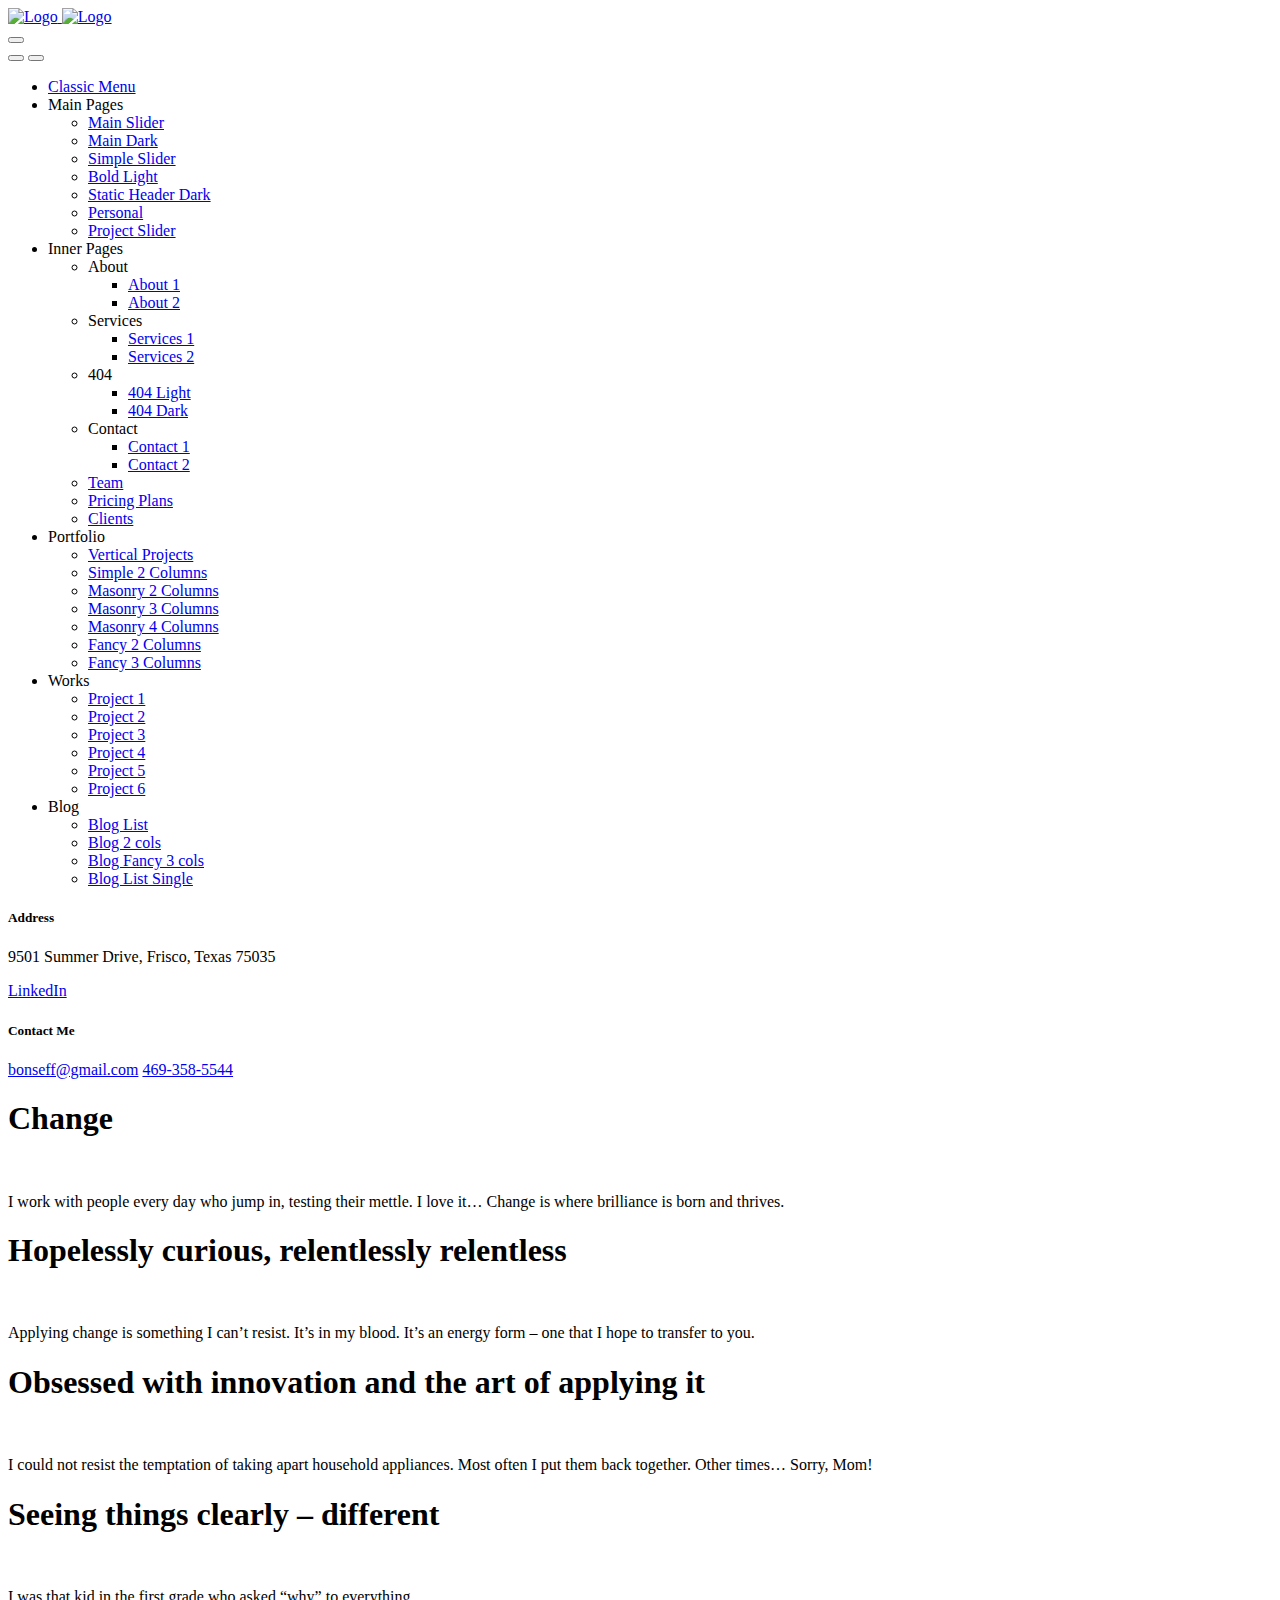
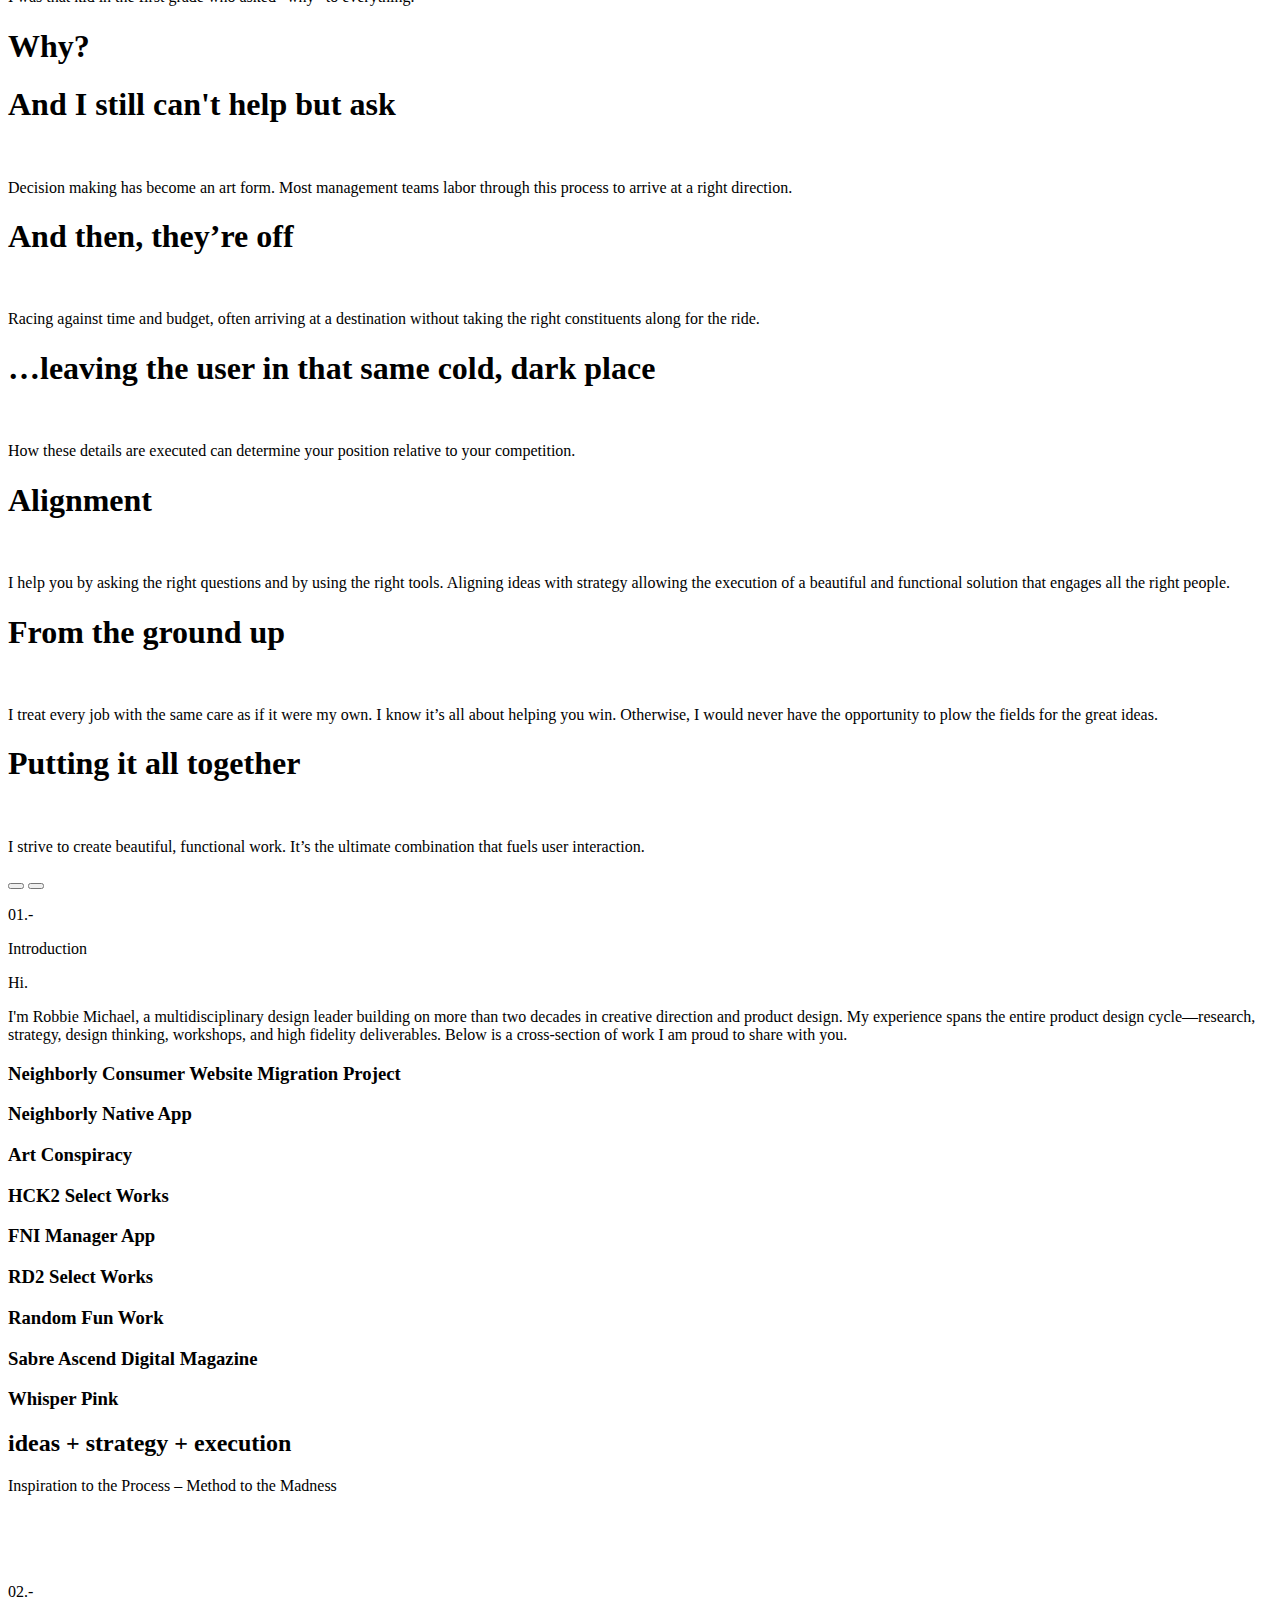
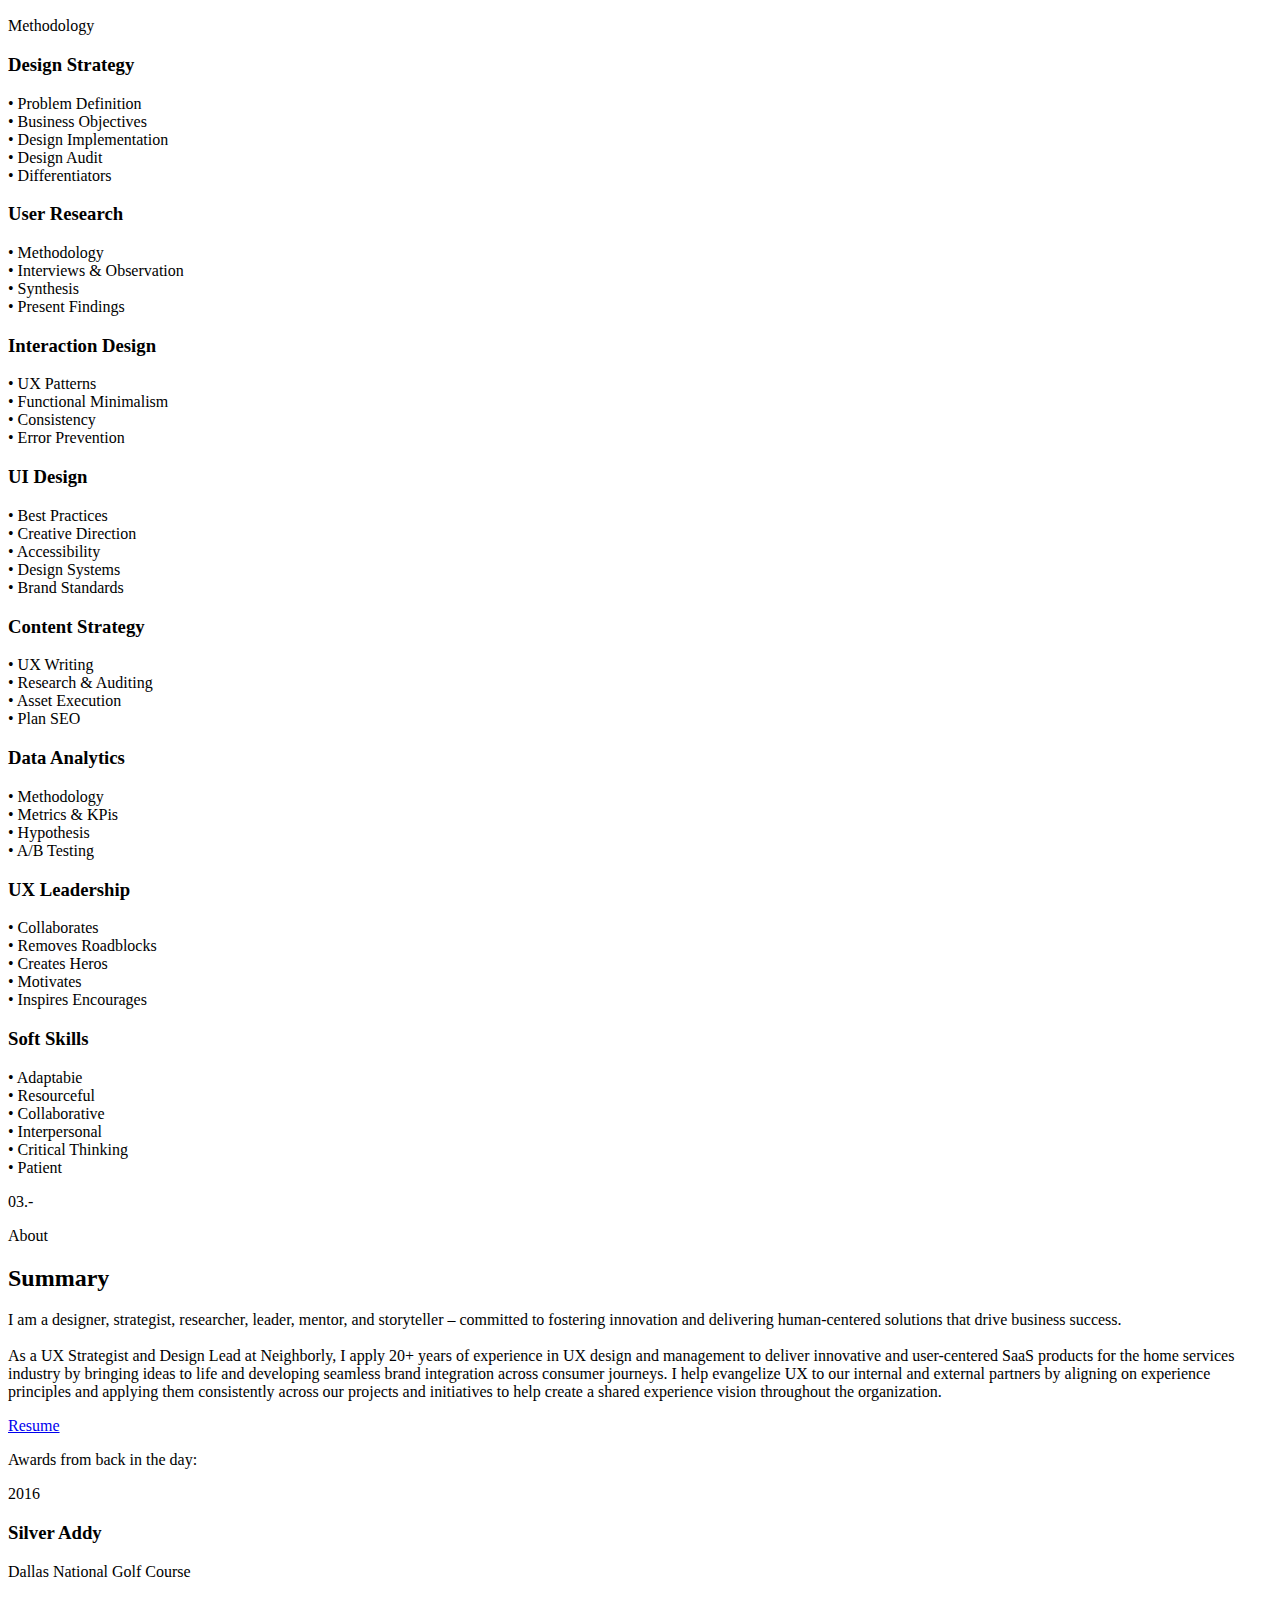
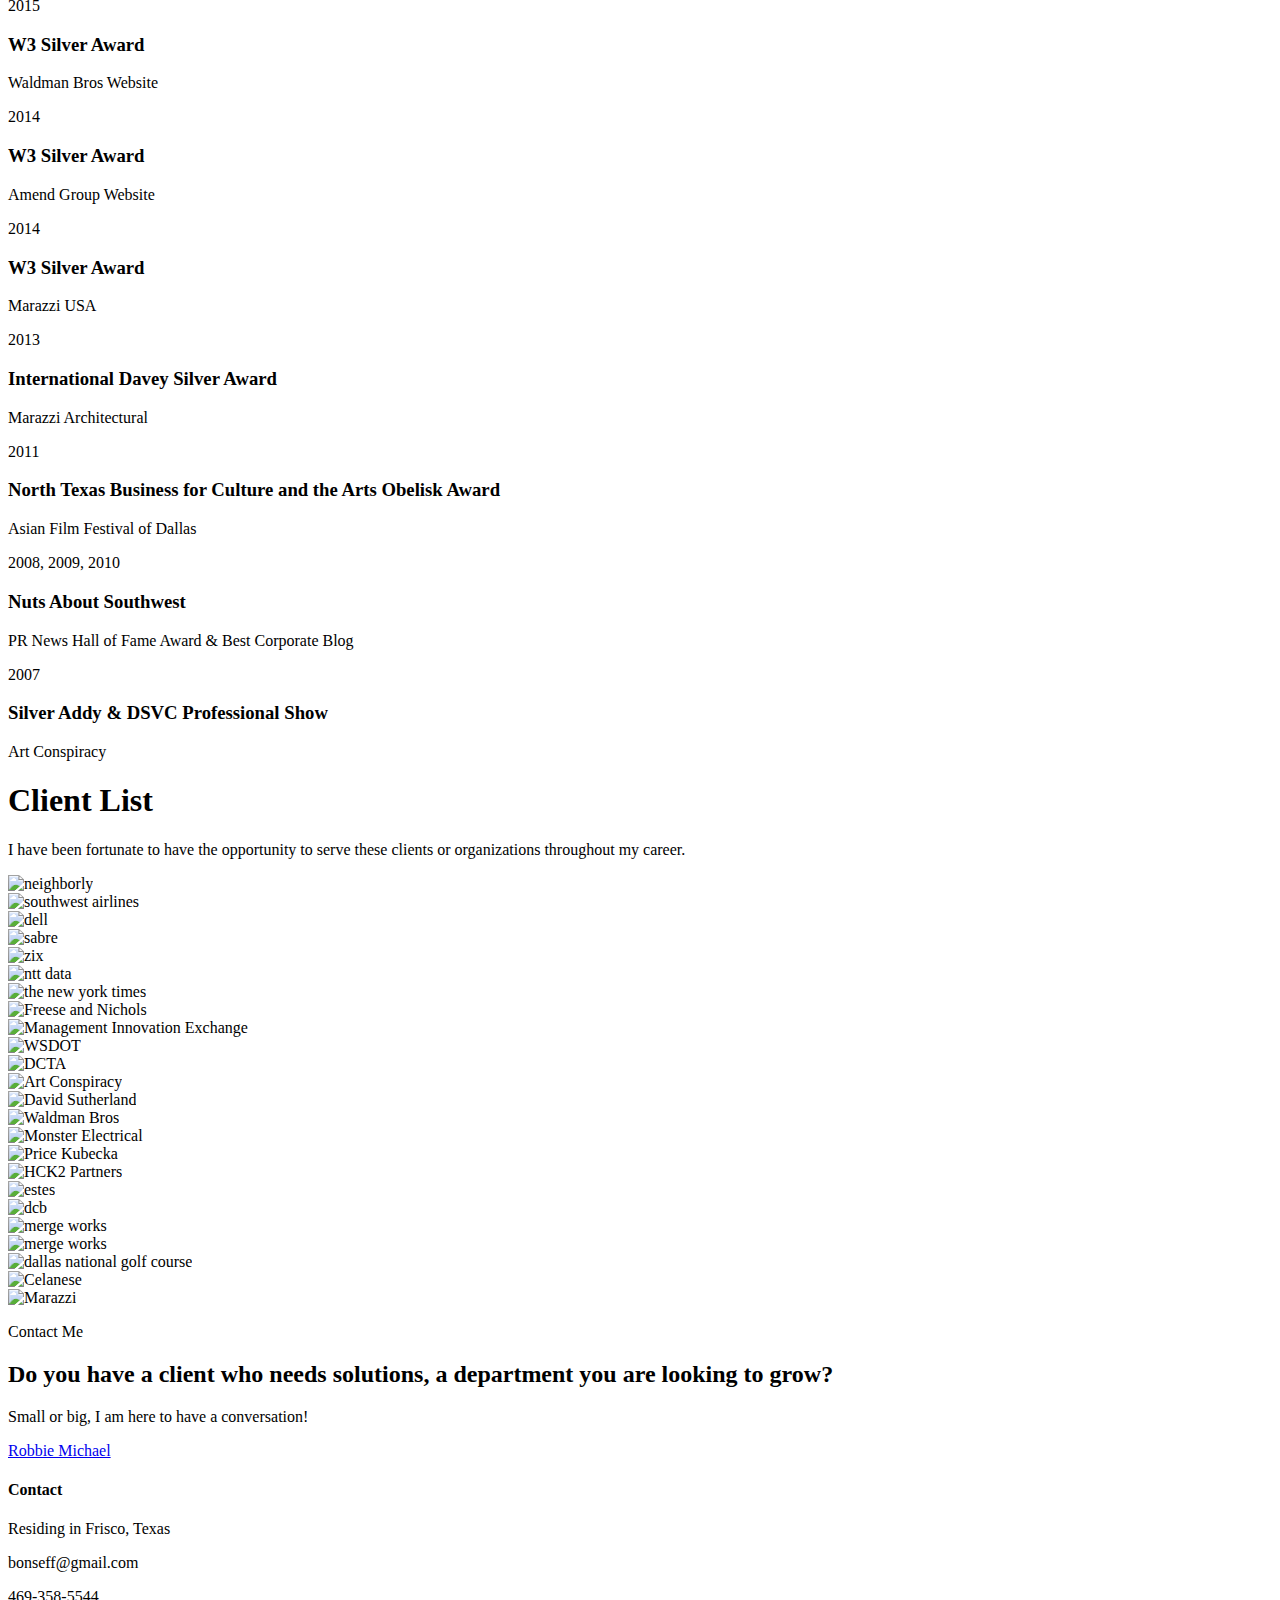
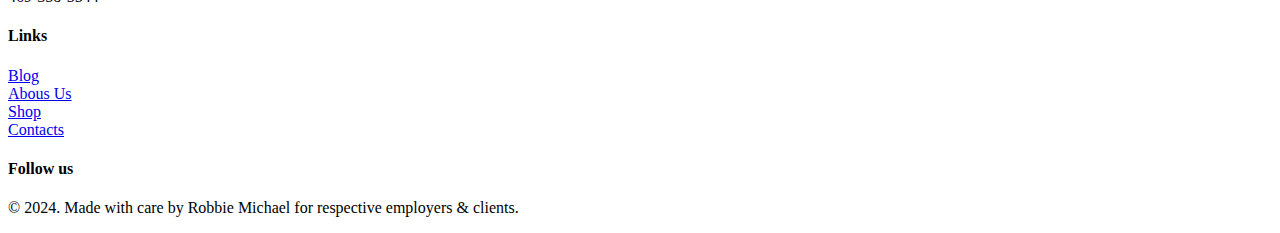
==== index.html @ 091eddf2 "Add files via upload" ====
<!DOCTYPE html>
<html lang="en">

<head>

  <!-- Required meta tags -->
  <meta charset="UTF-8">
  <meta name="viewport" content="width=device-width, initial-scale=1">

  <!-- Google fonts -->
  <link href="https://fonts.googleapis.com/css2?family=Oswald:wght@200;300;400;500;600;700&display=swap" rel="stylesheet">
  <link href="https://fonts.googleapis.com/css2?family=Inter:wght@300;400;500;600;700;800;900&display=swap" rel="stylesheet">

  <!-- Stylesheets -->
  <link rel="stylesheet" href="css/vendors.css">
  <link rel="stylesheet" href="css/main.css">

  <!-- Favicon -->
  <link rel="apple-touch-icon" sizes="57x57" href="img/favicon/apple-icon-57x57.png">
  <link rel="apple-touch-icon" sizes="60x60" href="img/favicon/apple-icon-60x60.png">
  <link rel="apple-touch-icon" sizes="72x72" href="img/favicon/apple-icon-72x72.png">
  <link rel="apple-touch-icon" sizes="76x76" href="img/favicon/apple-icon-76x76.png">
  <link rel="apple-touch-icon" sizes="114x114" href="img/favicon/apple-icon-114x114.png">
  <link rel="apple-touch-icon" sizes="120x120" href="img/favicon/apple-icon-120x120.png">
  <link rel="apple-touch-icon" sizes="144x144" href="img/favicon/apple-icon-144x144.png">
  <link rel="apple-touch-icon" sizes="152x152" href="img/favicon/apple-icon-152x152.png">
  <link rel="apple-touch-icon" sizes="180x180" href="img/favicon/apple-icon-180x180.png">
  <link rel="icon" type="image/png" sizes="192x192" href="img/favicon/android-icon-192x192.png">
  <link rel="icon" type="image/png" sizes="32x32" href="img/favicon/favicon-32x32.png">
  <link rel="icon" type="image/png" sizes="96x96" href="img/favicon/favicon-96x96.png">
  <link rel="icon" type="image/png" sizes="16x16" href="img/favicon/favicon-16x16.png">
  <link rel="manifest" href="img/favicon/manifest.json">
  <meta name="msapplication-TileColor" content="#ffffff">
  <meta name="msapplication-TileImage" content="img/favicon/ms-icon-144x144.png">
  <meta name="theme-color" content="#ffffff">

  <title>Robbie Michael - Design Portfolio</title>
</head>

<body class="preloader-visible" data-barba="wrapper">


  <!-- preloader start -->
  <div class="preloader js-preloader">
    <div class="preloader__bg"></div>

    <div class="preloader__progress">
      <div class="preloader__progress__inner"></div>
    </div>
  </div>
  <!-- preloader end -->


  <!-- cursor start -->
  <div class="cursor js-cursor">
    <div class="cursor__wrapper">
      <div class="cursor__follower js-follower"></div>
      <div class="cursor__label js-label"></div>
      <div class="cursor__icon js-icon"></div>
    </div>
  </div>
  <!-- cursor end -->


  <!-- barba container start -->
  <div class="barba-container" data-barba="container">


    <main class="">


      <!-- header start -->
      <header class="header -dark -sticky-light js-header-light js-header">
        <!-- header__bar start -->
        <div class="header__bar">
          <div class="header__logo js-header-logo">
            <a data-barba href="home-1.html">
              <img class="header__logo__light js-lazy" data-srcset="img/logo/logo-light.png 1x, img/logo/logo-light-x2.png 2x" data-src="img/logo/logo-light.png" alt="Logo">
            </a>
            <a data-barba href="home-1.html">
              <img class="header__logo__dark js-lazy" data-srcset="img/logo/logo-dark.png 1x, img/logo/logo-dark-x2.png 2x" data-src="img/logo/logo-dark.png" alt="Logo">
            </a>
          </div>

          <div class="header__menu js-header-menu">
            <button type="button" class="nav-button-open js-nav-open">
              <i class="icon" data-feather="menu"></i>
            </button>
          </div>
        </div>
        <!-- header__bar end -->


        <!-- nav start -->
        <nav class="nav js-nav">
          <div class="nav__inner js-nav-inner">
            <div class="nav__bg js-nav-bg"></div>

            <div class="nav__container">
              <div class="nav__header">
                <button type="button" class="nav-button-back js-nav-back">
                  <i class="icon" data-feather="arrow-left-circle"></i>
                </button>

                <button type="button" class="nav-btn-close js-nav-close pointer-events-none">
                  <i class="icon" data-feather="x"></i>
                </button>
              </div>

              <div class="nav__content">
                <div class="nav__content__left">
                  <div class="navList__wrap">
                    <ul class="navList js-navList">
                      <li>
                        <a data-barba href="home-1-classic.html">
                          Classic Menu
                        </a>
                      </li>

                      <li class="menu-item-has-children">
                        <a>Main Pages</a>

                        <ul class="subnav-list">
                          <li>
                            <a data-barba href="home-1.html">Main Slider</a>
                          </li>
                          <li>
                            <a data-barba href="home-2.html">Main Dark</a>
                          </li>
                          <li>
                            <a data-barba href="home-3.html">Simple Slider</a>
                          </li>
                          <li>
                            <a data-barba href="home-4.html">Bold Light</a>
                          </li>
                          <li>
                            <a data-barba href="home-5.html">Static Header Dark</a>
                          </li>
                          <li>
                            <a data-barba href="home-6.html">Personal</a>
                          </li>
                          <li>
                            <a data-barba href="projectSlider-1.html">Project Slider</a>
                          </li>
                        </ul>
                      </li>

                      <li class="menu-item-has-children">
                        <a>Inner Pages</a>

                        <ul class="subnav-list">
                          <li class="menu-item-has-children">
                            <a>About</a>

                            <ul class="subnav-list">
                              <li>
                                <a data-barba href="about-1.html">About 1</a>
                              </li>
                              <li>
                                <a data-barba href="about-2.html">About 2</a>
                              </li>
                            </ul>
                          </li>

                          <li class="menu-item-has-children">
                            <a>Services</a>

                            <ul class="subnav-list">
                              <li>
                                <a data-barba href="services-1.html">Services 1</a>
                              </li>
                              <li>
                                <a data-barba href="services-2.html">Services 2</a>
                              </li>
                            </ul>
                          </li>

                          <li class="menu-item-has-children">
                            <a>404</a>

                            <ul class="subnav-list">
                              <li>
                                <a data-barba href="404-light.html">404 Light</a>
                              </li>
                              <li>
                                <a data-barba href="404-dark.html">404 Dark</a>
                              </li>
                            </ul>
                          </li>

                          <li class="menu-item-has-children">
                            <a>Contact</a>

                            <ul class="subnav-list">
                              <li>
                                <a data-barba href="contact-1.html">Contact 1</a>
                              </li>
                              <li>
                                <a data-barba href="contact-2.html">Contact 2</a>
                              </li>
                            </ul>
                          </li>

                          <li>
                            <a data-barba href="team.html">Team</a>
                          </li>
                          <li>
                            <a data-barba href="pricing.html">Pricing Plans</a>
                          </li>
                          <li>
                            <a data-barba href="clients.html">Clients</a>
                          </li>
                        </ul>
                      </li>

                      <li class="menu-item-has-children">
                        <a>Portfolio</a>

                        <ul class="subnav-list">
                          <li>
                            <a data-barba href="vertical-projects.html">Vertical Projects</a>
                          </li>
                          <li>
                            <a data-barba href="grid-simple-2-col.html">Simple 2 Columns</a>
                          </li>
                          <li>
                            <a data-barba href="grid-masonry-2-col.html">Masonry 2 Columns</a>
                          </li>
                          <li>
                            <a data-barba href="grid-masonry-3-col.html">Masonry 3 Columns</a>
                          </li>
                          <li>
                            <a data-barba href="grid-masonry-4-col.html">Masonry 4 Columns</a>
                          </li>
                          <li>
                            <a data-barba href="grid-fancy-2-col.html">Fancy 2 Columns</a>
                          </li>
                          <li>
                            <a data-barba href="grid-fancy-3-col.html">Fancy 3 Columns</a>
                          </li>
                        </ul>
                      </li>

                      <li class="menu-item-has-children">
                        <a>Works</a>

                        <ul class="subnav-list">
                          <li>
                            <a data-barba href="portfolio-single-1.html">Project 1</a>
                          </li>
                          <li>
                            <a data-barba href="portfolio-single-2.html">Project 2</a>
                          </li>
                          <li>
                            <a data-barba href="portfolio-single-3.html">Project 3</a>
                          </li>
                          <li>
                            <a data-barba href="portfolio-single-4.html">Project 4</a>
                          </li>
                          <li>
                            <a data-barba href="portfolio-single-5.html">Project 5</a>
                          </li>
                          <li>
                            <a data-barba href="portfolio-single-6.html">Project 6</a>
                          </li>
                        </ul>
                      </li>

                      <li class="menu-item-has-children">
                        <a>Blog</a>

                        <ul class="subnav-list">
                          <li>
                            <a data-barba href="blog-1.html">Blog List</a>
                          </li>
                          <li>
                            <a data-barba href="blog-2.html">Blog 2 cols</a>
                          </li>
                          <li>
                            <a data-barba href="blog-fancy-3-col.html">Blog Fancy 3 cols</a>
                          </li>
                          <li>
                            <a data-barba href="blog-article.html">Blog List Single</a>
                          </li>
                        </ul>
                      </li>
                    </ul>
                  </div>
                </div>

                <div class="nav__content__right">
                  <div class="nav__info">
                    <div class="nav__info__item js-navInfo-item">
                      <h5 class="text-sm tracking-none fw-500">
                        Address
                      </h5>

                      <div class="nav__info__content text-lg text-white mt-16">
                        <p>
                          9501 Summer Drive, Frisco, Texas 75035
                        </p>
                      </div>
                    </div>

                    <div class="nav__info__item js-navInfo-item">

                      <div class="nav__info__content text-lg text-white mt-16">
                        <a href="https://www.linkedin.com/in/halftonefactory/">LinkedIn</a>
                      </div>
                    </div>

                    <div class="nav__info__item js-navInfo-item">
                      <h5 class="text-sm tracking-none fw-500">
                        Contact Me
                      </h5>

                      <div class="nav__info__content text-lg text-white mt-16">
                        <a href="mailto:bonseff@gmail.com">bonseff@gmail.com</a>
                        <a href="#">469-358-5544</a>
                      </div>
                    </div>
                  </div>
                </div>
              </div>
            </div>
          </div>
        </nav>
        <!-- nav end -->
      </header>
      <!-- header end -->


     

      <!-- section start -->
      <section class="sliderMain -type-1 bg-black js-sliderMain-type-1">
        <!-- swiper-wrapper start -->
        <div class="swiper-wrapper">

          <!-- swiper-slide start -->
          <div class="swiper-slide overflow-hidden">
            <div class="sliderMain__wrap">
              <div class="sliderMain__img -cover-dark z-1 js-image">
                <div data-swiper-parallax-opacity="0" class="bg-image swiper-lazy" data-background="img/projects/horizontal/1.jpg" data-swiper-parallax="750"></div>
              </div>

              <div class="container-fluid">
                <div class="row justify-content-center text-center">
                  <div class="col-sm-10">
                    <div class="sliderMain__content pt-24 z-3">

                      <div class="js-title">
                        <h1 class="sectionHeading__title  fw-800 text-white">
                          Change
                        </h1>
                      </div>
                      <div class="js-subtitle">
                        <br>
                        <p class="sliderMain__subtitle leading-xs text-xs tracking-md uppercase fw-500 text-white mb-55">
                          I work with people every day who jump in, testing their mettle. I love it… Change is where brilliance is born and thrives.
                        </p>
                      </div>
                    </div>
                  </div>
                </div>
              </div>
            </div>
          </div>
          <!-- swiper-slide end -->

        <!-- swiper-slide start -->
        <div class="swiper-slide overflow-hidden">
          <div class="sliderMain__wrap">
            <div class="sliderMain__img -cover-dark z-1 js-image">

              <div data-swiper-parallax-opacity="0" class="bg-image swiper-lazy" data-background="img/projects/horizontal/2.jpg" data-swiper-parallax="750"></div>

            </div>

            <div class="container-fluid">
              <div class="row justify-content-center text-center">
                <div class="col-sm-10">
                  <div class="sliderMain__content pt-24 z-3">
                    <div class="js-title">
                      <h1 class="sectionHeading__title  fw-800 text-white">
                        Hopelessly curious, relentlessly relentless
                      </h1>
                    </div>
                    <div class="js-subtitle">
                      <br>
                      <p class="sliderMain__subtitle leading-xs text-xs tracking-md uppercase fw-500 text-white mb-55">
                        Applying change is something I can’t resist. It’s in my blood. It’s an energy form – one that I hope to transfer to you.                       </p>
                      </p>
                    </div>
                  </div>
                </div>
              </div>
            </div>
          </div>
        </div>
        <!-- swiper-slide end -->

          <!-- swiper-slide start -->
          <div class="swiper-slide overflow-hidden">
            <div class="sliderMain__wrap">
              <div class="sliderMain__img -cover-dark z-1 js-image">

                <div data-swiper-parallax-opacity="0" class="bg-image swiper-lazy" data-background="img/projects/horizontal/3.jpg" data-swiper-parallax="750"></div>
                <source src="#" type="video/mp4" data-src="img/video/video.mp4" />
                </video>

              </div>

              <div class="container-fluid">
                <div class="row justify-content-center text-center">
                  <div class="col-sm-10">
                    <div class="sliderMain__content pt-24 z-3">
                      <div class="js-title">
                        <h1 class="sectionHeading__title  fw-800 text-white">
                          Obsessed with innovation and the art of applying it
                        </h1>
                      </div>
                      <div class="js-subtitle">
                        <br>
                        <p class="sliderMain__subtitle leading-xs text-xs tracking-md uppercase fw-500 text-white mb-55">
                          I could not resist the temptation of taking apart household appliances. Most often I put them back together. Other times… Sorry, Mom!                        </p>
                        </p>
                      </div>
                    </div>
                  </div>
                </div>
              </div>
            </div>
          </div>
          <!-- swiper-slide end -->

          <!-- swiper-slide start -->
          <div class="swiper-slide overflow-hidden">
            <div class="sliderMain__wrap">
              <div class="sliderMain__img -cover-dark z-1 js-image">

                <div data-swiper-parallax-opacity="0" class="bg-image swiper-lazy" data-background="img/projects/horizontal/4.jpg" data-swiper-parallax="750"></div>

              </div>

              <div class="container-fluid">
                <div class="row justify-content-center text-center">
                  <div class="col-sm-10">
                    <div class="sliderMain__content pt-24 z-3">
                      <div class="js-title">
                        <h1 class="sectionHeading__title  fw-800 text-white">
                          Seeing things clearly – different
                        </h1>
                      </div>
                      <div class="js-subtitle">
                        <br>
                        <p class="sliderMain__subtitle leading-xs text-xs tracking-md uppercase fw-500 text-white mb-55">
                          I was that kid in the first grade who asked “why” to everything.
                        </p>
                      </div>
                    </div>
                  </div>
                </div>
              </div>
            </div>
          </div>
          <!-- swiper-slide end -->

          <!-- swiper-slide start -->
          <div class="swiper-slide overflow-hidden">
            <div class="sliderMain__wrap">
              <div class="sliderMain__img -cover-dark z-1 js-image">

                <div data-swiper-parallax-opacity="0" class="bg-image swiper-lazy" data-background="" data-swiper-parallax="750"></div>

              </div>

              <div class="container-fluid">
                <div class="row justify-content-center text-center">
                  <div class="col-sm-10">
                    <div class="sliderMain__content pt-24 z-3">
                      <div class="js-title">
                        <h1 class="sectionHeading__title  fw-800 text-white">
                          Why?
                        </h1>
                      </div>
                    </div>
                  </div>
                </div>
              </div>
            </div>
          </div>
          <!-- swiper-slide end -->

          <!-- swiper-slide start -->
          <div class="swiper-slide overflow-hidden">
            <div class="sliderMain__wrap">
              <div class="sliderMain__img -cover-dark z-1 js-image">

                <div data-swiper-parallax-opacity="0" class="bg-image swiper-lazy" data-background="img/projects/horizontal/5.jpg" data-swiper-parallax="750"></div>

              </div>

              <div class="container-fluid">
                <div class="row justify-content-center text-center">
                  <div class="col-sm-10">
                    <div class="sliderMain__content pt-24 z-3">

                      <div class="js-title">
                        <h1 class="sectionHeading__title  fw-800 text-white">
                          And I still can't help but ask
                        </h1>
                      </div>
                      <div class="js-subtitle">
                        <br>
                        <p class="sliderMain__subtitle leading-xs text-xs tracking-md uppercase fw-500 text-white mb-55">
                          Decision making has become an art form. Most management teams labor through this process to arrive at a right direction.                        </p>
                        </p>
                      </div>
                    </div>
                  </div>
                </div>
              </div>
            </div>
          </div>
          <!-- swiper-slide end -->

        <!-- swiper-slide start -->
        <div class="swiper-slide overflow-hidden">
          <div class="sliderMain__wrap">
            <div class="sliderMain__img -cover-dark z-1 js-image">

              <div data-swiper-parallax-opacity="0" class="bg-image swiper-lazy" data-background="img/projects/horizontal/6.jpg" data-swiper-parallax="750"></div>

            </div>

            <div class="container-fluid">
              <div class="row justify-content-center text-center">
                <div class="col-sm-10">
                  <div class="sliderMain__content pt-24 z-3">
                    <div class="js-title">
                      <h1 class="sectionHeading__title  fw-800 text-white">
                        And then, they’re off
                      </h1>
                    </div>
                    <div class="js-subtitle">
                      <br>
                      <p class="sliderMain__subtitle leading-xs text-xs tracking-md uppercase fw-500 text-white mb-55">
                        Racing against time and budget, often arriving at a destination without taking the right constituents along for the ride.                      
                      </p>
                    </div>
                  </div>
                </div>
              </div>
            </div>
          </div>
        </div>
        <!-- swiper-slide end -->

                <!-- swiper-slide start -->
                <div class="swiper-slide overflow-hidden">
                  <div class="sliderMain__wrap">
                    <div class="sliderMain__img -cover-dark z-1 js-image">
        
                      <div data-swiper-parallax-opacity="0" class="bg-image swiper-lazy" data-background="img/projects/horizontal/7.jpg" data-swiper-parallax="750"></div>
        
                    </div>
        
                    <div class="container-fluid">
                      <div class="row justify-content-center text-center">
                        <div class="col-sm-10">
                          <div class="sliderMain__content pt-24 z-3">
                            <div class="js-title">
                              <h1 class="sectionHeading__title  fw-800 text-white">
                                …leaving the user in that same cold, dark place
                              </h1>
                            </div>
                            <div class="js-subtitle">
                              <br>
                              <p class="sliderMain__subtitle leading-xs text-xs tracking-md uppercase fw-500 text-white mb-55">
                                How these details are executed can determine your position relative to your competition.                     </p>
                              </p>
                            </div>
                          </div>
                        </div>
                      </div>
                    </div>
                  </div>
                </div>
                <!-- swiper-slide end -->

                        <!-- swiper-slide start -->
        <div class="swiper-slide overflow-hidden">
          <div class="sliderMain__wrap">
            <div class="sliderMain__img -cover-dark z-1 js-image">

              <div data-swiper-parallax-opacity="0" class="bg-image swiper-lazy" data-background="img/projects/horizontal/8.jpg" data-swiper-parallax="750"></div>

            </div>

            <div class="container-fluid">
              <div class="row justify-content-center text-center">
                <div class="col-sm-10">
                  <div class="sliderMain__content pt-24 z-3">
                    <div class="js-title">
                      <h1 class="sectionHeading__title  fw-800 text-white">
                        Alignment
                      </h1>
                    </div>
                    <div class="js-subtitle">
                      <br>
                      <p class="sliderMain__subtitle leading-xs text-xs tracking-md uppercase fw-500 text-white mb-55">
                        I help you by asking the right questions and by using the right tools. Aligning ideas with strategy allowing the execution of a beautiful and functional solution that engages all the right people.                      </p>
                      </p>
                    </div>
                  </div>
                </div>
              </div>
            </div>
          </div>
        </div>
        <!-- swiper-slide end -->

                <!-- swiper-slide start -->
                <div class="swiper-slide overflow-hidden">
                  <div class="sliderMain__wrap">
                    <div class="sliderMain__img -cover-dark z-1 js-image">
        
                      <div data-swiper-parallax-opacity="0" class="bg-image swiper-lazy" data-background="img/projects/horizontal/10.jpg" data-swiper-parallax="750"></div>
        
                    </div>
        
                    <div class="container-fluid">
                      <div class="row justify-content-center text-center">
                        <div class="col-sm-10">
                          <div class="sliderMain__content pt-24 z-3">
                            <div class="js-title">
                              <h1 class="sectionHeading__title  fw-800 text-white">
                                From the ground up
                              </h1>
                            </div>
                            <div class="js-subtitle">
                              <br>
                              <p class="sliderMain__subtitle leading-xs text-xs tracking-md uppercase fw-500 text-white mb-55">
                                I treat every job with the same care as if it were my own. I know it’s all about helping you win. Otherwise, I would never have the opportunity to plow the fields for the great ideas.                      </p>
                              </p>
                            </div>
                          </div>
                        </div>
                      </div>
                    </div>
                  </div>
                </div>
                <!-- swiper-slide end -->


                <!-- swiper-slide start -->
                <div class="swiper-slide overflow-hidden">
                  <div class="sliderMain__wrap">
                    <div class="sliderMain__img -cover-dark z-1 js-image">
        
                      <div data-swiper-parallax-opacity="0" class="bg-image swiper-lazy" data-background="img/projects/horizontal/11.jpg" data-swiper-parallax="750"></div>
        
                    </div>
        
                    <div class="container-fluid">
                      <div class="row justify-content-center text-center">
                        <div class="col-sm-10">
                          <div class="sliderMain__content pt-24 z-3">
                            <div class="js-title">
                              <h1 class="sectionHeading__title  fw-800 text-white">
                                Putting it all together
                              </h1>
                            </div>
                            <div class="js-subtitle">
                              <br>
                              <p class="sliderMain__subtitle leading-xs text-xs tracking-md uppercase fw-500 text-white mb-55">
                                I strive to create beautiful, functional work. It’s the ultimate combination that fuels user interaction.
                              </p>
                            </div>
                          </div>
                        </div>
                      </div>
                    </div>
                  </div>
                </div>
                <!-- swiper-slide end -->

        </div>
        <!-- swiper-wrapper end -->

        <!-- ui-element start -->
        <div class="ui-element -bottom-right sm:d-none js-ui js-slider-nav">
          <div class="navButton js-slider-main-nav">
            <button type="button" class="navButton__item button -outline-white js-prev text-white">
              <i class="icon" data-feather="arrow-left"></i>
            </button>

            <button type="button" class="navButton__item button -outline-white js-next text-white ml-20">
              <i class="icon" data-feather="arrow-right"></i>
            </button>
          </div>
        </div>
        <!-- ui-element end -->



        <!-- ui-element start -->
        <div class="ui-element -bottom-right sm:d-none js-ui js-slider-nav">
          <div class="navButton js-slider-main-nav">
 
          </div>
        </div>
        <!-- ui-element end -->
      </section>
      <!-- section end -->


      <!-- section start -->
      <section class="layout-pt-lg layout-pb-lg">
        <!-- container start -->
        <div class="container">
          <!-- row start -->
          <div class="row justify-content-center text-center">
            <div class="col-xl-8 col-lg-10">
              <div class="d-flex justify-content-center text-xs tracking-md">
                <p class="text-accent fw-600 mr-16">01.-</p>
                <p class="uppercase fw-500">Introduction</p>
              </div>

              <p class="text-4xl md:text-2xl leading-lg text-black mt-24">
                Hi.</p>
              <p class="text-xl md:text-2xl leading-lg text-black mt-24">
                I'm Robbie Michael, a multidisciplinary design leader building on more than two decades in creative direction
                and product design. My experience spans the entire product design cycle­—research, strategy, 
                design thinking, workshops, and high fidelity deliverables. Below is a cross-section of work I am proud to share with you.</p>
            </div>
          </div>
          <!-- row end -->
        </div>
        <!-- container end -->
      </section>
      <!-- section end -->




      <!-- section start -->
      <section class="layout-pb-md">
        <div class="masonry -col-4 js-masonry js-masonry-no-filter">
          <div class="masonry__sizer"></div>

          <div class="masonry__item  -big">
            <div class="portfolioCard -type-2 -hover ratio">
              <div class="portfolioCard__img">
                <div data-anim="img-right cover-dark-1 delay-1" class="portfolioCard__img__inner">
                  <div class="bg-image js-lazy" data-bg="img/projects/vertical/nbly.jpg"></div>
                </div>
              </div>

              <div class="portfolioCard__content">
                <h3 class="portfolioCard__title text-2xl fw-600 text-white">Neighborly Consumer Website Migration Project</h3>
              </div>

              <a data-barba href="p1.html" class="portfolioCard__link"></a>
            </div>
          </div>

          <div class="masonry__item  -wide">
            <div class="portfolioCard -type-2 -hover ratio">
              <div class="portfolioCard__img">
                <div data-anim="img-right cover-dark-1 delay-1" class="portfolioCard__img__inner">
                  <div class="bg-image js-lazy" data-bg="img/projects/vertical/nblyapp.jpg"></div>
                </div>
              </div>

              <div class="portfolioCard__content">
                <h3 class="portfolioCard__title text-2xl fw-600 text-white">Neighborly Native App</h3>
              </div>

              <a data-barba href="portfolio-single-1.html" class="portfolioCard__link"></a>
            </div>
          </div>

          <div class="masonry__item  -long">
            <div class="portfolioCard -type-2 -hover ratio">
              <div class="portfolioCard__img">
                <div data-anim="img-right cover-dark-1 delay-1" class="portfolioCard__img__inner">
                  <div class="bg-image js-lazy" data-bg="img/projects/vertical/ac-cover.jpg"></div>
                </div>
              </div>

              <div class="portfolioCard__content">
                <h3 class="portfolioCard__title text-2xl fw-600 text-white">Art Conspiracy</h3>
              </div>

              <a data-barba href="portfolio-single-4.html" class="portfolioCard__link"></a>
            </div>
          </div>


          <div class="masonry__item ">
            <div class="portfolioCard -type-2 -hover ratio">
              <div class="portfolioCard__img">
                <div data-anim="img-right cover-dark-1 delay-1" class="portfolioCard__img__inner">
                  <div class="bg-image js-lazy" data-bg="img/projects/vertical/hck2.jpg"></div>
                </div>
              </div>

              <div class="portfolioCard__content">
                <h3 class="portfolioCard__title text-2xl fw-600 text-white">HCK2 Select Works</h3>
              </div>

              <a data-barba href="portfolio-single-2.html" class="portfolioCard__link"></a>
            </div>
          </div>


          <div class="masonry__item ">
            <div class="portfolioCard -type-2 -hover ratio">
              <div class="portfolioCard__img">
                <div data-anim="img-right cover-dark-1 delay-1" class="portfolioCard__img__inner">
                  <div class="bg-image js-lazy" data-bg="img/projects/vertical/freese.jpg"></div>
                </div>
              </div>

              <div class="portfolioCard__content">
                <h3 class="portfolioCard__title text-2xl fw-600 text-white">FNI Manager App</h3>
              </div>

              <a data-barba href="portfolio-single-3.html" class="portfolioCard__link"></a>
            </div>
          </div>



          <div class="masonry__item ">
            <div class="portfolioCard -type-2 -hover ratio">
              <div class="portfolioCard__img">
                <div data-anim="img-right cover-dark-1 delay-1" class="portfolioCard__img__inner">
                  <div class="bg-image js-lazy" data-bg="img/projects/vertical/rd2.jpg"></div>
                </div>
              </div>

              <div class="portfolioCard__content">
                <h3 class="portfolioCard__title text-2xl fw-600 text-white">RD2 Select Works</h3>
              </div>

              <a data-barba href="portfolio-single-2.html" class="portfolioCard__link"></a>
            </div>
          </div>

          <div class="masonry__item  -long">
            <div class="portfolioCard -type-2 -hover ratio">
              <div class="portfolioCard__img">
                <div data-anim="img-right cover-dark-1 delay-1" class="portfolioCard__img__inner">
                  <div class="bg-image js-lazy" data-bg="img/projects/vertical/gunner.jpg"></div>
                </div>
              </div>

              <div class="portfolioCard__content">
                <h3 class="portfolioCard__title text-2xl fw-600 text-white">Random Fun Work</h3>
              </div>

              <a data-barba href="portfolio-single-1.html" class="portfolioCard__link"></a>
            </div>
          </div>

          <div class="masonry__item  -wide">
            <div class="portfolioCard -type-2 -hover ratio">
              <div class="portfolioCard__img">
                <div data-anim="img-right cover-dark-1 delay-1" class="portfolioCard__img__inner">
                  <div class="bg-image js-lazy" data-bg="img/projects/vertical/sabre1.jpg"></div>
                </div>
              </div>

              <div class="portfolioCard__content">
                <h3 class="portfolioCard__title text-2xl fw-600 text-white">Sabre Ascend Digital Magazine</h3>
              </div>

              <a data-barba href="portfolio-single-1.html" class="portfolioCard__link"></a>
            </div>
          </div>

          <div class="masonry__item ">
            <div class="portfolioCard -type-2 -hover ratio">
              <div class="portfolioCard__img">
                <div data-anim="img-right cover-dark-1 delay-1" class="portfolioCard__img__inner">
                  <div class="bg-image js-lazy" data-bg="img/projects/square/5.jpg"></div>
                </div>
              </div>

              <div class="portfolioCard__content">
                <h3 class="portfolioCard__title text-2xl fw-600 text-white">Whisper Pink</h3>
              </div>

              <a data-barba href="portfolio-single-5.html" class="portfolioCard__link"></a>
            </div>
          </div>


        </div>
      </section>
      <!-- section end -->



      <!-- section start -->
      <section data-parallax="0.7" class="layout-pt-sm layout-pb-2xl">
        <div data-parallax-target class="overlay-black-md bg-image js-lazy" data-bg="img/backgrounds/method.jpg"></div>

        <!-- container start -->
        <div class="container z-5">
          <!-- row start -->
          <div class="row justify-content-center text-center">
            <div class="col-12">

              <h2 class="text-5xl sm:text-5xl xs:text-4xl leading-sm fw-700 text-white">
                ideas + strategy + execution
              </h2>

              <p class="text-xl md:text-lg text-white mt-16">
                Inspiration to the Process – Method to the Madness
                <br><br><br><br><br>
              </p>
            </div>
          </div>
          <!-- row end -->
        </div>
        <!-- container end -->
      </section>
      <!-- section end -->


      <!-- section start -->
      <section class="layout-pt-xs">
        <!-- container start -->
        <div class="container">
          <!-- row start -->
          <div class="row justify-content-center text-center">
            <div class="col-xl-8 col-lg-10">
              <div class="d-flex justify-content-center text-xs tracking-md">
                <p class="text-accent fw-600 mr-16">02.-</p>
                <p class="uppercase fw-500">Methodology</p>
              </div>
            </div>
          </div>
          <!-- row end -->
        </div>
        <!-- container end -->
      </section>
      <!-- section end -->


      <!-- section start -->
      <section class="layout-pt-xs layout-pb-lg">
        <!-- container start -->
        <div class="container">
          <!-- row start -->
          <div class="row justify-content-between">


            <div class="col-lg-12">
              <!-- row start -->
              <div class="row x-gap-42 y-gap-42 md:mt-48">

                <div class="col-md-3">
                  <h3 class="text-2xl fw-500 mt-32">
                    Design Strategy
                  </h3>
                  <p class="mt-12">
                    • Problem Definition<br>
                    • Business Objectives<br>
                    • Design Implementation<br>
                    • Design Audit<br>
                    • Differentiators</p>
                </div>

                <div class="col-md-3">
                  <h3 class="text-2xl fw-500 mt-32">
                    User Research
                  </h3>
                  <p class="mt-12">
                    • Methodology<br>
                    • Interviews & Observation<br>
                    • Synthesis <br>
                    • Present Findings</p>
                </div>

                <div class="col-md-3">
                  <h3 class="text-2xl fw-500 mt-32">
                    Interaction Design 
                  </h3>
                  <p class="mt-12">
                    • UX Patterns<br>
                    • Functional Minimalism<br>
                    • Consistency<br>
                    • Error Prevention</p>
                </div>

                <div class="col-md-3">
                  <h3 class="text-2xl fw-500 mt-32">
                    UI Design
                  </h3>
                  <p class="mt-12">
                    • Best Practices<br>
                    • Creative Direction<br>
                    • Accessibility<br>
                    • Design Systems<br>
                    • Brand Standards</p>
                </div>

                <div class="col-md-3">
                  <h3 class="text-2xl fw-500 mt-32">
                    Content Strategy
                  </h3>
                  <p class="mt-12">
                    • UX Writing<br>
                    • Research & Auditing<br>
                    • Asset Execution<br>
                    • Plan SEO</p>
                </div>

                <div class="col-md-3">
                  <h3 class="text-2xl fw-500 mt-32">
                    Data Analytics
                  </h3>
                  <p class="mt-12">
                    • Methodology<br>
                    • Metrics & KPis<br>
                    • Hypothesis<br>
                    • A/B Testing</p>
                </div>

                <div class="col-md-3">
                  <h3 class="text-2xl fw-500 mt-32">
                    UX Leadership
                  </h3>
                  <p class="mt-12">
                    • Collaborates<br>
                    • Removes Roadblocks<br>
                    • Creates Heros<br>
                    • Motivates<br>
                    • Inspires Encourages</p>
                </div>

                <div class="col-md-3">
                  <h3 class="text-2xl fw-500 mt-32">
                    Soft Skills 
                  </h3>
                  <p class="mt-12">
                    • Adaptabie<br>
                    • Resourceful<br>
                    • Collaborative<br>
                    • Interpersonal<br>
                    • Critical Thinking<br>
                    • Patient</p>
                </div>

              </div>
              <!-- row end -->
            </div>

          </div>
          <!-- row end -->
        </div>
        <!-- container end -->
      </section>
      <!-- section end -->


      <!-- section start -->
      <section class="layout-pt-lg layout-pb-lg bg-dark-1">
        <!-- container start -->
        <div class="container">
          <!-- row start -->
          <div data-anim-wrap class="row align-items-center">

            <div class="col-lg-3 z-1">
              <div data-anim-child="img-right cover-dark-2 delay-2">
                <div class="ratio ratio-3:4" data-parallax="0.7">
                  <div data-parallax-target class="bg-image js-lazy" data-bg="img/bio3.png"></div>
                </div>
              </div>
            </div>


            <div class="col-lg-8 offset-lg-1 col-md-9 md:mt-48 z-2">
              <div class="sectionHeading -md pt-16">

                <div class="d-flex justify-content-left text-xs tracking-md">
                  <p class="text-accent fw-600 mr-16">03.-</p>
                  <p class="uppercase fw-500 text-light">About</p>
                </div>

                <div data-anim-child="slide-up delay-10">
                  <h2 class="page-404-title text-white mt-40 md:mt-24">
                    Summary
                  </h2>
                </div>
                <div data-anim-child="slide-up delay-11">
                  <p class="text-light mt-32 md:mt-20">
                    I am a designer, strategist, researcher, leader, mentor, and storyteller – committed to 
                    fostering innovation and delivering human-centered solutions that drive business success.
                    <br><br>
                    As a UX Strategist and Design Lead at Neighborly, I apply 20+ years of experience in UX 
                    design and management to deliver innovative and user-centered SaaS products for the home 
                    services industry by bringing ideas to life and developing seamless brand integration across 
                    consumer journeys. I help evangelize UX to our internal and external partners by aligning on 
                    experience principles and applying them consistently across our projects and initiatives to 
                    help create a shared experience vision throughout the organization.</p>
                  <a class="page-404-btn button -md -outline-white text-white mt-32 md:mt-20" data-barba href="img/Robbie-Michael-Resume.pdf">
                    Resume
                  </a>
                </div>
                <div data-anim-child="slide-up delay-12">
                </div>
              </div>
            </div>

          </div>
          <!-- row end -->
        </div>
        <!-- container end -->
      </section>
      <!-- section end -->



     <!-- section start -->
     <section class="layout-pt-lg layout-pb-lg">
      <!-- container start -->
      <div data-anim-wrap class="container">

        <!-- row start -->
        <div class="row">
          <div class="col-xl-12 col-lg-12 col-md-10">
            <div data-anim-child="slide-up" class="sectionHeading -md">
              <p class="text-4xl md:text-2xl leading-lg text-black mt-24">
                Awards from back in the day:
              </p>
            </div>
          </div>
        </div>
        <!-- row end -->


        <!-- row start -->
        <div class="row x-gap-60 y-gap-60 layout-pt-md">

          <div class="col-lg-3 col-sm-6">
            <div data-anim-child="slide-up delay-3" class="award">
              <div class="award__content">
                <p class="text-lg text-accent number fw-500">
                  2016
                </p>
                <h3 class="award__title text-2xl fw-500 mt-16">
                  Silver Addy
                </h3>
                <p class="award__text mt-8">
                  Dallas National Golf Course
                </p>
              </div>
            </div>
          </div>

          <div class="col-lg-3 col-sm-6">
            <div data-anim-child="slide-up delay-4" class="award">
              <div class="award__content">
                <p class="text-lg text-accent number fw-500">
                  2015
                </p>
                <h3 class="award__title text-2xl fw-500 mt-16">
                  W3 Silver Award
                </h3>
                <p class="award__text mt-8">
                  Waldman Bros Website
                </p>
              </div>
            </div>
          </div>

          <div class="col-lg-3 col-sm-6">
            <div data-anim-child="slide-up delay-5" class="award">
              <div class="award__content">
                <p class="text-lg text-accent number fw-500">
                  2014
                </p>
                <h3 class="award__title text-2xl fw-500 mt-16">
                  W3 Silver Award
                </h3>
                <p class="award__text mt-8">
                  Amend Group Website
                </p>
              </div>
            </div>
          </div>

          <div class="col-lg-3 col-sm-6">
            <div data-anim-child="slide-up delay-6" class="award">
              <div class="award__content">
                <p class="text-lg text-accent number fw-500">
                  2014
                </p>
                <h3 class="award__title text-2xl fw-500 mt-16">
                  W3 Silver Award
                </h3>
                <p class="award__text mt-8">
                  Marazzi USA
                </p>
              </div>
            </div>
          </div>

          <div class="col-lg-3 col-sm-6">
            <div data-anim-child="slide-up delay-7" class="award">
              <div class="award__content">
                <p class="text-lg text-accent number fw-500">
                  2013
                </p>
                <h3 class="award__title text-2xl fw-500 mt-16">
                  International Davey Silver Award
                </h3>
                <p class="award__text mt-8">
                  Marazzi Architectural
                </p>
              </div>
            </div>
          </div>

          <div class="col-lg-3 col-sm-6">
            <div data-anim-child="slide-up delay-8" class="award">
              <div class="award__content">
                <p class="text-lg text-accent number fw-500">
                  2011
                </p>
                <h3 class="award__title text-2xl fw-500 mt-16">
                  North Texas Business for Culture and the Arts Obelisk Award
                </h3>
                <p class="award__text mt-8">
                  Asian Film Festival of Dallas
                </p>
              </div>
            </div>
          </div>

          <div class="col-lg-3 col-sm-6">
            <div data-anim-child="slide-up delay-7" class="award">
              <div class="award__content">
                <p class="text-lg text-accent number fw-500">
                  2008, 2009, 2010
                </p>
                <h3 class="award__title text-2xl fw-500 mt-16">
                  Nuts About Southwest
                </h3>
                <p class="award__text mt-8">
                  PR News Hall of Fame Award & Best Corporate Blog
                </p>
              </div>
            </div>
          </div>

          <div class="col-lg-3 col-sm-6">
            <div data-anim-child="slide-up delay-8" class="award">
              <div class="award__content">
                <p class="text-lg text-accent number fw-500">
                  2007
                </p>
                <h3 class="award__title text-2xl fw-500 mt-16">
                  Silver Addy & DSVC Professional Show
                </h3>
                <p class="award__text mt-8">
                  Art Conspiracy
                </p>
              </div>
            </div>
          </div>

        </div>
        <!-- row end -->

      </div>
      <!-- container end -->
    </section>
    <!-- section end -->



      <!-- section start -->
      <section class="layout-pt-md layout-pb-md bg-dark-1">

        <!-- container start -->
        <div class="container">
          <!-- row start -->
          <div class="row x-gap-32 y-gap-32">

            <div class="col-xl-12 col-md-8">
              <div class="page-404-content">
                <h1 class="page-404-title text-white">
                  Client List
                </h1>
                <p class="page-404-text leading-4xl text-light mt-24 md:mt-16">
                  I have been fortunate to have the opportunity to serve these clients or organizations throughout my career.
                </p>
              </div>
            </div>


            <div class="col-lg-2 col-sm-6">
              <div data-anim="slide-up delay-1" class="clientsItem -hover -light ratio ratio-3:2 border-light rounded-4">
                <div class="clientsItem__img">
                  <img class="col-10" src="img/clients/dark/neighborly.png" alt="neighborly">
                </div>
              </div>
            </div>

            <div class="col-lg-2 col-sm-6">
              <div data-anim="slide-up delay-1" class="clientsItem -hover -light ratio ratio-3:2 border-light rounded-4">
                <div class="clientsItem__img">
                  <img class="col-10" src="img/clients/dark/southwest.png" alt="southwest airlines">
                </div>
              </div>
            </div>

            <div class="col-lg-2 col-sm-6">
              <div data-anim="slide-up delay-1" class="clientsItem -hover -light ratio ratio-3:2 border-light rounded-4">
                <div class="clientsItem__img">
                  <img class="col-10" src="img/clients/dark/dell.png" alt="dell">
                </div>
              </div>
            </div>

            <div class="col-lg-2 col-sm-6">
              <div data-anim="slide-up delay-1" class="clientsItem -hover -light ratio ratio-3:2 border-light rounded-4">
                <div class="clientsItem__img">
                  <img class="col-10" src="img/clients/dark/sabre.png" alt="sabre">
                </div>
              </div>
            </div>

            <div class="col-lg-2 col-sm-6">
              <div data-anim="slide-up delay-1" class="clientsItem -hover -light ratio ratio-3:2 border-light rounded-4">
                <div class="clientsItem__img">
                  <img class="col-10" src="img/clients/dark/zix.png" alt="zix">
                </div>
              </div>
            </div>

            <div class="col-lg-2 col-sm-6">
              <div data-anim="slide-up delay-1" class="clientsItem -hover -light ratio ratio-3:2 border-light rounded-4">
                <div class="clientsItem__img">
                  <img class="col-10" src="img/clients/dark/ntt.png" alt="ntt data">
                </div>
              </div>
            </div>

            <div class="col-lg-2 col-sm-6">
              <div data-anim="slide-up delay-1" class="clientsItem -hover -light ratio ratio-3:2 border-light rounded-4">
                <div class="clientsItem__img">
                  <img class="col-10" src="img/clients/dark/nyt.png" alt="the new york times">
                </div>
              </div>
            </div>

            <div class="col-lg-2 col-sm-6">
              <div data-anim="slide-up delay-1" class="clientsItem -hover -light ratio ratio-3:2 border-light rounded-4">
                <div class="clientsItem__img">
                  <img class="col-10" src="img/clients/dark/freese.png" alt="Freese and Nichols">
                </div>
              </div>
            </div>


            <div class="col-lg-2 col-sm-6">
              <div data-anim="slide-up delay-1" class="clientsItem -hover -light ratio ratio-3:2 border-light rounded-4">
                <div class="clientsItem__img">
                  <img class="col-10" src="img/clients/dark/mix.png" alt="Management Innovation Exchange">
                </div>
              </div>
            </div>

            <div class="col-lg-2 col-sm-6">
              <div data-anim="slide-up delay-1" class="clientsItem -hover -light ratio ratio-3:2 border-light rounded-4">
                <div class="clientsItem__img">
                  <img class="col-10" src="img/clients/dark/wsdot.png" alt="WSDOT">
                </div>
              </div>
            </div>

            <div class="col-lg-2 col-sm-6">
              <div data-anim="slide-up delay-1" class="clientsItem -hover -light ratio ratio-3:2 border-light rounded-4">
                <div class="clientsItem__img">
                  <img class="col-10" src="img/clients/dark/dcta.png" alt="DCTA">
                </div>
              </div>
            </div>

            <div class="col-lg-2 col-sm-6">
              <div data-anim="slide-up delay-1" class="clientsItem -hover -light ratio ratio-3:2 border-light rounded-4">
                <div class="clientsItem__img">
                  <img class="col-10" src="img/clients/dark/ac.png" alt="Art Conspiracy">
                </div>
              </div>
            </div>

            <div class="col-lg-2 col-sm-6">
              <div data-anim="slide-up delay-1" class="clientsItem -hover -light ratio ratio-3:2 border-light rounded-4">
                <div class="clientsItem__img">
                  <img class="col-10" src="img/clients/dark/sutherland.png" alt="David Sutherland">
                </div>
              </div>
            </div>

            <div class="col-lg-2 col-sm-6">
              <div data-anim="slide-up delay-1" class="clientsItem -hover -light ratio ratio-3:2 border-light rounded-4">
                <div class="clientsItem__img">
                  <img class="col-10" src="img/clients/dark/waldman.png" alt="Waldman Bros">
                </div>
              </div>
            </div>

            <div class="col-lg-2 col-sm-6">
              <div data-anim="slide-up delay-1" class="clientsItem -hover -light ratio ratio-3:2 border-light rounded-4">
                <div class="clientsItem__img">
                  <img class="col-10" src="img/clients/dark/monster.png" alt="Monster Electrical">
                </div>
              </div>
            </div>

            <div class="col-lg-2 col-sm-6">
              <div data-anim="slide-up delay-1" class="clientsItem -hover -light ratio ratio-3:2 border-light rounded-4">
                <div class="clientsItem__img">
                  <img class="col-10" src="img/clients/dark/pk.png" alt="Price Kubecka">
                </div>
              </div>
            </div>

            <div class="col-lg-2 col-sm-6">
              <div data-anim="slide-up delay-1" class="clientsItem -hover -light ratio ratio-3:2 border-light rounded-4">
                <div class="clientsItem__img">
                  <img class="col-10" src="img/clients/dark/hck2.png" alt="HCK2 Partners">
                </div>
              </div>
            </div>

            <div class="col-lg-2 col-sm-6">
              <div data-anim="slide-up delay-1" class="clientsItem -hover -light ratio ratio-3:2 border-light rounded-4">
                <div class="clientsItem__img">
                  <img class="col-10" src="img/clients/dark/estes.png" alt="estes">
                </div>
              </div>
            </div>

            <div class="col-lg-2 col-sm-6">
              <div data-anim="slide-up delay-1" class="clientsItem -hover -light ratio ratio-3:2 border-light rounded-4">
                <div class="clientsItem__img">
                  <img class="col-10" src="img/clients/dark/dcb.png" alt="dcb">
                </div>
              </div>
            </div>

            <div class="col-lg-2 col-sm-6">
              <div data-anim="slide-up delay-1" class="clientsItem -hover -light ratio ratio-3:2 border-light rounded-4">
                <div class="clientsItem__img">
                  <img class="col-10" src="img/clients/dark/merge.png" alt="merge works">
                </div>
              </div>
            </div>

            <div class="col-lg-2 col-sm-6">
              <div data-anim="slide-up delay-1" class="clientsItem -hover -light ratio ratio-3:2 border-light rounded-4">
                <div class="clientsItem__img">
                  <img class="col-10" src="img/clients/dark/merge.png" alt="merge works">
                </div>
              </div>
            </div>

            <div class="col-lg-2 col-sm-6">
              <div data-anim="slide-up delay-1" class="clientsItem -hover -light ratio ratio-3:2 border-light rounded-4">
                <div class="clientsItem__img">
                  <img class="col-10" src="img/clients/dark/dn.png" alt="dallas national golf course">
                </div>
              </div>
            </div>

            <div class="col-lg-2 col-sm-6">
              <div data-anim="slide-up delay-1" class="clientsItem -hover -light ratio ratio-3:2 border-light rounded-4">
                <div class="clientsItem__img">
                  <img class="col-10" src="img/clients/dark/celanese.png" alt="Celanese">
                </div>
              </div>
            </div>

            <div class="col-lg-2 col-sm-6">
              <div data-anim="slide-up delay-1" class="clientsItem -hover -light ratio ratio-3:2 border-light rounded-4">
                <div class="clientsItem__img">
                  <img class="col-10" src="img/clients/dark/marazzi.png" alt="Marazzi">
                </div>
              </div>
            </div>


          </div>
          <!-- row end -->
        </div>
        <!-- container end -->
      </section>
      <!-- section end -->




      <!-- section start -->
      <section data-parallax="0.7" class="layout-pt-lg layout-pb-lg">
        <div data-parallax-target class="overlay-black-md bg-image js-lazy" data-bg="img/backgrounds/2.jpg"></div>

        <!-- container start -->
        <div class="container z-5">
          <!-- row start -->
          <div class="row justify-content-center text-center">
            <div class="col-12">
              <p class="text-sm uppercase tracking-lg text-white mb-20">
                Contact Me
              </p>

              <h2 class="text-5xl sm:text-5xl xs:text-4xl leading-sm fw-700 text-white">
                Do you have a client who needs solutions, a department you are looking to grow?
              </h2>

              <p class="text-xl md:text-lg text-white mt-16">
                Small or big, I am here to have a conversation!
              </p>
            </div>
          </div>
          <!-- row end -->
        </div>
        <!-- container end -->
      </section>
      <!-- section end -->


      <!-- footer start -->
      <footer class="footer -type-1 bg-dark-1">
        <!-- container start -->
        <div class="container">

          <div class="footer__top">
            <!-- row start -->
            <div class="row y-gap-48 justify-content-between">
              <div class="col-lg-auto col-sm-12">
                <a href="index.html" class="footer__logo text-white">
                  Robbie Michael
                </a>
              </div>

              <div class="col-lg-3 col-sm-6">
                <h4 class="text-xl fw-500 text-white">
                  Contact
                </h4>

                <div class="footer__content text-base text-light mt-16 sm:mt-12">
                  <p>Residing in Frisco, Texas</p>
                  <p class="mt-8">bonseff@gmail.com</p>
                  <p class="mt-8">469-358-5544</p>
                </div>
              </div>

              <div class="col-lg-auto col-sm-4">
                <h4 class="text-xl fw-500 text-white">
                  Links
                </h4>

                <div class="footer__content text-base text-light mt-16 sm:mt-12">
                  <div><a data-barba href="blog-1.html" class="button -underline">Blog</a></div>
                  <div><a data-barba href="about-1.html" class="button -underline mt-4">Abous Us</a></div>
                  <div><a data-barba href="#" class="button -underline mt-4">Shop</a></div>
                  <div><a data-barba href="contact-1.html" class="button -underline mt-4">Contacts</a></div>
                </div>
              </div>

              <div class="col-lg-auto col-auto">
                <h4 class="text-xl fw-500 text-white">
                  Follow us
                </h4>

                <div class="social -bordered mt-16 sm:mt-12">
                  <a class="social__item text-white border-light" href="#">
                    <i class="fa fa-twitter"></i>
                  </a>
                  <a class="social__item text-white border-light" href="#">
                    <i class="fa fa-instagram"></i>
                  </a>
                  <a class="social__item text-white border-light" href="#">
                    <i class="fa fa-youtube-play"></i>
                  </a>
                  <a class="social__item text-white border-light" href="#">
                    <i class="fa fa-linkedin"></i>
                  </a>
                </div>
              </div>
            </div>
            <!-- row end -->
          </div>


          <div class="footer__bottom -light">
            <!-- row start -->
            <div class="row">
              <div class="col">
                <div class="footer__copyright">
                  <p class="text-light">
                    © 2024. Made with care by Robbie Michael for respective employers & clients.
                  </p>
                </div>
              </div>
            </div>
            <!-- row end -->
          </div>

        </div>
        <!-- container end -->
      </footer>
      <!-- footer end -->


    </main>

  </div>
  <!-- barba container end -->


  <!-- JavaScript -->
  <script src="js/vendors.js"></script>
  <script src="js/main.js"></script>

</body>

</html>
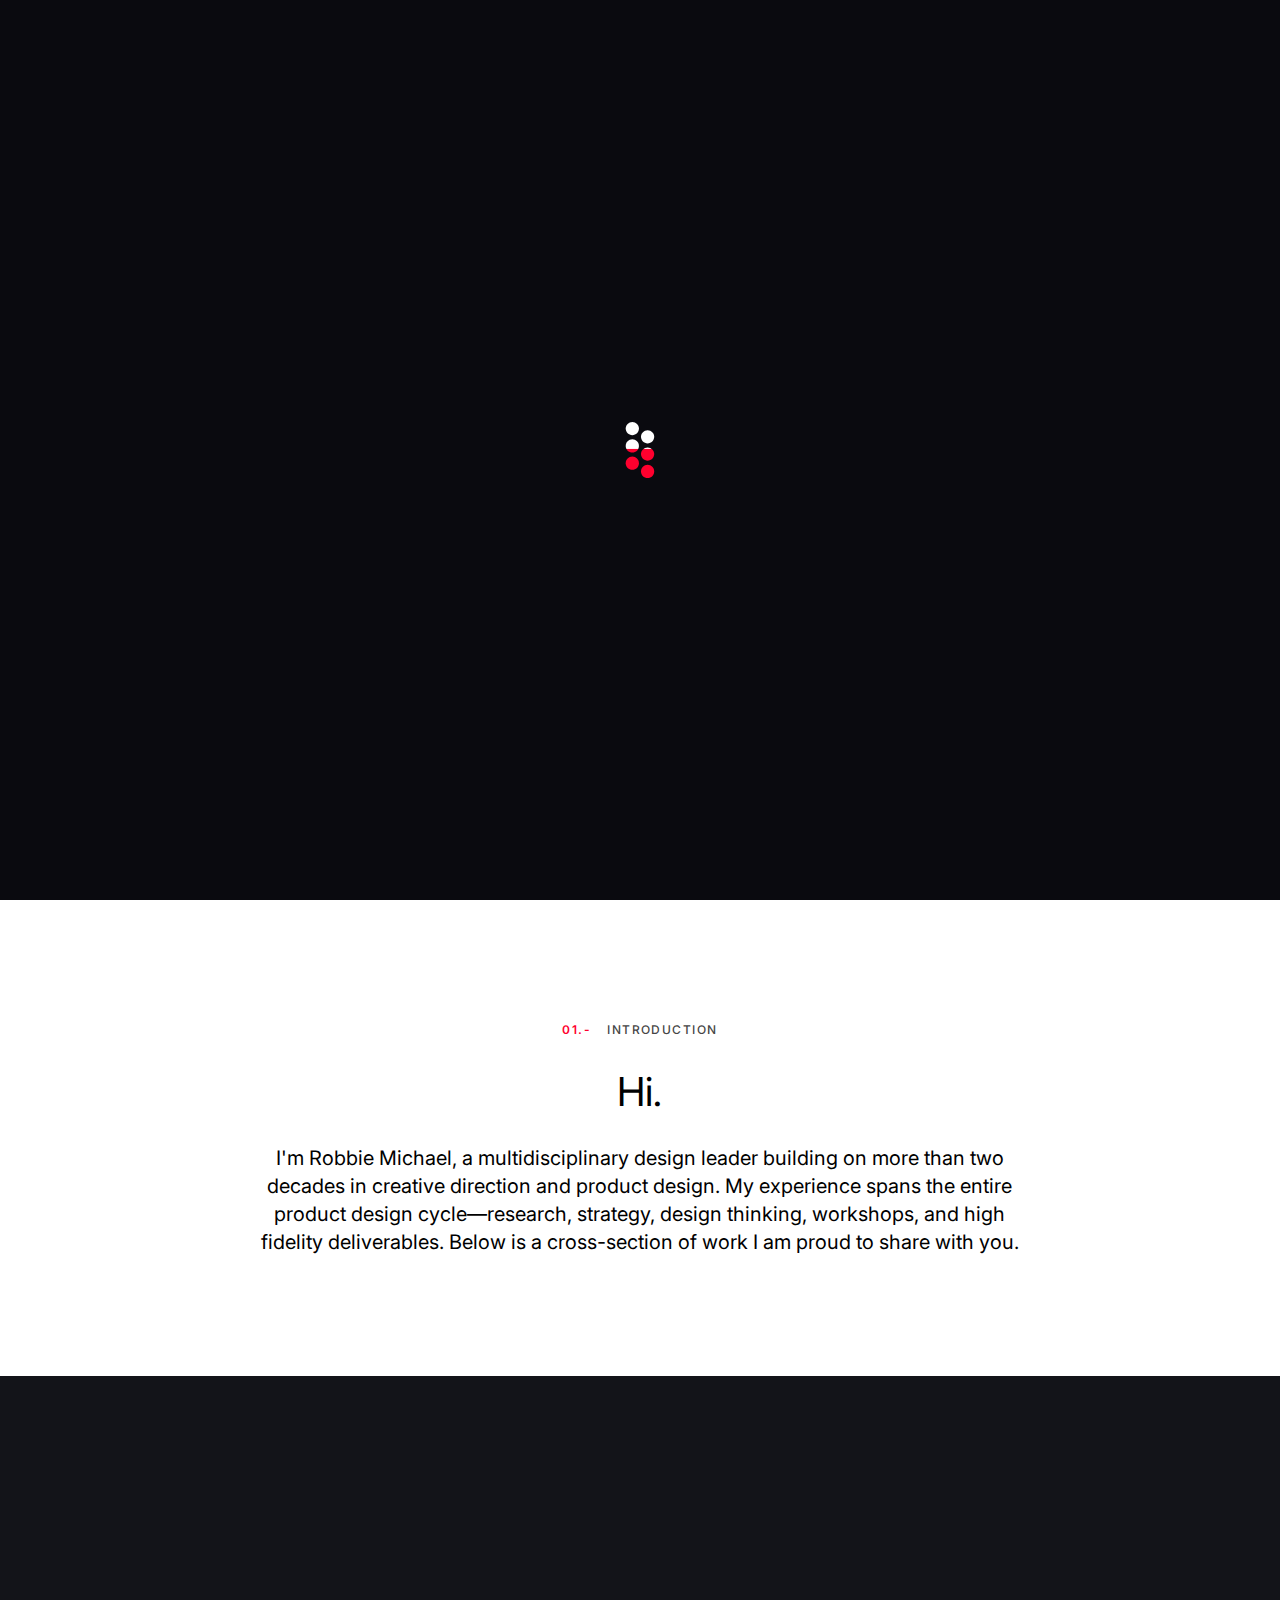
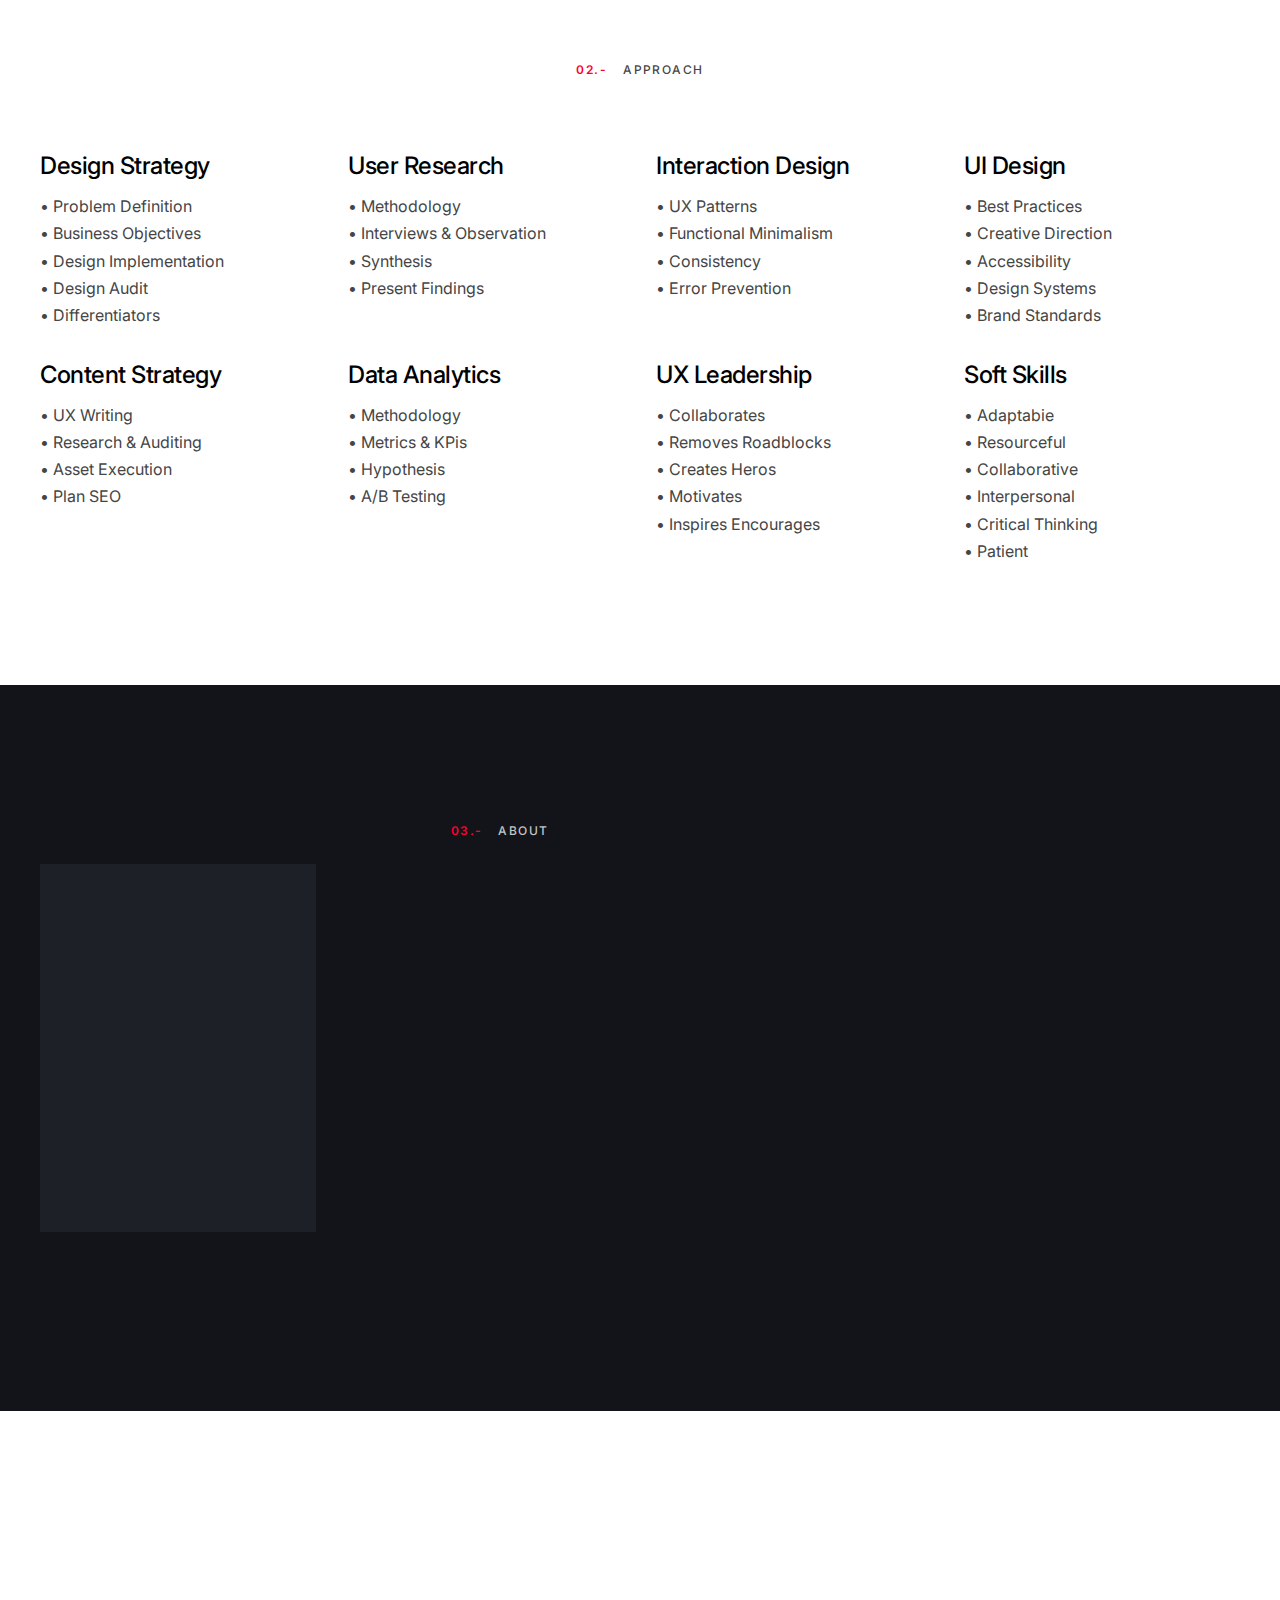
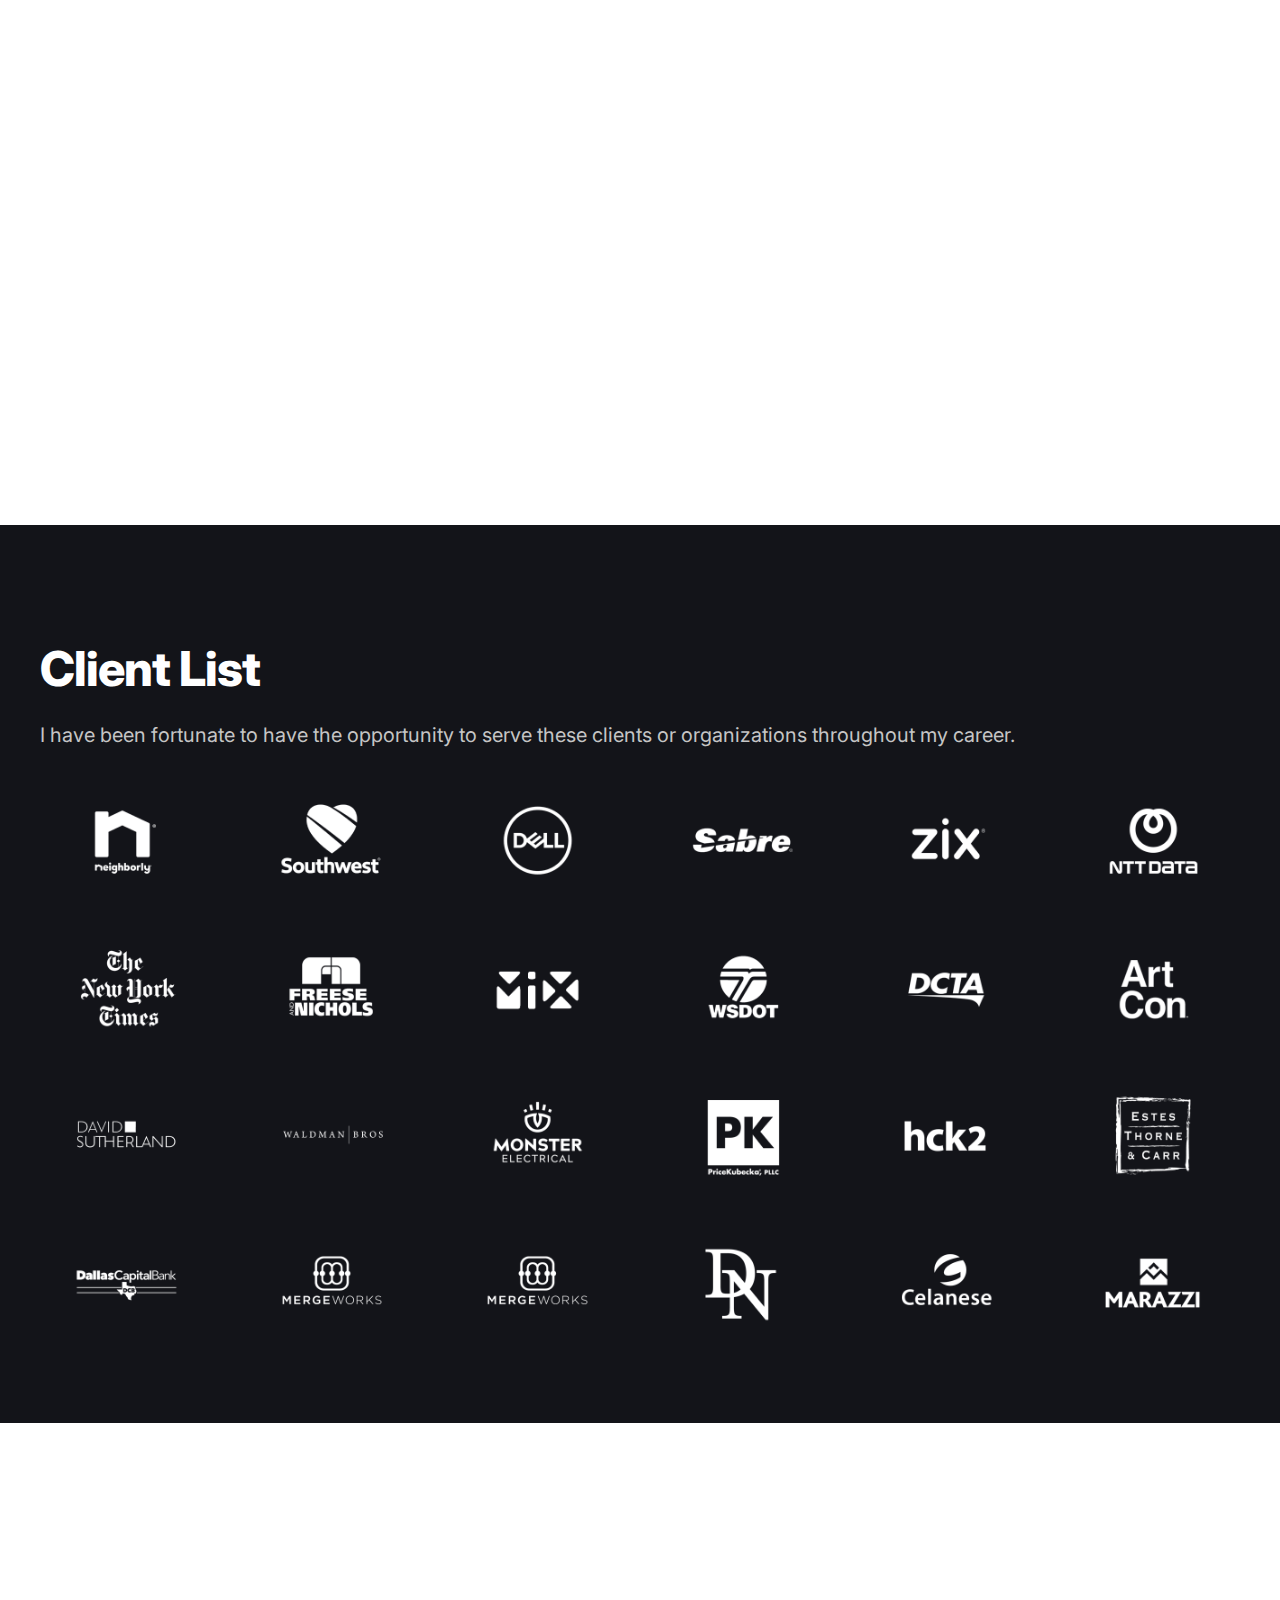
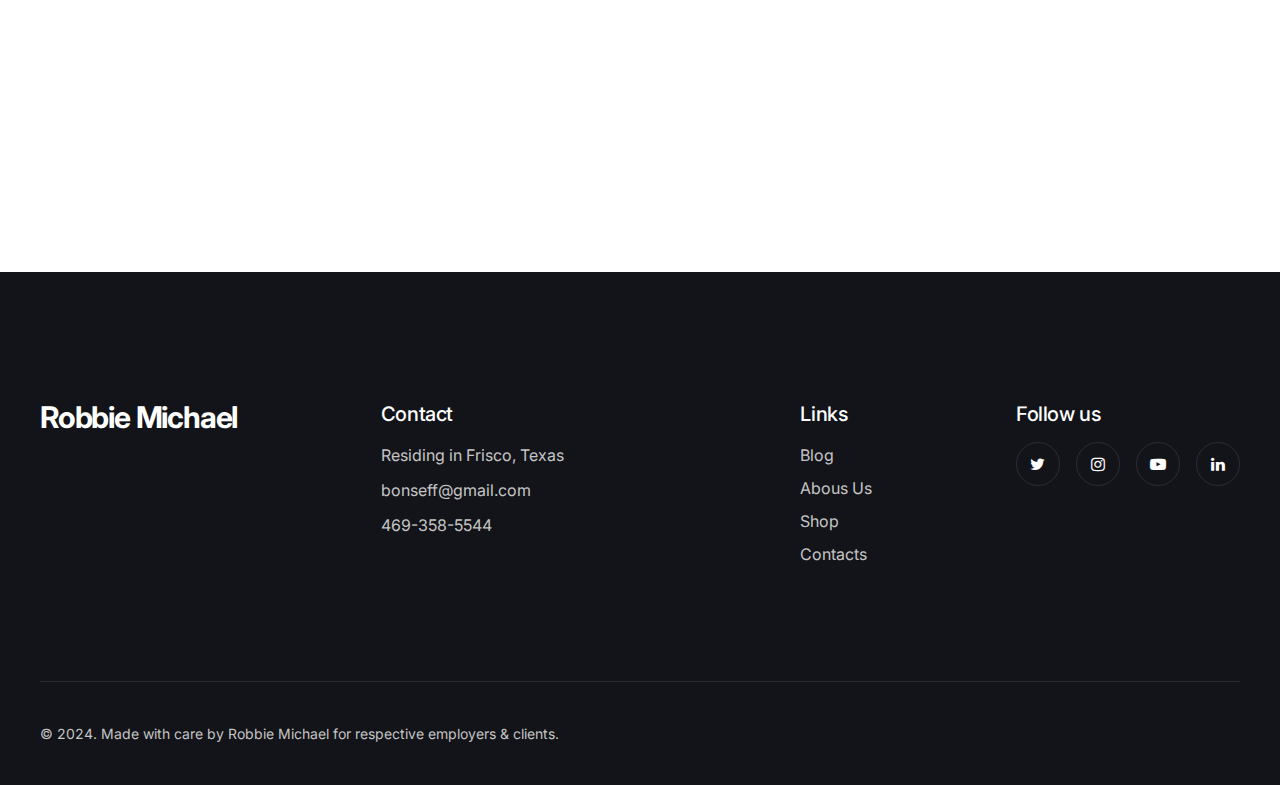
==== commit 1c0024c8: "Add files via upload" ====
--- a/index.html
+++ b/index.html
@@ -778,7 +778,7 @@
                 <h3 class="portfolioCard__title text-2xl fw-600 text-white">Neighborly Native App</h3>
               </div>
 
-              <a data-barba href="portfolio-single-1.html" class="portfolioCard__link"></a>
+              <a data-barba href="p2.html" class="portfolioCard__link"></a>
             </div>
           </div>
 
@@ -794,7 +794,7 @@
                 <h3 class="portfolioCard__title text-2xl fw-600 text-white">Art Conspiracy</h3>
               </div>
 
-              <a data-barba href="portfolio-single-4.html" class="portfolioCard__link"></a>
+              <a data-barba href="p5.html" class="portfolioCard__link"></a>
             </div>
           </div>
 
@@ -811,7 +811,7 @@
                 <h3 class="portfolioCard__title text-2xl fw-600 text-white">HCK2 Select Works</h3>
               </div>
 
-              <a data-barba href="portfolio-single-2.html" class="portfolioCard__link"></a>
+              <a data-barba href="p3.html" class="portfolioCard__link"></a>
             </div>
           </div>
 
@@ -846,7 +846,7 @@
                 <h3 class="portfolioCard__title text-2xl fw-600 text-white">RD2 Select Works</h3>
               </div>
 
-              <a data-barba href="portfolio-single-2.html" class="portfolioCard__link"></a>
+              <a data-barba href="p4.html" class="portfolioCard__link"></a>
             </div>
           </div>
 
@@ -941,7 +941,7 @@
             <div class="col-xl-8 col-lg-10">
               <div class="d-flex justify-content-center text-xs tracking-md">
                 <p class="text-accent fw-600 mr-16">02.-</p>
-                <p class="uppercase fw-500">Methodology</p>
+                <p class="uppercase fw-500">Approach</p>
               </div>
             </div>
           </div>
@@ -1307,7 +1307,7 @@
 
 
             <div class="col-lg-2 col-sm-6">
-              <div data-anim="slide-up delay-1" class="clientsItem -hover -light ratio ratio-3:2 border-light rounded-4">
+              <div class="clientsItem - ratio ratio-3:2 rounded-4">
                 <div class="clientsItem__img">
                   <img class="col-10" src="img/clients/dark/neighborly.png" alt="neighborly">
                 </div>
@@ -1315,7 +1315,7 @@
             </div>
 
             <div class="col-lg-2 col-sm-6">
-              <div data-anim="slide-up delay-1" class="clientsItem -hover -light ratio ratio-3:2 border-light rounded-4">
+              <div class="clientsItem - ratio ratio-3:2 rounded-4">
                 <div class="clientsItem__img">
                   <img class="col-10" src="img/clients/dark/southwest.png" alt="southwest airlines">
                 </div>
@@ -1323,7 +1323,7 @@
             </div>
 
             <div class="col-lg-2 col-sm-6">
-              <div data-anim="slide-up delay-1" class="clientsItem -hover -light ratio ratio-3:2 border-light rounded-4">
+              <div class="clientsItem - ratio ratio-3:2 rounded-4">
                 <div class="clientsItem__img">
                   <img class="col-10" src="img/clients/dark/dell.png" alt="dell">
                 </div>
@@ -1331,7 +1331,7 @@
             </div>
 
             <div class="col-lg-2 col-sm-6">
-              <div data-anim="slide-up delay-1" class="clientsItem -hover -light ratio ratio-3:2 border-light rounded-4">
+              <div class="clientsItem - ratio ratio-3:2 rounded-4">
                 <div class="clientsItem__img">
                   <img class="col-10" src="img/clients/dark/sabre.png" alt="sabre">
                 </div>
@@ -1339,7 +1339,7 @@
             </div>
 
             <div class="col-lg-2 col-sm-6">
-              <div data-anim="slide-up delay-1" class="clientsItem -hover -light ratio ratio-3:2 border-light rounded-4">
+              <div class="clientsItem - ratio ratio-3:2 rounded-4">
                 <div class="clientsItem__img">
                   <img class="col-10" src="img/clients/dark/zix.png" alt="zix">
                 </div>
@@ -1347,7 +1347,7 @@
             </div>
 
             <div class="col-lg-2 col-sm-6">
-              <div data-anim="slide-up delay-1" class="clientsItem -hover -light ratio ratio-3:2 border-light rounded-4">
+              <div class="clientsItem - ratio ratio-3:2 rounded-4">
                 <div class="clientsItem__img">
                   <img class="col-10" src="img/clients/dark/ntt.png" alt="ntt data">
                 </div>
@@ -1355,7 +1355,7 @@
             </div>
 
             <div class="col-lg-2 col-sm-6">
-              <div data-anim="slide-up delay-1" class="clientsItem -hover -light ratio ratio-3:2 border-light rounded-4">
+              <div class="clientsItem - ratio ratio-3:2 rounded-4">
                 <div class="clientsItem__img">
                   <img class="col-10" src="img/clients/dark/nyt.png" alt="the new york times">
                 </div>
@@ -1363,7 +1363,7 @@
             </div>
 
             <div class="col-lg-2 col-sm-6">
-              <div data-anim="slide-up delay-1" class="clientsItem -hover -light ratio ratio-3:2 border-light rounded-4">
+              <div class="clientsItem - ratio ratio-3:2 rounded-4">
                 <div class="clientsItem__img">
                   <img class="col-10" src="img/clients/dark/freese.png" alt="Freese and Nichols">
                 </div>
@@ -1372,7 +1372,7 @@
 
 
             <div class="col-lg-2 col-sm-6">
-              <div data-anim="slide-up delay-1" class="clientsItem -hover -light ratio ratio-3:2 border-light rounded-4">
+              <div class="clientsItem - ratio ratio-3:2 rounded-4">
                 <div class="clientsItem__img">
                   <img class="col-10" src="img/clients/dark/mix.png" alt="Management Innovation Exchange">
                 </div>
@@ -1380,7 +1380,7 @@
             </div>
 
             <div class="col-lg-2 col-sm-6">
-              <div data-anim="slide-up delay-1" class="clientsItem -hover -light ratio ratio-3:2 border-light rounded-4">
+              <div class="clientsItem - ratio ratio-3:2 rounded-4">
                 <div class="clientsItem__img">
                   <img class="col-10" src="img/clients/dark/wsdot.png" alt="WSDOT">
                 </div>
@@ -1388,7 +1388,7 @@
             </div>
 
             <div class="col-lg-2 col-sm-6">
-              <div data-anim="slide-up delay-1" class="clientsItem -hover -light ratio ratio-3:2 border-light rounded-4">
+              <div class="clientsItem - ratio ratio-3:2 rounded-4">
                 <div class="clientsItem__img">
                   <img class="col-10" src="img/clients/dark/dcta.png" alt="DCTA">
                 </div>
@@ -1396,7 +1396,7 @@
             </div>
 
             <div class="col-lg-2 col-sm-6">
-              <div data-anim="slide-up delay-1" class="clientsItem -hover -light ratio ratio-3:2 border-light rounded-4">
+              <div class="clientsItem - ratio ratio-3:2 rounded-4">
                 <div class="clientsItem__img">
                   <img class="col-10" src="img/clients/dark/ac.png" alt="Art Conspiracy">
                 </div>
@@ -1404,7 +1404,7 @@
             </div>
 
             <div class="col-lg-2 col-sm-6">
-              <div data-anim="slide-up delay-1" class="clientsItem -hover -light ratio ratio-3:2 border-light rounded-4">
+              <div class="clientsItem - ratio ratio-3:2 rounded-4">
                 <div class="clientsItem__img">
                   <img class="col-10" src="img/clients/dark/sutherland.png" alt="David Sutherland">
                 </div>
@@ -1412,7 +1412,7 @@
             </div>
 
             <div class="col-lg-2 col-sm-6">
-              <div data-anim="slide-up delay-1" class="clientsItem -hover -light ratio ratio-3:2 border-light rounded-4">
+              <div class="clientsItem - ratio ratio-3:2 rounded-4">
                 <div class="clientsItem__img">
                   <img class="col-10" src="img/clients/dark/waldman.png" alt="Waldman Bros">
                 </div>
@@ -1420,7 +1420,7 @@
             </div>
 
             <div class="col-lg-2 col-sm-6">
-              <div data-anim="slide-up delay-1" class="clientsItem -hover -light ratio ratio-3:2 border-light rounded-4">
+              <div class="clientsItem - ratio ratio-3:2 rounded-4">
                 <div class="clientsItem__img">
                   <img class="col-10" src="img/clients/dark/monster.png" alt="Monster Electrical">
                 </div>
@@ -1428,7 +1428,7 @@
             </div>
 
             <div class="col-lg-2 col-sm-6">
-              <div data-anim="slide-up delay-1" class="clientsItem -hover -light ratio ratio-3:2 border-light rounded-4">
+              <div class="clientsItem - ratio ratio-3:2 rounded-4">
                 <div class="clientsItem__img">
                   <img class="col-10" src="img/clients/dark/pk.png" alt="Price Kubecka">
                 </div>
@@ -1436,7 +1436,7 @@
             </div>
 
             <div class="col-lg-2 col-sm-6">
-              <div data-anim="slide-up delay-1" class="clientsItem -hover -light ratio ratio-3:2 border-light rounded-4">
+              <div class="clientsItem - ratio ratio-3:2 rounded-4">
                 <div class="clientsItem__img">
                   <img class="col-10" src="img/clients/dark/hck2.png" alt="HCK2 Partners">
                 </div>
@@ -1444,7 +1444,7 @@
             </div>
 
             <div class="col-lg-2 col-sm-6">
-              <div data-anim="slide-up delay-1" class="clientsItem -hover -light ratio ratio-3:2 border-light rounded-4">
+              <div class="clientsItem - ratio ratio-3:2 rounded-4">
                 <div class="clientsItem__img">
                   <img class="col-10" src="img/clients/dark/estes.png" alt="estes">
                 </div>
@@ -1452,7 +1452,7 @@
             </div>
 
             <div class="col-lg-2 col-sm-6">
-              <div data-anim="slide-up delay-1" class="clientsItem -hover -light ratio ratio-3:2 border-light rounded-4">
+              <div class="clientsItem - ratio ratio-3:2 rounded-4">
                 <div class="clientsItem__img">
                   <img class="col-10" src="img/clients/dark/dcb.png" alt="dcb">
                 </div>
@@ -1460,7 +1460,7 @@
             </div>
 
             <div class="col-lg-2 col-sm-6">
-              <div data-anim="slide-up delay-1" class="clientsItem -hover -light ratio ratio-3:2 border-light rounded-4">
+              <div class="clientsItem - ratio ratio-3:2 rounded-4">
                 <div class="clientsItem__img">
                   <img class="col-10" src="img/clients/dark/merge.png" alt="merge works">
                 </div>
@@ -1468,7 +1468,7 @@
             </div>
 
             <div class="col-lg-2 col-sm-6">
-              <div data-anim="slide-up delay-1" class="clientsItem -hover -light ratio ratio-3:2 border-light rounded-4">
+              <div class="clientsItem - ratio ratio-3:2 rounded-4">
                 <div class="clientsItem__img">
                   <img class="col-10" src="img/clients/dark/merge.png" alt="merge works">
                 </div>
@@ -1476,7 +1476,7 @@
             </div>
 
             <div class="col-lg-2 col-sm-6">
-              <div data-anim="slide-up delay-1" class="clientsItem -hover -light ratio ratio-3:2 border-light rounded-4">
+              <div class="clientsItem - ratio ratio-3:2 rounded-4">
                 <div class="clientsItem__img">
                   <img class="col-10" src="img/clients/dark/dn.png" alt="dallas national golf course">
                 </div>
@@ -1484,7 +1484,7 @@
             </div>
 
             <div class="col-lg-2 col-sm-6">
-              <div data-anim="slide-up delay-1" class="clientsItem -hover -light ratio ratio-3:2 border-light rounded-4">
+              <div class="clientsItem - ratio ratio-3:2 rounded-4">
                 <div class="clientsItem__img">
                   <img class="col-10" src="img/clients/dark/celanese.png" alt="Celanese">
                 </div>
@@ -1492,7 +1492,7 @@
             </div>
 
             <div class="col-lg-2 col-sm-6">
-              <div data-anim="slide-up delay-1" class="clientsItem -hover -light ratio ratio-3:2 border-light rounded-4">
+              <div class="clientsItem - ratio ratio-3:2 rounded-4">
                 <div class="clientsItem__img">
                   <img class="col-10" src="img/clients/dark/marazzi.png" alt="Marazzi">
                 </div>
@@ -1506,8 +1506,6 @@
         <!-- container end -->
       </section>
       <!-- section end -->
-
-
 
 
       <!-- section start -->
--- a/css/vendors.css
+++ b/css/vendors.css
@@ -0,0 +1,51 @@
+*,:after,:before{box-sizing:border-box}html{font-family:sans-serif;line-height:1.15;-webkit-text-size-adjust:100%;-webkit-tap-highlight-color:rgba(0,0,0,0)}article,aside,figcaption,figure,footer,header,hgroup,main,nav,section{display:block}body{margin:0;font-family:-apple-system,BlinkMacSystemFont,Segoe UI,Roboto,Helvetica Neue,Arial,Noto Sans,sans-serif,Apple Color Emoji,Segoe UI Emoji,Segoe UI Symbol,Noto Color Emoji;font-size:1rem;font-weight:400;line-height:1.5;color:#212529;text-align:left;background-color:#fff}[tabindex="-1"]:focus:not(:focus-visible){outline:0!important}hr{box-sizing:content-box;height:0;overflow:visible}h1,h2,h3,h4,h5,h6{margin-top:0;margin-bottom:.5rem}p{margin-top:0;margin-bottom:1rem}abbr[data-original-title],abbr[title]{text-decoration:underline;-webkit-text-decoration:underline dotted;text-decoration:underline dotted;cursor:help;border-bottom:0;-webkit-text-decoration-skip-ink:none;text-decoration-skip-ink:none}address{font-style:normal;line-height:inherit}address,dl,ol,ul{margin-bottom:1rem}dl,ol,ul{margin-top:0}ol ol,ol ul,ul ol,ul ul{margin-bottom:0}dt{font-weight:700}dd{margin-bottom:.5rem;margin-left:0}blockquote{margin:0 0 1rem}b,strong{font-weight:bolder}small{font-size:80%}sub,sup{position:relative;font-size:75%;line-height:0;vertical-align:baseline}sub{bottom:-.25em}sup{top:-.5em}a{color:#007bff;text-decoration:none;background-color:transparent}a:hover{color:#0056b3;text-decoration:underline}a:not([href]),a:not([href]):hover{color:inherit;text-decoration:none}code,kbd,pre,samp{font-family:SFMono-Regular,Menlo,Monaco,Consolas,Liberation Mono,Courier New,monospace;font-size:1em}pre{margin-top:0;margin-bottom:1rem;overflow:auto;-ms-overflow-style:scrollbar}figure{margin:0 0 1rem}img{border-style:none}img,svg{vertical-align:middle}svg{overflow:hidden}table{border-collapse:collapse}caption{padding-top:.75rem;padding-bottom:.75rem;color:#6c757d;text-align:left;caption-side:bottom}th{text-align:inherit}label{display:inline-block;margin-bottom:.5rem}button{border-radius:0}button:focus{outline:1px dotted;outline:5px auto -webkit-focus-ring-color}button,input,optgroup,select,textarea{margin:0;font-family:inherit;font-size:inherit;line-height:inherit}button,input{overflow:visible}button,select{text-transform:none}[role=button]{cursor:pointer}select{word-wrap:normal}[type=button],[type=reset],[type=submit],button{-webkit-appearance:button}[type=button]:not(:disabled),[type=reset]:not(:disabled),[type=submit]:not(:disabled),button:not(:disabled){cursor:pointer}[type=button]::-moz-focus-inner,[type=reset]::-moz-focus-inner,[type=submit]::-moz-focus-inner,button::-moz-focus-inner{padding:0;border-style:none}input[type=checkbox],input[type=radio]{box-sizing:border-box;padding:0}textarea{overflow:auto;resize:vertical}fieldset{min-width:0;padding:0;margin:0;border:0}legend{display:block;width:100%;max-width:100%;padding:0;margin-bottom:.5rem;font-size:1.5rem;line-height:inherit;color:inherit;white-space:normal}progress{vertical-align:baseline}[type=number]::-webkit-inner-spin-button,[type=number]::-webkit-outer-spin-button{height:auto}[type=search]{outline-offset:-2px;-webkit-appearance:none}[type=search]::-webkit-search-decoration{-webkit-appearance:none}::-webkit-file-upload-button{font:inherit;-webkit-appearance:button}output{display:inline-block}summary{display:list-item;cursor:pointer}template{display:none}[hidden]{display:none!important}.container{width:100%;padding-right:16px;padding-left:16px;margin-right:auto;margin-left:auto}@media (min-width:576px){.container{max-width:540px}}@media (min-width:768px){.container{max-width:720px}}@media (min-width:992px){.container{max-width:960px}}@media (min-width:1260px){.container{max-width:1232px}}.container-fluid,.container-lg,.container-md,.container-sm,.container-xl{width:100%;padding-right:16px;padding-left:16px;margin-right:auto;margin-left:auto}@media (min-width:576px){.container,.container-sm{max-width:540px}}@media (min-width:768px){.container,.container-md,.container-sm{max-width:720px}}@media (min-width:992px){.container,.container-lg,.container-md,.container-sm{max-width:960px}}@media (min-width:1260px){.container,.container-lg,.container-md,.container-sm,.container-xl{max-width:1232px}}.row{display:flex;flex-wrap:wrap;margin-right:-16px;margin-left:-16px}.no-gutters{margin-right:0;margin-left:0}.no-gutters>.col,.no-gutters>[class*=col-]{padding-right:0;padding-left:0}.col,.col-1,.col-2,.col-3,.col-4,.col-5,.col-6,.col-7,.col-8,.col-9,.col-10,.col-11,.col-12,.col-auto,.col-lg,.col-lg-1,.col-lg-2,.col-lg-3,.col-lg-4,.col-lg-5,.col-lg-6,.col-lg-7,.col-lg-8,.col-lg-9,.col-lg-10,.col-lg-11,.col-lg-12,.col-lg-auto,.col-md,.col-md-1,.col-md-2,.col-md-3,.col-md-4,.col-md-5,.col-md-6,.col-md-7,.col-md-8,.col-md-9,.col-md-10,.col-md-11,.col-md-12,.col-md-auto,.col-sm,.col-sm-1,.col-sm-2,.col-sm-3,.col-sm-4,.col-sm-5,.col-sm-6,.col-sm-7,.col-sm-8,.col-sm-9,.col-sm-10,.col-sm-11,.col-sm-12,.col-sm-auto,.col-xl,.col-xl-1,.col-xl-2,.col-xl-3,.col-xl-4,.col-xl-5,.col-xl-6,.col-xl-7,.col-xl-8,.col-xl-9,.col-xl-10,.col-xl-11,.col-xl-12,.col-xl-auto{position:relative;width:100%;padding-right:16px;padding-left:16px}.col{flex-basis:0;flex-grow:1;min-width:0;max-width:100%}.row-cols-1>*{flex:0 0 100%;max-width:100%}.row-cols-2>*{flex:0 0 50%;max-width:50%}.row-cols-3>*{flex:0 0 33.33333%;max-width:33.33333%}.row-cols-4>*{flex:0 0 25%;max-width:25%}.row-cols-5>*{flex:0 0 20%;max-width:20%}.row-cols-6>*{flex:0 0 16.66667%;max-width:16.66667%}.col-auto{flex:0 0 auto;width:auto;max-width:100%}.col-1{flex:0 0 8.33333%;max-width:8.33333%}.col-2{flex:0 0 16.66667%;max-width:16.66667%}.col-3{flex:0 0 25%;max-width:25%}.col-4{flex:0 0 33.33333%;max-width:33.33333%}.col-5{flex:0 0 41.66667%;max-width:41.66667%}.col-6{flex:0 0 50%;max-width:50%}.col-7{flex:0 0 58.33333%;max-width:58.33333%}.col-8{flex:0 0 66.66667%;max-width:66.66667%}.col-9{flex:0 0 75%;max-width:75%}.col-10{flex:0 0 83.33333%;max-width:83.33333%}.col-11{flex:0 0 91.66667%;max-width:91.66667%}.col-12{flex:0 0 100%;max-width:100%}.order-first{order:-1}.order-last{order:13}.order-0{order:0}.order-1{order:1}.order-2{order:2}.order-3{order:3}.order-4{order:4}.order-5{order:5}.order-6{order:6}.order-7{order:7}.order-8{order:8}.order-9{order:9}.order-10{order:10}.order-11{order:11}.order-12{order:12}.offset-1{margin-left:8.33333%}.offset-2{margin-left:16.66667%}.offset-3{margin-left:25%}.offset-4{margin-left:33.33333%}.offset-5{margin-left:41.66667%}.offset-6{margin-left:50%}.offset-7{margin-left:58.33333%}.offset-8{margin-left:66.66667%}.offset-9{margin-left:75%}.offset-10{margin-left:83.33333%}.offset-11{margin-left:91.66667%}@media (min-width:576px){.col-sm{flex-basis:0;flex-grow:1;min-width:0;max-width:100%}.row-cols-sm-1>*{flex:0 0 100%;max-width:100%}.row-cols-sm-2>*{flex:0 0 50%;max-width:50%}.row-cols-sm-3>*{flex:0 0 33.33333%;max-width:33.33333%}.row-cols-sm-4>*{flex:0 0 25%;max-width:25%}.row-cols-sm-5>*{flex:0 0 20%;max-width:20%}.row-cols-sm-6>*{flex:0 0 16.66667%;max-width:16.66667%}.col-sm-auto{flex:0 0 auto;width:auto;max-width:100%}.col-sm-1{flex:0 0 8.33333%;max-width:8.33333%}.col-sm-2{flex:0 0 16.66667%;max-width:16.66667%}.col-sm-3{flex:0 0 25%;max-width:25%}.col-sm-4{flex:0 0 33.33333%;max-width:33.33333%}.col-sm-5{flex:0 0 41.66667%;max-width:41.66667%}.col-sm-6{flex:0 0 50%;max-width:50%}.col-sm-7{flex:0 0 58.33333%;max-width:58.33333%}.col-sm-8{flex:0 0 66.66667%;max-width:66.66667%}.col-sm-9{flex:0 0 75%;max-width:75%}.col-sm-10{flex:0 0 83.33333%;max-width:83.33333%}.col-sm-11{flex:0 0 91.66667%;max-width:91.66667%}.col-sm-12{flex:0 0 100%;max-width:100%}.order-sm-first{order:-1}.order-sm-last{order:13}.order-sm-0{order:0}.order-sm-1{order:1}.order-sm-2{order:2}.order-sm-3{order:3}.order-sm-4{order:4}.order-sm-5{order:5}.order-sm-6{order:6}.order-sm-7{order:7}.order-sm-8{order:8}.order-sm-9{order:9}.order-sm-10{order:10}.order-sm-11{order:11}.order-sm-12{order:12}.offset-sm-0{margin-left:0}.offset-sm-1{margin-left:8.33333%}.offset-sm-2{margin-left:16.66667%}.offset-sm-3{margin-left:25%}.offset-sm-4{margin-left:33.33333%}.offset-sm-5{margin-left:41.66667%}.offset-sm-6{margin-left:50%}.offset-sm-7{margin-left:58.33333%}.offset-sm-8{margin-left:66.66667%}.offset-sm-9{margin-left:75%}.offset-sm-10{margin-left:83.33333%}.offset-sm-11{margin-left:91.66667%}}@media (min-width:768px){.col-md{flex-basis:0;flex-grow:1;min-width:0;max-width:100%}.row-cols-md-1>*{flex:0 0 100%;max-width:100%}.row-cols-md-2>*{flex:0 0 50%;max-width:50%}.row-cols-md-3>*{flex:0 0 33.33333%;max-width:33.33333%}.row-cols-md-4>*{flex:0 0 25%;max-width:25%}.row-cols-md-5>*{flex:0 0 20%;max-width:20%}.row-cols-md-6>*{flex:0 0 16.66667%;max-width:16.66667%}.col-md-auto{flex:0 0 auto;width:auto;max-width:100%}.col-md-1{flex:0 0 8.33333%;max-width:8.33333%}.col-md-2{flex:0 0 16.66667%;max-width:16.66667%}.col-md-3{flex:0 0 25%;max-width:25%}.col-md-4{flex:0 0 33.33333%;max-width:33.33333%}.col-md-5{flex:0 0 41.66667%;max-width:41.66667%}.col-md-6{flex:0 0 50%;max-width:50%}.col-md-7{flex:0 0 58.33333%;max-width:58.33333%}.col-md-8{flex:0 0 66.66667%;max-width:66.66667%}.col-md-9{flex:0 0 75%;max-width:75%}.col-md-10{flex:0 0 83.33333%;max-width:83.33333%}.col-md-11{flex:0 0 91.66667%;max-width:91.66667%}.col-md-12{flex:0 0 100%;max-width:100%}.order-md-first{order:-1}.order-md-last{order:13}.order-md-0{order:0}.order-md-1{order:1}.order-md-2{order:2}.order-md-3{order:3}.order-md-4{order:4}.order-md-5{order:5}.order-md-6{order:6}.order-md-7{order:7}.order-md-8{order:8}.order-md-9{order:9}.order-md-10{order:10}.order-md-11{order:11}.order-md-12{order:12}.offset-md-0{margin-left:0}.offset-md-1{margin-left:8.33333%}.offset-md-2{margin-left:16.66667%}.offset-md-3{margin-left:25%}.offset-md-4{margin-left:33.33333%}.offset-md-5{margin-left:41.66667%}.offset-md-6{margin-left:50%}.offset-md-7{margin-left:58.33333%}.offset-md-8{margin-left:66.66667%}.offset-md-9{margin-left:75%}.offset-md-10{margin-left:83.33333%}.offset-md-11{margin-left:91.66667%}}@media (min-width:992px){.col-lg{flex-basis:0;flex-grow:1;min-width:0;max-width:100%}.row-cols-lg-1>*{flex:0 0 100%;max-width:100%}.row-cols-lg-2>*{flex:0 0 50%;max-width:50%}.row-cols-lg-3>*{flex:0 0 33.33333%;max-width:33.33333%}.row-cols-lg-4>*{flex:0 0 25%;max-width:25%}.row-cols-lg-5>*{flex:0 0 20%;max-width:20%}.row-cols-lg-6>*{flex:0 0 16.66667%;max-width:16.66667%}.col-lg-auto{flex:0 0 auto;width:auto;max-width:100%}.col-lg-1{flex:0 0 8.33333%;max-width:8.33333%}.col-lg-2{flex:0 0 16.66667%;max-width:16.66667%}.col-lg-3{flex:0 0 25%;max-width:25%}.col-lg-4{flex:0 0 33.33333%;max-width:33.33333%}.col-lg-5{flex:0 0 41.66667%;max-width:41.66667%}.col-lg-6{flex:0 0 50%;max-width:50%}.col-lg-7{flex:0 0 58.33333%;max-width:58.33333%}.col-lg-8{flex:0 0 66.66667%;max-width:66.66667%}.col-lg-9{flex:0 0 75%;max-width:75%}.col-lg-10{flex:0 0 83.33333%;max-width:83.33333%}.col-lg-11{flex:0 0 91.66667%;max-width:91.66667%}.col-lg-12{flex:0 0 100%;max-width:100%}.order-lg-first{order:-1}.order-lg-last{order:13}.order-lg-0{order:0}.order-lg-1{order:1}.order-lg-2{order:2}.order-lg-3{order:3}.order-lg-4{order:4}.order-lg-5{order:5}.order-lg-6{order:6}.order-lg-7{order:7}.order-lg-8{order:8}.order-lg-9{order:9}.order-lg-10{order:10}.order-lg-11{order:11}.order-lg-12{order:12}.offset-lg-0{margin-left:0}.offset-lg-1{margin-left:8.33333%}.offset-lg-2{margin-left:16.66667%}.offset-lg-3{margin-left:25%}.offset-lg-4{margin-left:33.33333%}.offset-lg-5{margin-left:41.66667%}.offset-lg-6{margin-left:50%}.offset-lg-7{margin-left:58.33333%}.offset-lg-8{margin-left:66.66667%}.offset-lg-9{margin-left:75%}.offset-lg-10{margin-left:83.33333%}.offset-lg-11{margin-left:91.66667%}}@media (min-width:1260px){.col-xl{flex-basis:0;flex-grow:1;min-width:0;max-width:100%}.row-cols-xl-1>*{flex:0 0 100%;max-width:100%}.row-cols-xl-2>*{flex:0 0 50%;max-width:50%}.row-cols-xl-3>*{flex:0 0 33.33333%;max-width:33.33333%}.row-cols-xl-4>*{flex:0 0 25%;max-width:25%}.row-cols-xl-5>*{flex:0 0 20%;max-width:20%}.row-cols-xl-6>*{flex:0 0 16.66667%;max-width:16.66667%}.col-xl-auto{flex:0 0 auto;width:auto;max-width:100%}.col-xl-1{flex:0 0 8.33333%;max-width:8.33333%}.col-xl-2{flex:0 0 16.66667%;max-width:16.66667%}.col-xl-3{flex:0 0 25%;max-width:25%}.col-xl-4{flex:0 0 33.33333%;max-width:33.33333%}.col-xl-5{flex:0 0 41.66667%;max-width:41.66667%}.col-xl-6{flex:0 0 50%;max-width:50%}.col-xl-7{flex:0 0 58.33333%;max-width:58.33333%}.col-xl-8{flex:0 0 66.66667%;max-width:66.66667%}.col-xl-9{flex:0 0 75%;max-width:75%}.col-xl-10{flex:0 0 83.33333%;max-width:83.33333%}.col-xl-11{flex:0 0 91.66667%;max-width:91.66667%}.col-xl-12{flex:0 0 100%;max-width:100%}.order-xl-first{order:-1}.order-xl-last{order:13}.order-xl-0{order:0}.order-xl-1{order:1}.order-xl-2{order:2}.order-xl-3{order:3}.order-xl-4{order:4}.order-xl-5{order:5}.order-xl-6{order:6}.order-xl-7{order:7}.order-xl-8{order:8}.order-xl-9{order:9}.order-xl-10{order:10}.order-xl-11{order:11}.order-xl-12{order:12}.offset-xl-0{margin-left:0}.offset-xl-1{margin-left:8.33333%}.offset-xl-2{margin-left:16.66667%}.offset-xl-3{margin-left:25%}.offset-xl-4{margin-left:33.33333%}.offset-xl-5{margin-left:41.66667%}.offset-xl-6{margin-left:50%}.offset-xl-7{margin-left:58.33333%}.offset-xl-8{margin-left:66.66667%}.offset-xl-9{margin-left:75%}.offset-xl-10{margin-left:83.33333%}.offset-xl-11{margin-left:91.66667%}}
+/*!
+ *  Font Awesome 4.7.0 by @davegandy - http://fontawesome.io - @fontawesome
+ *  License - http://fontawesome.io/license (Font: SIL OFL 1.1, CSS: MIT License)
+ */@font-face{font-family:'FontAwesome';src:url('../fonts/fontawesome-webfont.eot?v=4.7.0');src:url('../fonts/fontawesome-webfont.eot?#iefix&v=4.7.0') format('embedded-opentype'),url('../fonts/fontawesome-webfont.woff2?v=4.7.0') format('woff2'),url('../fonts/fontawesome-webfont.woff?v=4.7.0') format('woff'),url('../fonts/fontawesome-webfont.ttf?v=4.7.0') format('truetype'),url('../fonts/fontawesome-webfont.svg?v=4.7.0#fontawesomeregular') format('svg');font-weight:normal;font-style:normal}.fa{display:inline-block;font:normal normal normal 14px/1 FontAwesome;font-size:inherit;text-rendering:auto;-webkit-font-smoothing:antialiased;-moz-osx-font-smoothing:grayscale}.fa-lg{font-size:1.33333333em;line-height:.75em;vertical-align:-15%}.fa-2x{font-size:2em}.fa-3x{font-size:3em}.fa-4x{font-size:4em}.fa-5x{font-size:5em}.fa-fw{width:1.28571429em;text-align:center}.fa-ul{padding-left:0;margin-left:2.14285714em;list-style-type:none}.fa-ul>li{position:relative}.fa-li{position:absolute;left:-2.14285714em;width:2.14285714em;top:.14285714em;text-align:center}.fa-li.fa-lg{left:-1.85714286em}.fa-border{padding:.2em .25em .15em;border:solid .08em #eee;border-radius:.1em}.fa-pull-left{float:left}.fa-pull-right{float:right}.fa.fa-pull-left{margin-right:.3em}.fa.fa-pull-right{margin-left:.3em}.pull-right{float:right}.pull-left{float:left}.fa.pull-left{margin-right:.3em}.fa.pull-right{margin-left:.3em}.fa-spin{-webkit-animation:fa-spin 2s infinite linear;animation:fa-spin 2s infinite linear}.fa-pulse{-webkit-animation:fa-spin 1s infinite steps(8);animation:fa-spin 1s infinite steps(8)}@-webkit-keyframes fa-spin{0%{-webkit-transform:rotate(0deg);transform:rotate(0deg)}100%{-webkit-transform:rotate(359deg);transform:rotate(359deg)}}@keyframes fa-spin{0%{-webkit-transform:rotate(0deg);transform:rotate(0deg)}100%{-webkit-transform:rotate(359deg);transform:rotate(359deg)}}.fa-rotate-90{-ms-filter:"progid:DXImageTransform.Microsoft.BasicImage(rotation=1)";-webkit-transform:rotate(90deg);-ms-transform:rotate(90deg);transform:rotate(90deg)}.fa-rotate-180{-ms-filter:"progid:DXImageTransform.Microsoft.BasicImage(rotation=2)";-webkit-transform:rotate(180deg);-ms-transform:rotate(180deg);transform:rotate(180deg)}.fa-rotate-270{-ms-filter:"progid:DXImageTransform.Microsoft.BasicImage(rotation=3)";-webkit-transform:rotate(270deg);-ms-transform:rotate(270deg);transform:rotate(270deg)}.fa-flip-horizontal{-ms-filter:"progid:DXImageTransform.Microsoft.BasicImage(rotation=0, mirror=1)";-webkit-transform:scale(-1, 1);-ms-transform:scale(-1, 1);transform:scale(-1, 1)}.fa-flip-vertical{-ms-filter:"progid:DXImageTransform.Microsoft.BasicImage(rotation=2, mirror=1)";-webkit-transform:scale(1, -1);-ms-transform:scale(1, -1);transform:scale(1, -1)}:root .fa-rotate-90,:root .fa-rotate-180,:root .fa-rotate-270,:root .fa-flip-horizontal,:root .fa-flip-vertical{filter:none}.fa-stack{position:relative;display:inline-block;width:2em;height:2em;line-height:2em;vertical-align:middle}.fa-stack-1x,.fa-stack-2x{position:absolute;left:0;width:100%;text-align:center}.fa-stack-1x{line-height:inherit}.fa-stack-2x{font-size:2em}.fa-inverse{color:#fff}.fa-glass:before{content:"\f000"}.fa-music:before{content:"\f001"}.fa-search:before{content:"\f002"}.fa-envelope-o:before{content:"\f003"}.fa-heart:before{content:"\f004"}.fa-star:before{content:"\f005"}.fa-star-o:before{content:"\f006"}.fa-user:before{content:"\f007"}.fa-film:before{content:"\f008"}.fa-th-large:before{content:"\f009"}.fa-th:before{content:"\f00a"}.fa-th-list:before{content:"\f00b"}.fa-check:before{content:"\f00c"}.fa-remove:before,.fa-close:before,.fa-times:before{content:"\f00d"}.fa-search-plus:before{content:"\f00e"}.fa-search-minus:before{content:"\f010"}.fa-power-off:before{content:"\f011"}.fa-signal:before{content:"\f012"}.fa-gear:before,.fa-cog:before{content:"\f013"}.fa-trash-o:before{content:"\f014"}.fa-home:before{content:"\f015"}.fa-file-o:before{content:"\f016"}.fa-clock-o:before{content:"\f017"}.fa-road:before{content:"\f018"}.fa-download:before{content:"\f019"}.fa-arrow-circle-o-down:before{content:"\f01a"}.fa-arrow-circle-o-up:before{content:"\f01b"}.fa-inbox:before{content:"\f01c"}.fa-play-circle-o:before{content:"\f01d"}.fa-rotate-right:before,.fa-repeat:before{content:"\f01e"}.fa-refresh:before{content:"\f021"}.fa-list-alt:before{content:"\f022"}.fa-lock:before{content:"\f023"}.fa-flag:before{content:"\f024"}.fa-headphones:before{content:"\f025"}.fa-volume-off:before{content:"\f026"}.fa-volume-down:before{content:"\f027"}.fa-volume-up:before{content:"\f028"}.fa-qrcode:before{content:"\f029"}.fa-barcode:before{content:"\f02a"}.fa-tag:before{content:"\f02b"}.fa-tags:before{content:"\f02c"}.fa-book:before{content:"\f02d"}.fa-bookmark:before{content:"\f02e"}.fa-print:before{content:"\f02f"}.fa-camera:before{content:"\f030"}.fa-font:before{content:"\f031"}.fa-bold:before{content:"\f032"}.fa-italic:before{content:"\f033"}.fa-text-height:before{content:"\f034"}.fa-text-width:before{content:"\f035"}.fa-align-left:before{content:"\f036"}.fa-align-center:before{content:"\f037"}.fa-align-right:before{content:"\f038"}.fa-align-justify:before{content:"\f039"}.fa-list:before{content:"\f03a"}.fa-dedent:before,.fa-outdent:before{content:"\f03b"}.fa-indent:before{content:"\f03c"}.fa-video-camera:before{content:"\f03d"}.fa-photo:before,.fa-image:before,.fa-picture-o:before{content:"\f03e"}.fa-pencil:before{content:"\f040"}.fa-map-marker:before{content:"\f041"}.fa-adjust:before{content:"\f042"}.fa-tint:before{content:"\f043"}.fa-edit:before,.fa-pencil-square-o:before{content:"\f044"}.fa-share-square-o:before{content:"\f045"}.fa-check-square-o:before{content:"\f046"}.fa-arrows:before{content:"\f047"}.fa-step-backward:before{content:"\f048"}.fa-fast-backward:before{content:"\f049"}.fa-backward:before{content:"\f04a"}.fa-play:before{content:"\f04b"}.fa-pause:before{content:"\f04c"}.fa-stop:before{content:"\f04d"}.fa-forward:before{content:"\f04e"}.fa-fast-forward:before{content:"\f050"}.fa-step-forward:before{content:"\f051"}.fa-eject:before{content:"\f052"}.fa-chevron-left:before{content:"\f053"}.fa-chevron-right:before{content:"\f054"}.fa-plus-circle:before{content:"\f055"}.fa-minus-circle:before{content:"\f056"}.fa-times-circle:before{content:"\f057"}.fa-check-circle:before{content:"\f058"}.fa-question-circle:before{content:"\f059"}.fa-info-circle:before{content:"\f05a"}.fa-crosshairs:before{content:"\f05b"}.fa-times-circle-o:before{content:"\f05c"}.fa-check-circle-o:before{content:"\f05d"}.fa-ban:before{content:"\f05e"}.fa-arrow-left:before{content:"\f060"}.fa-arrow-right:before{content:"\f061"}.fa-arrow-up:before{content:"\f062"}.fa-arrow-down:before{content:"\f063"}.fa-mail-forward:before,.fa-share:before{content:"\f064"}.fa-expand:before{content:"\f065"}.fa-compress:before{content:"\f066"}.fa-plus:before{content:"\f067"}.fa-minus:before{content:"\f068"}.fa-asterisk:before{content:"\f069"}.fa-exclamation-circle:before{content:"\f06a"}.fa-gift:before{content:"\f06b"}.fa-leaf:before{content:"\f06c"}.fa-fire:before{content:"\f06d"}.fa-eye:before{content:"\f06e"}.fa-eye-slash:before{content:"\f070"}.fa-warning:before,.fa-exclamation-triangle:before{content:"\f071"}.fa-plane:before{content:"\f072"}.fa-calendar:before{content:"\f073"}.fa-random:before{content:"\f074"}.fa-comment:before{content:"\f075"}.fa-magnet:before{content:"\f076"}.fa-chevron-up:before{content:"\f077"}.fa-chevron-down:before{content:"\f078"}.fa-retweet:before{content:"\f079"}.fa-shopping-cart:before{content:"\f07a"}.fa-folder:before{content:"\f07b"}.fa-folder-open:before{content:"\f07c"}.fa-arrows-v:before{content:"\f07d"}.fa-arrows-h:before{content:"\f07e"}.fa-bar-chart-o:before,.fa-bar-chart:before{content:"\f080"}.fa-twitter-square:before{content:"\f081"}.fa-facebook-square:before{content:"\f082"}.fa-camera-retro:before{content:"\f083"}.fa-key:before{content:"\f084"}.fa-gears:before,.fa-cogs:before{content:"\f085"}.fa-comments:before{content:"\f086"}.fa-thumbs-o-up:before{content:"\f087"}.fa-thumbs-o-down:before{content:"\f088"}.fa-star-half:before{content:"\f089"}.fa-heart-o:before{content:"\f08a"}.fa-sign-out:before{content:"\f08b"}.fa-linkedin-square:before{content:"\f08c"}.fa-thumb-tack:before{content:"\f08d"}.fa-external-link:before{content:"\f08e"}.fa-sign-in:before{content:"\f090"}.fa-trophy:before{content:"\f091"}.fa-github-square:before{content:"\f092"}.fa-upload:before{content:"\f093"}.fa-lemon-o:before{content:"\f094"}.fa-phone:before{content:"\f095"}.fa-square-o:before{content:"\f096"}.fa-bookmark-o:before{content:"\f097"}.fa-phone-square:before{content:"\f098"}.fa-twitter:before{content:"\f099"}.fa-facebook-f:before,.fa-facebook:before{content:"\f09a"}.fa-github:before{content:"\f09b"}.fa-unlock:before{content:"\f09c"}.fa-credit-card:before{content:"\f09d"}.fa-feed:before,.fa-rss:before{content:"\f09e"}.fa-hdd-o:before{content:"\f0a0"}.fa-bullhorn:before{content:"\f0a1"}.fa-bell:before{content:"\f0f3"}.fa-certificate:before{content:"\f0a3"}.fa-hand-o-right:before{content:"\f0a4"}.fa-hand-o-left:before{content:"\f0a5"}.fa-hand-o-up:before{content:"\f0a6"}.fa-hand-o-down:before{content:"\f0a7"}.fa-arrow-circle-left:before{content:"\f0a8"}.fa-arrow-circle-right:before{content:"\f0a9"}.fa-arrow-circle-up:before{content:"\f0aa"}.fa-arrow-circle-down:before{content:"\f0ab"}.fa-globe:before{content:"\f0ac"}.fa-wrench:before{content:"\f0ad"}.fa-tasks:before{content:"\f0ae"}.fa-filter:before{content:"\f0b0"}.fa-briefcase:before{content:"\f0b1"}.fa-arrows-alt:before{content:"\f0b2"}.fa-group:before,.fa-users:before{content:"\f0c0"}.fa-chain:before,.fa-link:before{content:"\f0c1"}.fa-cloud:before{content:"\f0c2"}.fa-flask:before{content:"\f0c3"}.fa-cut:before,.fa-scissors:before{content:"\f0c4"}.fa-copy:before,.fa-files-o:before{content:"\f0c5"}.fa-paperclip:before{content:"\f0c6"}.fa-save:before,.fa-floppy-o:before{content:"\f0c7"}.fa-square:before{content:"\f0c8"}.fa-navicon:before,.fa-reorder:before,.fa-bars:before{content:"\f0c9"}.fa-list-ul:before{content:"\f0ca"}.fa-list-ol:before{content:"\f0cb"}.fa-strikethrough:before{content:"\f0cc"}.fa-underline:before{content:"\f0cd"}.fa-table:before{content:"\f0ce"}.fa-magic:before{content:"\f0d0"}.fa-truck:before{content:"\f0d1"}.fa-pinterest:before{content:"\f0d2"}.fa-pinterest-square:before{content:"\f0d3"}.fa-google-plus-square:before{content:"\f0d4"}.fa-google-plus:before{content:"\f0d5"}.fa-money:before{content:"\f0d6"}.fa-caret-down:before{content:"\f0d7"}.fa-caret-up:before{content:"\f0d8"}.fa-caret-left:before{content:"\f0d9"}.fa-caret-right:before{content:"\f0da"}.fa-columns:before{content:"\f0db"}.fa-unsorted:before,.fa-sort:before{content:"\f0dc"}.fa-sort-down:before,.fa-sort-desc:before{content:"\f0dd"}.fa-sort-up:before,.fa-sort-asc:before{content:"\f0de"}.fa-envelope:before{content:"\f0e0"}.fa-linkedin:before{content:"\f0e1"}.fa-rotate-left:before,.fa-undo:before{content:"\f0e2"}.fa-legal:before,.fa-gavel:before{content:"\f0e3"}.fa-dashboard:before,.fa-tachometer:before{content:"\f0e4"}.fa-comment-o:before{content:"\f0e5"}.fa-comments-o:before{content:"\f0e6"}.fa-flash:before,.fa-bolt:before{content:"\f0e7"}.fa-sitemap:before{content:"\f0e8"}.fa-umbrella:before{content:"\f0e9"}.fa-paste:before,.fa-clipboard:before{content:"\f0ea"}.fa-lightbulb-o:before{content:"\f0eb"}.fa-exchange:before{content:"\f0ec"}.fa-cloud-download:before{content:"\f0ed"}.fa-cloud-upload:before{content:"\f0ee"}.fa-user-md:before{content:"\f0f0"}.fa-stethoscope:before{content:"\f0f1"}.fa-suitcase:before{content:"\f0f2"}.fa-bell-o:before{content:"\f0a2"}.fa-coffee:before{content:"\f0f4"}.fa-cutlery:before{content:"\f0f5"}.fa-file-text-o:before{content:"\f0f6"}.fa-building-o:before{content:"\f0f7"}.fa-hospital-o:before{content:"\f0f8"}.fa-ambulance:before{content:"\f0f9"}.fa-medkit:before{content:"\f0fa"}.fa-fighter-jet:before{content:"\f0fb"}.fa-beer:before{content:"\f0fc"}.fa-h-square:before{content:"\f0fd"}.fa-plus-square:before{content:"\f0fe"}.fa-angle-double-left:before{content:"\f100"}.fa-angle-double-right:before{content:"\f101"}.fa-angle-double-up:before{content:"\f102"}.fa-angle-double-down:before{content:"\f103"}.fa-angle-left:before{content:"\f104"}.fa-angle-right:before{content:"\f105"}.fa-angle-up:before{content:"\f106"}.fa-angle-down:before{content:"\f107"}.fa-desktop:before{content:"\f108"}.fa-laptop:before{content:"\f109"}.fa-tablet:before{content:"\f10a"}.fa-mobile-phone:before,.fa-mobile:before{content:"\f10b"}.fa-circle-o:before{content:"\f10c"}.fa-quote-left:before{content:"\f10d"}.fa-quote-right:before{content:"\f10e"}.fa-spinner:before{content:"\f110"}.fa-circle:before{content:"\f111"}.fa-mail-reply:before,.fa-reply:before{content:"\f112"}.fa-github-alt:before{content:"\f113"}.fa-folder-o:before{content:"\f114"}.fa-folder-open-o:before{content:"\f115"}.fa-smile-o:before{content:"\f118"}.fa-frown-o:before{content:"\f119"}.fa-meh-o:before{content:"\f11a"}.fa-gamepad:before{content:"\f11b"}.fa-keyboard-o:before{content:"\f11c"}.fa-flag-o:before{content:"\f11d"}.fa-flag-checkered:before{content:"\f11e"}.fa-terminal:before{content:"\f120"}.fa-code:before{content:"\f121"}.fa-mail-reply-all:before,.fa-reply-all:before{content:"\f122"}.fa-star-half-empty:before,.fa-star-half-full:before,.fa-star-half-o:before{content:"\f123"}.fa-location-arrow:before{content:"\f124"}.fa-crop:before{content:"\f125"}.fa-code-fork:before{content:"\f126"}.fa-unlink:before,.fa-chain-broken:before{content:"\f127"}.fa-question:before{content:"\f128"}.fa-info:before{content:"\f129"}.fa-exclamation:before{content:"\f12a"}.fa-superscript:before{content:"\f12b"}.fa-subscript:before{content:"\f12c"}.fa-eraser:before{content:"\f12d"}.fa-puzzle-piece:before{content:"\f12e"}.fa-microphone:before{content:"\f130"}.fa-microphone-slash:before{content:"\f131"}.fa-shield:before{content:"\f132"}.fa-calendar-o:before{content:"\f133"}.fa-fire-extinguisher:before{content:"\f134"}.fa-rocket:before{content:"\f135"}.fa-maxcdn:before{content:"\f136"}.fa-chevron-circle-left:before{content:"\f137"}.fa-chevron-circle-right:before{content:"\f138"}.fa-chevron-circle-up:before{content:"\f139"}.fa-chevron-circle-down:before{content:"\f13a"}.fa-html5:before{content:"\f13b"}.fa-css3:before{content:"\f13c"}.fa-anchor:before{content:"\f13d"}.fa-unlock-alt:before{content:"\f13e"}.fa-bullseye:before{content:"\f140"}.fa-ellipsis-h:before{content:"\f141"}.fa-ellipsis-v:before{content:"\f142"}.fa-rss-square:before{content:"\f143"}.fa-play-circle:before{content:"\f144"}.fa-ticket:before{content:"\f145"}.fa-minus-square:before{content:"\f146"}.fa-minus-square-o:before{content:"\f147"}.fa-level-up:before{content:"\f148"}.fa-level-down:before{content:"\f149"}.fa-check-square:before{content:"\f14a"}.fa-pencil-square:before{content:"\f14b"}.fa-external-link-square:before{content:"\f14c"}.fa-share-square:before{content:"\f14d"}.fa-compass:before{content:"\f14e"}.fa-toggle-down:before,.fa-caret-square-o-down:before{content:"\f150"}.fa-toggle-up:before,.fa-caret-square-o-up:before{content:"\f151"}.fa-toggle-right:before,.fa-caret-square-o-right:before{content:"\f152"}.fa-euro:before,.fa-eur:before{content:"\f153"}.fa-gbp:before{content:"\f154"}.fa-dollar:before,.fa-usd:before{content:"\f155"}.fa-rupee:before,.fa-inr:before{content:"\f156"}.fa-cny:before,.fa-rmb:before,.fa-yen:before,.fa-jpy:before{content:"\f157"}.fa-ruble:before,.fa-rouble:before,.fa-rub:before{content:"\f158"}.fa-won:before,.fa-krw:before{content:"\f159"}.fa-bitcoin:before,.fa-btc:before{content:"\f15a"}.fa-file:before{content:"\f15b"}.fa-file-text:before{content:"\f15c"}.fa-sort-alpha-asc:before{content:"\f15d"}.fa-sort-alpha-desc:before{content:"\f15e"}.fa-sort-amount-asc:before{content:"\f160"}.fa-sort-amount-desc:before{content:"\f161"}.fa-sort-numeric-asc:before{content:"\f162"}.fa-sort-numeric-desc:before{content:"\f163"}.fa-thumbs-up:before{content:"\f164"}.fa-thumbs-down:before{content:"\f165"}.fa-youtube-square:before{content:"\f166"}.fa-youtube:before{content:"\f167"}.fa-xing:before{content:"\f168"}.fa-xing-square:before{content:"\f169"}.fa-youtube-play:before{content:"\f16a"}.fa-dropbox:before{content:"\f16b"}.fa-stack-overflow:before{content:"\f16c"}.fa-instagram:before{content:"\f16d"}.fa-flickr:before{content:"\f16e"}.fa-adn:before{content:"\f170"}.fa-bitbucket:before{content:"\f171"}.fa-bitbucket-square:before{content:"\f172"}.fa-tumblr:before{content:"\f173"}.fa-tumblr-square:before{content:"\f174"}.fa-long-arrow-down:before{content:"\f175"}.fa-long-arrow-up:before{content:"\f176"}.fa-long-arrow-left:before{content:"\f177"}.fa-long-arrow-right:before{content:"\f178"}.fa-apple:before{content:"\f179"}.fa-windows:before{content:"\f17a"}.fa-android:before{content:"\f17b"}.fa-linux:before{content:"\f17c"}.fa-dribbble:before{content:"\f17d"}.fa-skype:before{content:"\f17e"}.fa-foursquare:before{content:"\f180"}.fa-trello:before{content:"\f181"}.fa-female:before{content:"\f182"}.fa-male:before{content:"\f183"}.fa-gittip:before,.fa-gratipay:before{content:"\f184"}.fa-sun-o:before{content:"\f185"}.fa-moon-o:before{content:"\f186"}.fa-archive:before{content:"\f187"}.fa-bug:before{content:"\f188"}.fa-vk:before{content:"\f189"}.fa-weibo:before{content:"\f18a"}.fa-renren:before{content:"\f18b"}.fa-pagelines:before{content:"\f18c"}.fa-stack-exchange:before{content:"\f18d"}.fa-arrow-circle-o-right:before{content:"\f18e"}.fa-arrow-circle-o-left:before{content:"\f190"}.fa-toggle-left:before,.fa-caret-square-o-left:before{content:"\f191"}.fa-dot-circle-o:before{content:"\f192"}.fa-wheelchair:before{content:"\f193"}.fa-vimeo-square:before{content:"\f194"}.fa-turkish-lira:before,.fa-try:before{content:"\f195"}.fa-plus-square-o:before{content:"\f196"}.fa-space-shuttle:before{content:"\f197"}.fa-slack:before{content:"\f198"}.fa-envelope-square:before{content:"\f199"}.fa-wordpress:before{content:"\f19a"}.fa-openid:before{content:"\f19b"}.fa-institution:before,.fa-bank:before,.fa-university:before{content:"\f19c"}.fa-mortar-board:before,.fa-graduation-cap:before{content:"\f19d"}.fa-yahoo:before{content:"\f19e"}.fa-google:before{content:"\f1a0"}.fa-reddit:before{content:"\f1a1"}.fa-reddit-square:before{content:"\f1a2"}.fa-stumbleupon-circle:before{content:"\f1a3"}.fa-stumbleupon:before{content:"\f1a4"}.fa-delicious:before{content:"\f1a5"}.fa-digg:before{content:"\f1a6"}.fa-pied-piper-pp:before{content:"\f1a7"}.fa-pied-piper-alt:before{content:"\f1a8"}.fa-drupal:before{content:"\f1a9"}.fa-joomla:before{content:"\f1aa"}.fa-language:before{content:"\f1ab"}.fa-fax:before{content:"\f1ac"}.fa-building:before{content:"\f1ad"}.fa-child:before{content:"\f1ae"}.fa-paw:before{content:"\f1b0"}.fa-spoon:before{content:"\f1b1"}.fa-cube:before{content:"\f1b2"}.fa-cubes:before{content:"\f1b3"}.fa-behance:before{content:"\f1b4"}.fa-behance-square:before{content:"\f1b5"}.fa-steam:before{content:"\f1b6"}.fa-steam-square:before{content:"\f1b7"}.fa-recycle:before{content:"\f1b8"}.fa-automobile:before,.fa-car:before{content:"\f1b9"}.fa-cab:before,.fa-taxi:before{content:"\f1ba"}.fa-tree:before{content:"\f1bb"}.fa-spotify:before{content:"\f1bc"}.fa-deviantart:before{content:"\f1bd"}.fa-soundcloud:before{content:"\f1be"}.fa-database:before{content:"\f1c0"}.fa-file-pdf-o:before{content:"\f1c1"}.fa-file-word-o:before{content:"\f1c2"}.fa-file-excel-o:before{content:"\f1c3"}.fa-file-powerpoint-o:before{content:"\f1c4"}.fa-file-photo-o:before,.fa-file-picture-o:before,.fa-file-image-o:before{content:"\f1c5"}.fa-file-zip-o:before,.fa-file-archive-o:before{content:"\f1c6"}.fa-file-sound-o:before,.fa-file-audio-o:before{content:"\f1c7"}.fa-file-movie-o:before,.fa-file-video-o:before{content:"\f1c8"}.fa-file-code-o:before{content:"\f1c9"}.fa-vine:before{content:"\f1ca"}.fa-codepen:before{content:"\f1cb"}.fa-jsfiddle:before{content:"\f1cc"}.fa-life-bouy:before,.fa-life-buoy:before,.fa-life-saver:before,.fa-support:before,.fa-life-ring:before{content:"\f1cd"}.fa-circle-o-notch:before{content:"\f1ce"}.fa-ra:before,.fa-resistance:before,.fa-rebel:before{content:"\f1d0"}.fa-ge:before,.fa-empire:before{content:"\f1d1"}.fa-git-square:before{content:"\f1d2"}.fa-git:before{content:"\f1d3"}.fa-y-combinator-square:before,.fa-yc-square:before,.fa-hacker-news:before{content:"\f1d4"}.fa-tencent-weibo:before{content:"\f1d5"}.fa-qq:before{content:"\f1d6"}.fa-wechat:before,.fa-weixin:before{content:"\f1d7"}.fa-send:before,.fa-paper-plane:before{content:"\f1d8"}.fa-send-o:before,.fa-paper-plane-o:before{content:"\f1d9"}.fa-history:before{content:"\f1da"}.fa-circle-thin:before{content:"\f1db"}.fa-header:before{content:"\f1dc"}.fa-paragraph:before{content:"\f1dd"}.fa-sliders:before{content:"\f1de"}.fa-share-alt:before{content:"\f1e0"}.fa-share-alt-square:before{content:"\f1e1"}.fa-bomb:before{content:"\f1e2"}.fa-soccer-ball-o:before,.fa-futbol-o:before{content:"\f1e3"}.fa-tty:before{content:"\f1e4"}.fa-binoculars:before{content:"\f1e5"}.fa-plug:before{content:"\f1e6"}.fa-slideshare:before{content:"\f1e7"}.fa-twitch:before{content:"\f1e8"}.fa-yelp:before{content:"\f1e9"}.fa-newspaper-o:before{content:"\f1ea"}.fa-wifi:before{content:"\f1eb"}.fa-calculator:before{content:"\f1ec"}.fa-paypal:before{content:"\f1ed"}.fa-google-wallet:before{content:"\f1ee"}.fa-cc-visa:before{content:"\f1f0"}.fa-cc-mastercard:before{content:"\f1f1"}.fa-cc-discover:before{content:"\f1f2"}.fa-cc-amex:before{content:"\f1f3"}.fa-cc-paypal:before{content:"\f1f4"}.fa-cc-stripe:before{content:"\f1f5"}.fa-bell-slash:before{content:"\f1f6"}.fa-bell-slash-o:before{content:"\f1f7"}.fa-trash:before{content:"\f1f8"}.fa-copyright:before{content:"\f1f9"}.fa-at:before{content:"\f1fa"}.fa-eyedropper:before{content:"\f1fb"}.fa-paint-brush:before{content:"\f1fc"}.fa-birthday-cake:before{content:"\f1fd"}.fa-area-chart:before{content:"\f1fe"}.fa-pie-chart:before{content:"\f200"}.fa-line-chart:before{content:"\f201"}.fa-lastfm:before{content:"\f202"}.fa-lastfm-square:before{content:"\f203"}.fa-toggle-off:before{content:"\f204"}.fa-toggle-on:before{content:"\f205"}.fa-bicycle:before{content:"\f206"}.fa-bus:before{content:"\f207"}.fa-ioxhost:before{content:"\f208"}.fa-angellist:before{content:"\f209"}.fa-cc:before{content:"\f20a"}.fa-shekel:before,.fa-sheqel:before,.fa-ils:before{content:"\f20b"}.fa-meanpath:before{content:"\f20c"}.fa-buysellads:before{content:"\f20d"}.fa-connectdevelop:before{content:"\f20e"}.fa-dashcube:before{content:"\f210"}.fa-forumbee:before{content:"\f211"}.fa-leanpub:before{content:"\f212"}.fa-sellsy:before{content:"\f213"}.fa-shirtsinbulk:before{content:"\f214"}.fa-simplybuilt:before{content:"\f215"}.fa-skyatlas:before{content:"\f216"}.fa-cart-plus:before{content:"\f217"}.fa-cart-arrow-down:before{content:"\f218"}.fa-diamond:before{content:"\f219"}.fa-ship:before{content:"\f21a"}.fa-user-secret:before{content:"\f21b"}.fa-motorcycle:before{content:"\f21c"}.fa-street-view:before{content:"\f21d"}.fa-heartbeat:before{content:"\f21e"}.fa-venus:before{content:"\f221"}.fa-mars:before{content:"\f222"}.fa-mercury:before{content:"\f223"}.fa-intersex:before,.fa-transgender:before{content:"\f224"}.fa-transgender-alt:before{content:"\f225"}.fa-venus-double:before{content:"\f226"}.fa-mars-double:before{content:"\f227"}.fa-venus-mars:before{content:"\f228"}.fa-mars-stroke:before{content:"\f229"}.fa-mars-stroke-v:before{content:"\f22a"}.fa-mars-stroke-h:before{content:"\f22b"}.fa-neuter:before{content:"\f22c"}.fa-genderless:before{content:"\f22d"}.fa-facebook-official:before{content:"\f230"}.fa-pinterest-p:before{content:"\f231"}.fa-whatsapp:before{content:"\f232"}.fa-server:before{content:"\f233"}.fa-user-plus:before{content:"\f234"}.fa-user-times:before{content:"\f235"}.fa-hotel:before,.fa-bed:before{content:"\f236"}.fa-viacoin:before{content:"\f237"}.fa-train:before{content:"\f238"}.fa-subway:before{content:"\f239"}.fa-medium:before{content:"\f23a"}.fa-yc:before,.fa-y-combinator:before{content:"\f23b"}.fa-optin-monster:before{content:"\f23c"}.fa-opencart:before{content:"\f23d"}.fa-expeditedssl:before{content:"\f23e"}.fa-battery-4:before,.fa-battery:before,.fa-battery-full:before{content:"\f240"}.fa-battery-3:before,.fa-battery-three-quarters:before{content:"\f241"}.fa-battery-2:before,.fa-battery-half:before{content:"\f242"}.fa-battery-1:before,.fa-battery-quarter:before{content:"\f243"}.fa-battery-0:before,.fa-battery-empty:before{content:"\f244"}.fa-mouse-pointer:before{content:"\f245"}.fa-i-cursor:before{content:"\f246"}.fa-object-group:before{content:"\f247"}.fa-object-ungroup:before{content:"\f248"}.fa-sticky-note:before{content:"\f249"}.fa-sticky-note-o:before{content:"\f24a"}.fa-cc-jcb:before{content:"\f24b"}.fa-cc-diners-club:before{content:"\f24c"}.fa-clone:before{content:"\f24d"}.fa-balance-scale:before{content:"\f24e"}.fa-hourglass-o:before{content:"\f250"}.fa-hourglass-1:before,.fa-hourglass-start:before{content:"\f251"}.fa-hourglass-2:before,.fa-hourglass-half:before{content:"\f252"}.fa-hourglass-3:before,.fa-hourglass-end:before{content:"\f253"}.fa-hourglass:before{content:"\f254"}.fa-hand-grab-o:before,.fa-hand-rock-o:before{content:"\f255"}.fa-hand-stop-o:before,.fa-hand-paper-o:before{content:"\f256"}.fa-hand-scissors-o:before{content:"\f257"}.fa-hand-lizard-o:before{content:"\f258"}.fa-hand-spock-o:before{content:"\f259"}.fa-hand-pointer-o:before{content:"\f25a"}.fa-hand-peace-o:before{content:"\f25b"}.fa-trademark:before{content:"\f25c"}.fa-registered:before{content:"\f25d"}.fa-creative-commons:before{content:"\f25e"}.fa-gg:before{content:"\f260"}.fa-gg-circle:before{content:"\f261"}.fa-tripadvisor:before{content:"\f262"}.fa-odnoklassniki:before{content:"\f263"}.fa-odnoklassniki-square:before{content:"\f264"}.fa-get-pocket:before{content:"\f265"}.fa-wikipedia-w:before{content:"\f266"}.fa-safari:before{content:"\f267"}.fa-chrome:before{content:"\f268"}.fa-firefox:before{content:"\f269"}.fa-opera:before{content:"\f26a"}.fa-internet-explorer:before{content:"\f26b"}.fa-tv:before,.fa-television:before{content:"\f26c"}.fa-contao:before{content:"\f26d"}.fa-500px:before{content:"\f26e"}.fa-amazon:before{content:"\f270"}.fa-calendar-plus-o:before{content:"\f271"}.fa-calendar-minus-o:before{content:"\f272"}.fa-calendar-times-o:before{content:"\f273"}.fa-calendar-check-o:before{content:"\f274"}.fa-industry:before{content:"\f275"}.fa-map-pin:before{content:"\f276"}.fa-map-signs:before{content:"\f277"}.fa-map-o:before{content:"\f278"}.fa-map:before{content:"\f279"}.fa-commenting:before{content:"\f27a"}.fa-commenting-o:before{content:"\f27b"}.fa-houzz:before{content:"\f27c"}.fa-vimeo:before{content:"\f27d"}.fa-black-tie:before{content:"\f27e"}.fa-fonticons:before{content:"\f280"}.fa-reddit-alien:before{content:"\f281"}.fa-edge:before{content:"\f282"}.fa-credit-card-alt:before{content:"\f283"}.fa-codiepie:before{content:"\f284"}.fa-modx:before{content:"\f285"}.fa-fort-awesome:before{content:"\f286"}.fa-usb:before{content:"\f287"}.fa-product-hunt:before{content:"\f288"}.fa-mixcloud:before{content:"\f289"}.fa-scribd:before{content:"\f28a"}.fa-pause-circle:before{content:"\f28b"}.fa-pause-circle-o:before{content:"\f28c"}.fa-stop-circle:before{content:"\f28d"}.fa-stop-circle-o:before{content:"\f28e"}.fa-shopping-bag:before{content:"\f290"}.fa-shopping-basket:before{content:"\f291"}.fa-hashtag:before{content:"\f292"}.fa-bluetooth:before{content:"\f293"}.fa-bluetooth-b:before{content:"\f294"}.fa-percent:before{content:"\f295"}.fa-gitlab:before{content:"\f296"}.fa-wpbeginner:before{content:"\f297"}.fa-wpforms:before{content:"\f298"}.fa-envira:before{content:"\f299"}.fa-universal-access:before{content:"\f29a"}.fa-wheelchair-alt:before{content:"\f29b"}.fa-question-circle-o:before{content:"\f29c"}.fa-blind:before{content:"\f29d"}.fa-audio-description:before{content:"\f29e"}.fa-volume-control-phone:before{content:"\f2a0"}.fa-braille:before{content:"\f2a1"}.fa-assistive-listening-systems:before{content:"\f2a2"}.fa-asl-interpreting:before,.fa-american-sign-language-interpreting:before{content:"\f2a3"}.fa-deafness:before,.fa-hard-of-hearing:before,.fa-deaf:before{content:"\f2a4"}.fa-glide:before{content:"\f2a5"}.fa-glide-g:before{content:"\f2a6"}.fa-signing:before,.fa-sign-language:before{content:"\f2a7"}.fa-low-vision:before{content:"\f2a8"}.fa-viadeo:before{content:"\f2a9"}.fa-viadeo-square:before{content:"\f2aa"}.fa-snapchat:before{content:"\f2ab"}.fa-snapchat-ghost:before{content:"\f2ac"}.fa-snapchat-square:before{content:"\f2ad"}.fa-pied-piper:before{content:"\f2ae"}.fa-first-order:before{content:"\f2b0"}.fa-yoast:before{content:"\f2b1"}.fa-themeisle:before{content:"\f2b2"}.fa-google-plus-circle:before,.fa-google-plus-official:before{content:"\f2b3"}.fa-fa:before,.fa-font-awesome:before{content:"\f2b4"}.fa-handshake-o:before{content:"\f2b5"}.fa-envelope-open:before{content:"\f2b6"}.fa-envelope-open-o:before{content:"\f2b7"}.fa-linode:before{content:"\f2b8"}.fa-address-book:before{content:"\f2b9"}.fa-address-book-o:before{content:"\f2ba"}.fa-vcard:before,.fa-address-card:before{content:"\f2bb"}.fa-vcard-o:before,.fa-address-card-o:before{content:"\f2bc"}.fa-user-circle:before{content:"\f2bd"}.fa-user-circle-o:before{content:"\f2be"}.fa-user-o:before{content:"\f2c0"}.fa-id-badge:before{content:"\f2c1"}.fa-drivers-license:before,.fa-id-card:before{content:"\f2c2"}.fa-drivers-license-o:before,.fa-id-card-o:before{content:"\f2c3"}.fa-quora:before{content:"\f2c4"}.fa-free-code-camp:before{content:"\f2c5"}.fa-telegram:before{content:"\f2c6"}.fa-thermometer-4:before,.fa-thermometer:before,.fa-thermometer-full:before{content:"\f2c7"}.fa-thermometer-3:before,.fa-thermometer-three-quarters:before{content:"\f2c8"}.fa-thermometer-2:before,.fa-thermometer-half:before{content:"\f2c9"}.fa-thermometer-1:before,.fa-thermometer-quarter:before{content:"\f2ca"}.fa-thermometer-0:before,.fa-thermometer-empty:before{content:"\f2cb"}.fa-shower:before{content:"\f2cc"}.fa-bathtub:before,.fa-s15:before,.fa-bath:before{content:"\f2cd"}.fa-podcast:before{content:"\f2ce"}.fa-window-maximize:before{content:"\f2d0"}.fa-window-minimize:before{content:"\f2d1"}.fa-window-restore:before{content:"\f2d2"}.fa-times-rectangle:before,.fa-window-close:before{content:"\f2d3"}.fa-times-rectangle-o:before,.fa-window-close-o:before{content:"\f2d4"}.fa-bandcamp:before{content:"\f2d5"}.fa-grav:before{content:"\f2d6"}.fa-etsy:before{content:"\f2d7"}.fa-imdb:before{content:"\f2d8"}.fa-ravelry:before{content:"\f2d9"}.fa-eercast:before{content:"\f2da"}.fa-microchip:before{content:"\f2db"}.fa-snowflake-o:before{content:"\f2dc"}.fa-superpowers:before{content:"\f2dd"}.fa-wpexplorer:before{content:"\f2de"}.fa-meetup:before{content:"\f2e0"}.sr-only{position:absolute;width:1px;height:1px;padding:0;margin:-1px;overflow:hidden;clip:rect(0, 0, 0, 0);border:0}.sr-only-focusable:active,.sr-only-focusable:focus{position:static;width:auto;height:auto;margin:0;overflow:visible;clip:auto}
+
+.glightbox-container{width:100%;height:100%;position:fixed;top:0;left:0;z-index:999999!important;overflow:hidden;-ms-touch-action:none;touch-action:none;-webkit-text-size-adjust:100%;-webkit-backface-visibility:hidden;outline:0;overflow:hidden}.glightbox-container.inactive{display:none}.glightbox-container .gcontainer{position:relative;width:100%;height:100%;z-index:9999;overflow:hidden}.glightbox-container .gslider{-webkit-transition:-webkit-transform .4s ease;transition:-webkit-transform .4s ease;transition:transform .4s ease;transition:transform .4s ease,-webkit-transform .4s ease;height:100%;left:0;top:0;width:100%;position:relative;overflow:hidden;display:-webkit-box!important;display:-ms-flexbox!important;display:flex!important;-webkit-box-pack:center;-ms-flex-pack:center;justify-content:center;-webkit-box-align:center;-ms-flex-align:center;align-items:center;-webkit-transform:translate3d(0,0,0);transform:translate3d(0,0,0)}.glightbox-container .gslide{width:100%;position:absolute;opacity:1;-webkit-user-select:none;-moz-user-select:none;-ms-user-select:none;user-select:none;display:-webkit-box;display:-ms-flexbox;display:flex;-webkit-box-align:center;-ms-flex-align:center;align-items:center;-webkit-box-pack:center;-ms-flex-pack:center;justify-content:center;opacity:0}.glightbox-container .gslide.current{opacity:1;z-index:99999;position:relative}.glightbox-container .gslide.prev{opacity:1;z-index:9999}.glightbox-container .gslide-inner-content{width:100%}.glightbox-container .ginner-container{position:relative;width:100%;display:-webkit-box;display:-ms-flexbox;display:flex;-webkit-box-pack:center;-ms-flex-pack:center;justify-content:center;-webkit-box-orient:vertical;-webkit-box-direction:normal;-ms-flex-direction:column;flex-direction:column;max-width:100%;margin:auto;height:100vh}.glightbox-container .ginner-container.gvideo-container{width:100%}.glightbox-container .ginner-container.desc-bottom,.glightbox-container .ginner-container.desc-top{-webkit-box-orient:vertical;-webkit-box-direction:normal;-ms-flex-direction:column;flex-direction:column}.glightbox-container .ginner-container.desc-left,.glightbox-container .ginner-container.desc-right{max-width:100%!important}.gslide iframe,.gslide video{outline:0!important;border:none;min-height:165px;-webkit-overflow-scrolling:touch;-ms-touch-action:auto;touch-action:auto}.gslide-image{-webkit-box-align:center;-ms-flex-align:center;align-items:center}.gslide-image img{max-height:100vh;display:block;max-width:100%;margin:0;padding:0;float:none;outline:0;border:none;-webkit-user-select:none;-moz-user-select:none;-ms-user-select:none;user-select:none;max-width:100vw;width:auto;height:auto;-o-object-fit:cover;object-fit:cover;-ms-touch-action:none;touch-action:none;margin:auto;min-width:200px}.desc-bottom .gslide-image img,.desc-top .gslide-image img{width:auto}.desc-left .gslide-image img,.desc-right .gslide-image img{width:auto;max-width:100%}.gslide-image img.zoomable{position:relative}.gslide-image img.dragging{cursor:-webkit-grabbing!important;cursor:grabbing!important;-webkit-transition:none;transition:none}.gslide-video{width:100%;max-width:100%;position:relative;width:100vh;max-width:100vh;width:100%!important}.gslide-video .gvideo-wrapper{width:100%;margin:auto}.gslide-video::before{content:'';display:block;position:absolute;width:100%;height:100%;background:rgba(255,0,0,.34);display:none}.gslide-video.playing::before{display:none}.gslide-video.fullscreen{max-width:100%!important;min-width:100%;height:75vh}.gslide-video.fullscreen video{max-width:100%!important;width:100%!important}.gslide-inline{background:#fff;text-align:left;max-height:calc(100vh - 40px);overflow:auto;max-width:100%}.gslide-inline .ginlined-content{padding:20px;width:100%}.gslide-inline .dragging{cursor:-webkit-grabbing!important;cursor:grabbing!important;-webkit-transition:none;transition:none}.ginlined-content{overflow:auto;display:block!important;opacity:1}.gslide-external{display:-webkit-box;display:-ms-flexbox;display:flex;width:100%;min-width:100%;background:#fff;padding:0;overflow:auto;max-height:75vh;height:100%}.gslide-media{display:block;display:-webkit-inline-box;display:-ms-inline-flexbox;display:inline-flex;display:-webkit-box;display:-ms-flexbox;display:flex;width:auto}.zoomed .gslide-media{-webkit-box-shadow:none!important;box-shadow:none!important}.desc-bottom .gslide-media,.desc-top .gslide-media{margin:0 auto;-webkit-box-orient:vertical;-webkit-box-direction:normal;-ms-flex-direction:column;flex-direction:column}.gslide-description{position:relative;-webkit-box-flex:1;-ms-flex:1 0 100%;flex:1 0 100%}.gslide-description.description-left,.gslide-description.description-right{max-width:100%}.gslide-description.description-bottom,.gslide-description.description-top{margin:0 auto;width:100%}.gslide-description p{margin-bottom:12px}.gslide-description p:last-child{margin-bottom:0}.zoomed .gslide-description{display:none}.glightbox-mobile .glightbox-container .gslide-description{height:auto!important;width:100%;background:0 0;position:absolute;bottom:15px;padding:19px 11px;max-width:100vw!important;-webkit-box-ordinal-group:3!important;-ms-flex-order:2!important;order:2!important;max-height:78vh;overflow:auto!important;background:-webkit-gradient(linear,left top,left bottom,from(rgba(0,0,0,0)),to(rgba(0,0,0,.75)));background:linear-gradient(to bottom,rgba(0,0,0,0) 0,rgba(0,0,0,.75) 100%);-webkit-transition:opacity .3s linear;transition:opacity .3s linear;padding-bottom:50px}.glightbox-mobile .glightbox-container .gslide-title{color:#fff;font-size:1em}.glightbox-mobile .glightbox-container .gslide-desc{color:#a1a1a1}.glightbox-mobile .glightbox-container .gslide-desc a{color:#fff;font-weight:700}.glightbox-mobile .glightbox-container .gslide-desc *{color:inherit}.glightbox-mobile .glightbox-container .gslide-desc string{color:#fff}.glightbox-mobile .glightbox-container .gslide-desc .desc-more{color:#fff;opacity:.4}.gdesc-open .gslide-media{-webkit-transition:opacity .5s ease;transition:opacity .5s ease;opacity:.4}.gdesc-open .gdesc-inner{padding-bottom:30px}.gdesc-closed .gslide-media{-webkit-transition:opacity .5s ease;transition:opacity .5s ease;opacity:1}.greset{-webkit-transition:all .3s ease;transition:all .3s ease}.gabsolute{position:absolute}.grelative{position:relative}.glightbox-desc{display:none!important}.glightbox-open{overflow:hidden}.gloader{height:25px;width:25px;-webkit-animation:lightboxLoader .8s infinite linear;animation:lightboxLoader .8s infinite linear;border:2px solid #fff;border-right-color:transparent;border-radius:50%;position:absolute;display:block;z-index:9999;left:0;right:0;margin:0 auto;top:47%}.goverlay{width:100%;height:100%;position:fixed;top:0;left:0;background:#000;will-change:opacity}.glightbox-mobile .goverlay{background:#000}.gclose,.gnext,.gprev{background-repeat:no-repeat;z-index:99999;cursor:pointer;width:26px;height:44px;display:block;background-position:0 0;border:none}.gclose svg,.gnext svg,.gprev svg{display:block;width:100%;height:auto}.gclose.disabled,.gnext.disabled,.gprev.disabled{opacity:.1}.gclose .garrow,.gnext .garrow,.gprev .garrow{stroke:#fff}iframe.wait-autoplay{opacity:0}.glightbox-closing .gclose,.glightbox-closing .gnext,.glightbox-closing .gprev{opacity:0!important}.glightbox-clean .gslide-description,.glightbox-modern .gslide-description{background:#fff}.glightbox-clean .gdesc-inner,.glightbox-modern .gdesc-inner{padding:22px 20px}.glightbox-clean .gslide-title,.glightbox-modern .gslide-title{font-size:1em;font-weight:400;font-family:arial;color:#000;margin-bottom:19px;line-height:1.4em}.glightbox-clean .gslide-desc,.glightbox-modern .gslide-desc{font-size:.86em;margin-bottom:0;font-family:arial;line-height:1.4em}.glightbox-clean .gslide-video,.glightbox-modern .gslide-video{background:#000}.glightbox-clean .gclose,.glightbox-clean .gnext,.glightbox-clean .gprev,.glightbox-modern .gclose,.glightbox-modern .gnext,.glightbox-modern .gprev{background-color:rgba(0,0,0,.12)}.glightbox-clean .gclose:hover,.glightbox-clean .gnext:hover,.glightbox-clean .gprev:hover,.glightbox-modern .gclose:hover,.glightbox-modern .gnext:hover,.glightbox-modern .gprev:hover{background-color:rgba(0,0,0,.2)}.glightbox-clean .gclose path,.glightbox-clean .gnext path,.glightbox-clean .gprev path,.glightbox-modern .gclose path,.glightbox-modern .gnext path,.glightbox-modern .gprev path{fill:#fff}.glightbox-clean button:focus:not(.focused):not(.disabled),.glightbox-modern button:focus:not(.focused):not(.disabled){outline:0}.glightbox-clean .gprev,.glightbox-modern .gprev{position:absolute;top:-100%;left:30px;width:40px;height:56px}.glightbox-clean .gnext,.glightbox-modern .gnext{position:absolute;top:-100%;right:30px;width:40px;height:56px}.glightbox-clean .gclose,.glightbox-modern .gclose{width:35px;height:35px;top:15px;right:10px;position:absolute;opacity:.7;background-position:-59px 2px}.glightbox-clean .gclose svg,.glightbox-modern .gclose svg{width:20px}.glightbox-clean .gclose:hover,.glightbox-modern .gclose:hover{opacity:1}.gfadeIn{-webkit-animation:gfadeIn .5s ease;animation:gfadeIn .5s ease}.gfadeOut{-webkit-animation:gfadeOut .5s ease;animation:gfadeOut .5s ease}.gslideOutLeft{-webkit-animation:gslideOutLeft .3s ease;animation:gslideOutLeft .3s ease}.gslideInLeft{-webkit-animation:gslideInLeft .3s ease;animation:gslideInLeft .3s ease}.gslideOutRight{-webkit-animation:gslideOutRight .3s ease;animation:gslideOutRight .3s ease}.gslideInRight{-webkit-animation:gslideInRight .3s ease;animation:gslideInRight .3s ease}.gzoomIn{-webkit-animation:gzoomIn .5s ease;animation:gzoomIn .5s ease}.gzoomOut{-webkit-animation:gzoomOut .5s ease;animation:gzoomOut .5s ease}@-webkit-keyframes lightboxLoader{0%{-webkit-transform:rotate(0);transform:rotate(0)}100%{-webkit-transform:rotate(360deg);transform:rotate(360deg)}}@keyframes lightboxLoader{0%{-webkit-transform:rotate(0);transform:rotate(0)}100%{-webkit-transform:rotate(360deg);transform:rotate(360deg)}}@-webkit-keyframes gfadeIn{from{opacity:0}to{opacity:1}}@keyframes gfadeIn{from{opacity:0}to{opacity:1}}@-webkit-keyframes gfadeOut{from{opacity:1}to{opacity:0}}@keyframes gfadeOut{from{opacity:1}to{opacity:0}}@-webkit-keyframes gslideInLeft{from{opacity:0;-webkit-transform:translate3d(-60%,0,0);transform:translate3d(-60%,0,0)}to{visibility:visible;-webkit-transform:translate3d(0,0,0);transform:translate3d(0,0,0);opacity:1}}@keyframes gslideInLeft{from{opacity:0;-webkit-transform:translate3d(-60%,0,0);transform:translate3d(-60%,0,0)}to{visibility:visible;-webkit-transform:translate3d(0,0,0);transform:translate3d(0,0,0);opacity:1}}@-webkit-keyframes gslideOutLeft{from{opacity:1;visibility:visible;-webkit-transform:translate3d(0,0,0);transform:translate3d(0,0,0)}to{-webkit-transform:translate3d(-60%,0,0);transform:translate3d(-60%,0,0);opacity:0;visibility:hidden}}@keyframes gslideOutLeft{from{opacity:1;visibility:visible;-webkit-transform:translate3d(0,0,0);transform:translate3d(0,0,0)}to{-webkit-transform:translate3d(-60%,0,0);transform:translate3d(-60%,0,0);opacity:0;visibility:hidden}}@-webkit-keyframes gslideInRight{from{opacity:0;visibility:visible;-webkit-transform:translate3d(60%,0,0);transform:translate3d(60%,0,0)}to{-webkit-transform:translate3d(0,0,0);transform:translate3d(0,0,0);opacity:1}}@keyframes gslideInRight{from{opacity:0;visibility:visible;-webkit-transform:translate3d(60%,0,0);transform:translate3d(60%,0,0)}to{-webkit-transform:translate3d(0,0,0);transform:translate3d(0,0,0);opacity:1}}@-webkit-keyframes gslideOutRight{from{opacity:1;visibility:visible;-webkit-transform:translate3d(0,0,0);transform:translate3d(0,0,0)}to{-webkit-transform:translate3d(60%,0,0);transform:translate3d(60%,0,0);opacity:0}}@keyframes gslideOutRight{from{opacity:1;visibility:visible;-webkit-transform:translate3d(0,0,0);transform:translate3d(0,0,0)}to{-webkit-transform:translate3d(60%,0,0);transform:translate3d(60%,0,0);opacity:0}}@-webkit-keyframes gzoomIn{from{opacity:0;-webkit-transform:scale3d(.3,.3,.3);transform:scale3d(.3,.3,.3)}to{opacity:1}}@keyframes gzoomIn{from{opacity:0;-webkit-transform:scale3d(.3,.3,.3);transform:scale3d(.3,.3,.3)}to{opacity:1}}@-webkit-keyframes gzoomOut{from{opacity:1}50%{opacity:0;-webkit-transform:scale3d(.3,.3,.3);transform:scale3d(.3,.3,.3)}to{opacity:0}}@keyframes gzoomOut{from{opacity:1}50%{opacity:0;-webkit-transform:scale3d(.3,.3,.3);transform:scale3d(.3,.3,.3)}to{opacity:0}}@media (min-width:769px){.glightbox-container .ginner-container{width:auto;height:auto;-webkit-box-orient:horizontal;-webkit-box-direction:normal;-ms-flex-direction:row;flex-direction:row}.glightbox-container .ginner-container.desc-top .gslide-description{-webkit-box-ordinal-group:1;-ms-flex-order:0;order:0}.glightbox-container .ginner-container.desc-top .gslide-image,.glightbox-container .ginner-container.desc-top .gslide-image img{-webkit-box-ordinal-group:2;-ms-flex-order:1;order:1}.glightbox-container .ginner-container.desc-left .gslide-description{-webkit-box-ordinal-group:1;-ms-flex-order:0;order:0}.glightbox-container .ginner-container.desc-left .gslide-image{-webkit-box-ordinal-group:2;-ms-flex-order:1;order:1}.gslide-image img{max-height:97vh;max-width:calc(100% - 20px);max-width:100%}.gslide-image img.zoomable{cursor:-webkit-zoom-in;cursor:zoom-in}.zoomed .gslide-image img.zoomable{cursor:-webkit-grab;cursor:grab}.gslide-inline{max-height:95vh}.gslide-external{max-height:100vh}.gslide-description.description-left,.gslide-description.description-right{max-width:275px}.glightbox-open{height:auto}.goverlay{background:rgba(0,0,0,.92)}.glightbox-clean .gslide-media,.glightbox-modern .gslide-media{-webkit-box-shadow:1px 2px 9px 0 rgba(0,0,0,.65);box-shadow:1px 2px 9px 0 rgba(0,0,0,.65)}.glightbox-clean .description-left .gdesc-inner,.glightbox-clean .description-right .gdesc-inner,.glightbox-modern .description-left .gdesc-inner,.glightbox-modern .description-right .gdesc-inner{position:absolute;height:100%;overflow-y:auto}.glightbox-clean .gprev,.glightbox-modern .gprev{top:45%}.glightbox-clean .gnext,.glightbox-modern .gnext{top:45%}}@media (min-width:992px){.glightbox-clean .gclose,.glightbox-modern .gclose{right:20px}}@media screen and (max-height:420px){.goverlay{background:#000}}
+@font-face {
+  font-family: 'icomoon';
+  src:  url('../fonts/icomoon.eot?ipuuib');
+  src:  url('../fonts/icomoon.eot?ipuuib#iefix') format('embedded-opentype'),
+    url('../fonts/icomoon.ttf?ipuuib') format('truetype'),
+    url('../fonts/icomoon.woff?ipuuib') format('woff'),
+    url('../fonts/icomoon.svg?ipuuib#icomoon') format('svg');
+  font-weight: normal;
+  font-style: normal;
+  font-display: block;
+}
+
+[class^="icon-"], [class*=" icon-"] {
+  /* use !important to prevent issues with browser extensions that change fonts */
+  font-family: 'icomoon' !important;
+  speak: none;
+  font-style: normal;
+  font-weight: normal;
+  font-variant: normal;
+  text-transform: none;
+  line-height: 1;
+
+  /* Better Font Rendering =========== */
+  -webkit-font-smoothing: antialiased;
+  -moz-osx-font-smoothing: grayscale;
+}
+
+.icon-chevron:before {
+  content: "\e900";
+  color: inherit
+}
+
+/**
+ * Swiper 4.5.0
+ * Most modern mobile touch slider and framework with hardware accelerated transitions
+ * http://www.idangero.us/swiper/
+ *
+ * Copyright 2014-2019 Vladimir Kharlampidi
+ *
+ * Released under the MIT License
+ *
+ * Released on: February 22, 2019
+ */
+.swiper-container{margin:0 auto;position:relative;overflow:hidden;list-style:none;padding:0;z-index:1}.swiper-container-no-flexbox .swiper-slide{float:left}.swiper-container-vertical>.swiper-wrapper{-webkit-box-orient:vertical;-webkit-box-direction:normal;-webkit-flex-direction:column;-ms-flex-direction:column;flex-direction:column}.swiper-wrapper{position:relative;width:100%;height:100%;z-index:1;display:-webkit-box;display:-webkit-flex;display:-ms-flexbox;display:flex;-webkit-transition-property:-webkit-transform;transition-property:-webkit-transform;-o-transition-property:transform;transition-property:transform;transition-property:transform,-webkit-transform;-webkit-box-sizing:content-box;box-sizing:content-box}.swiper-container-android .swiper-slide,.swiper-wrapper{-webkit-transform:translate3d(0,0,0);transform:translate3d(0,0,0)}.swiper-container-multirow>.swiper-wrapper{-webkit-flex-wrap:wrap;-ms-flex-wrap:wrap;flex-wrap:wrap}.swiper-container-free-mode>.swiper-wrapper{-webkit-transition-timing-function:ease-out;-o-transition-timing-function:ease-out;transition-timing-function:ease-out;margin:0 auto}.swiper-slide{-webkit-flex-shrink:0;-ms-flex-negative:0;flex-shrink:0;width:100%;height:100%;position:relative;-webkit-transition-property:-webkit-transform;transition-property:-webkit-transform;-o-transition-property:transform;transition-property:transform;transition-property:transform,-webkit-transform}.swiper-slide-invisible-blank{visibility:hidden}.swiper-container-autoheight,.swiper-container-autoheight .swiper-slide{height:auto}.swiper-container-autoheight .swiper-wrapper{-webkit-box-align:start;-webkit-align-items:flex-start;-ms-flex-align:start;align-items:flex-start;-webkit-transition-property:height,-webkit-transform;transition-property:height,-webkit-transform;-o-transition-property:transform,height;transition-property:transform,height;transition-property:transform,height,-webkit-transform}.swiper-container-3d{-webkit-perspective:1200px;perspective:1200px}.swiper-container-3d .swiper-cube-shadow,.swiper-container-3d .swiper-slide,.swiper-container-3d .swiper-slide-shadow-bottom,.swiper-container-3d .swiper-slide-shadow-left,.swiper-container-3d .swiper-slide-shadow-right,.swiper-container-3d .swiper-slide-shadow-top,.swiper-container-3d .swiper-wrapper{-webkit-transform-style:preserve-3d;transform-style:preserve-3d}.swiper-container-3d .swiper-slide-shadow-bottom,.swiper-container-3d .swiper-slide-shadow-left,.swiper-container-3d .swiper-slide-shadow-right,.swiper-container-3d .swiper-slide-shadow-top{position:absolute;left:0;top:0;width:100%;height:100%;pointer-events:none;z-index:10}.swiper-container-3d .swiper-slide-shadow-left{background-image:-webkit-gradient(linear,right top,left top,from(rgba(0,0,0,.5)),to(rgba(0,0,0,0)));background-image:-webkit-linear-gradient(right,rgba(0,0,0,.5),rgba(0,0,0,0));background-image:-o-linear-gradient(right,rgba(0,0,0,.5),rgba(0,0,0,0));background-image:linear-gradient(to left,rgba(0,0,0,.5),rgba(0,0,0,0))}.swiper-container-3d .swiper-slide-shadow-right{background-image:-webkit-gradient(linear,left top,right top,from(rgba(0,0,0,.5)),to(rgba(0,0,0,0)));background-image:-webkit-linear-gradient(left,rgba(0,0,0,.5),rgba(0,0,0,0));background-image:-o-linear-gradient(left,rgba(0,0,0,.5),rgba(0,0,0,0));background-image:linear-gradient(to right,rgba(0,0,0,.5),rgba(0,0,0,0))}.swiper-container-3d .swiper-slide-shadow-top{background-image:-webkit-gradient(linear,left bottom,left top,from(rgba(0,0,0,.5)),to(rgba(0,0,0,0)));background-image:-webkit-linear-gradient(bottom,rgba(0,0,0,.5),rgba(0,0,0,0));background-image:-o-linear-gradient(bottom,rgba(0,0,0,.5),rgba(0,0,0,0));background-image:linear-gradient(to top,rgba(0,0,0,.5),rgba(0,0,0,0))}.swiper-container-3d .swiper-slide-shadow-bottom{background-image:-webkit-gradient(linear,left top,left bottom,from(rgba(0,0,0,.5)),to(rgba(0,0,0,0)));background-image:-webkit-linear-gradient(top,rgba(0,0,0,.5),rgba(0,0,0,0));background-image:-o-linear-gradient(top,rgba(0,0,0,.5),rgba(0,0,0,0));background-image:linear-gradient(to bottom,rgba(0,0,0,.5),rgba(0,0,0,0))}.swiper-container-wp8-horizontal,.swiper-container-wp8-horizontal>.swiper-wrapper{-ms-touch-action:pan-y;touch-action:pan-y}.swiper-container-wp8-vertical,.swiper-container-wp8-vertical>.swiper-wrapper{-ms-touch-action:pan-x;touch-action:pan-x}.swiper-button-next,.swiper-button-prev{position:absolute;top:50%;width:27px;height:44px;margin-top:-22px;z-index:10;cursor:pointer;background-size:27px 44px;background-position:center;background-repeat:no-repeat}.swiper-button-next.swiper-button-disabled,.swiper-button-prev.swiper-button-disabled{opacity:.35;cursor:auto;pointer-events:none}.swiper-button-prev,.swiper-container-rtl .swiper-button-next{background-image:url("data:image/svg+xml;charset=utf-8,%3Csvg%20xmlns%3D'http%3A%2F%2Fwww.w3.org%2F2000%2Fsvg'%20viewBox%3D'0%200%2027%2044'%3E%3Cpath%20d%3D'M0%2C22L22%2C0l2.1%2C2.1L4.2%2C22l19.9%2C19.9L22%2C44L0%2C22L0%2C22L0%2C22z'%20fill%3D'%23007aff'%2F%3E%3C%2Fsvg%3E");left:10px;right:auto}.swiper-button-next,.swiper-container-rtl .swiper-button-prev{background-image:url("data:image/svg+xml;charset=utf-8,%3Csvg%20xmlns%3D'http%3A%2F%2Fwww.w3.org%2F2000%2Fsvg'%20viewBox%3D'0%200%2027%2044'%3E%3Cpath%20d%3D'M27%2C22L27%2C22L5%2C44l-2.1-2.1L22.8%2C22L2.9%2C2.1L5%2C0L27%2C22L27%2C22z'%20fill%3D'%23007aff'%2F%3E%3C%2Fsvg%3E");right:10px;left:auto}.swiper-button-prev.swiper-button-white,.swiper-container-rtl .swiper-button-next.swiper-button-white{background-image:url("data:image/svg+xml;charset=utf-8,%3Csvg%20xmlns%3D'http%3A%2F%2Fwww.w3.org%2F2000%2Fsvg'%20viewBox%3D'0%200%2027%2044'%3E%3Cpath%20d%3D'M0%2C22L22%2C0l2.1%2C2.1L4.2%2C22l19.9%2C19.9L22%2C44L0%2C22L0%2C22L0%2C22z'%20fill%3D'%23ffffff'%2F%3E%3C%2Fsvg%3E")}.swiper-button-next.swiper-button-white,.swiper-container-rtl .swiper-button-prev.swiper-button-white{background-image:url("data:image/svg+xml;charset=utf-8,%3Csvg%20xmlns%3D'http%3A%2F%2Fwww.w3.org%2F2000%2Fsvg'%20viewBox%3D'0%200%2027%2044'%3E%3Cpath%20d%3D'M27%2C22L27%2C22L5%2C44l-2.1-2.1L22.8%2C22L2.9%2C2.1L5%2C0L27%2C22L27%2C22z'%20fill%3D'%23ffffff'%2F%3E%3C%2Fsvg%3E")}.swiper-button-prev.swiper-button-black,.swiper-container-rtl .swiper-button-next.swiper-button-black{background-image:url("data:image/svg+xml;charset=utf-8,%3Csvg%20xmlns%3D'http%3A%2F%2Fwww.w3.org%2F2000%2Fsvg'%20viewBox%3D'0%200%2027%2044'%3E%3Cpath%20d%3D'M0%2C22L22%2C0l2.1%2C2.1L4.2%2C22l19.9%2C19.9L22%2C44L0%2C22L0%2C22L0%2C22z'%20fill%3D'%23000000'%2F%3E%3C%2Fsvg%3E")}.swiper-button-next.swiper-button-black,.swiper-container-rtl .swiper-button-prev.swiper-button-black{background-image:url("data:image/svg+xml;charset=utf-8,%3Csvg%20xmlns%3D'http%3A%2F%2Fwww.w3.org%2F2000%2Fsvg'%20viewBox%3D'0%200%2027%2044'%3E%3Cpath%20d%3D'M27%2C22L27%2C22L5%2C44l-2.1-2.1L22.8%2C22L2.9%2C2.1L5%2C0L27%2C22L27%2C22z'%20fill%3D'%23000000'%2F%3E%3C%2Fsvg%3E")}.swiper-button-lock{display:none}.swiper-pagination{position:absolute;text-align:center;-webkit-transition:.3s opacity;-o-transition:.3s opacity;transition:.3s opacity;-webkit-transform:translate3d(0,0,0);transform:translate3d(0,0,0);z-index:10}.swiper-pagination.swiper-pagination-hidden{opacity:0}.swiper-container-horizontal>.swiper-pagination-bullets,.swiper-pagination-custom,.swiper-pagination-fraction{bottom:10px;left:0;width:100%}.swiper-pagination-bullets-dynamic{overflow:hidden;font-size:0}.swiper-pagination-bullets-dynamic .swiper-pagination-bullet{-webkit-transform:scale(.33);-ms-transform:scale(.33);transform:scale(.33);position:relative}.swiper-pagination-bullets-dynamic .swiper-pagination-bullet-active{-webkit-transform:scale(1);-ms-transform:scale(1);transform:scale(1)}.swiper-pagination-bullets-dynamic .swiper-pagination-bullet-active-main{-webkit-transform:scale(1);-ms-transform:scale(1);transform:scale(1)}.swiper-pagination-bullets-dynamic .swiper-pagination-bullet-active-prev{-webkit-transform:scale(.66);-ms-transform:scale(.66);transform:scale(.66)}.swiper-pagination-bullets-dynamic .swiper-pagination-bullet-active-prev-prev{-webkit-transform:scale(.33);-ms-transform:scale(.33);transform:scale(.33)}.swiper-pagination-bullets-dynamic .swiper-pagination-bullet-active-next{-webkit-transform:scale(.66);-ms-transform:scale(.66);transform:scale(.66)}.swiper-pagination-bullets-dynamic .swiper-pagination-bullet-active-next-next{-webkit-transform:scale(.33);-ms-transform:scale(.33);transform:scale(.33)}.swiper-pagination-bullet{width:8px;height:8px;display:inline-block;border-radius:100%;background:#000;opacity:.2}button.swiper-pagination-bullet{border:none;margin:0;padding:0;-webkit-box-shadow:none;box-shadow:none;-webkit-appearance:none;-moz-appearance:none;appearance:none}.swiper-pagination-clickable .swiper-pagination-bullet{cursor:pointer}.swiper-pagination-bullet-active{opacity:1;background:#007aff}.swiper-container-vertical>.swiper-pagination-bullets{right:10px;top:50%;-webkit-transform:translate3d(0,-50%,0);transform:translate3d(0,-50%,0)}.swiper-container-vertical>.swiper-pagination-bullets .swiper-pagination-bullet{margin:6px 0;display:block}.swiper-container-vertical>.swiper-pagination-bullets.swiper-pagination-bullets-dynamic{top:50%;-webkit-transform:translateY(-50%);-ms-transform:translateY(-50%);transform:translateY(-50%);width:8px}.swiper-container-vertical>.swiper-pagination-bullets.swiper-pagination-bullets-dynamic .swiper-pagination-bullet{display:inline-block;-webkit-transition:.2s top,.2s -webkit-transform;transition:.2s top,.2s -webkit-transform;-o-transition:.2s transform,.2s top;transition:.2s transform,.2s top;transition:.2s transform,.2s top,.2s -webkit-transform}.swiper-container-horizontal>.swiper-pagination-bullets .swiper-pagination-bullet{margin:0 4px}.swiper-container-horizontal>.swiper-pagination-bullets.swiper-pagination-bullets-dynamic{left:50%;-webkit-transform:translateX(-50%);-ms-transform:translateX(-50%);transform:translateX(-50%);white-space:nowrap}.swiper-container-horizontal>.swiper-pagination-bullets.swiper-pagination-bullets-dynamic .swiper-pagination-bullet{-webkit-transition:.2s left,.2s -webkit-transform;transition:.2s left,.2s -webkit-transform;-o-transition:.2s transform,.2s left;transition:.2s transform,.2s left;transition:.2s transform,.2s left,.2s -webkit-transform}.swiper-container-horizontal.swiper-container-rtl>.swiper-pagination-bullets-dynamic .swiper-pagination-bullet{-webkit-transition:.2s right,.2s -webkit-transform;transition:.2s right,.2s -webkit-transform;-o-transition:.2s transform,.2s right;transition:.2s transform,.2s right;transition:.2s transform,.2s right,.2s -webkit-transform}.swiper-pagination-progressbar{background:rgba(0,0,0,.25);position:absolute}.swiper-pagination-progressbar .swiper-pagination-progressbar-fill{background:#007aff;position:absolute;left:0;top:0;width:100%;height:100%;-webkit-transform:scale(0);-ms-transform:scale(0);transform:scale(0);-webkit-transform-origin:left top;-ms-transform-origin:left top;transform-origin:left top}.swiper-container-rtl .swiper-pagination-progressbar .swiper-pagination-progressbar-fill{-webkit-transform-origin:right top;-ms-transform-origin:right top;transform-origin:right top}.swiper-container-horizontal>.swiper-pagination-progressbar,.swiper-container-vertical>.swiper-pagination-progressbar.swiper-pagination-progressbar-opposite{width:100%;height:4px;left:0;top:0}.swiper-container-horizontal>.swiper-pagination-progressbar.swiper-pagination-progressbar-opposite,.swiper-container-vertical>.swiper-pagination-progressbar{width:4px;height:100%;left:0;top:0}.swiper-pagination-white .swiper-pagination-bullet-active{background:#fff}.swiper-pagination-progressbar.swiper-pagination-white{background:rgba(255,255,255,.25)}.swiper-pagination-progressbar.swiper-pagination-white .swiper-pagination-progressbar-fill{background:#fff}.swiper-pagination-black .swiper-pagination-bullet-active{background:#000}.swiper-pagination-progressbar.swiper-pagination-black{background:rgba(0,0,0,.25)}.swiper-pagination-progressbar.swiper-pagination-black .swiper-pagination-progressbar-fill{background:#000}.swiper-pagination-lock{display:none}.swiper-scrollbar{border-radius:10px;position:relative;-ms-touch-action:none;background:rgba(0,0,0,.1)}.swiper-container-horizontal>.swiper-scrollbar{position:absolute;left:1%;bottom:3px;z-index:50;height:5px;width:98%}.swiper-container-vertical>.swiper-scrollbar{position:absolute;right:3px;top:1%;z-index:50;width:5px;height:98%}.swiper-scrollbar-drag{height:100%;width:100%;position:relative;background:rgba(0,0,0,.5);border-radius:10px;left:0;top:0}.swiper-scrollbar-cursor-drag{cursor:move}.swiper-scrollbar-lock{display:none}.swiper-zoom-container{width:100%;height:100%;display:-webkit-box;display:-webkit-flex;display:-ms-flexbox;display:flex;-webkit-box-pack:center;-webkit-justify-content:center;-ms-flex-pack:center;justify-content:center;-webkit-box-align:center;-webkit-align-items:center;-ms-flex-align:center;align-items:center;text-align:center}.swiper-zoom-container>canvas,.swiper-zoom-container>img,.swiper-zoom-container>svg{max-width:100%;max-height:100%;-o-object-fit:contain;object-fit:contain}.swiper-slide-zoomed{cursor:move}.swiper-lazy-preloader{width:42px;height:42px;position:absolute;left:50%;top:50%;margin-left:-21px;margin-top:-21px;z-index:10;-webkit-transform-origin:50%;-ms-transform-origin:50%;transform-origin:50%;-webkit-animation:swiper-preloader-spin 1s steps(12,end) infinite;animation:swiper-preloader-spin 1s steps(12,end) infinite}.swiper-lazy-preloader:after{display:block;content:'';width:100%;height:100%;background-image:url("data:image/svg+xml;charset=utf-8,%3Csvg%20viewBox%3D'0%200%20120%20120'%20xmlns%3D'http%3A%2F%2Fwww.w3.org%2F2000%2Fsvg'%20xmlns%3Axlink%3D'http%3A%2F%2Fwww.w3.org%2F1999%2Fxlink'%3E%3Cdefs%3E%3Cline%20id%3D'l'%20x1%3D'60'%20x2%3D'60'%20y1%3D'7'%20y2%3D'27'%20stroke%3D'%236c6c6c'%20stroke-width%3D'11'%20stroke-linecap%3D'round'%2F%3E%3C%2Fdefs%3E%3Cg%3E%3Cuse%20xlink%3Ahref%3D'%23l'%20opacity%3D'.27'%2F%3E%3Cuse%20xlink%3Ahref%3D'%23l'%20opacity%3D'.27'%20transform%3D'rotate(30%2060%2C60)'%2F%3E%3Cuse%20xlink%3Ahref%3D'%23l'%20opacity%3D'.27'%20transform%3D'rotate(60%2060%2C60)'%2F%3E%3Cuse%20xlink%3Ahref%3D'%23l'%20opacity%3D'.27'%20transform%3D'rotate(90%2060%2C60)'%2F%3E%3Cuse%20xlink%3Ahref%3D'%23l'%20opacity%3D'.27'%20transform%3D'rotate(120%2060%2C60)'%2F%3E%3Cuse%20xlink%3Ahref%3D'%23l'%20opacity%3D'.27'%20transform%3D'rotate(150%2060%2C60)'%2F%3E%3Cuse%20xlink%3Ahref%3D'%23l'%20opacity%3D'.37'%20transform%3D'rotate(180%2060%2C60)'%2F%3E%3Cuse%20xlink%3Ahref%3D'%23l'%20opacity%3D'.46'%20transform%3D'rotate(210%2060%2C60)'%2F%3E%3Cuse%20xlink%3Ahref%3D'%23l'%20opacity%3D'.56'%20transform%3D'rotate(240%2060%2C60)'%2F%3E%3Cuse%20xlink%3Ahref%3D'%23l'%20opacity%3D'.66'%20transform%3D'rotate(270%2060%2C60)'%2F%3E%3Cuse%20xlink%3Ahref%3D'%23l'%20opacity%3D'.75'%20transform%3D'rotate(300%2060%2C60)'%2F%3E%3Cuse%20xlink%3Ahref%3D'%23l'%20opacity%3D'.85'%20transform%3D'rotate(330%2060%2C60)'%2F%3E%3C%2Fg%3E%3C%2Fsvg%3E");background-position:50%;background-size:100%;background-repeat:no-repeat}.swiper-lazy-preloader-white:after{background-image:url("data:image/svg+xml;charset=utf-8,%3Csvg%20viewBox%3D'0%200%20120%20120'%20xmlns%3D'http%3A%2F%2Fwww.w3.org%2F2000%2Fsvg'%20xmlns%3Axlink%3D'http%3A%2F%2Fwww.w3.org%2F1999%2Fxlink'%3E%3Cdefs%3E%3Cline%20id%3D'l'%20x1%3D'60'%20x2%3D'60'%20y1%3D'7'%20y2%3D'27'%20stroke%3D'%23fff'%20stroke-width%3D'11'%20stroke-linecap%3D'round'%2F%3E%3C%2Fdefs%3E%3Cg%3E%3Cuse%20xlink%3Ahref%3D'%23l'%20opacity%3D'.27'%2F%3E%3Cuse%20xlink%3Ahref%3D'%23l'%20opacity%3D'.27'%20transform%3D'rotate(30%2060%2C60)'%2F%3E%3Cuse%20xlink%3Ahref%3D'%23l'%20opacity%3D'.27'%20transform%3D'rotate(60%2060%2C60)'%2F%3E%3Cuse%20xlink%3Ahref%3D'%23l'%20opacity%3D'.27'%20transform%3D'rotate(90%2060%2C60)'%2F%3E%3Cuse%20xlink%3Ahref%3D'%23l'%20opacity%3D'.27'%20transform%3D'rotate(120%2060%2C60)'%2F%3E%3Cuse%20xlink%3Ahref%3D'%23l'%20opacity%3D'.27'%20transform%3D'rotate(150%2060%2C60)'%2F%3E%3Cuse%20xlink%3Ahref%3D'%23l'%20opacity%3D'.37'%20transform%3D'rotate(180%2060%2C60)'%2F%3E%3Cuse%20xlink%3Ahref%3D'%23l'%20opacity%3D'.46'%20transform%3D'rotate(210%2060%2C60)'%2F%3E%3Cuse%20xlink%3Ahref%3D'%23l'%20opacity%3D'.56'%20transform%3D'rotate(240%2060%2C60)'%2F%3E%3Cuse%20xlink%3Ahref%3D'%23l'%20opacity%3D'.66'%20transform%3D'rotate(270%2060%2C60)'%2F%3E%3Cuse%20xlink%3Ahref%3D'%23l'%20opacity%3D'.75'%20transform%3D'rotate(300%2060%2C60)'%2F%3E%3Cuse%20xlink%3Ahref%3D'%23l'%20opacity%3D'.85'%20transform%3D'rotate(330%2060%2C60)'%2F%3E%3C%2Fg%3E%3C%2Fsvg%3E")}@-webkit-keyframes swiper-preloader-spin{100%{-webkit-transform:rotate(360deg);transform:rotate(360deg)}}@keyframes swiper-preloader-spin{100%{-webkit-transform:rotate(360deg);transform:rotate(360deg)}}.swiper-container .swiper-notification{position:absolute;left:0;top:0;pointer-events:none;opacity:0;z-index:-1000}.swiper-container-fade.swiper-container-free-mode .swiper-slide{-webkit-transition-timing-function:ease-out;-o-transition-timing-function:ease-out;transition-timing-function:ease-out}.swiper-container-fade .swiper-slide{pointer-events:none;-webkit-transition-property:opacity;-o-transition-property:opacity;transition-property:opacity}.swiper-container-fade .swiper-slide .swiper-slide{pointer-events:none}.swiper-container-fade .swiper-slide-active,.swiper-container-fade .swiper-slide-active .swiper-slide-active{pointer-events:auto}.swiper-container-cube{overflow:visible}.swiper-container-cube .swiper-slide{pointer-events:none;-webkit-backface-visibility:hidden;backface-visibility:hidden;z-index:1;visibility:hidden;-webkit-transform-origin:0 0;-ms-transform-origin:0 0;transform-origin:0 0;width:100%;height:100%}.swiper-container-cube .swiper-slide .swiper-slide{pointer-events:none}.swiper-container-cube.swiper-container-rtl .swiper-slide{-webkit-transform-origin:100% 0;-ms-transform-origin:100% 0;transform-origin:100% 0}.swiper-container-cube .swiper-slide-active,.swiper-container-cube .swiper-slide-active .swiper-slide-active{pointer-events:auto}.swiper-container-cube .swiper-slide-active,.swiper-container-cube .swiper-slide-next,.swiper-container-cube .swiper-slide-next+.swiper-slide,.swiper-container-cube .swiper-slide-prev{pointer-events:auto;visibility:visible}.swiper-container-cube .swiper-slide-shadow-bottom,.swiper-container-cube .swiper-slide-shadow-left,.swiper-container-cube .swiper-slide-shadow-right,.swiper-container-cube .swiper-slide-shadow-top{z-index:0;-webkit-backface-visibility:hidden;backface-visibility:hidden}.swiper-container-cube .swiper-cube-shadow{position:absolute;left:0;bottom:0;width:100%;height:100%;background:#000;opacity:.6;-webkit-filter:blur(50px);filter:blur(50px);z-index:0}.swiper-container-flip{overflow:visible}.swiper-container-flip .swiper-slide{pointer-events:none;-webkit-backface-visibility:hidden;backface-visibility:hidden;z-index:1}.swiper-container-flip .swiper-slide .swiper-slide{pointer-events:none}.swiper-container-flip .swiper-slide-active,.swiper-container-flip .swiper-slide-active .swiper-slide-active{pointer-events:auto}.swiper-container-flip .swiper-slide-shadow-bottom,.swiper-container-flip .swiper-slide-shadow-left,.swiper-container-flip .swiper-slide-shadow-right,.swiper-container-flip .swiper-slide-shadow-top{z-index:0;-webkit-backface-visibility:hidden;backface-visibility:hidden}.swiper-container-coverflow .swiper-wrapper{-ms-perspective:1200px}--- a/css/main.css
+++ b/css/main.css
@@ -0,0 +1,12402 @@
+/* ------------------------------------------------------------------
+
+  01. Variables
+  02. Reveal animations
+  03. Base
+  04. Buttons
+  05. Forms
+  06. Typography
+  07. 404
+  08. Footers
+  09. Blog masthead
+  10. Blog content
+  11. Blog pagination
+  12. Blog comments
+  13. Blog respond form
+  14. Blog sidebar
+  15. Blog sidebar widgets
+  16. Header, menus
+  17. Nav button
+  18. Testimonials
+  19. Video
+  20. Back button
+  21. Breadcrumbs
+  22. Social
+  23. Contact
+  24. Section heading
+  25. Parallax
+  26. Preloader
+  27. UI elements
+  28. Pagination
+  29. Cursor
+  30. Main slider type-1
+  31. Main slider type-2
+  32. Main slider type-3
+  33. Masthead base
+  34. Masthead single portfolio project
+  35. Masthead type-1
+  36. Masthead type-2
+  37. Masthead type-3
+  38. Masthead type-4
+  39. Card
+  40. Price card
+  41. Award
+  42. Charts
+  43. Clients
+  44. Blog card
+  45. Team
+  46. Counter
+  47. Portfolio
+  48. Masonry
+  49. Portfolio projects navigation
+  50. Portfolio single project
+  51. Utilities
+
+-------------------------------------------------------------------- */
+.ratio {
+  position: relative;
+  display: block;
+  overflow: hidden;
+}
+
+.ratio::before {
+  display: block;
+  width: 100%;
+  content: "";
+}
+
+.ratio-1\:1::before {
+  padding-bottom: 100%;
+}
+
+.ratio-2\:1::before {
+  padding-bottom: 50%;
+}
+
+.ratio-2\:3::before {
+  padding-bottom: 150%;
+}
+
+.ratio-3\:2::before {
+  padding-bottom: 66.66667%;
+}
+
+.ratio-3\:4::before {
+  padding-bottom: 133.33333%;
+}
+
+.ratio-4\:3::before {
+  padding-bottom: 75%;
+}
+
+.ratio-16\:9::before {
+  padding-bottom: 56.25%;
+}
+
+/*--------------------------------------------------
+	01. Variables
+---------------------------------------------------*/
+:root {
+  --text-xs:   0.75rem;
+  --text-sm:   0.875rem;
+  --text-base: 1rem;
+  --text-lg:   1.125rem;
+  --text-xl:   1.25rem;
+  --text-2xl:  1.5rem;
+  --text-3xl:  2rem;
+  --text-4xl:  2.5rem;
+  --text-5xl:  3rem;
+  --text-6xl:  3.75rem;
+}
+
+:root {
+  --preloader-image: url('../img/general/loader.svg');
+}
+
+:root {
+  --accent-color: #FF002E;
+  --bg-light-1: #f5f6f8;
+  --bg-light-2: #F1F6F9;
+  --bg-dark-1: #131419;
+  --bg-dark-2: #1E2027;
+  --bg-dark-3: #0D0D12;
+  --bg-dark-4: #0A0A0F;
+  --font-light: rgb(197, 197, 197);
+  --font-dark: #454545;
+}
+
+:root {
+  --font-primary: "Inter", sans-serif;
+  --font-secondary: "Manrope", sans-serif;
+}
+
+/*--------------------------------------------------
+	02. Reveal animations
+---------------------------------------------------*/
+[data-anim-wrap] {
+  pointer-events: none;
+}
+
+[data-anim-wrap].animated {
+  pointer-events: auto;
+}
+
+[data-anim*='cover-white']::after,
+[data-anim-child*='cover-white']::after {
+  background-color: white;
+}
+
+[data-anim*='cover-black']::after,
+[data-anim-child*='cover-black']::after {
+  background-color: black;
+}
+
+[data-anim*='cover-light-1']::after,
+[data-anim-child*='cover-light-1']::after {
+  background-color: var(--bg-light-1);
+}
+
+[data-anim*='cover-light-2']::after,
+[data-anim-child*='cover-light-2']::after {
+  background-color: var(--bg-light-2);
+}
+
+[data-anim*='cover-dark-1']::after,
+[data-anim-child*='cover-dark-1']::after {
+  background-color: var(--bg-dark-1);
+}
+
+[data-anim*='cover-dark-2']::after,
+[data-anim-child*='cover-dark-2']::after {
+  background-color: var(--bg-dark-2);
+}
+
+[data-anim*='cover-accent']::after,
+[data-anim-child*='cover-accent']::after {
+  background-color: var(--accent-color);
+}
+
+@-webkit-keyframes reveal {
+  100% {
+    opacity: 1;
+  }
+}
+
+@keyframes reveal {
+  100% {
+    opacity: 1;
+  }
+}
+
+[data-anim^='img-fade'],
+[data-anim-child^='img-fade'] {
+  overflow: hidden;
+  display: block;
+  position: relative;
+}
+
+[data-anim^='img-fade'] > *,
+[data-anim-child^='img-fade'] > * {
+  pointer-events: none;
+  opacity: 0;
+  transform: scale(1.5);
+  transition-property: opacity, transform;
+  transition-duration: 1s;
+  transition-timing-function: cubic-bezier(0.77, 0, 0.175, 1);
+}
+
+[data-anim^='img-fade'].is-in-view > *,
+[data-anim-child^='img-fade'].is-in-view > * {
+  pointer-events: auto;
+  opacity: 1;
+  transform: translate3d(0, 0, 0);
+}
+
+[data-anim^='img-right'],
+[data-anim-child^='img-right'] {
+  overflow: hidden;
+  display: block;
+  position: relative;
+}
+
+[data-anim^='img-right']::after,
+[data-anim-child^='img-right']::after {
+  content: "";
+  position: absolute;
+  top: -0.0625rem;
+  left: -0.0625rem;
+  right: 0;
+  z-index: 20;
+  height: calc(100% + 0.125rem);
+  width: calc(100% + 0.125rem);
+  transform-origin: right;
+  -webkit-animation-duration: 0.8s;
+          animation-duration: 0.8s;
+  -webkit-animation-timing-function: cubic-bezier(0.77, 0, 0.175, 1);
+          animation-timing-function: cubic-bezier(0.77, 0, 0.175, 1);
+  -webkit-animation-fill-mode: both;
+          animation-fill-mode: both;
+}
+
+[data-anim^='img-right'] > *,
+[data-anim-child^='img-right'] > * {
+  transform-origin: center;
+  -webkit-animation-duration: 0.8s;
+          animation-duration: 0.8s;
+  -webkit-animation-timing-function: cubic-bezier(0.77, 0, 0.175, 1);
+          animation-timing-function: cubic-bezier(0.77, 0, 0.175, 1);
+  -webkit-animation-fill-mode: both;
+          animation-fill-mode: both;
+}
+
+[data-anim^='img-right'].is-in-view::after,
+[data-anim-child^='img-right'].is-in-view::after {
+  -webkit-animation-name: imgRight;
+          animation-name: imgRight;
+}
+
+[data-anim^='img-right'].is-in-view > *,
+[data-anim-child^='img-right'].is-in-view > * {
+  -webkit-animation-name: imgReveal;
+          animation-name: imgReveal;
+}
+
+@-webkit-keyframes imgRight {
+  0% {
+    transform: scaleX(1);
+  }
+  100% {
+    transform: scaleX(0);
+  }
+}
+
+@keyframes imgRight {
+  0% {
+    transform: scaleX(1);
+  }
+  100% {
+    transform: scaleX(0);
+  }
+}
+
+@-webkit-keyframes imgReveal {
+  0% {
+    transform: scale(1.4);
+  }
+  100% {
+    transform: scale(1.01);
+  }
+}
+
+@keyframes imgReveal {
+  0% {
+    transform: scale(1.4);
+  }
+  100% {
+    transform: scale(1.01);
+  }
+}
+
+[data-anim^='slide-'],
+[data-anim-child^='slide-'] {
+  opacity: 0;
+  transition-property: opacity, transform;
+  pointer-events: none;
+  transition-duration: 1.2s;
+  transition-timing-function: cubic-bezier(0.165, 0.84, 0.44, 1);
+}
+
+[data-anim^='slide-'].is-in-view,
+[data-anim-child^='slide-'].is-in-view {
+  opacity: 1;
+  transform: translate3d(0, 0, 0);
+  pointer-events: auto;
+}
+
+[data-anim^='slide-up'],
+[data-anim-child^='slide-up'] {
+  transform: translate3d(0, 2.125rem, 0);
+}
+
+[data-anim^='slide-down'],
+[data-anim-child^='slide-down'] {
+  transform: translate3d(0, -2.125rem, 0);
+}
+
+[data-anim^='slide-right'],
+[data-anim-child^='slide-right'] {
+  transform: translate3d(-2.125rem, 0, 0);
+}
+
+[data-anim^='slide-left'],
+[data-anim-child^='slide-left'] {
+  transform: translate3d(2.125rem, 0, 0);
+}
+
+[data-anim^='fade'],
+[data-anim-child^='fade'] {
+  opacity: 0;
+  transition-property: opacity;
+  pointer-events: none;
+  transition-duration: 0.8s;
+  transition-timing-function: cubic-bezier(0.645, 0.045, 0.355, 1);
+}
+
+[data-anim^='fade'].is-in-view,
+[data-anim-child^='fade'].is-in-view {
+  opacity: 1;
+  pointer-events: auto;
+}
+
+[data-anim*="delay-1"],
+[data-anim-child*="delay-1"] {
+  transition-delay: 0.1s;
+  -webkit-animation-delay: 0.1s;
+          animation-delay: 0.1s;
+}
+
+[data-anim*="delay-1"]::after,
+[data-anim-child*="delay-1"]::after {
+  -webkit-animation-delay: 0.1s;
+          animation-delay: 0.1s;
+}
+
+[data-anim*="delay-1"] > *,
+[data-anim-child*="delay-1"] > * {
+  -webkit-animation-delay: 0.1s;
+          animation-delay: 0.1s;
+}
+
+[data-anim*="delay-2"],
+[data-anim-child*="delay-2"] {
+  transition-delay: 0.2s;
+  -webkit-animation-delay: 0.2s;
+          animation-delay: 0.2s;
+}
+
+[data-anim*="delay-2"]::after,
+[data-anim-child*="delay-2"]::after {
+  -webkit-animation-delay: 0.2s;
+          animation-delay: 0.2s;
+}
+
+[data-anim*="delay-2"] > *,
+[data-anim-child*="delay-2"] > * {
+  -webkit-animation-delay: 0.2s;
+          animation-delay: 0.2s;
+}
+
+[data-anim*="delay-3"],
+[data-anim-child*="delay-3"] {
+  transition-delay: 0.3s;
+  -webkit-animation-delay: 0.3s;
+          animation-delay: 0.3s;
+}
+
+[data-anim*="delay-3"]::after,
+[data-anim-child*="delay-3"]::after {
+  -webkit-animation-delay: 0.3s;
+          animation-delay: 0.3s;
+}
+
+[data-anim*="delay-3"] > *,
+[data-anim-child*="delay-3"] > * {
+  -webkit-animation-delay: 0.3s;
+          animation-delay: 0.3s;
+}
+
+[data-anim*="delay-4"],
+[data-anim-child*="delay-4"] {
+  transition-delay: 0.4s;
+  -webkit-animation-delay: 0.4s;
+          animation-delay: 0.4s;
+}
+
+[data-anim*="delay-4"]::after,
+[data-anim-child*="delay-4"]::after {
+  -webkit-animation-delay: 0.4s;
+          animation-delay: 0.4s;
+}
+
+[data-anim*="delay-4"] > *,
+[data-anim-child*="delay-4"] > * {
+  -webkit-animation-delay: 0.4s;
+          animation-delay: 0.4s;
+}
+
+[data-anim*="delay-5"],
+[data-anim-child*="delay-5"] {
+  transition-delay: 0.5s;
+  -webkit-animation-delay: 0.5s;
+          animation-delay: 0.5s;
+}
+
+[data-anim*="delay-5"]::after,
+[data-anim-child*="delay-5"]::after {
+  -webkit-animation-delay: 0.5s;
+          animation-delay: 0.5s;
+}
+
+[data-anim*="delay-5"] > *,
+[data-anim-child*="delay-5"] > * {
+  -webkit-animation-delay: 0.5s;
+          animation-delay: 0.5s;
+}
+
+[data-anim*="delay-6"],
+[data-anim-child*="delay-6"] {
+  transition-delay: 0.6s;
+  -webkit-animation-delay: 0.6s;
+          animation-delay: 0.6s;
+}
+
+[data-anim*="delay-6"]::after,
+[data-anim-child*="delay-6"]::after {
+  -webkit-animation-delay: 0.6s;
+          animation-delay: 0.6s;
+}
+
+[data-anim*="delay-6"] > *,
+[data-anim-child*="delay-6"] > * {
+  -webkit-animation-delay: 0.6s;
+          animation-delay: 0.6s;
+}
+
+[data-anim*="delay-7"],
+[data-anim-child*="delay-7"] {
+  transition-delay: 0.7s;
+  -webkit-animation-delay: 0.7s;
+          animation-delay: 0.7s;
+}
+
+[data-anim*="delay-7"]::after,
+[data-anim-child*="delay-7"]::after {
+  -webkit-animation-delay: 0.7s;
+          animation-delay: 0.7s;
+}
+
+[data-anim*="delay-7"] > *,
+[data-anim-child*="delay-7"] > * {
+  -webkit-animation-delay: 0.7s;
+          animation-delay: 0.7s;
+}
+
+[data-anim*="delay-8"],
+[data-anim-child*="delay-8"] {
+  transition-delay: 0.8s;
+  -webkit-animation-delay: 0.8s;
+          animation-delay: 0.8s;
+}
+
+[data-anim*="delay-8"]::after,
+[data-anim-child*="delay-8"]::after {
+  -webkit-animation-delay: 0.8s;
+          animation-delay: 0.8s;
+}
+
+[data-anim*="delay-8"] > *,
+[data-anim-child*="delay-8"] > * {
+  -webkit-animation-delay: 0.8s;
+          animation-delay: 0.8s;
+}
+
+[data-anim*="delay-9"],
+[data-anim-child*="delay-9"] {
+  transition-delay: 0.9s;
+  -webkit-animation-delay: 0.9s;
+          animation-delay: 0.9s;
+}
+
+[data-anim*="delay-9"]::after,
+[data-anim-child*="delay-9"]::after {
+  -webkit-animation-delay: 0.9s;
+          animation-delay: 0.9s;
+}
+
+[data-anim*="delay-9"] > *,
+[data-anim-child*="delay-9"] > * {
+  -webkit-animation-delay: 0.9s;
+          animation-delay: 0.9s;
+}
+
+[data-anim*="delay-10"],
+[data-anim-child*="delay-10"] {
+  transition-delay: 1s;
+  -webkit-animation-delay: 1s;
+          animation-delay: 1s;
+}
+
+[data-anim*="delay-10"]::after,
+[data-anim-child*="delay-10"]::after {
+  -webkit-animation-delay: 1s;
+          animation-delay: 1s;
+}
+
+[data-anim*="delay-10"] > *,
+[data-anim-child*="delay-10"] > * {
+  -webkit-animation-delay: 1s;
+          animation-delay: 1s;
+}
+
+[data-anim*="delay-11"],
+[data-anim-child*="delay-11"] {
+  transition-delay: 1.1s;
+  -webkit-animation-delay: 1.1s;
+          animation-delay: 1.1s;
+}
+
+[data-anim*="delay-11"]::after,
+[data-anim-child*="delay-11"]::after {
+  -webkit-animation-delay: 1.1s;
+          animation-delay: 1.1s;
+}
+
+[data-anim*="delay-11"] > *,
+[data-anim-child*="delay-11"] > * {
+  -webkit-animation-delay: 1.1s;
+          animation-delay: 1.1s;
+}
+
+[data-anim*="delay-12"],
+[data-anim-child*="delay-12"] {
+  transition-delay: 1.2s;
+  -webkit-animation-delay: 1.2s;
+          animation-delay: 1.2s;
+}
+
+[data-anim*="delay-12"]::after,
+[data-anim-child*="delay-12"]::after {
+  -webkit-animation-delay: 1.2s;
+          animation-delay: 1.2s;
+}
+
+[data-anim*="delay-12"] > *,
+[data-anim-child*="delay-12"] > * {
+  -webkit-animation-delay: 1.2s;
+          animation-delay: 1.2s;
+}
+
+[data-anim*="delay-13"],
+[data-anim-child*="delay-13"] {
+  transition-delay: 1.3s;
+  -webkit-animation-delay: 1.3s;
+          animation-delay: 1.3s;
+}
+
+[data-anim*="delay-13"]::after,
+[data-anim-child*="delay-13"]::after {
+  -webkit-animation-delay: 1.3s;
+          animation-delay: 1.3s;
+}
+
+[data-anim*="delay-13"] > *,
+[data-anim-child*="delay-13"] > * {
+  -webkit-animation-delay: 1.3s;
+          animation-delay: 1.3s;
+}
+
+[data-anim*="delay-14"],
+[data-anim-child*="delay-14"] {
+  transition-delay: 1.4s;
+  -webkit-animation-delay: 1.4s;
+          animation-delay: 1.4s;
+}
+
+[data-anim*="delay-14"]::after,
+[data-anim-child*="delay-14"]::after {
+  -webkit-animation-delay: 1.4s;
+          animation-delay: 1.4s;
+}
+
+[data-anim*="delay-14"] > *,
+[data-anim-child*="delay-14"] > * {
+  -webkit-animation-delay: 1.4s;
+          animation-delay: 1.4s;
+}
+
+[data-anim*="delay-15"],
+[data-anim-child*="delay-15"] {
+  transition-delay: 1.5s;
+  -webkit-animation-delay: 1.5s;
+          animation-delay: 1.5s;
+}
+
+[data-anim*="delay-15"]::after,
+[data-anim-child*="delay-15"]::after {
+  -webkit-animation-delay: 1.5s;
+          animation-delay: 1.5s;
+}
+
+[data-anim*="delay-15"] > *,
+[data-anim-child*="delay-15"] > * {
+  -webkit-animation-delay: 1.5s;
+          animation-delay: 1.5s;
+}
+
+[data-anim*="delay-16"],
+[data-anim-child*="delay-16"] {
+  transition-delay: 1.6s;
+  -webkit-animation-delay: 1.6s;
+          animation-delay: 1.6s;
+}
+
+[data-anim*="delay-16"]::after,
+[data-anim-child*="delay-16"]::after {
+  -webkit-animation-delay: 1.6s;
+          animation-delay: 1.6s;
+}
+
+[data-anim*="delay-16"] > *,
+[data-anim-child*="delay-16"] > * {
+  -webkit-animation-delay: 1.6s;
+          animation-delay: 1.6s;
+}
+
+[data-anim*="delay-17"],
+[data-anim-child*="delay-17"] {
+  transition-delay: 1.7s;
+  -webkit-animation-delay: 1.7s;
+          animation-delay: 1.7s;
+}
+
+[data-anim*="delay-17"]::after,
+[data-anim-child*="delay-17"]::after {
+  -webkit-animation-delay: 1.7s;
+          animation-delay: 1.7s;
+}
+
+[data-anim*="delay-17"] > *,
+[data-anim-child*="delay-17"] > * {
+  -webkit-animation-delay: 1.7s;
+          animation-delay: 1.7s;
+}
+
+[data-anim*="delay-18"],
+[data-anim-child*="delay-18"] {
+  transition-delay: 1.8s;
+  -webkit-animation-delay: 1.8s;
+          animation-delay: 1.8s;
+}
+
+[data-anim*="delay-18"]::after,
+[data-anim-child*="delay-18"]::after {
+  -webkit-animation-delay: 1.8s;
+          animation-delay: 1.8s;
+}
+
+[data-anim*="delay-18"] > *,
+[data-anim-child*="delay-18"] > * {
+  -webkit-animation-delay: 1.8s;
+          animation-delay: 1.8s;
+}
+
+[data-anim*="delay-19"],
+[data-anim-child*="delay-19"] {
+  transition-delay: 1.9s;
+  -webkit-animation-delay: 1.9s;
+          animation-delay: 1.9s;
+}
+
+[data-anim*="delay-19"]::after,
+[data-anim-child*="delay-19"]::after {
+  -webkit-animation-delay: 1.9s;
+          animation-delay: 1.9s;
+}
+
+[data-anim*="delay-19"] > *,
+[data-anim-child*="delay-19"] > * {
+  -webkit-animation-delay: 1.9s;
+          animation-delay: 1.9s;
+}
+
+[data-anim*="delay-20"],
+[data-anim-child*="delay-20"] {
+  transition-delay: 2s;
+  -webkit-animation-delay: 2s;
+          animation-delay: 2s;
+}
+
+[data-anim*="delay-20"]::after,
+[data-anim-child*="delay-20"]::after {
+  -webkit-animation-delay: 2s;
+          animation-delay: 2s;
+}
+
+[data-anim*="delay-20"] > *,
+[data-anim-child*="delay-20"] > * {
+  -webkit-animation-delay: 2s;
+          animation-delay: 2s;
+}
+
+/*--------------------------------------------------
+	03. Base
+---------------------------------------------------*/
+html {
+  -webkit-font-smoothing: antialiased;
+  -moz-osx-font-smoothing: grayscale;
+  min-height: 100%;
+  font-family: var(--font-primary);
+  color: var(--font-dark);
+  line-height: 1;
+  font-size: 16px;
+}
+
+@media (min-width: 1600px) {
+  html {
+    font-size: 1vw;
+  }
+}
+
+@media (min-width: 1800px) {
+  html {
+    font-size: 0.92vw;
+  }
+}
+
+body {
+  font-family: var(--font-primary);
+  overflow-x: hidden;
+  background-color: white;
+  color: var(--font-dark);
+  line-height: 1.7;
+  width: 100%;
+  max-width: 100%;
+  padding: 0;
+  font-size: var(--text-base);
+}
+
+@media (min-width: 1260px) {
+  .container {
+    max-width: 77rem;
+  }
+}
+
+@media (max-width: 575px) {
+  .container {
+    padding-right: 1.5rem;
+    padding-left: 1.5rem;
+  }
+}
+
+::-moz-selection {
+  color: white;
+  background-color: var(--accent-color);
+  text-shadow: none;
+}
+
+::selection {
+  color: white;
+  background-color: var(--accent-color);
+  text-shadow: none;
+}
+
+main {
+  overflow-x: hidden;
+}
+
+section {
+  overflow: hidden;
+  position: relative;
+}
+
+a {
+  color: inherit;
+  font-size: inherit;
+  line-height: inherit;
+  font-weight: inherit;
+  transition: color 200ms ease-in-out;
+}
+
+a:hover {
+  text-decoration: none;
+  color: var(--accent-color);
+}
+
+ul, li {
+  list-style: none;
+  margin: 0;
+  padding: 0;
+}
+
+h1, h2, h3, h4, h5, h6 {
+  margin: 0;
+}
+
+p {
+  margin: 0;
+}
+
+button:focus {
+  outline: 0;
+}
+
+/*--------------------------------------------------
+	04. Buttons
+---------------------------------------------------*/
+button {
+  padding: unset;
+  margin: unset;
+  border: unset;
+  border-radius: unset;
+  background-color: unset;
+}
+
+.button {
+  display: inline-block;
+  border: 0;
+  transition: background-color 300ms cubic-bezier(0.165, 0.84, 0.44, 1), color 300ms cubic-bezier(0.165, 0.84, 0.44, 1), border 300ms cubic-bezier(0.165, 0.84, 0.44, 1);
+}
+
+.button.-sm {
+  min-width: 7.5rem;
+  padding: 0.9375rem 1.6875rem;
+  font-size: 0.875rem;
+  line-height: 1;
+  font-weight: 500;
+  text-transform: capitalize;
+  letter-spacing: 0.03em;
+}
+
+.button.-md {
+  min-width: 8.25rem;
+  padding: 1.125rem 1.875rem;
+  font-size: 0.9375rem;
+  line-height: 1;
+  font-weight: 500;
+  text-transform: capitalize;
+  letter-spacing: 0.03em;
+}
+
+@media (max-width: 767px) {
+  .button.-md {
+    padding: 0.9375rem 1.5rem;
+    font-size: 0.875rem;
+  }
+}
+
+.button.-lg {
+  min-width: 8.75rem;
+  padding: 1.125rem 2rem;
+  font-size: 1rem;
+  line-height: 1;
+  font-weight: 500;
+  text-transform: capitalize;
+  letter-spacing: 0.03em;
+}
+
+@media (max-width: 767px) {
+  .button.-lg {
+    padding: 1.125rem 2rem;
+    font-size: 0.875rem;
+  }
+}
+
+.button.-outline-white,
+.button.-outline-black,
+.button.-white,
+.button.-black {
+  text-align: center;
+  border-radius: 3.75rem;
+}
+
+@media (max-width: 767px) {
+  .button.-outline-white,
+  .button.-outline-black,
+  .button.-white,
+  .button.-black {
+    min-width: 7.75rem;
+  }
+}
+
+.button.-white {
+  background-color: white;
+  border: 0.0625rem solid white;
+}
+
+.button.-white:hover {
+  background-color: transparent;
+  color: white;
+}
+
+.button.-black {
+  background-color: #121212;
+  border: 0.0625rem solid #121212;
+}
+
+.button.-black:hover {
+  background-color: transparent;
+  color: #121212;
+}
+
+.button.-outline-black {
+  background-color: transparent;
+  border: 0.0625rem solid #121212;
+}
+
+.button.-outline-black:hover {
+  background-color: #121212;
+  color: white;
+}
+
+.button.-outline-white {
+  background-color: transparent;
+  border: 0.0625rem solid #ffffff;
+}
+
+.button.-outline-white:hover {
+  background-color: white;
+  color: black;
+}
+
+.button.-underline {
+  position: relative;
+  padding-bottom: 0.125rem;
+  transition: color 300ms cubic-bezier(0.165, 0.84, 0.44, 1);
+}
+
+.button.-underline::before {
+  content: "";
+  position: absolute;
+  bottom: 0;
+  left: 0;
+  width: 100%;
+  height: 0.125rem;
+  background-color: currentColor;
+  transition: transform 300ms cubic-bezier(0.77, 0, 0.175, 1);
+  transform-origin: left;
+  transform: scaleX(0);
+}
+
+.button.-underline:hover::before {
+  transform: scaleX(1);
+}
+
+.button.-icon .icon {
+  transition: transform 0.3s cubic-bezier(0.165, 0.84, 0.44, 1);
+}
+
+.button.-icon:hover .icon {
+  transform: translateX(0.375rem);
+}
+
+/*--------------------------------------------------
+	05. Forms
+---------------------------------------------------*/
+form label,
+form p {
+  font-size: 0.9375rem;
+  line-height: 1;
+  color: black;
+}
+
+form input[type="text"],
+form input[type="search"],
+form textarea,
+form input[type="email"] {
+  border: 0;
+  font-size: 1.1875rem;
+  line-height: 1.5;
+  font-weight: 500;
+  width: 100%;
+  padding: 14px 0;
+  background-color: transparent;
+  border-bottom: 1px solid rgba(0, 0, 0, 0.2);
+  transition: border 0.4s cubic-bezier(0.77, 0, 0.175, 1);
+}
+
+@media (max-width: 767px) {
+  form input[type="text"],
+  form input[type="search"],
+  form textarea,
+  form input[type="email"] {
+    font-size: 1.0625rem;
+  }
+}
+
+form input[type="text"]:focus,
+form input[type="search"]:focus,
+form textarea:focus,
+form input[type="email"]:focus {
+  outline: none;
+  border-bottom: 1px solid black;
+}
+
+form ::-webkit-input-placeholder {
+  font-weight: 400;
+}
+
+form ::-moz-placeholder {
+  font-weight: 400;
+}
+
+form :-ms-input-placeholder {
+  font-weight: 400;
+}
+
+form ::-ms-input-placeholder {
+  font-weight: 400;
+}
+
+form ::placeholder {
+  font-weight: 400;
+}
+
+form.-light label,
+form.-light p {
+  color: white;
+}
+
+form.-light input[type="text"],
+form.-light input[type="search"],
+form.-light textarea,
+form.-light input[type="email"] {
+  color: white;
+  border-bottom: 1px solid rgba(255, 255, 255, 0.6);
+}
+
+form.-light ::-webkit-input-placeholder {
+  color: rgba(255, 255, 255, 0.7);
+}
+
+form.-light ::-moz-placeholder {
+  color: rgba(255, 255, 255, 0.7);
+}
+
+form.-light :-ms-input-placeholder {
+  color: rgba(255, 255, 255, 0.7);
+}
+
+form.-light ::-ms-input-placeholder {
+  color: rgba(255, 255, 255, 0.7);
+}
+
+form.-light ::placeholder {
+  color: rgba(255, 255, 255, 0.7);
+}
+
+/*--------------------------------------------------
+	06. Typography
+---------------------------------------------------*/
+h1, h2, h3, h4, h5, h6 {
+  line-height: 1.2;
+  letter-spacing: -0.02em;
+  font-weight: 600;
+  color: black;
+}
+
+h1 {
+  font-size: var(--text-6xl);
+}
+
+h2 {
+  font-size: var(--text-5xl);
+}
+
+h3 {
+  font-size: var(--text-4xl);
+}
+
+h4 {
+  font-size: var(--text-3xl);
+}
+
+h5 {
+  font-size: var(--text-2xl);
+}
+
+h6 {
+  font-size: var(--text-xl);
+}
+
+.text-xs {
+  font-size: var(--text-xs);
+}
+
+.text-sm {
+  font-size: var(--text-sm);
+}
+
+.text-base {
+  font-size: var(--text-base);
+}
+
+.text-lg {
+  font-size: var(--text-lg);
+}
+
+.text-xl {
+  font-size: var(--text-xl);
+}
+
+.text-2xl {
+  font-size: var(--text-2xl);
+}
+
+.text-3xl {
+  font-size: var(--text-3xl);
+}
+
+.text-4xl {
+  font-size: var(--text-4xl);
+}
+
+.text-5xl {
+  font-size: var(--text-5xl);
+}
+
+.text-6xl {
+  font-size: var(--text-6xl);
+}
+
+@media (max-width: 1229px) {
+  .lg\:text-xs {
+    font-size: var(--text-xs);
+  }
+  .lg\:text-sm {
+    font-size: var(--text-sm);
+  }
+  .lg\:text-base {
+    font-size: var(--text-base);
+  }
+  .lg\:text-lg {
+    font-size: var(--text-lg);
+  }
+  .lg\:text-xl {
+    font-size: var(--text-xl);
+  }
+  .lg\:text-2xl {
+    font-size: var(--text-2xl);
+  }
+  .lg\:text-3xl {
+    font-size: var(--text-3xl);
+  }
+  .lg\:text-4xl {
+    font-size: var(--text-4xl);
+  }
+  .lg\:text-5xl {
+    font-size: var(--text-5xl);
+  }
+  .lg\:text-6xl {
+    font-size: var(--text-6xl);
+  }
+}
+
+@media (max-width: 991px) {
+  .md\:text-xs {
+    font-size: var(--text-xs);
+  }
+  .md\:text-sm {
+    font-size: var(--text-sm);
+  }
+  .md\:text-base {
+    font-size: var(--text-base);
+  }
+  .md\:text-lg {
+    font-size: var(--text-lg);
+  }
+  .md\:text-xl {
+    font-size: var(--text-xl);
+  }
+  .md\:text-2xl {
+    font-size: var(--text-2xl);
+  }
+  .md\:text-3xl {
+    font-size: var(--text-3xl);
+  }
+  .md\:text-4xl {
+    font-size: var(--text-4xl);
+  }
+  .md\:text-5xl {
+    font-size: var(--text-5xl);
+  }
+  .md\:text-6xl {
+    font-size: var(--text-6xl);
+  }
+}
+
+@media (max-width: 767px) {
+  .sm\:text-xs {
+    font-size: var(--text-xs);
+  }
+  .sm\:text-sm {
+    font-size: var(--text-sm);
+  }
+  .sm\:text-base {
+    font-size: var(--text-base);
+  }
+  .sm\:text-lg {
+    font-size: var(--text-lg);
+  }
+  .sm\:text-xl {
+    font-size: var(--text-xl);
+  }
+  .sm\:text-2xl {
+    font-size: var(--text-2xl);
+  }
+  .sm\:text-3xl {
+    font-size: var(--text-3xl);
+  }
+  .sm\:text-4xl {
+    font-size: var(--text-4xl);
+  }
+  .sm\:text-5xl {
+    font-size: var(--text-5xl);
+  }
+  .sm\:text-6xl {
+    font-size: var(--text-6xl);
+  }
+}
+
+@media (max-width: 575px) {
+  .xs\:text-xs {
+    font-size: var(--text-xs);
+  }
+  .xs\:text-sm {
+    font-size: var(--text-sm);
+  }
+  .xs\:text-base {
+    font-size: var(--text-base);
+  }
+  .xs\:text-lg {
+    font-size: var(--text-lg);
+  }
+  .xs\:text-xl {
+    font-size: var(--text-xl);
+  }
+  .xs\:text-2xl {
+    font-size: var(--text-2xl);
+  }
+  .xs\:text-3xl {
+    font-size: var(--text-3xl);
+  }
+  .xs\:text-4xl {
+    font-size: var(--text-4xl);
+  }
+  .xs\:text-5xl {
+    font-size: var(--text-5xl);
+  }
+  .xs\:text-6xl {
+    font-size: var(--text-6xl);
+  }
+}
+
+.leading-xs {
+  line-height: 1.5 !important;
+}
+
+.leading-sm {
+  line-height: 1.2 !important;
+}
+
+.leading-md {
+  line-height: 1.3 !important;
+}
+
+.leading-lg {
+  line-height: 1.4 !important;
+}
+
+.leading-xl {
+  line-height: 1.5 !important;
+}
+
+.leading-2xl {
+  line-height: 1.6 !important;
+}
+
+.leading-3xl {
+  line-height: 1.7 !important;
+}
+
+.leading-4xl {
+  line-height: 1.8 !important;
+}
+
+.leading-5xl {
+  line-height: 1.9 !important;
+}
+
+.leading-6xl {
+  line-height: 2 !important;
+}
+
+.tracking-none {
+  letter-spacing: 0 !important;
+}
+
+.tracking-sm {
+  letter-spacing: 0.08em !important;
+}
+
+.tracking-md {
+  letter-spacing: 0.12em !important;
+}
+
+.tracking-lg {
+  letter-spacing: 0.16em !important;
+}
+
+.number {
+  font-family: var(--font-secondary);
+  line-height: 1;
+  letter-spacing: -0.02em;
+}
+
+.number.-left {
+  margin-left: -0.25rem;
+}
+
+.number.-sm {
+  font-size: 3.75rem;
+}
+
+.number.-md {
+  font-size: 4.6875rem;
+}
+
+.number.-lg {
+  font-size: 5.625rem;
+}
+
+@media (max-width: 991px) {
+  .number.-sm {
+    font-size: 3.75rem;
+  }
+  .number.-md {
+    font-size: 4.375rem;
+  }
+  .number.-lg {
+    font-size: 5.25rem;
+  }
+}
+
+@media (max-width: 767px) {
+  .number.-sm {
+    font-size: 3.5rem;
+  }
+  .number.-md {
+    font-size: 4rem;
+  }
+  .number.-lg {
+    font-size: 4.875rem;
+  }
+}
+
+/*--------------------------------------------------
+	07. 404
+---------------------------------------------------*/
+/*--------------------------------------------------
+	36. 404 page
+---------------------------------------------------*/
+.page-404 {
+  width: 100%;
+  height: 100vh;
+  display: flex;
+  justify-content: center;
+  align-items: center;
+}
+
+.page-404-content {
+  padding-top: 2.5rem;
+}
+
+.page-404-bg {
+  position: absolute;
+  left: -0.25rem;
+  left: -0.4vw;
+  z-index: 0;
+  color: rgba(0, 0, 0, 0.02);
+  font-weight: 700;
+  line-height: 1;
+  letter-spacing: -0.03em;
+  font-size: 50vw;
+}
+
+@media (max-width: 767px) {
+  .page-404-bg {
+    font-size: 56vw;
+    color: rgba(0, 0, 0, 0.03);
+    -webkit-writing-mode: vertical-rl;
+        -ms-writing-mode: tb-rl;
+            writing-mode: vertical-rl;
+  }
+}
+
+.page-404-bg.-light {
+  color: rgba(255, 255, 255, 0.02);
+}
+
+.page-404-title {
+  font-weight: 800;
+  font-size: 3rem;
+  line-height: 1;
+}
+
+@media (max-width: 991px) {
+  .page-404-title {
+    font-size: 2.375rem;
+  }
+}
+
+@media (max-width: 767px) {
+  .page-404-title {
+    font-size: 2rem;
+  }
+}
+
+.page-404-text {
+  font-size: 1.25rem;
+  line-height: 1.6;
+}
+
+@media (max-width: 991px) {
+  .page-404-text {
+    font-size: 1.0625rem;
+  }
+}
+
+@media (max-width: 767px) {
+  .page-404-text {
+    font-size: 1rem;
+  }
+}
+
+/*--------------------------------------------------
+	08. Footers
+---------------------------------------------------*/
+/*--------------------------------------------------
+	12. Footer
+---------------------------------------------------*/
+.footer.-type-1 .footer__top {
+  padding-top: 8.125rem;
+  padding-bottom: 6.875rem;
+}
+
+@media (max-width: 991px) {
+  .footer.-type-1 .footer__top {
+    padding: 5rem 0;
+  }
+}
+
+.footer.-type-1 .footer__title h2 {
+  font-size: 2.875rem;
+  font-weight: 600;
+  line-height: 1.3;
+}
+
+@media (max-width: 991px) {
+  .footer.-type-1 .footer__title h2 {
+    font-size: 2.5rem;
+  }
+}
+
+@media (max-width: 767px) {
+  .footer.-type-1 .footer__title h2 {
+    font-size: 2.25rem;
+  }
+}
+
+@media (max-width: 575px) {
+  .footer.-type-1 .footer__title h2 {
+    font-size: 1.75rem;
+  }
+}
+
+.footer.-type-1 .footer__content a, .footer.-type-1 .footer__content p {
+  font-size: inherit;
+  line-height: inherit;
+}
+
+.footer.-type-1 .footer__bottom {
+  border-top: 1px solid rgba(0, 0, 0, 0.1);
+  padding: 2.5rem 0;
+}
+
+@media (max-width: 991px) {
+  .footer.-type-1 .footer__bottom {
+    padding: 2.5rem 0;
+  }
+}
+
+.footer.-type-1 .footer__bottom.-light {
+  border-top: 1px solid rgba(255, 255, 255, 0.1);
+}
+
+.footer.-type-1 .footer__logo {
+  display: flex;
+  align-items: center;
+  z-index: 10;
+  font-size: 1.875rem;
+  line-height: 1;
+  font-weight: 700;
+  letter-spacing: -0.04em;
+}
+
+.footer.-type-1 .footer__logo:hover {
+  color: initial;
+}
+
+.footer.-type-1 .footer__logo img {
+  height: 44%;
+}
+
+.footer.-type-1 .footer__copyright p {
+  font-size: 0.875rem;
+}
+
+/*--------------------------------------------------
+	12. Footer
+---------------------------------------------------*/
+.footer.-type-2 {
+  overflow: hidden;
+  position: relative;
+  z-index: 1;
+  padding-top: 7.5rem;
+  padding-bottom: 6.25rem;
+}
+
+@media (max-width: 991px) {
+  .footer.-type-2 {
+    padding-top: 6.25rem;
+    padding-bottom: 5rem;
+  }
+}
+
+@media (max-width: 767px) {
+  .footer.-type-2 {
+    padding-top: 5rem;
+    padding-bottom: 3.75rem;
+  }
+}
+
+.footer.-type-2 .footer__social {
+  display: flex;
+  flex-wrap: wrap;
+}
+
+.footer.-type-2 .footer__social a {
+  line-height: 1;
+  font-size: 1.375rem;
+  margin-right: 2.5rem;
+  margin-top: 0.75rem;
+}
+
+@media (max-width: 767px) {
+  .footer.-type-2 .footer__social a {
+    font-size: 1.125rem;
+    margin-right: 1.25rem;
+    width: 100%;
+  }
+}
+
+.footer.-type-2 .footer__social a:last-child {
+  margin-right: 0;
+}
+
+.footer.-type-2 .footer__text {
+  margin-top: 5rem;
+}
+
+@media (max-width: 991px) {
+  .footer.-type-2 .footer__text {
+    margin-top: 3.75rem;
+  }
+}
+
+@media (max-width: 767px) {
+  .footer.-type-2 .footer__text {
+    margin-top: 3rem;
+  }
+}
+
+.footer.-type-2 .footer__link {
+  word-wrap: break-word;
+}
+
+@media (max-width: 575px) {
+  .footer.-type-2 .footer__link {
+    font-size: 7vw;
+  }
+}
+
+.footer.-type-2 .footer__copyright {
+  color: rgba(0, 0, 0, 0.6);
+  margin-top: 6.25rem;
+}
+
+@media (max-width: 991px) {
+  .footer.-type-2 .footer__copyright {
+    margin-top: 5rem;
+  }
+}
+
+@media (max-width: 767px) {
+  .footer.-type-2 .footer__copyright {
+    margin-top: 3rem;
+  }
+}
+
+.footer.-type-2 .footer__shapes {
+  position: absolute;
+  top: 0;
+  left: 0;
+  z-index: -1;
+  width: 100%;
+  height: 100%;
+}
+
+.footer.-type-2 .footer__shapes *:first-child {
+  position: absolute;
+  top: 8.0625rem;
+  right: -21.625rem;
+  width: 46.875rem;
+  height: 46.875rem;
+  border-radius: 100%;
+  background-color: #141318;
+  background-color: #FFF;
+  box-shadow: 0px 4px 60px rgba(13, 22, 52, 0.08);
+}
+
+.footer.-type-2 .footer__shapes *:last-child {
+  position: absolute;
+  top: 24.875rem;
+  right: -8.5rem;
+  width: 50.625rem;
+  height: 50.625rem;
+  border-radius: 100%;
+  background-color: #FFFFFF;
+  box-shadow: 0px 4px 60px rgba(13, 22, 52, 0.08);
+}
+
+/*--------------------------------------------------
+	09. Blog masthead
+---------------------------------------------------*/
+/*--------------------------------------------------
+	Blog header
+---------------------------------------------------*/
+.masthead.-blog a {
+  font-weight: inherit;
+  word-wrap: break-word;
+  line-height: inherit;
+  font-size: inherit;
+  color: inherit;
+  transition: color 0.2s ease;
+}
+
+.masthead.-blog a:hover {
+  color: var(--accent-color);
+}
+
+.masthead.-blog .masthead__img {
+  position: absolute;
+  top: 0;
+  bottom: 0;
+  left: 0;
+  right: 0;
+  z-index: 0;
+}
+
+.masthead.-blog .masthead__content {
+  position: relative;
+  z-index: 1;
+  padding-top: 17.5rem;
+  padding-bottom: 12.5rem;
+}
+
+@media (max-width: 991px) {
+  .masthead.-blog .masthead__content {
+    padding-top: 15rem;
+    padding-bottom: 7.5rem;
+  }
+}
+
+@media (max-width: 767px) {
+  .masthead.-blog .masthead__content {
+    padding-top: 12.5rem;
+    padding-bottom: 6.25rem;
+  }
+}
+
+@media (max-width: 575px) {
+  .masthead.-blog .masthead__content {
+    padding-top: 11.25rem;
+    padding-bottom: 5rem;
+  }
+}
+
+.masthead.-blog .masthead__title {
+  font-size: 4.25rem;
+}
+
+@media (max-width: 1229px) {
+  .masthead.-blog .masthead__title {
+    font-size: 3.875rem;
+  }
+}
+
+@media (max-width: 991px) {
+  .masthead.-blog .masthead__title {
+    font-size: 3.5rem;
+  }
+}
+
+@media (max-width: 767px) {
+  .masthead.-blog .masthead__title {
+    font-size: 3rem;
+  }
+}
+
+@media (max-width: 575px) {
+  .masthead.-blog .masthead__title {
+    font-size: 2.25rem;
+  }
+}
+
+.masthead.-blog .masthead__line {
+  width: 2.125rem;
+  height: 0.0625rem;
+}
+
+/*--------------------------------------------------
+	10. Blog content
+---------------------------------------------------*/
+/*--------------------------------------------------
+	Blog content
+---------------------------------------------------*/
+.blogPost__img {
+  width: 100%;
+}
+
+.blogPost__img img {
+  -o-object-fit: cover;
+     object-fit: cover;
+}
+
+.blogPost__img.-hover {
+  overflow: hidden !important;
+}
+
+.blogPost__img.-hover > * {
+  transition: transform 0.6s cubic-bezier(0.77, 0, 0.175, 1);
+}
+
+.blogPost__img.-hover:hover > * {
+  transform: scale(1.1);
+}
+
+.blogPost {
+  margin-bottom: 4.375rem;
+}
+
+.blogPost:last-child {
+  margin-bottom: 0rem;
+}
+
+.blogPost__title {
+  word-wrap: break-word;
+}
+
+.blogPost a {
+  font-weight: inherit;
+  word-wrap: break-word;
+  line-height: inherit;
+  font-size: inherit;
+  color: inherit;
+  transition: color 0.2s ease;
+}
+
+.blogPost a:hover {
+  color: var(--accent-color);
+}
+
+.blogPost.-single .blogPost__content h1, .blogPost.-single .blogPost__content h2, .blogPost.-single .blogPost__content h3, .blogPost.-single .blogPost__content h4, .blogPost.-single .blogPost__content h5, .blogPost.-single .blogPost__content h6 {
+  margin-top: 2rem;
+  margin-bottom: 1rem;
+}
+
+.blogPost.-single .blogPost__content h1 {
+  font-size: 2.375rem;
+  font-weight: 600;
+}
+
+.blogPost.-single .blogPost__content h2 {
+  font-size: 2.125rem;
+  font-weight: 600;
+}
+
+.blogPost.-single .blogPost__content h3 {
+  font-size: 1.875rem;
+  font-weight: 600;
+}
+
+.blogPost.-single .blogPost__content h4 {
+  font-size: 1.625rem;
+  font-weight: 700;
+}
+
+.blogPost.-single .blogPost__content h5 {
+  font-size: 1.5rem;
+  font-weight: 700;
+}
+
+.blogPost.-single .blogPost__content h6 {
+  font-size: 1.375rem;
+  font-weight: 700;
+}
+
+.blogPost.-single .blogPost__content img {
+  display: block;
+  max-width: 100%;
+  height: auto;
+}
+
+.blogPost.-single .blogPost__content > p img,
+.blogPost.-single .blogPost__content > img {
+  margin: 3.125rem 0;
+}
+
+.blogPost.-single .blogPost__content > figure {
+  max-width: 100%;
+  margin: 2.5rem 0;
+}
+
+.blogPost.-single .blogPost__content > figure figcaption {
+  margin-top: 0.375rem;
+}
+
+.blogPost.-single .blogPost__content p, .blogPost.-single .blogPost__content li, .blogPost.-single .blogPost__content figcaption, .blogPost.-single .blogPost__content cite {
+  font-size: 1.125rem;
+  line-height: 1.7;
+  letter-spacing: 0.01em;
+  color: #313131;
+}
+
+.blogPost.-single .blogPost__content p {
+  margin-bottom: 1rem;
+}
+
+.blogPost.-single .blogPost__content a {
+  text-decoration: underline;
+}
+
+.blogPost.-single .blogPost__content .has-small-font-size {
+  font-size: 0.8125rem;
+}
+
+.blogPost.-single .blogPost__content .has-large-font-size {
+  font-size: 2.25rem;
+}
+
+.blogPost.-single .blogPost__content ul, .blogPost.-single .blogPost__content ol {
+  padding: 0;
+  margin: 0.75rem 0;
+}
+
+.blogPost.-single .blogPost__content > ul, .blogPost.-single .blogPost__content > ol {
+  margin: 1.25rem 0;
+}
+
+.blogPost.-single .blogPost__content ol {
+  padding-left: 1.25rem;
+}
+
+.blogPost.-single .blogPost__content ol > li {
+  list-style: decimal;
+}
+
+.blogPost.-single .blogPost__content li {
+  padding: 0.375rem 0;
+}
+
+.blogPost.-single .blogPost__content li ul, .blogPost.-single .blogPost__content li ol {
+  margin: 0;
+  margin-left: 1.25rem;
+}
+
+.blogPost.-single .blogPost__content .wp-block-latest-comments {
+  padding-left: 0;
+  list-style: none;
+}
+
+.blogPost.-single .blogPost__content .wp-block-latest-comments > li {
+  list-style: none;
+}
+
+.blogPost.-single .blogPost__content pre, .blogPost.-single .blogPost__content code {
+  margin: 2.5rem 0;
+}
+
+.blogPost.-single .blogPost__content table {
+  width: 100%;
+  margin: 2.5rem 0;
+}
+
+.blogPost.-single {
+  margin-bottom: 0;
+}
+
+.blogPost.tags {
+  margin-bottom: 0;
+  margin-top: 3.75rem;
+  font-size: 1rem;
+}
+
+.blogPost.tags .tags__item {
+  display: inline-block;
+  font-size: inherit;
+  letter-spacing: -0.01em;
+  font-weight: 500;
+  background-color: rgba(0, 0, 0, 0.06);
+  border-radius: 0.25rem;
+  padding: 0.25rem 0.625rem;
+  margin-top: 0.1875rem;
+  margin-bottom: 0.1875rem;
+  transition: color 0.3s cubic-bezier(0.215, 0.61, 0.355, 1), background-color 0.3s cubic-bezier(0.215, 0.61, 0.355, 1);
+}
+
+.blogPost.tags .tags__item:hover {
+  color: white;
+  background-color: var(--accent-color);
+}
+
+/*--------------------------------------------------
+	11. Blog pagination
+---------------------------------------------------*/
+/*--------------------------------------------------
+	Blog pagination
+---------------------------------------------------*/
+.blogPost-pagination {
+  display: flex;
+  justify-content: center;
+  padding-top: 1.25rem;
+}
+
+.blogPost-pagination__wrap > * {
+  font-weight: 500;
+  font-size: 1.5rem;
+  padding: 0.625rem;
+  line-height: 1;
+  color: var(--accent-color);
+  margin-right: 1.25rem;
+}
+
+.blogPost-pagination__wrap > *:last-child {
+  margin-right: 0;
+}
+
+.blogPost-pagination__wrap a:hover {
+  color: black;
+}
+
+.blogPost-pagination__wrap a.is-active {
+  color: black;
+}
+
+/*--------------------------------------------------
+	12. Blog comments
+---------------------------------------------------*/
+/*--------------------------------------------------
+	Blog comments
+---------------------------------------------------*/
+.blogPost.comments {
+  margin-bottom: 0;
+  margin-top: 3.75rem;
+}
+
+.blogPost.comments .blogPost__content .comments__list li {
+  list-style: none;
+}
+
+.blogPost.comments .blogPost__content .comments__list > li:first-child > .comments-item-inner {
+  border-top: none;
+}
+
+.blogPost.comments .blogPost__content .comments__list > li:first-child {
+  border-top: none;
+}
+
+.blogPost.comments .blogPost__content .comments__list .trackback a,
+.blogPost.comments .blogPost__content .comments__list .pingback a {
+  line-height: 1.5rem;
+  text-decoration: none !important;
+}
+
+.blogPost.comments .blogPost__content .comments__list {
+  margin: 0;
+  margin-top: 3rem;
+}
+
+.blogPost.comments .blogPost__content .comments__list > li {
+  padding-bottom: 3rem;
+  margin-bottom: 3rem;
+}
+
+.blogPost.comments .blogPost__content .comments__list > li:not(:last-child) {
+  border-bottom: 1px solid rgba(0, 0, 0, 0.2);
+}
+
+.blogPost.comments .blogPost__content .comments__item-inner {
+  display: flex;
+}
+
+.blogPost.comments .blogPost__content .comments__item .children {
+  padding: 0;
+  margin: 0;
+  padding-left: 5%;
+  padding-top: 3rem;
+}
+
+.blogPost.comments .blogPost__content .comments__body {
+  width: 100%;
+}
+
+.blogPost.comments .blogPost__content .comments__img {
+  flex: 0 0 auto;
+  width: 80px;
+  height: 80px;
+  max-width: 5rem;
+  margin-right: 1.375rem;
+}
+
+@media (max-width: 767px) {
+  .blogPost.comments .blogPost__content .comments__img {
+    width: 48px;
+    height: 48px;
+    max-width: 3rem;
+    margin-right: 1rem;
+  }
+}
+
+.blogPost.comments .blogPost__content .comments__header {
+  display: flex;
+  flex-flow: row wrap;
+  justify-content: space-between;
+}
+
+@media (max-width: 767px) {
+  .blogPost.comments .blogPost__content .comments__header {
+    flex-flow: column;
+  }
+}
+
+.blogPost.comments .blogPost__content .comments__header h4 {
+  font-size: 1.25rem;
+  line-height: 1.3;
+  font-weight: 600;
+}
+
+.blogPost.comments .blogPost__content .comments__header p {
+  display: block;
+  font-size: 0.875rem;
+  line-height: 1.3;
+  font-weight: 400;
+  color: rgba(0, 0, 0, 0.7);
+}
+
+.blogPost.comments .blogPost__content .comments__text p {
+  margin: 0;
+  margin-top: 0.625rem;
+  font-size: 1rem;
+  letter-spacing: 0.01em;
+  color: #313131;
+}
+
+.blogPost.comments .blogPost__content .comments__text a {
+  text-decoration: underline;
+}
+
+.blogPost.comments .blogPost__content .comments__text ul, .blogPost.comments .blogPost__content .comments__text ul li {
+  list-style: disc inside !important;
+}
+
+.blogPost.comments .blogPost__content .comments__text ol, .blogPost.comments .blogPost__content .comments__text ol li {
+  list-style: decimal inside !important;
+}
+
+.blogPost.comments .blogPost__content .comments__reply a {
+  margin-top: 0.75rem;
+  font-weight: 500;
+  font-size: 0.875rem;
+  letter-spacing: 0.04em;
+  line-height: 1.3;
+  color: black;
+}
+
+/*--------------------------------------------------
+	13. Blog respond form
+---------------------------------------------------*/
+/*--------------------------------------------------
+	Respond form
+---------------------------------------------------*/
+.respondForm {
+  margin-top: 1.875rem;
+}
+
+.respondForm h3 {
+  color: black;
+  font-size: 2rem;
+  line-height: 1.2;
+  font-weight: 600;
+  margin: 0;
+  margin-bottom: 0.5rem;
+}
+
+.respondForm h3 small a {
+  text-transform: uppercase;
+  letter-spacing: 0.06em;
+  font-size: 0.9375rem;
+  color: var(--accent-color);
+  margin-left: 0.5rem;
+}
+
+.respondForm__notes {
+  color: var(--font-dark);
+  font-size: 1rem;
+}
+
+.respondForm .logged-in-as {
+  display: flex;
+  margin-bottom: 0.75rem;
+}
+
+.respondForm .logged-in-as a {
+  padding-right: 1rem;
+}
+
+.respondForm form p {
+  font-size: 0.9375rem;
+  line-height: 1;
+}
+
+/*--------------------------------------------------
+	14. Blog sidebar
+---------------------------------------------------*/
+/*--------------------------------------------------
+	blogSidebar
+---------------------------------------------------*/
+.blogSidebar {
+  padding-left: 6.875rem;
+}
+
+@media (max-width: 991px) {
+  .blogSidebar {
+    padding-left: 0;
+    margin-top: 5rem;
+  }
+}
+
+.blogSidebar .widget {
+  margin-bottom: 2.5rem;
+}
+
+.blogSidebar .widget:last-child {
+  margin-bottom: 0;
+}
+
+.blogSidebar .widget-title {
+  font-size: 1.375rem;
+  font-weight: 600;
+  margin-bottom: 1.25rem;
+}
+
+.blogSidebar p, .blogSidebar li, .blogSidebar span {
+  font-size: 1rem;
+  line-height: 1.6;
+  color: black;
+}
+
+.blogSidebar ul ul, .blogSidebar ul ol, .blogSidebar ol ul, .blogSidebar ol ol {
+  padding-left: 0.5rem;
+  margin-top: 0.5rem;
+}
+
+.blogSidebar li {
+  margin-bottom: 0.5rem;
+}
+
+.blogSidebar li:last-child {
+  margin-bottom: 0;
+}
+
+.blogSidebar a {
+  font-weight: inherit;
+  word-wrap: break-word;
+  line-height: inherit;
+  font-size: inherit;
+  color: inherit;
+  transition: color 0.2s ease;
+}
+
+.blogSidebar a:hover {
+  color: var(--accent-color);
+}
+
+.blogSidebar p {
+  margin: 0.75rem 0;
+}
+
+.blogSidebar img {
+  display: block;
+  max-width: 100%;
+  height: auto;
+}
+
+.blogSidebar select {
+  width: 100%;
+}
+
+/*--------------------------------------------------
+	15. Blog sidebar widgets
+---------------------------------------------------*/
+/*--------------------------------------------------
+	Widgets
+---------------------------------------------------*/
+.blogSidebar .widget_search .search__wrap {
+  position: relative;
+  width: 100%;
+}
+
+.blogSidebar .widget_search input[type="search"] {
+  background-color: #F5F5F5;
+  padding: 1rem;
+  padding-right: 3.5rem;
+  font-size: 1.0625rem;
+}
+
+.blogSidebar .widget_search .search__button {
+  position: absolute;
+  top: 0;
+  right: 0;
+  display: flex;
+  justify-content: center;
+  align-items: center;
+  width: 3.5rem;
+  height: 100%;
+  transition: color 0.2s cubic-bezier(0.215, 0.61, 0.355, 1), background-color 0.2s cubic-bezier(0.215, 0.61, 0.355, 1);
+}
+
+.blogSidebar .widget_search .search__button:hover {
+  color: var(--accent-color);
+  background-color: rgba(0, 0, 0, 0.08);
+}
+
+.blogSidebar .widget_search .search__button .icon {
+  width: 1.5rem;
+  height: 1.5rem;
+  stroke-width: 1.75;
+}
+
+.blogSidebar .widget_recent_comments li {
+  margin-bottom: 1.25rem;
+}
+
+.blogSidebar .widget_recent_comments li:last-child {
+  padding-bottom: 0;
+}
+
+.blogSidebar .widget_recent_comments .comment-author-link {
+  display: inline-block;
+  margin-bottom: 0.125rem;
+}
+
+.blogSidebar .widget_recent_entries li {
+  margin-bottom: 1.25rem;
+}
+
+.blogSidebar .widget_recent_entries li:last-child {
+  padding-bottom: 0;
+}
+
+.blogSidebar .widget_recent_entries span {
+  display: block;
+  margin-bottom: 0.125rem;
+}
+
+.blogSidebar .widget_tag_cloud .tagcloud {
+  display: flex;
+  flex-wrap: wrap;
+}
+
+.blogSidebar .widget_tag_cloud .tagcloud a {
+  font-size: 0.9375rem;
+  font-weight: 500;
+  letter-spacing: -0.01em;
+  padding: 0.375rem 0.625rem;
+  background-color: rgba(0, 0, 0, 0.06);
+  border-radius: 0.25rem;
+  transition: color 0.3s cubic-bezier(0.215, 0.61, 0.355, 1), background-color 0.3s cubic-bezier(0.215, 0.61, 0.355, 1);
+}
+
+.blogSidebar .widget_tag_cloud .tagcloud a:hover {
+  color: white;
+  background-color: var(--accent-color);
+}
+
+.blogSidebar .widget_tag_cloud .tagcloud a {
+  margin-right: 0.5rem;
+  margin-bottom: 0.5rem;
+}
+
+/*--------------------------------------------------
+	16. Header, menus
+---------------------------------------------------*/
+/*--------------------------------------------------
+	06. Header
+---------------------------------------------------*/
+.header {
+  position: absolute;
+  top: 0;
+  left: 0;
+  right: 0;
+  z-index: 2000;
+  height: 6rem;
+}
+
+.header__bar {
+  position: absolute;
+  z-index: -1;
+  display: flex;
+  align-items: center;
+  justify-content: space-between;
+  width: 100%;
+  height: 100%;
+  padding: 0 3rem;
+}
+
+@media (max-width: 767px) {
+  .header {
+    height: 3.75rem;
+  }
+  .header__bar {
+    padding: 0 1.5rem;
+  }
+}
+
+.header__logo {
+  position: relative;
+  z-index: 1;
+  font-weight: 600;
+  font-size: 1.625rem;
+  line-height: 1;
+  letter-spacing: -0.02em;
+}
+
+.header__logo a {
+  height: 100%;
+}
+
+.header__logo div,
+.header__logo img {
+  position: absolute;
+  top: 0;
+  left: 0;
+  width: 100%;
+  height: auto;
+  -o-object-fit: contain;
+     object-fit: contain;
+  -o-object-fit: cover;
+     object-fit: cover;
+  transition: opacity 0.4s cubic-bezier(0.165, 0.84, 0.44, 1) 0.05s;
+  opacity: 0;
+}
+
+@media (min-width: 992px) {
+  .header.-classic .header__menu__wrap {
+    display: none !important;
+  }
+}
+
+@media (max-width: 991px) {
+  .header.-classic .navClassic-wrap {
+    display: none;
+  }
+}
+
+.header .header__logo__dark {
+  position: relative;
+  opacity: 1;
+}
+
+.header .header__logo a {
+  color: black;
+}
+
+.header .navClassic-list > li {
+  color: black;
+}
+
+.header .menu-header-list li a {
+  color: black;
+}
+
+.header .header__menu .icon {
+  color: black;
+}
+
+.header.-dark .header__logo__light {
+  position: relative;
+  opacity: 1;
+}
+
+.header.-dark .header__logo__dark {
+  position: absolute;
+  opacity: 0;
+}
+
+.header.-dark .header__logo a {
+  color: white;
+}
+
+.header.-dark .navClassic-list > li {
+  color: white;
+}
+
+.header.-dark .menu-header-list li a {
+  color: white;
+}
+
+.header.-dark .header__menu .icon {
+  color: white;
+}
+
+.header.-sticky-initial.-sticky-light .header__bar,
+.header.is-sticky.-sticky-light .header__bar {
+  background-color: #fff;
+  box-shadow: 0 0.25rem 1rem rgba(0, 0, 0, 0.08);
+  opacity: 0.98;
+}
+
+.header.-sticky-initial.-sticky-light .header__logo__light,
+.header.is-sticky.-sticky-light .header__logo__light {
+  position: absolute;
+  opacity: 0;
+}
+
+.header.-sticky-initial.-sticky-light .header__logo__dark,
+.header.is-sticky.-sticky-light .header__logo__dark {
+  position: relative;
+  opacity: 1;
+}
+
+.header.-sticky-initial.-sticky-light .header__logo a,
+.header.is-sticky.-sticky-light .header__logo a {
+  color: black;
+}
+
+.header.-sticky-initial.-sticky-light .navClassic-list > li,
+.header.is-sticky.-sticky-light .navClassic-list > li {
+  color: black;
+}
+
+.header.-sticky-initial.-sticky-light .menu-header-list li a,
+.header.is-sticky.-sticky-light .menu-header-list li a {
+  color: black;
+}
+
+.header.-sticky-initial.-sticky-light .header__menu .icon,
+.header.is-sticky.-sticky-light .header__menu .icon {
+  color: black;
+}
+
+.header.-sticky-initial.-sticky-light .header__bar {
+  box-shadow: none;
+}
+
+.header.-sticky-initial.-sticky-light.is-sticky .header__bar {
+  box-shadow: 0 0.25rem 1rem rgba(0, 0, 0, 0.08);
+}
+
+.header.-sticky-initial.-sticky-dark .header__bar,
+.header.is-sticky.-sticky-dark .header__bar {
+  background-color: var(--bg-dark-4);
+  opacity: 0.99;
+}
+
+.header.-sticky-initial.-sticky-dark .header__logo__light,
+.header.is-sticky.-sticky-dark .header__logo__light {
+  position: relative;
+  opacity: 1;
+}
+
+.header.-sticky-initial.-sticky-dark .header__logo__dark,
+.header.is-sticky.-sticky-dark .header__logo__dark {
+  position: absolute;
+  opacity: 0;
+}
+
+.header.-sticky-initial.-sticky-dark .header__logo a,
+.header.is-sticky.-sticky-dark .header__logo a {
+  color: white;
+}
+
+.header.-sticky-initial.-sticky-dark .navClassic-list > li,
+.header.is-sticky.-sticky-dark .navClassic-list > li {
+  color: white;
+}
+
+.header.-sticky-initial.-sticky-dark .menu-header-list li a,
+.header.is-sticky.-sticky-dark .menu-header-list li a {
+  color: white;
+}
+
+.header.-sticky-initial.-sticky-dark .header__menu .icon,
+.header.is-sticky.-sticky-dark .header__menu .icon {
+  color: white;
+}
+
+.header__menu .nav-button-open {
+  cursor: pointer;
+}
+
+.header__menu .nav-button-open .icon {
+  width: 2.25rem;
+  height: 2.25rem;
+  stroke-width: 1.25;
+}
+
+.header__menu .nav-button-open:hover .icon {
+  color: var(--accent-color) !important;
+}
+
+.header {
+  will-change: height, transform, background-color;
+  transition: height 0.4s cubic-bezier(0.77, 0, 0.175, 1) 0.05s, transform 0.3s cubic-bezier(0.39, 0.575, 0.565, 1);
+}
+
+.header .header__bar {
+  transition: box-shadow 0.4s cubic-bezier(0.77, 0, 0.175, 1) 0.05s, background-color 0.4s cubic-bezier(0.77, 0, 0.175, 1) 0.05s;
+}
+
+.header .header__logo a {
+  transition: color 0.4s cubic-bezier(0.77, 0, 0.175, 1) 0.05s;
+}
+
+.header .header__menu .icon {
+  transition: color 0.4s cubic-bezier(0.77, 0, 0.175, 1) 0.05s;
+}
+
+.header.is-pinned {
+  transform: translateY(0);
+}
+
+.header.is-unpinned {
+  transform: translateY(-100%);
+}
+
+.header.is-sticky {
+  position: fixed;
+  height: 4.25rem;
+}
+
+/*--------------------------------------------------
+	15.2. Navigation background
+---------------------------------------------------*/
+.nav__inner {
+  overflow-y: auto;
+  position: fixed;
+  top: 0;
+  left: 0;
+  z-index: 10;
+  width: 100%;
+  height: 100vh;
+  opacity: 0;
+  pointer-events: none;
+}
+
+.nav__inner.is-active {
+  opacity: 1;
+  pointer-events: auto;
+}
+
+.nav__bg {
+  position: fixed;
+  top: 0;
+  left: 0;
+  z-index: 0;
+  width: 100vw;
+  height: 100vh;
+  background-color: var(--bg-dark-3);
+  box-shadow: 0 0 1.875rem 0 rgba(0, 0, 0, 0.12);
+  transform-origin: bottom;
+}
+
+.nav__container {
+  position: relative;
+  z-index: 1;
+  width: 100%;
+  height: 100%;
+  padding-top: 5rem;
+  padding-left: 7.5rem;
+  padding-right: 7.5rem;
+}
+
+@media (max-width: 1200px) {
+  .nav__container {
+    padding-left: 6.25rem;
+    padding-right: 6.25rem;
+  }
+}
+
+@media (max-width: 991px) {
+  .nav__container {
+    padding-top: 2.5rem;
+    padding-left: 3.75rem;
+    padding-right: 3.75rem;
+  }
+}
+
+@media (max-width: 767px) {
+  .nav__container {
+    padding-top: 1.5rem;
+    padding-left: 1.5rem;
+    padding-right: 1.5rem;
+  }
+}
+
+.nav__header {
+  display: flex;
+  justify-content: space-between;
+  width: 100%;
+}
+
+.nav .nav-button-back .icon,
+.nav .nav-btn-close .icon {
+  color: white;
+  width: 4rem;
+  height: 4rem;
+  stroke-width: 0.5;
+}
+
+@media (max-width: 991px) {
+  .nav .nav-button-back .icon,
+  .nav .nav-btn-close .icon {
+    width: 3.5rem;
+    height: 3.5rem;
+  }
+}
+
+@media (max-width: 767px) {
+  .nav .nav-button-back .icon,
+  .nav .nav-btn-close .icon {
+    width: 3rem;
+    height: 3rem;
+  }
+}
+
+.nav__content {
+  display: flex;
+  flex-wrap: wrap;
+  justify-content: space-between;
+  width: 100%;
+  padding-top: 6.25rem;
+  padding-right: 12vw;
+}
+
+.nav__content__left {
+  position: relative;
+  flex: 0 0 70%;
+  max-width: 70%;
+}
+
+.nav__content__right {
+  position: relative;
+  flex: 0 0 21%;
+  max-width: 21%;
+}
+
+@media (max-width: 1280px) {
+  .nav__content {
+    padding-right: 0;
+  }
+  .nav__content__left {
+    flex: 0 0 70%;
+    max-width: 70%;
+  }
+  .nav__content__right {
+    flex: 0 0 30%;
+    max-width: 30%;
+  }
+}
+
+@media (max-width: 767px) {
+  .nav__content {
+    padding-top: 3.75rem;
+  }
+  .nav__content__left {
+    flex: 0 0 60%;
+    max-width: 60%;
+  }
+  .nav__content__right {
+    flex: 0 0 32%;
+    max-width: 32%;
+  }
+}
+
+@media (max-width: 575px) {
+  .nav__content__left {
+    flex: 0 0 100%;
+    max-width: 100%;
+  }
+}
+
+.nav__info__item {
+  overflow: hidden;
+  margin-top: 3rem;
+}
+
+.nav__info__item:first-child {
+  margin-top: 0;
+}
+
+.nav__info__item h5 {
+  font-size: 0.875rem;
+  color: rgba(255, 255, 255, 0.6);
+}
+
+.nav__info__item a, .nav__info__item p {
+  display: block;
+  font-size: 1.125rem;
+}
+
+@media (max-width: 991px) {
+  .nav__info__item a, .nav__info__item p {
+    font-size: 1rem;
+  }
+}
+
+.nav__info__content > * {
+  margin-top: 0.25rem;
+}
+
+.nav__info__content > *:last-child {
+  margin-top: 0;
+}
+
+@media (max-width: 991px) {
+  .nav__info__item {
+    margin-top: 2rem;
+  }
+}
+
+@media (max-width: 575px) {
+  .nav__info {
+    display: none;
+  }
+}
+
+/*--------------------------------------------------
+	15.3. Navigation list
+---------------------------------------------------*/
+.navList__wrap ul {
+  pointer-events: none;
+}
+
+.navList__wrap ul.is-visible {
+  pointer-events: auto !important;
+}
+
+.navList__wrap li {
+  overflow: hidden;
+}
+
+.navList__wrap a {
+  transition: color 0.3s cubic-bezier(0.165, 0.84, 0.44, 1);
+}
+
+.navList__wrap a:hover {
+  color: var(--accent-color);
+}
+
+.navList__wrap a:not([href]):not([tabindex]):hover {
+  color: var(--accent-color);
+}
+
+.navList {
+  margin-top: -0.5rem;
+  pointer-events: none;
+}
+
+.navList li a {
+  cursor: pointer;
+  display: inline-block;
+  color: white;
+  padding: 8px 0;
+  font-size: 3.25rem;
+  line-height: 1.2;
+  font-weight: 500;
+}
+
+@media (max-width: 991px) {
+  .navList li a {
+    font-size: 2.75rem;
+  }
+}
+
+@media (max-width: 575px) {
+  .navList li a {
+    font-size: 2.5rem;
+  }
+}
+
+.subnav-list {
+  position: absolute;
+  top: -0.5rem;
+}
+
+.subnav-list li a {
+  transform: translateY(100%);
+  font-size: 2.75rem;
+}
+
+@media (max-width: 991px) {
+  .subnav-list li a {
+    font-size: 2.25rem;
+  }
+}
+
+@media (max-width: 575px) {
+  .subnav-list li a {
+    font-size: 2rem;
+  }
+}
+
+.navList .menu-item-has-children > a::after {
+  display: inline-block;
+  vertical-align: middle;
+  font-family: 'icomoon' !important;
+  font-style: normal;
+  font-weight: normal;
+  font-size: 0.875rem;
+  color: rgba(255, 255, 255, 0.4);
+  transition: color 0.3s cubic-bezier(0.165, 0.84, 0.44, 1), transform 0.3s cubic-bezier(0.165, 0.84, 0.44, 1);
+}
+
+.navList .menu-item-has-children > a::after {
+  content: "\e900";
+  margin-left: 1.25rem;
+}
+
+.navList .menu-item-has-children > a:hover::after {
+  color: var(--accent-color);
+  transform: translateX(10px);
+}
+
+@media (min-width: 1600px) {
+  .nav__container {
+    padding-top: 5rem;
+    padding-left: 7.5rem;
+    padding-right: 7.5rem;
+  }
+  .nav-button-back .icon,
+  .nav-btn-close .icon {
+    width: 4.05vw !important;
+    height: 4.05vw !important;
+  }
+  .nav__content {
+    padding-top: 5rem;
+  }
+  .navList li a {
+    padding: 0.5rem 0;
+  }
+  .navList li a {
+    font-size: 3.4vw;
+  }
+  .subnav-list li a {
+    font-size: 2.84vw;
+  }
+  .navList .menu-item-has-children > a::after {
+    font-size: 0.9vw;
+  }
+  .navList .menu-item-has-children > a::after {
+    margin-left: 1.3vw;
+  }
+  .navList .menu-item-has-children > a:hover::after {
+    transform: translateX(0.6vw);
+  }
+  .nav__info__item {
+    margin-top: 3.05vw;
+  }
+  .nav__info__item h5 {
+    font-size: 0.9vw;
+  }
+  .nav__info__content a, .nav__info__content p {
+    font-size: 1.125rem;
+    font-size: 1.12vw;
+  }
+}
+
+/*--------------------------------------------------
+	40. Navigation base
+---------------------------------------------------*/
+.navClassic-wrap {
+  height: 100%;
+}
+
+.navClassic-wrap a {
+  cursor: pointer;
+  font-size: inherit;
+  line-height: inherit;
+  color: inherit;
+}
+
+.navClassic-list {
+  display: flex;
+  height: 100%;
+}
+
+.navClassic-list > li {
+  cursor: pointer;
+  position: relative;
+  display: flex;
+  align-items: center;
+  height: 100%;
+  padding: 0 1.25rem;
+}
+
+.navClassic-list > li:hover {
+  color: var(--accent-color);
+}
+
+.navClassic-list .tippy-box {
+  border-radius: 0.25rem;
+  min-width: 11.25rem;
+  padding: 0.625rem 0;
+}
+
+.navClassic-list .tippy-box[data-placement^="right"] > .tippy-arrow, .navClassic-list .tippy-box[data-placement^="left"] > .tippy-arrow {
+  color: transparent;
+}
+
+.navClassic-list .tippy-box[data-placement^="right"] > .tippy-arrow::before, .navClassic-list .tippy-box[data-placement^="left"] > .tippy-arrow::before {
+  border-bottom-color: transparent;
+}
+
+.navClassic-list .tippy-box .tippy-content {
+  display: block;
+  position: relative;
+  white-space: nowrap;
+  padding: 0;
+}
+
+.navClassic-list .tippy-box .tippy-content a {
+  display: block;
+  padding: 0.625rem 2rem;
+  width: 100%;
+  font-size: 1rem;
+  transition: color 0.2s cubic-bezier(0.215, 0.61, 0.355, 1), background-color 0.2s cubic-bezier(0.215, 0.61, 0.355, 1);
+}
+
+.navClassic-list .subnav-list {
+  position: relative;
+  top: unset;
+}
+
+.navClassic-list .subnav-list a {
+  transform: none;
+}
+
+.tippy-box[data-theme~='dark'] {
+  background-color: #111111;
+  box-shadow: 0 0.25rem 0.9375rem 0 rgba(0, 0, 0, 0.2);
+}
+
+.tippy-box[data-theme~='dark'] > .tippy-arrow::before {
+  border-bottom-color: rgba(255, 255, 255, 0.1);
+}
+
+.tippy-box[data-theme~='dark'] a {
+  color: white;
+}
+
+.tippy-box[data-theme~='dark'] a:hover {
+  color: var(--accent-color);
+  background-color: rgba(255, 255, 255, 0.04);
+}
+
+.tippy-box[data-theme~='light'] {
+  background-color: #ffffff;
+  box-shadow: 0 0.25rem 0.9375rem 0 rgba(0, 0, 0, 0.1);
+}
+
+.tippy-box[data-theme~='light'] > .tippy-arrow::before {
+  border-bottom-color: white;
+}
+
+.tippy-box[data-theme~='light'] a {
+  color: black;
+}
+
+.tippy-box[data-theme~='light'] a:hover {
+  color: var(--accent-color);
+  background-color: rgba(0, 0, 0, 0.03);
+}
+
+.tippy-box[data-animation='shift'][data-state='hidden'] {
+  opacity: 0;
+  transform: translateY(1.25rem);
+}
+
+/*--------------------------------------------------
+	17. Nav button
+---------------------------------------------------*/
+.navButton {
+  display: flex;
+}
+
+.navButton__item {
+  display: flex;
+  justify-content: center;
+  align-items: center;
+  width: 3.75rem;
+  height: 3.75rem;
+  border-radius: 100%;
+  min-width: unset !important;
+  transition: background-color 0.3s cubic-bezier(0.165, 0.84, 0.44, 1), color 0.3s cubic-bezier(0.165, 0.84, 0.44, 1), border 0.3s cubic-bezier(0.165, 0.84, 0.44, 1);
+}
+
+.navButton .icon {
+  width: 2rem;
+  height: 2rem;
+  stroke-width: 1;
+}
+
+.navButton.-sm .navButton__item {
+  width: 3.25rem;
+  height: 3.25rem;
+}
+
+.navButton.-sm .navButton__item .icon {
+  width: 1.75rem;
+  height: 1.75rem;
+}
+
+.navButton.-md .navButton__item {
+  width: 3.75rem;
+  height: 3.75rem;
+}
+
+.navButton.-md .navButton__item .icon {
+  width: 2rem;
+  height: 2rem;
+}
+
+.navButton.-lg .navButton__item {
+  width: 4.25rem;
+  height: 4.25rem;
+}
+
+.navButton.-lg .navButton__item .icon {
+  width: 2.25rem;
+  height: 2.25rem;
+}
+
+/*--------------------------------------------------
+	18. Testimonials
+---------------------------------------------------*/
+.testimonials-slider .testimonials {
+  transition: transform 0.8s cubic-bezier(0.165, 0.84, 0.44, 1), opacity 0.8s cubic-bezier(0.165, 0.84, 0.44, 1), background-color 0.8s cubic-bezier(0.165, 0.84, 0.44, 1), border-color 0.8s cubic-bezier(0.165, 0.84, 0.44, 1), box-shadow 0.8s cubic-bezier(0.165, 0.84, 0.44, 1);
+}
+
+.testimonials-slider .testimonials .testimonials__comment,
+.testimonials-slider .testimonials .testimonials__author {
+  transition: color 0.8s cubic-bezier(0.165, 0.84, 0.44, 1);
+}
+
+.testimonials-slider .testimonials {
+  border: none;
+  box-shadow: 0px 1.25rem 3.125rem rgba(63, 76, 96, 0.07);
+}
+
+.testimonials-slider .swiper-slide-active .testimonials {
+  background-color: var(--bg-dark-1);
+}
+
+.testimonials-slider .swiper-slide-active .testimonials .testimonials__comment {
+  color: white;
+}
+
+.testimonials-slider .swiper-slide-active .testimonials .testimonials__author h6 {
+  color: var(--font-light);
+}
+
+.testimonials-slider .swiper-slide-active .testimonials .testimonials__author h6 .text-black {
+  color: white;
+}
+
+.testimonials {
+  position: relative;
+  height: 100%;
+}
+
+/*--------------------------------------------------
+	19. Video
+---------------------------------------------------*/
+.sectionVideo {
+  position: relative;
+  z-index: unset !important;
+}
+
+.sectionVideo__btn {
+  cursor: pointer;
+  position: absolute;
+  top: 50%;
+  left: 50%;
+  transform: translateX(-50%) translateY(-50%);
+  display: flex;
+  justify-content: center;
+  align-items: center;
+  width: 4.5rem;
+  height: 4.5rem;
+  border: 0;
+  border-radius: 100%;
+}
+
+.sectionVideo__btn::after {
+  content: '';
+  position: absolute;
+  width: 100%;
+  height: 100%;
+  border-radius: 100%;
+  background-color: white;
+}
+
+.sectionVideo__btn__inner {
+  display: flex;
+  justify-content: center;
+  align-items: center;
+  width: 100%;
+  height: 100%;
+}
+
+.sectionVideo__btn i {
+  position: relative;
+  z-index: 2;
+}
+
+.sectionVideo__btn::after {
+  -webkit-animation: video_btn_pulse 2.4s infinite;
+          animation: video_btn_pulse 2.4s infinite;
+  -webkit-animation-timing-function: cubic-bezier(0.215, 0.61, 0.355, 1);
+          animation-timing-function: cubic-bezier(0.215, 0.61, 0.355, 1);
+}
+
+@-webkit-keyframes video_btn_pulse {
+  0% {
+    opacity: 0.6;
+    transform: scale(1);
+  }
+  75% {
+    opacity: 0;
+    transform: scale(1.4);
+  }
+  100% {
+    opacity: 0;
+    transform: scale(1.4);
+  }
+}
+
+@keyframes video_btn_pulse {
+  0% {
+    opacity: 0.6;
+    transform: scale(1);
+  }
+  75% {
+    opacity: 0;
+    transform: scale(1.4);
+  }
+  100% {
+    opacity: 0;
+    transform: scale(1.4);
+  }
+}
+
+/*--------------------------------------------------
+	20. Back button
+---------------------------------------------------*/
+.backButton {
+  pointer-events: none;
+  opacity: 0;
+  transform: scale(0.8);
+  transition: transform 0.55s cubic-bezier(0.215, 0.61, 0.355, 1), opacity 0.55s cubic-bezier(0.215, 0.61, 0.355, 1);
+}
+
+.backButton.is-visible {
+  pointer-events: auto;
+  opacity: 1;
+  transform: scale(1);
+}
+
+.backButton {
+  cursor: pointer;
+  position: fixed;
+  bottom: 3rem;
+  right: 3rem;
+  z-index: 200;
+  display: flex;
+  align-items: center;
+  justify-content: center;
+  width: 5rem;
+  height: 5rem;
+}
+
+@media (max-width: 767px) {
+  .backButton {
+    bottom: 1.5rem;
+    right: 1.5rem;
+  }
+}
+
+@media (max-width: 575px) {
+  .backButton {
+    width: 68px;
+    height: 68px;
+  }
+}
+
+.backButton__bg {
+  position: absolute;
+  z-index: -1;
+  background-color: black;
+  border-radius: 100%;
+  width: 100%;
+  height: 100%;
+}
+
+.backButton__icon__wrap {
+  display: flex;
+  align-items: center;
+  justify-content: center;
+  width: 100%;
+  height: 100%;
+}
+
+.backButton__button {
+  color: white;
+  stroke-width: 0.75;
+  max-height: 100%;
+  width: 3.5rem;
+  height: 3.5rem;
+}
+
+@media (max-width: 767px) {
+  .backButton__button {
+    width: 52px;
+    height: 52px;
+  }
+}
+
+@media (max-width: 575px) {
+  .backButton__button {
+    width: 44px;
+    height: 44px;
+  }
+}
+
+.backButton .backButton__bg {
+  transition: transform 0.55s cubic-bezier(0.215, 0.61, 0.355, 1), opacity 0.55s cubic-bezier(0.215, 0.61, 0.355, 1);
+}
+
+.backButton:hover .backButton__bg {
+  transform: scale(1.1);
+}
+
+/*--------------------------------------------------
+	21. Breadcrumbs
+---------------------------------------------------*/
+.breadcrumbs a {
+  font-size: inherit;
+  line-height: inherit;
+  color: inherit;
+}
+
+.breadcrumbs {
+  display: flex;
+}
+
+.breadcrumbs-item {
+  display: flex;
+  font-size: 1rem;
+  color: inherit;
+  line-height: 1.4;
+}
+
+.breadcrumbs-item::before {
+  content: "/";
+  color: inherit;
+  font-weight: 400;
+  padding: 0 0.3125rem;
+}
+
+.breadcrumbs-item:first-child::before {
+  display: none;
+}
+
+.breadcrumbs .active {
+  font-weight: 700;
+}
+
+/*--------------------------------------------------
+	22. Social
+---------------------------------------------------*/
+.social {
+  display: flex;
+  z-index: 100;
+}
+
+.social.-bordered .social__item {
+  border-radius: 100%;
+  width: 2.75rem;
+  height: 2.75rem;
+  display: flex;
+  justify-content: center;
+  align-items: center;
+}
+
+.social__item {
+  position: relative;
+  font-size: 1rem;
+  transition: color 0.35s cubic-bezier(0.165, 0.84, 0.44, 1);
+  margin-right: 1rem;
+}
+
+.social__item:hover {
+  color: var(--accent-color);
+}
+
+.social__item:last-child {
+  margin-right: 0;
+}
+
+/*--------------------------------------------------
+	23. Contact
+---------------------------------------------------*/
+.contact-form.-type-1 label {
+  width: 100%;
+  margin: 0;
+  padding: 0;
+}
+
+.contact-form.-type-1 label .form__error {
+  display: none;
+  color: red;
+  font-size: 1rem;
+  margin-top: 0.375rem;
+}
+
+.contact-form.-type-1 label .form__error.is-active {
+  display: block;
+}
+
+.contact-form.-type-1 .ajax-form-alert {
+  display: none;
+}
+
+.contact-form.-type-1 .ajax-form-alert.is-active {
+  display: block;
+}
+
+.contact-form.-type-1 .ajax-form-alert.is-error .ajax-form-alert__content {
+  background-color: rgba(255, 0, 0, 0.25);
+}
+
+.contact-form.-type-1 .ajax-form-alert.is-success .ajax-form-alert__content {
+  background-color: rgba(0, 128, 0, 0.2);
+}
+
+.contact-form.-type-1 .ajax-form-alert__content {
+  display: inline-block;
+  color: black;
+  padding: 0.625rem 1rem;
+  border-radius: 0.25rem;
+}
+
+.contact-form.-type-1 .ajax-form-alert__content a {
+  font-weight: 600;
+}
+
+.contact-form.-type-1 .ajax-form-alert__content a:hover {
+  color: black;
+  text-decoration: underline;
+}
+
+.contact-form.-type-1 input.-error,
+.contact-form.-type-1 textarea.-error {
+  border-color: red !important;
+}
+
+/*--------------------------------------------------
+	24. Section heading
+---------------------------------------------------*/
+.sectionHeading__subtitle {
+  font-size: 0.875rem;
+  margin-bottom: 1.5rem;
+  letter-spacing: 0.25em;
+  text-transform: uppercase;
+  color: black;
+}
+
+.sectionHeading__subtitle.-light {
+  color: white;
+}
+
+.sectionHeading.-sm .sectionHeading__title {
+  line-height: 1.3;
+  font-weight: 700;
+  letter-spacing: 0;
+  font-size: 2.5rem;
+}
+
+@media (max-width: 991px) {
+  .sectionHeading.-sm .sectionHeading__title {
+    font-size: 2.375rem;
+  }
+}
+
+@media (max-width: 767px) {
+  .sectionHeading.-sm .sectionHeading__title {
+    font-size: 1.75rem;
+  }
+}
+
+.sectionHeading.-md .sectionHeading__title {
+  line-height: 1.1;
+  font-weight: 700;
+  font-size: 3.5rem;
+}
+
+@media (max-width: 991px) {
+  .sectionHeading.-md .sectionHeading__title {
+    font-size: 3.25rem;
+  }
+}
+
+@media (max-width: 767px) {
+  .sectionHeading.-md .sectionHeading__title {
+    font-size: 3rem;
+  }
+}
+
+@media (max-width: 575px) {
+  .sectionHeading.-md .sectionHeading__title {
+    font-size: 2.75rem;
+  }
+}
+
+.sectionHeading.-lg .sectionHeading__title {
+  line-height: 1.1;
+  font-weight: 700;
+  font-size: 4.25rem;
+}
+
+@media (max-width: 991px) {
+  .sectionHeading.-lg .sectionHeading__title {
+    font-size: 3.5rem;
+  }
+}
+
+@media (max-width: 767px) {
+  .sectionHeading.-lg .sectionHeading__title {
+    font-size: 3.125rem;
+  }
+}
+
+@media (max-width: 575px) {
+  .sectionHeading.-lg .sectionHeading__title {
+    font-size: 3rem;
+  }
+}
+
+.sectionHeading.-xl .sectionHeading__title {
+  line-height: 1.2;
+  font-weight: 700;
+  font-size: 5.625rem;
+}
+
+@media (max-width: 1229px) {
+  .sectionHeading.-xl .sectionHeading__title {
+    font-size: 4.75rem;
+  }
+}
+
+@media (max-width: 991px) {
+  .sectionHeading.-xl .sectionHeading__title {
+    font-size: 3.5rem;
+  }
+}
+
+@media (max-width: 575px) {
+  .sectionHeading.-xl .sectionHeading__title {
+    font-size: 3rem;
+  }
+}
+
+/*--------------------------------------------------
+	25. Parallax
+---------------------------------------------------*/
+[data-parallax] {
+  position: relative;
+  z-index: 0;
+}
+
+[data-parallax] > div {
+  display: flex;
+  justify-content: center;
+  align-items: center;
+}
+
+[data-parallax] [data-parallax-target] {
+  position: absolute;
+  -o-object-fit: cover;
+     object-fit: cover;
+  width: 100%;
+  height: 100%;
+  z-index: -1;
+}
+
+/*--------------------------------------------------
+	26. Preloader
+---------------------------------------------------*/
+body.preloader-visible .preloader__bg {
+  transform: scaleY(1);
+}
+
+body.preloader-visible .preloader__progress {
+  opacity: 1;
+}
+
+.preloader {
+  overflow: hidden;
+  position: fixed;
+  top: 0;
+  left: 0;
+  width: 100%;
+  height: 100%;
+  z-index: 5000;
+  pointer-events: none;
+  -webkit-user-select: none;
+     -moz-user-select: none;
+      -ms-user-select: none;
+          user-select: none;
+  width: 100%;
+  height: 100%;
+  display: flex;
+  justify-content: center;
+  align-items: center;
+}
+
+.preloader__bg {
+  pointer-events: auto;
+  height: 100%;
+  width: 100%;
+  background-color: var(--bg-dark-4);
+  box-shadow: 0 0 1.25rem rgba(0, 0, 0, 0.12);
+  will-change: transform;
+  transform-origin: bottom;
+  transform: scaleY(0);
+}
+
+.preloader__progress {
+  position: absolute;
+  z-index: 200;
+  display: flex;
+  justify-content: center;
+  align-items: center;
+  width: 3.5rem;
+  height: 3.5rem;
+  background-color: #FFFFFF;
+  opacity: 0;
+  -webkit-mask-image: var(--preloader-image);
+  -webkit-mask-size: contain;
+  -webkit-mask-position: center;
+  -webkit-mask-repeat: no-repeat;
+  mask-image: var(--preloader-image);
+  mask-size: contain;
+  mask-position: center;
+  mask-repeat: no-repeat;
+}
+
+.preloader__progress__inner {
+  position: absolute;
+  top: 0;
+  left: 0;
+  width: 100%;
+  height: 100%;
+  background-color: var(--accent-color);
+  transform-origin: bottom;
+  transform: scaleY(0);
+}
+
+/*--------------------------------------------------
+	27. UI elements
+---------------------------------------------------*/
+.ui-element {
+  position: absolute;
+  z-index: 50;
+}
+
+.ui-element.-fixed {
+  position: fixed;
+}
+
+.ui-element.-bottom {
+  bottom: 3rem;
+  left: 50%;
+  transform: translateX(-50%);
+}
+
+.ui-element.-bottom-left {
+  bottom: 3rem;
+  left: 3rem;
+}
+
+.ui-element.-bottom-right {
+  bottom: 3rem;
+  right: 3rem;
+}
+
+.ui-element.-left {
+  left: 3rem;
+  top: 50%;
+  transform: translateY(-50%);
+}
+
+.ui-element.-right {
+  right: 3rem;
+  top: 50%;
+  transform: translateY(-50%);
+}
+
+@media (max-width: 767px) {
+  .ui-element.-bottom {
+    bottom: 1.5rem;
+  }
+  .ui-element.-bottom-left {
+    bottom: 1.5rem;
+    left: 1.5rem;
+  }
+  .ui-element.-bottom-right {
+    bottom: 1.5rem;
+    right: 1.5rem;
+  }
+  .ui-element.-left {
+    left: 1.5rem;
+  }
+  .ui-element.-right {
+    right: 1.5rem;
+  }
+}
+
+.ui-element__social {
+  display: flex;
+  font-size: 1rem;
+  line-height: 100%;
+}
+
+.ui-element__social a {
+  font-size: inherit;
+  line-height: inherit;
+  margin-right: 1.5rem;
+}
+
+.ui-element__social a:last-child {
+  margin: 0;
+}
+
+.ui-element__social.-column {
+  flex-flow: column wrap;
+}
+
+.ui-element__social.-column a {
+  margin: 0;
+  margin-bottom: 1.5rem;
+}
+
+.ui-element__social.-column a:last-child {
+  margin-bottom: 0;
+}
+
+.ui-element__scroll {
+  overflow: hidden;
+  display: flex;
+  align-items: center;
+  text-transform: capitalize;
+  font-size: 1rem;
+  line-height: 1;
+  letter-spacing: 0.02em;
+  font-weight: 400;
+}
+
+.ui-element__scroll .icon {
+  width: 1.5rem;
+  height: 1.5rem;
+  stroke-width: 1.5;
+  margin-left: 0.5rem;
+}
+
+.ui-element__scroll .icon {
+  -webkit-animation-duration: 1.8s;
+          animation-duration: 1.8s;
+  -webkit-animation-name: uiScrollInfinite;
+          animation-name: uiScrollInfinite;
+  -webkit-animation-timing-function: cubic-bezier(0.77, 0, 0.175, 1);
+          animation-timing-function: cubic-bezier(0.77, 0, 0.175, 1);
+  -webkit-animation-fill-mode: both;
+          animation-fill-mode: both;
+  -webkit-animation-iteration-count: infinite;
+          animation-iteration-count: infinite;
+}
+
+@-webkit-keyframes uiScrollInfinite {
+  0% {
+    transform: translateY(-100%);
+  }
+  100% {
+    transform: translateY(100%);
+  }
+}
+
+@keyframes uiScrollInfinite {
+  0% {
+    transform: translateY(-100%);
+  }
+  100% {
+    transform: translateY(100%);
+  }
+}
+
+/*--------------------------------------------------
+	28. Pagination
+---------------------------------------------------*/
+.pagination {
+  display: flex;
+  justify-content: center;
+  align-items: center;
+  width: 100%;
+  z-index: 10;
+}
+
+.pagination__item {
+  border-radius: 100%;
+  width: 0.75rem;
+  height: 0.75rem;
+  margin-left: 0.625rem;
+  margin-right: 0.625rem;
+  transform: scale(0.5);
+  transition: opacity 0.3s cubic-bezier(0.215, 0.61, 0.355, 1), transform 0.3s cubic-bezier(0.215, 0.61, 0.355, 1), color 0.3s cubic-bezier(0.215, 0.61, 0.355, 1);
+}
+
+.pagination__item.is-active {
+  transform: scale(1);
+}
+
+.pagination.-light .pagination__item {
+  background-color: rgba(255, 255, 255, 0.5);
+}
+
+.pagination.-light .pagination__item.is-active {
+  background-color: rgba(255, 255, 255, 0.8);
+}
+
+.pagination.-dark .pagination__item {
+  background-color: rgba(0, 0, 0, 0.5);
+}
+
+.pagination.-dark .pagination__item.is-active {
+  background-color: rgba(0, 0, 0, 0.8);
+}
+
+/*--------------------------------------------------
+	29. Cursor
+---------------------------------------------------*/
+body.is-cursor-active {
+  cursor: none !important;
+}
+
+body.is-cursor-active * {
+  cursor: none !important;
+}
+
+.cursor {
+  position: fixed;
+  pointer-events: none;
+  z-index: 10000;
+  display: flex;
+  justify-content: center;
+  align-items: center;
+  transition: transform 0.1s cubic-bezier(0.165, 0.84, 0.44, 1);
+}
+
+.cursor__wrapper {
+  display: flex;
+  justify-content: center;
+  align-items: center;
+  transition: transform 0.5s cubic-bezier(0.165, 0.84, 0.44, 1), opacity 0.5s cubic-bezier(0.165, 0.84, 0.44, 1);
+}
+
+.cursor__follower {
+  position: absolute;
+  background-color: #888888;
+  opacity: 0.25;
+  border-radius: 100%;
+  width: 1.5rem;
+  height: 1.5rem;
+  transition: transform 0.3s cubic-bezier(0.165, 0.84, 0.44, 1), opacity 0.3s cubic-bezier(0.165, 0.84, 0.44, 1), background-color 0.1s cubic-bezier(0.165, 0.84, 0.44, 1);
+}
+
+.cursor__arrows {
+  position: absolute;
+  display: flex;
+  opacity: 0;
+  transform: scale(0.7) rotate(40deg);
+  transition: transform 0.5s cubic-bezier(0.165, 0.84, 0.44, 1), opacity 0.5s cubic-bezier(0.165, 0.84, 0.44, 1);
+}
+
+.cursor__arrows > * {
+  position: relative;
+  color: black;
+  stroke-width: 1;
+}
+
+.cursor__arrows > *:first-child {
+  left: -0.625rem;
+}
+
+.cursor__arrows > *:last-child {
+  right: -0.625rem;
+}
+
+.cursor__label {
+  position: absolute;
+  display: flex;
+  justify-content: center;
+  align-items: center;
+  color: white;
+  letter-spacing: 0.05em;
+  transform: scale(0);
+  will-change: transform, opacity;
+  transition: transform 0.5s cubic-bezier(0.165, 0.84, 0.44, 1), opacity 0.5s cubic-bezier(0.165, 0.84, 0.44, 1);
+}
+
+.cursor__icon {
+  position: absolute;
+  display: flex;
+  justify-content: center;
+  align-items: center;
+  color: white;
+  transform: scale(0);
+  will-change: transform, opacity;
+  transition: transform 500ms cubic-bezier(0.165, 0.84, 0.44, 1), opacity 500ms cubic-bezier(0.165, 0.84, 0.44, 1);
+}
+
+.cursor__icon svg {
+  width: 48px;
+  height: 48px;
+  stroke-width: 0.75;
+}
+
+.cursor {
+  visibility: hidden;
+}
+
+.cursor.is-enabled {
+  visibility: visible;
+}
+
+.cursor.is-hidden .cursor__wrapper {
+  transform: scale(0) !important;
+}
+
+.cursor.is-mouse-down .cursor__wrapper {
+  transform: scale(0.8);
+}
+
+.cursor.is-active .cursor__follower {
+  box-shadow: 0 0 8px 0 rgba(0, 0, 0, 0.7);
+  transform: scale(3.6);
+  opacity: 0.25;
+}
+
+.cursor.is-active.has-label .cursor__follower {
+  background-color: black;
+  opacity: 0.8;
+}
+
+.cursor.is-active.has-label .cursor__label {
+  transform: scale(1);
+}
+
+.cursor.is-active.has-icon .cursor__follower {
+  background-color: black;
+  opacity: 0.8;
+}
+
+.cursor.is-active.has-icon .cursor__icon {
+  transform: scale(1);
+}
+
+/*--------------------------------------------------
+	30. Main slider type-1
+---------------------------------------------------*/
+.sliderMain.-type-1 {
+  position: relative;
+  overflow: hidden;
+  width: 100%;
+  height: 100vh;
+}
+
+.sliderMain.-type-1 .sliderMain__wrap {
+  position: absolute;
+  top: 0;
+  bottom: 0;
+  left: 0;
+  right: 0;
+  display: flex;
+  align-items: center;
+  justify-content: center;
+}
+
+.sliderMain.-type-1 .sliderMain__img {
+  position: absolute;
+  top: 0;
+  bottom: 0;
+  left: 0;
+  right: 0;
+}
+
+.sliderMain.-type-1 .sliderMain__img.-cover-dark::after {
+  content: '';
+  position: absolute;
+  top: 0;
+  left: 0;
+  height: 100%;
+  width: 100%;
+  background-color: rgba(0, 0, 0, 0.7);
+}
+
+.sliderMain.-type-1 .sliderMain__content {
+  position: relative;
+}
+
+.sliderMain.-type-1 .sliderMain__bgTitle {
+  position: absolute;
+  font-size: 16vw;
+  line-height: 1;
+  letter-spacing: -0.02em;
+  color: rgba(255, 255, 255, 0.03);
+  text-align: center;
+}
+
+.sliderMain.-type-1 .sliderMain__title {
+  word-wrap: break-word;
+  font-size: 7.6vw;
+}
+
+@media (max-width: 1229px) {
+  .sliderMain.-type-1 .sliderMain__title {
+    font-size: 9.6vw;
+  }
+}
+
+@media (max-width: 991px) {
+  .sliderMain.-type-1 .sliderMain__title {
+    font-size: 6rem;
+  }
+}
+
+@media (max-width: 767px) {
+  .sliderMain.-type-1 .sliderMain__title {
+    font-size: 4.5rem;
+  }
+}
+
+@media (max-width: 575px) {
+  .sliderMain.-type-1 .sliderMain__title {
+    font-size: 3.125rem;
+  }
+}
+
+/*--------------------------------------------------
+	31. Main slider type-2
+---------------------------------------------------*/
+.sliderMain.-type-2 {
+  overflow: hidden;
+  position: relative;
+  width: 100%;
+  height: 100vh;
+  background-color: #010101;
+}
+
+.sliderMain.-type-2 .swiper-wrapper {
+  transition-timing-function: cubic-bezier(0.77, 0, 0.175, 1);
+}
+
+.sliderMain.-type-2 .slider__content {
+  position: relative;
+  display: flex;
+  align-items: center;
+  justify-content: center;
+  flex-flow: column;
+  width: 100%;
+  height: 100%;
+  padding-top: 2.125rem;
+}
+
+.sliderMain.-type-2 .slider__subtitle {
+  font-size: 18px;
+  line-height: 1.2;
+  font-weight: 400;
+  text-transform: capitalize;
+}
+
+.sliderMain.-type-2 .slider__title {
+  display: block;
+  line-height: 1.1;
+  letter-spacing: -0.02em;
+  font-size: 5vw;
+}
+
+@media (max-width: 991px) {
+  .sliderMain.-type-2 .slider__title {
+    font-size: 12vw;
+  }
+}
+
+@media (max-width: 575px) {
+  .sliderMain.-type-2 .slider__title {
+    font-size: 18vw;
+  }
+}
+
+.sliderMain.-type-2 .slider__images {
+  position: absolute;
+  top: 0;
+  left: 0;
+  width: 100%;
+  height: 100%;
+}
+
+.sliderMain.-type-2 .slider__img {
+  position: absolute;
+  top: 0;
+  left: 0;
+  width: 100%;
+  height: 100%;
+}
+
+.sliderMain.-type-2 .slider__img::after {
+  content: '';
+  position: absolute;
+  top: 0;
+  left: 0;
+  width: 100%;
+  height: 100%;
+  background-color: rgba(0, 0, 0, 0.6);
+}
+
+.sliderMain.-type-2 .slider__content {
+  pointer-events: none;
+}
+
+.sliderMain.-type-2 .slider__title {
+  opacity: 0.2;
+  transform: scale(0.6);
+  transition: opacity 0.6s cubic-bezier(0.77, 0, 0.175, 1) 0s, transform 0.6s cubic-bezier(0.77, 0, 0.175, 1) 0s;
+}
+
+.sliderMain.-type-2 .slider__subtitle {
+  transform: translateY(100%);
+  transition: transform 0.8s cubic-bezier(0.165, 0.84, 0.44, 1) 0s, opacity 0.8s cubic-bezier(0.165, 0.84, 0.44, 1) 0s;
+}
+
+.sliderMain.-type-2 .slider__img {
+  opacity: 0;
+  transform: scale(1.3);
+  transition: transform 0.6s cubic-bezier(0.77, 0, 0.175, 1), opacity 0.6s cubic-bezier(0.77, 0, 0.175, 1);
+}
+
+.sliderMain.-type-2 .slider__img.is-active {
+  opacity: 1;
+  transform: scale(1);
+}
+
+.sliderMain.-type-2 .swiper-slide-duplicate-active .slider__content,
+.sliderMain.-type-2 .swiper-slide-active .slider__content {
+  pointer-events: auto;
+}
+
+.sliderMain.-type-2 .swiper-slide-duplicate-active .slider__title,
+.sliderMain.-type-2 .swiper-slide-active .slider__title {
+  opacity: 1;
+  transform: scale(1.2);
+  transform: scale(1.1);
+  transition: opacity 0.5s cubic-bezier(0.165, 0.84, 0.44, 1) 0.2s, transform 0.5s cubic-bezier(0.165, 0.84, 0.44, 1) 0.2s;
+}
+
+.sliderMain.-type-2 .swiper-slide-duplicate-active .slider__subtitle,
+.sliderMain.-type-2 .swiper-slide-active .slider__subtitle {
+  transform: none;
+  transition: transform 0.5s cubic-bezier(0.165, 0.84, 0.44, 1) 0.2s, opacity 0.5s cubic-bezier(0.165, 0.84, 0.44, 1) 0.2s;
+}
+
+/*--------------------------------------------------
+	32. Main slider type-3
+---------------------------------------------------*/
+.sliderMain.-type-3 {
+  overflow: visible;
+  position: relative;
+  z-index: 5;
+  height: 100vh;
+  width: 100%;
+}
+
+@media (max-width: 767px) {
+  .sliderMain.-type-3 {
+    height: calc(100vh - 3.75rem);
+  }
+}
+
+@media (max-width: 767px) {
+  .sliderMain.-type-3 .swiper-col {
+    position: absolute;
+    top: 0;
+    left: 0;
+    width: 100%;
+    height: 100%;
+    padding: 0;
+  }
+}
+
+.sliderMain.-type-3 .swiper-container {
+  width: 100%;
+}
+
+@media (max-width: 767px) {
+  .sliderMain.-type-3 .swiper-container {
+    height: calc(100vh - 3.75rem);
+  }
+}
+
+.sliderMain.-type-3 .slider__img {
+  width: 100%;
+  height: 100%;
+}
+
+@media (max-width: 767px) {
+  .sliderMain.-type-3 .slider__img::after {
+    content: '';
+    position: absolute;
+    top: 0;
+    left: 0;
+    width: 100%;
+    height: 100%;
+    background-color: rgba(0, 0, 0, 0.5);
+  }
+}
+
+.sliderMain.-type-3 .slider__img__cover {
+  position: absolute;
+  top: 0;
+  left: 0;
+  width: 100%;
+  height: 100%;
+  background-color: white;
+  transform-origin: left;
+}
+
+.sliderMain.-type-3 .slider__img__bg {
+  content: '';
+  position: absolute;
+  top: 0;
+  left: 0;
+  z-index: -1;
+  width: 100%;
+  height: 100%;
+}
+
+.sliderMain.-type-3 .slider__content__wrapper {
+  position: relative;
+  display: flex;
+  align-items: center;
+}
+
+.sliderMain.-type-3 .slider__content {
+  pointer-events: none;
+  position: absolute;
+  left: 0;
+}
+
+.sliderMain.-type-3 .slider__content.is-active {
+  pointer-events: auto;
+}
+
+@media (max-width: 767px) {
+  .sliderMain.-type-3 .slider__content {
+    width: 100%;
+  }
+}
+
+@media (max-width: 767px) {
+  .sliderMain.-type-3 .slider__subtitle {
+    color: white;
+  }
+}
+
+.sliderMain.-type-3 .slider__title {
+  font-size: 4vw;
+}
+
+@media (max-width: 1229px) {
+  .sliderMain.-type-3 .slider__title {
+    font-size: 4.5vw;
+  }
+}
+
+@media (max-width: 991px) {
+  .sliderMain.-type-3 .slider__title {
+    font-size: 6vw;
+  }
+}
+
+@media (max-width: 575px) {
+  .sliderMain.-type-3 .slider__title {
+    font-size: 9vw;
+  }
+}
+
+@media (max-width: 767px) {
+  .sliderMain.-type-3 .slider__title {
+    color: white;
+  }
+}
+
+.sliderMain.-type-3 .slider__title .split__line {
+  padding-bottom: 0.25rem;
+}
+
+.sliderMain.-type-3 .slider__title.-line-bg-white {
+  background-color: white;
+}
+
+.sliderMain.-type-3 .slider__title.-line-bg-black {
+  background-color: black;
+}
+
+@media (max-width: 767px) {
+  .sliderMain.-type-3 .slider__button .button {
+    color: black;
+    background-color: white;
+    border: 1px solid white;
+  }
+}
+
+.sliderMain.-type-3 .slider__navs {
+  pointer-events: none;
+  position: absolute;
+  top: 50%;
+  right: 3rem;
+  z-index: 10;
+  transform: translateY(-50%) translateX(25%);
+}
+
+.sliderMain.-type-3 .slider__navs .navButton {
+  display: flex;
+  flex-flow: column nowrap;
+}
+
+@media (max-width: 767px) {
+  .sliderMain.-type-3 .slider__navs {
+    top: unset;
+    left: 1.5rem;
+    right: 1.5rem;
+    bottom: 1.5rem;
+    transform: none;
+  }
+  .sliderMain.-type-3 .slider__navs .navButton {
+    flex-flow: row;
+    justify-content: space-between;
+  }
+  .sliderMain.-type-3 .slider__navs .navButton .navButton__item {
+    margin: 0 !important;
+    background-color: transparent;
+    border: 0.0625rem solid #ffffff;
+    color: white;
+  }
+  .sliderMain.-type-3 .slider__navs .navButton .navButton__item:hover {
+    background-color: white;
+    color: black;
+  }
+}
+
+.sliderMain.-type-3 .slider__navs.is-active {
+  pointer-events: auto;
+}
+
+/*--------------------------------------------------
+	33. Masthead base
+---------------------------------------------------*/
+.masthead {
+  position: relative;
+  z-index: 0;
+}
+
+.masthead__bg {
+  position: absolute;
+  overflow: hidden;
+  top: 0;
+  left: 0;
+  width: 100%;
+  height: 100%;
+  z-index: 2;
+}
+
+.masthead .masthead-shapes__item {
+  position: absolute;
+  z-index: 1;
+}
+
+.masthead .masthead-shapes__shape.-fixed {
+  position: fixed;
+}
+
+.masthead .masthead-shapes__shape.-white {
+  background-color: #FFFFFF;
+}
+
+.masthead .masthead-shapes__shape.-black {
+  background-color: #000000;
+}
+
+.masthead .masthead-shapes__shape.-light-1 {
+  background-color: #FAFAFA;
+}
+
+.masthead .masthead-shapes__shape.-dark-1 {
+  background-color: var(--bg-dark-1);
+}
+
+.masthead .masthead-shapes__shape.-dark-2 {
+  background-color: #17171C;
+}
+
+.masthead .masthead-shapes__shape.-shadow-light {
+  box-shadow: 0px 0px 60px rgba(0, 0, 0, 0.08);
+}
+
+.masthead .masthead-shapes__shape.-shadow-dark {
+  box-shadow: 0px 0px 60px rgba(0, 0, 0, 0.35);
+}
+
+.masthead .masthead-shapes.-group-1 .-item-1 {
+  top: -23.75vw;
+  left: -28.75vw;
+}
+
+.masthead .masthead-shapes.-group-1 .-item-1 .masthead-shapes__shape {
+  width: 64vw;
+  height: 64vw;
+  border-radius: 100%;
+}
+
+.masthead .masthead-shapes.-group-1 .-item-2 {
+  bottom: -21.5625vw;
+  right: -19.6875vw;
+}
+
+.masthead .masthead-shapes.-group-1 .-item-2 .masthead-shapes__shape {
+  width: 68.4vw;
+  height: 68.4vw;
+  border-radius: 100%;
+}
+
+@media (max-width: 767px) {
+  .masthead .masthead-shapes.-group-1 .-item-1 {
+    top: 50%;
+    left: -75%;
+    transform: translateY(-50%);
+  }
+  .masthead .masthead-shapes.-group-1 .-item-1 .masthead-shapes__shape {
+    width: 140vw;
+    height: 140vw;
+  }
+  .masthead .masthead-shapes.-group-1 .-item-2 {
+    display: none;
+  }
+}
+
+.masthead .masthead-shapes.-group-2 .-item-1 {
+  top: 10vw;
+  right: 14.3vw;
+}
+
+.masthead .masthead-shapes.-group-2 .-item-1 .masthead-shapes__shape {
+  width: 35rem;
+  height: 35rem;
+  border-radius: 100%;
+}
+
+@media (max-width: 991px) {
+  .masthead .masthead-shapes.-group-2 .-item-1 {
+    top: 50%;
+    right: unset;
+    left: 50%;
+    transform: translateY(-50%) translateX(-50%);
+  }
+  .masthead .masthead-shapes.-group-2 .-item-1 .masthead-shapes__shape {
+    width: 70vw;
+    height: 70vw;
+  }
+}
+
+@media (max-width: 575px) {
+  .masthead .masthead-shapes.-group-2 .-item-1 {
+    top: 50%;
+    left: -75%;
+    transform: translateY(-50%);
+  }
+  .masthead .masthead-shapes.-group-2 .-item-1 .masthead-shapes__shape {
+    width: 140vw;
+    height: 140vw;
+  }
+}
+
+@media (max-width: 767px) {
+  .masthead .masthead-shapes.-group-2 .-item-1 {
+    top: 50%;
+    left: -75%;
+    transform: translateY(-50%);
+  }
+  .masthead .masthead-shapes.-group-2 .-item-1 .masthead-shapes__shape {
+    width: 140vw;
+    height: 140vw;
+  }
+}
+
+.masthead .masthead-shapes.-group-3 .-item-1 {
+  top: -15.0vw;
+  left: -30vw;
+}
+
+.masthead .masthead-shapes.-group-3 .-item-1 .masthead-shapes__shape {
+  border-radius: 100%;
+  width: 78.5vw;
+  height: 78.5vw;
+}
+
+.masthead .masthead-shapes.-group-3 .-item-2 {
+  top: -24.25vw;
+  right: -15.0625vw;
+}
+
+.masthead .masthead-shapes.-group-3 .-item-2 .masthead-shapes__shape {
+  border-radius: 100%;
+  width: 44vw;
+  height: 44vw;
+}
+
+.masthead .masthead-shapes.-group-3 .-item-3 {
+  bottom: -30.9375vw;
+  right: -20.375vw;
+}
+
+.masthead .masthead-shapes.-group-3 .-item-3 .masthead-shapes__shape {
+  border-radius: 100%;
+  width: 46vw;
+  height: 46vw;
+}
+
+@media (max-width: 767px) {
+  .masthead .masthead-shapes.-group-3 .-item-1 {
+    top: 50%;
+    left: -75%;
+    transform: translateY(-50%);
+  }
+  .masthead .masthead-shapes.-group-3 .-item-1 .masthead-shapes__shape {
+    width: 140vw;
+    height: 140vw;
+  }
+  .masthead .masthead-shapes.-group-3 .-item-2 {
+    display: none;
+  }
+  .masthead .masthead-shapes.-group-3 .-item-3 {
+    display: none;
+  }
+}
+
+.masthead .masthead-shapes.-group-4 .-item-1 {
+  top: -35rem;
+  left: -31.25rem;
+}
+
+.masthead .masthead-shapes.-group-4 .-item-1 .masthead-shapes__shape {
+  border-radius: 100%;
+  width: 71.875rem;
+  height: 71.875rem;
+}
+
+.masthead .masthead-shapes.-group-4 .-item-2 {
+  top: -18.75rem;
+  right: -18.75rem;
+}
+
+.masthead .masthead-shapes.-group-4 .-item-2 .masthead-shapes__shape {
+  border-radius: 100%;
+  width: 50rem;
+  height: 50rem;
+}
+
+@media (max-width: 767px) {
+  .masthead .masthead-shapes.-group-4 .-item-1 {
+    top: 50%;
+    left: -75%;
+    transform: translateY(-50%);
+  }
+  .masthead .masthead-shapes.-group-4 .-item-1 .masthead-shapes__shape {
+    width: 140vw;
+    height: 140vw;
+  }
+  .masthead .masthead-shapes.-group-4 .-item-2 {
+    display: none;
+  }
+}
+
+.masthead .masthead-shapes.-group-5 .-item-1 {
+  top: -32.5rem;
+  left: -30.375rem;
+}
+
+.masthead .masthead-shapes.-group-5 .-item-1 .masthead-shapes__shape {
+  border-radius: 100%;
+  width: 76.875rem;
+  height: 76.875rem;
+}
+
+.masthead .masthead-shapes.-group-5 .-item-2 {
+  top: -13.25rem;
+  right: -18.75rem;
+}
+
+.masthead .masthead-shapes.-group-5 .-item-2 .masthead-shapes__shape {
+  border-radius: 100%;
+  width: 49.375rem;
+  height: 49.375rem;
+}
+
+@media (max-width: 767px) {
+  .masthead .masthead-shapes.-group-5 .-item-1 {
+    top: 50%;
+    left: -75%;
+    transform: translateY(-50%);
+  }
+  .masthead .masthead-shapes.-group-5 .-item-1 .masthead-shapes__shape {
+    width: 140vw;
+    height: 140vw;
+  }
+  .masthead .masthead-shapes.-group-5 .-item-2 {
+    display: none;
+  }
+}
+
+.masthead .masthead-shapes.-group-6 .-item-1 {
+  top: 50%;
+  left: 50%;
+  transform: translateY(-36%) translateX(-52%);
+}
+
+.masthead .masthead-shapes.-group-6 .-item-1 .masthead-shapes__shape {
+  border-radius: 100%;
+  width: 560px;
+  height: 560px;
+}
+
+@media (max-width: 767px) {
+  .masthead .masthead-shapes.-group-6 .-item-1 {
+    top: 50%;
+    left: -75%;
+    transform: translateY(-50%);
+  }
+  .masthead .masthead-shapes.-group-6 .-item-1 .masthead-shapes__shape {
+    width: 140vw;
+    height: 140vw;
+  }
+}
+
+/*--------------------------------------------------
+	34. Masthead single portfolio project
+---------------------------------------------------*/
+.masthead.-type-work-1.-full-screen .masthead__content {
+  padding-top: 0;
+  height: 100vh;
+  display: flex;
+  align-items: flex-end;
+}
+
+.masthead.-type-work-1 .masthead__content {
+  padding-top: 16.25rem;
+  padding-bottom: 5rem;
+}
+
+@media (max-width: 991px) {
+  .masthead.-type-work-1 .masthead__content {
+    padding-top: 11.25rem;
+  }
+}
+
+@media (max-width: 767px) {
+  .masthead.-type-work-1 .masthead__content {
+    padding-top: 8.75rem;
+    padding-bottom: 3.75rem;
+  }
+}
+
+@media (max-width: 575px) {
+  .masthead.-type-work-1 .masthead__content {
+    padding-top: 6.25rem;
+    padding-bottom: 2.5rem;
+  }
+}
+
+.masthead.-type-work-1 .masthead__title {
+  line-height: 1.05;
+  font-size: 6.25rem;
+  letter-spacing: -0.01em;
+}
+
+@media (max-width: 991px) {
+  .masthead.-type-work-1 .masthead__title {
+    font-size: 5.625rem;
+  }
+}
+
+@media (max-width: 767px) {
+  .masthead.-type-work-1 .masthead__title {
+    font-size: 4.375rem;
+  }
+}
+
+@media (max-width: 575px) {
+  .masthead.-type-work-1 .masthead__title {
+    font-size: 3.5rem;
+  }
+}
+
+.masthead.-type-work-1 .masthead__title .split__line {
+  padding-bottom: 0.25rem;
+}
+
+.masthead.-type-work-1 .masthead__info__wrap {
+  margin-top: 13.75rem;
+}
+
+@media (max-width: 991px) {
+  .masthead.-type-work-1 .masthead__info__wrap {
+    margin-top: 8.75rem;
+  }
+}
+
+@media (max-width: 575px) {
+  .masthead.-type-work-1 .masthead__info__wrap {
+    margin-top: 4.5rem;
+  }
+}
+
+/*--------------------------------------------------
+	35. Masthead type-1
+---------------------------------------------------*/
+.masthead.-type-1 {
+  overflow: visible;
+  display: flex;
+  align-items: center;
+  height: 100vh;
+  width: 100%;
+}
+
+.masthead.-type-1 .masthead__content {
+  position: relative;
+}
+
+.masthead.-type-1 .masthead__title {
+  line-height: 1.2;
+  font-size: 6vw;
+}
+
+@media (max-width: 1229px) {
+  .masthead.-type-1 .masthead__title {
+    font-size: 7.2vw;
+  }
+}
+
+@media (max-width: 991px) {
+  .masthead.-type-1 .masthead__title {
+    font-size: 4rem;
+  }
+}
+
+@media (max-width: 767px) {
+  .masthead.-type-1 .masthead__title {
+    font-size: 3.5rem;
+  }
+}
+
+@media (max-width: 575px) {
+  .masthead.-type-1 .masthead__title {
+    font-size: 10.5vw;
+  }
+}
+
+@media (max-width: 1229px) {
+  .masthead.-type-1 .masthead__title br {
+    display: none;
+  }
+}
+
+.masthead.-type-1 .masthead__text {
+  max-width: 18.75rem;
+}
+
+/*--------------------------------------------------
+	36. Masthead type-2
+---------------------------------------------------*/
+.masthead.-type-2 {
+  overflow: visible;
+  display: flex;
+  align-items: center;
+  height: 100vh;
+  width: 100%;
+}
+
+.masthead.-type-2 .masthead__content {
+  position: relative;
+  padding-top: 4.8vw;
+}
+
+.masthead.-type-2 .masthead__title {
+  line-height: 1.05;
+  font-size: 7.5vw;
+}
+
+@media (max-width: 1229px) {
+  .masthead.-type-2 .masthead__title {
+    font-size: 8.4vw;
+  }
+}
+
+@media (max-width: 991px) {
+  .masthead.-type-2 .masthead__title {
+    font-size: 8vw;
+  }
+}
+
+@media (max-width: 767px) {
+  .masthead.-type-2 .masthead__title {
+    font-size: 10vw;
+  }
+}
+
+@media (max-width: 575px) {
+  .masthead.-type-2 .masthead__title {
+    font-size: 14vw;
+  }
+}
+
+.masthead.-type-2 .masthead__title .overflow-hidden {
+  padding-bottom: 0.9%;
+}
+
+/*--------------------------------------------------
+	37. Masthead type-3
+---------------------------------------------------*/
+.masthead.-type-3 {
+  overflow: visible;
+  display: flex;
+  align-items: center;
+  height: 100vh;
+  width: 100%;
+}
+
+.masthead.-type-3 .masthead__content {
+  position: relative;
+}
+
+.masthead.-type-3 .masthead__content.-left-padding .masthead__subtitle {
+  margin-left: 4.9375rem;
+}
+
+.masthead.-type-3 .masthead__content.-left-padding .masthead__text {
+  margin-left: 4.8125rem;
+}
+
+.masthead.-type-3 .masthead__content.-left-padding .masthead__button {
+  margin-left: 4.6875rem;
+}
+
+@media (max-width: 575px) {
+  .masthead.-type-3 .masthead__content.-left-padding .masthead__subtitle {
+    margin-left: 0;
+  }
+  .masthead.-type-3 .masthead__content.-left-padding .masthead__text {
+    margin-left: 0;
+  }
+  .masthead.-type-3 .masthead__content.-left-padding .masthead__button {
+    margin-left: 0;
+  }
+}
+
+.masthead.-type-3 .masthead__title {
+  line-height: 1.1;
+  font-size: 6rem;
+}
+
+@media (max-width: 991px) {
+  .masthead.-type-3 .masthead__title {
+    font-size: 5.375rem;
+  }
+}
+
+@media (max-width: 767px) {
+  .masthead.-type-3 .masthead__title {
+    font-size: 4.375rem;
+  }
+}
+
+@media (max-width: 575px) {
+  .masthead.-type-3 .masthead__title {
+    font-size: 2.625rem;
+  }
+}
+
+.masthead.-type-3 .masthead__title .overflow-hidden {
+  padding-bottom: 0.8%;
+}
+
+/*--------------------------------------------------
+	38. Masthead type-4
+---------------------------------------------------*/
+.masthead.-type-4 {
+  position: relative;
+  z-index: 5;
+  overflow: visible;
+  width: 100%;
+  height: 100vh;
+}
+
+@media (max-width: 991px) {
+  .masthead.-type-4 {
+    height: auto !important;
+  }
+}
+
+@media (max-width: 991px) {
+  .masthead.-type-4 .masthead__img {
+    height: 80vh;
+  }
+}
+
+@media (max-width: 767px) {
+  .masthead.-type-4 .masthead__img {
+    height: 60vh;
+  }
+}
+
+.masthead.-type-4 .masthead__img__cover {
+  position: absolute;
+  top: 0;
+  left: 0;
+  width: 100%;
+  height: 100%;
+  background-color: var(--bg-dark-1);
+  transform-origin: right;
+}
+
+.masthead.-type-4 .masthead__content {
+  padding-top: 2.5rem;
+}
+
+@media (max-width: 991px) {
+  .masthead.-type-4 .masthead__content {
+    padding-top: 8.75rem;
+    padding-bottom: 6.25rem;
+  }
+}
+
+@media (max-width: 767px) {
+  .masthead.-type-4 .masthead__content {
+    padding-top: 7.5rem;
+    padding-bottom: 5rem;
+  }
+}
+
+.masthead.-type-4 .masthead__title {
+  line-height: 1.1;
+  font-size: 4vw;
+}
+
+@media (max-width: 991px) {
+  .masthead.-type-4 .masthead__title {
+    font-size: 5.6vw;
+  }
+}
+
+@media (max-width: 767px) {
+  .masthead.-type-4 .masthead__title {
+    font-size: 2.25rem;
+  }
+}
+
+/*--------------------------------------------------
+	39. Card
+---------------------------------------------------*/
+.serviceCard {
+  display: flex;
+  flex-direction: column;
+  height: 100%;
+}
+
+.serviceCard__img {
+  overflow: hidden;
+}
+
+.serviceCard__content {
+  flex: 1 1 auto;
+}
+
+.serviceCard__navButton {
+  margin-left: -0.0625rem;
+}
+
+/*--------------------------------------------------
+	40. Price card
+---------------------------------------------------*/
+.priceCard__price {
+  letter-spacing: -0.05em;
+}
+
+.priceCard__badge {
+  display: inline-block;
+  padding: 0.5rem 0.625rem;
+  line-height: 1;
+  border-radius: 0.375rem;
+  background-color: #F0F0F0;
+}
+
+.priceCard__badge.-light {
+  background-color: rgba(255, 255, 255, 0.08);
+}
+
+.priceCard__list li {
+  margin-bottom: 0.75rem;
+}
+
+.priceCard__list li:last-child {
+  margin-bottom: 0;
+}
+
+.priceCard__list li p {
+  line-height: 1.3;
+}
+
+/*--------------------------------------------------
+	41. Award
+---------------------------------------------------*/
+/*--------------------------------------------------
+	42. Charts
+---------------------------------------------------*/
+.bar-stroke-hidden {
+  stroke-width: 0px !important;
+}
+
+.pieChart-chart {
+  transform: rotate(-90deg);
+  display: flex;
+  justify-content: center;
+  align-items: center;
+}
+
+.pieChart circle {
+  stroke-dashoffset: 0;
+  fill: transparent;
+  stroke-width: 0.125rem;
+}
+
+.pieChart circle.pieChart-bar {
+  stroke: var(--accent-color);
+  stroke-width: 0.375rem;
+}
+
+.pieChart-percent {
+  transform: rotate(90deg);
+  position: absolute;
+  font-family: var(--font-secondary);
+  font-size: 1.75rem;
+  font-weight: 600;
+}
+
+.pieChart-title {
+  font-size: 1.375rem;
+  line-height: 1.75rem;
+}
+
+.pieChart {
+  transition: background-color 0.35s cubic-bezier(0.165, 0.84, 0.44, 1);
+}
+
+.pieChart .pieChart-title,
+.pieChart .pieChart-text,
+.pieChart .pieChart-percent {
+  transition: color 0.35s cubic-bezier(0.165, 0.84, 0.44, 1);
+}
+
+.pieChart-light circle {
+  stroke: rgba(255, 255, 255, 0.2);
+}
+
+.pieChart-light:hover {
+  background-color: white;
+}
+
+.pieChart-light:hover .pieChart-percent,
+.pieChart-light:hover .pieChart-title {
+  color: black;
+}
+
+.pieChart-light:hover .pieChart-text {
+  color: var(--font-dark);
+}
+
+.pieChart-dark circle {
+  stroke: rgba(0, 0, 0, 0.1);
+}
+
+.pieChart-dark:hover {
+  background-color: black;
+}
+
+.pieChart-dark:hover .pieChart-percent,
+.pieChart-dark:hover .pieChart-title {
+  color: white;
+}
+
+.pieChart-dark:hover .pieChart-text {
+  color: var(--font-light);
+}
+
+.lineChart__item {
+  margin-top: 2rem;
+  margin-top: 2rem;
+}
+
+.lineChart__item:first-child {
+  margin-top: 0;
+}
+
+.lineChart__content {
+  display: flex;
+  justify-content: space-between;
+  align-items: center;
+  margin-bottom: 0.5rem;
+}
+
+.lineChart__content p {
+  font-size: inherit;
+  color: inherit;
+  line-height: inherit;
+}
+
+.lineChart-bar {
+  position: relative;
+  display: flex;
+  align-items: center;
+  width: 100%;
+  height: 0.1875rem;
+}
+
+.lineChart-bar__item {
+  width: 100%;
+  height: 100%;
+  transform-origin: 0% 50%;
+  transform: scaleX(0);
+}
+
+.lineChart-bar__bg {
+  position: absolute;
+  width: 100%;
+  height: 0.1875rem;
+  background-color: rgba(0, 0, 0, 0.1);
+}
+
+.lineChart-bar__bg.-light {
+  background-color: rgba(255, 255, 255, 0.1);
+}
+
+/*--------------------------------------------------
+	43. Clients
+---------------------------------------------------*/
+.clientsItem {
+  position: relative;
+}
+
+.clientsItem__img {
+  position: absolute;
+  top: 0;
+  left: 0;
+  display: flex;
+  justify-content: center;
+  align-items: center;
+  width: 100%;
+  height: 100%;
+}
+
+.clientsItem__content {
+  position: absolute;
+  top: 0;
+  left: 0;
+  display: flex;
+  justify-content: center;
+  align-items: center;
+  width: 100%;
+  height: 100%;
+  background-color: var(--bg-dark-1);
+}
+
+.clientsItem__title {
+  font-weight: 600;
+}
+
+.clientsItem.-hover .clientsItem__img {
+  transition: transform 480ms cubic-bezier(0.77, 0, 0.175, 1), opacity 480ms cubic-bezier(0.77, 0, 0.175, 1);
+}
+
+.clientsItem.-hover .clientsItem__content {
+  transition: transform 480ms cubic-bezier(0.77, 0, 0.175, 1), opacity 480ms cubic-bezier(0.77, 0, 0.175, 1);
+  transform-origin: bottom;
+  transform: scaleY(0);
+}
+
+.clientsItem.-hover .clientsItem__title {
+  transition: transform 350ms cubic-bezier(0.165, 0.84, 0.44, 1), opacity 350ms cubic-bezier(0.165, 0.84, 0.44, 1);
+  opacity: 0;
+  transform: translateY(16px);
+}
+
+.clientsItem.-hover:hover .clientsItem__img {
+  opacity: 1;
+  transform: translateY(-24px);
+}
+
+.clientsItem.-hover:hover .clientsItem__content {
+  opacity: 1;
+  transform: none;
+}
+
+.clientsItem.-hover:hover .clientsItem__title {
+  transition: transform 480ms cubic-bezier(0.165, 0.84, 0.44, 1) 350ms, opacity 480ms cubic-bezier(0.165, 0.84, 0.44, 1) 350ms;
+  opacity: 1;
+  transform: none;
+}
+
+.clientsItem.-hover.-light .clientsItem__content {
+  background-color: var(--bg-light-1);
+}
+
+/*--------------------------------------------------
+	44. Blog card
+---------------------------------------------------*/
+.blogCard {
+  position: relative;
+  display: flex;
+  flex-direction: column;
+  height: 100%;
+}
+
+.blogCard__content-no-image {
+  display: flex;
+  flex-direction: column;
+  justify-content: center;
+}
+
+.blogCard__content {
+  flex: 1 1 auto;
+}
+
+.blogCard.-type-1.-hover .blogCard__img {
+  overflow: hidden;
+}
+
+.blogCard.-type-1.-hover .blogCard__img div {
+  transition: transform 0.46s cubic-bezier(0.165, 0.84, 0.44, 1);
+  transform: scale(1.01);
+}
+
+.blogCard.-type-1.-hover:hover .blogCard__img div {
+  transform: scale(1.1);
+}
+
+.blogCard.-type-2 {
+  overflow: hidden;
+  position: relative;
+  z-index: 1;
+}
+
+.blogCard.-type-2 .blogCard__img {
+  position: absolute;
+  top: 0;
+  left: 0;
+  z-index: -1;
+  width: 100%;
+  height: 100%;
+  opacity: 0;
+}
+
+.blogCard.-type-2 .blogCard__img::after {
+  content: '';
+  position: absolute;
+  top: 0;
+  left: 0;
+  width: 100%;
+  height: 100%;
+  background-color: rgba(0, 0, 0, 0.6);
+}
+
+.blogCard.-type-2.-hover .blogCard__img {
+  transform: scale(1.1);
+  transition: transform 0.6s cubic-bezier(0.165, 0.84, 0.44, 1), opacity 0.6s cubic-bezier(0.165, 0.84, 0.44, 1);
+}
+
+.blogCard.-type-2.-hover .blogCard__info,
+.blogCard.-type-2.-hover .blogCard__info a,
+.blogCard.-type-2.-hover .blogCard__title a,
+.blogCard.-type-2.-hover .blogCard__text,
+.blogCard.-type-2.-hover .blogCard__date > * {
+  transition: color 0.6s cubic-bezier(0.165, 0.84, 0.44, 1) 0s !important;
+}
+
+.blogCard.-type-2.-hover:hover .blogCard__img {
+  opacity: 1;
+  transform: scale(1.3);
+}
+
+.blogCard.-type-2.-hover:hover .blogCard__info,
+.blogCard.-type-2.-hover:hover .blogCard__info a,
+.blogCard.-type-2.-hover:hover .blogCard__title a,
+.blogCard.-type-2.-hover:hover .blogCard__text,
+.blogCard.-type-2.-hover:hover .blogCard__date > * {
+  color: white;
+}
+
+/*--------------------------------------------------
+	45. Team
+---------------------------------------------------*/
+.teamCard {
+  position: relative;
+}
+
+.teamCard__social {
+  display: flex;
+}
+
+.teamCard__social__item {
+  display: flex;
+  justify-content: center;
+  align-items: center;
+  font-size: 0.9375rem;
+  margin-right: 1.75rem;
+}
+
+.teamCard__social__item:last-child {
+  margin-right: 0;
+}
+
+.teamCard.-type-1 .teamCard__content {
+  position: absolute;
+  top: 0;
+  left: 0;
+  display: flex;
+  justify-content: center;
+  align-items: center;
+  width: 100%;
+  height: 100%;
+  background-color: rgba(0, 0, 0, 0.7);
+}
+
+.teamCard.-type-1.-hover .teamCard__content {
+  transition: opacity 0.35s cubic-bezier(0.165, 0.84, 0.44, 1);
+  opacity: 0;
+}
+
+.teamCard.-type-1.-hover h4,
+.teamCard.-type-1.-hover p,
+.teamCard.-type-1.-hover .teamCard__social {
+  transition: transform 0.35s cubic-bezier(0.165, 0.84, 0.44, 1);
+}
+
+.teamCard.-type-1.-hover .teamCard__title {
+  transform: translateY(1.25rem);
+}
+
+.teamCard.-type-1.-hover .teamCard__text {
+  transform: translateY(1.5rem);
+}
+
+.teamCard.-type-1.-hover .teamCard__social {
+  transform: translateY(2rem);
+}
+
+.teamCard.-type-1.-hover:hover .teamCard__content {
+  opacity: 1;
+}
+
+.teamCard.-type-1.-hover:hover .teamCard__title,
+.teamCard.-type-1.-hover:hover .teamCard__text,
+.teamCard.-type-1.-hover:hover .teamCard__social {
+  transform: none;
+}
+
+/*--------------------------------------------------
+	46. Counter
+---------------------------------------------------*/
+/*--------------------------------------------------
+	47. Portfolio
+---------------------------------------------------*/
+.portfolioCard {
+  display: block;
+}
+
+.portfolioCard__img {
+  overflow: hidden;
+}
+
+.portfolioCard.-type-1.-hover .portfolioCard__img {
+  transition: transform 0.4s cubic-bezier(0.165, 0.84, 0.44, 1);
+}
+
+.portfolioCard.-type-1.-hover .portfolioCard__img__inner {
+  transition: transform 0.4s cubic-bezier(0.165, 0.84, 0.44, 1);
+}
+
+.portfolioCard.-type-1.-hover .portfolioCard__category,
+.portfolioCard.-type-1.-hover .portfolioCard__title {
+  transition: color 0.4s cubic-bezier(0.165, 0.84, 0.44, 1), transform 0.4s cubic-bezier(0.165, 0.84, 0.44, 1);
+}
+
+.portfolioCard.-type-1.-hover:hover .portfolioCard__img {
+  transform: scale(0.95);
+}
+
+.portfolioCard.-type-1.-hover:hover .portfolioCard__img__inner {
+  transform: scale(1.1);
+}
+
+.portfolioCard.-type-1.-hover:hover .portfolioCard__category {
+  transform: translateX(2rem);
+}
+
+.portfolioCard.-type-1.-hover:hover .portfolioCard__title {
+  transform: translateX(2rem);
+  color: var(--accent-color);
+}
+
+.portfolioCard.-type-2 {
+  position: relative;
+}
+
+.portfolioCard.-type-2 .portfolioCard__content {
+  position: absolute;
+  top: 0;
+  left: 0;
+  background-color: rgba(0, 0, 0, 0.8);
+  flex-direction: column;
+  display: flex;
+  justify-content: center;
+  align-items: center;
+  width: 100%;
+  height: 100%;
+}
+
+.portfolioCard.-type-2 .portfolioCard__content a {
+  position: relative;
+  z-index: 4;
+}
+
+.portfolioCard.-type-2 .portfolioCard__link {
+  position: absolute;
+  top: 0;
+  left: 0;
+  width: 100%;
+  height: 100%;
+  z-index: 2;
+}
+
+.portfolioCard.-type-2.-hover .portfolioCard__img {
+  overflow: hidden;
+}
+
+.portfolioCard.-type-2.-hover .portfolioCard__img__inner {
+  transform: scale(1.01);
+  transition: transform 0.4s cubic-bezier(0.165, 0.84, 0.44, 1);
+}
+
+.portfolioCard.-type-2.-hover .portfolioCard__content {
+  opacity: 0;
+  transition: opacity 0.4s cubic-bezier(0.165, 0.84, 0.44, 1);
+}
+
+.portfolioCard.-type-2.-hover .portfolioCard__content p,
+.portfolioCard.-type-2.-hover .portfolioCard__content a {
+  opacity: 0;
+  transform: translateY(2rem);
+  transition: opacity 0.4s cubic-bezier(0.165, 0.84, 0.44, 1), transform 0.4s cubic-bezier(0.165, 0.84, 0.44, 1);
+}
+
+.portfolioCard.-type-2.-hover .portfolioCard__content h3 {
+  opacity: 0;
+  transform: translateY(2rem);
+  transition: opacity 0.4s cubic-bezier(0.165, 0.84, 0.44, 1) 0.06s, transform 0.4s cubic-bezier(0.165, 0.84, 0.44, 1) 0.06s;
+}
+
+.portfolioCard.-type-2.-hover:hover .portfolioCard__img__inner {
+  transform: scale(1.08);
+}
+
+.portfolioCard.-type-2.-hover:hover .portfolioCard__content {
+  opacity: 1;
+}
+
+.portfolioCard.-type-2.-hover:hover .portfolioCard__content a,
+.portfolioCard.-type-2.-hover:hover .portfolioCard__content p,
+.portfolioCard.-type-2.-hover:hover .portfolioCard__content h3 {
+  opacity: 1;
+  transform: none;
+}
+
+/*--------------------------------------------------
+	48. Masonry
+---------------------------------------------------*/
+.filter-button-group {
+  display: flex;
+  flex-wrap: wrap;
+}
+
+.filter-button-group button {
+  font-size: inherit;
+  color: inherit;
+  font-weight: inherit;
+}
+
+.filter-button-group button:hover {
+  color: var(--accent-color) !important;
+}
+
+.filter-button-group button.btn-active {
+  color: black;
+  text-decoration: underline;
+}
+
+.masonry__item .portfolioCard__img,
+.masonry__item .portfolioCard__img__inner {
+  position: absolute;
+  top: 0;
+  width: 100%;
+  height: 100%;
+}
+
+.masonry .masonry__item .ratio {
+  padding-bottom: 100%;
+}
+
+.masonry .masonry__item.-long .ratio {
+  padding-bottom: 200%;
+}
+
+.masonry .masonry__item.-big .ratio {
+  padding-bottom: 100%;
+}
+
+.masonry .masonry__item.-wide .ratio {
+  padding-bottom: 50%;
+}
+
+.masonry.-col-4 .masonry__sizer {
+  width: 25%;
+}
+
+.masonry.-col-4 .masonry__item {
+  width: 25%;
+}
+
+.masonry.-col-4 .masonry__item.-long {
+  width: 25%;
+}
+
+.masonry.-col-4 .masonry__item.-big {
+  width: 50%;
+}
+
+.masonry.-col-4 .masonry__item.-wide {
+  width: 50%;
+}
+
+@media (max-width: 991px) {
+  .masonry.-col-4 .masonry__sizer {
+    width: 33.33333%;
+  }
+  .masonry.-col-4 .masonry__item {
+    width: 33.33333%;
+  }
+  .masonry.-col-4 .masonry__item.-long {
+    width: 33.33333%;
+  }
+  .masonry.-col-4 .masonry__item.-big {
+    width: 66.66666%;
+  }
+  .masonry.-col-4 .masonry__item.-wide {
+    width: 66.66666%;
+  }
+}
+
+@media (max-width: 767px) {
+  .masonry.-col-4 .masonry__sizer {
+    width: 50%;
+  }
+  .masonry.-col-4 .masonry__item {
+    width: 50%;
+  }
+  .masonry.-col-4 .masonry__item.-long {
+    width: 50%;
+  }
+  .masonry.-col-4 .masonry__item.-big {
+    width: 100%;
+  }
+  .masonry.-col-4 .masonry__item.-wide {
+    width: 100%;
+  }
+}
+
+@media (max-width: 575px) {
+  .masonry.-col-4 .masonry__sizer {
+    width: 100%;
+  }
+  .masonry.-col-4 .masonry__item {
+    width: 100%;
+  }
+  .masonry.-col-4 .masonry__item.-long {
+    width: 100%;
+  }
+  .masonry.-col-4 .masonry__item.-big {
+    width: 100%;
+  }
+  .masonry.-col-4 .masonry__item.-wide {
+    width: 100%;
+  }
+}
+
+.masonry.-col-3 .masonry__sizer {
+  width: 33.33333%;
+}
+
+.masonry.-col-3 .masonry__item {
+  width: 33.33333%;
+}
+
+.masonry.-col-3 .masonry__item.-long {
+  width: 33.33333%;
+}
+
+.masonry.-col-3 .masonry__item.-big {
+  width: 66.66666%;
+}
+
+.masonry.-col-3 .masonry__item.-wide {
+  width: 66.66666%;
+}
+
+@media (max-width: 767px) {
+  .masonry.-col-3 .masonry__sizer {
+    width: 50%;
+  }
+  .masonry.-col-3 .masonry__item {
+    width: 50%;
+  }
+  .masonry.-col-3 .masonry__item.-long {
+    width: 50%;
+  }
+  .masonry.-col-3 .masonry__item.-big {
+    width: 100%;
+  }
+  .masonry.-col-3 .masonry__item.-wide {
+    width: 100%;
+  }
+}
+
+@media (max-width: 575px) {
+  .masonry.-col-3 .masonry__sizer {
+    width: 100%;
+  }
+  .masonry.-col-3 .masonry__item {
+    width: 100%;
+  }
+  .masonry.-col-3 .masonry__item.-long {
+    width: 100%;
+  }
+  .masonry.-col-3 .masonry__item.-big {
+    width: 100%;
+  }
+  .masonry.-col-3 .masonry__item.-wide {
+    width: 100%;
+  }
+}
+
+.masonry.-col-2 .masonry__sizer {
+  width: 50%;
+}
+
+.masonry.-col-2 .masonry__item {
+  width: 50%;
+}
+
+.masonry.-col-2 .masonry__item.-long {
+  width: 50%;
+}
+
+.masonry.-col-2 .masonry__item.-big {
+  width: 100%;
+}
+
+.masonry.-col-2 .masonry__item.-wide {
+  width: 100%;
+}
+
+@media (max-width: 575px) {
+  .masonry.-col-2 .masonry__sizer {
+    width: 100%;
+  }
+  .masonry.-col-2 .masonry__item {
+    width: 100%;
+  }
+  .masonry.-col-2 .masonry__item.-long {
+    width: 100%;
+  }
+  .masonry.-col-2 .masonry__item.-big {
+    width: 100%;
+  }
+  .masonry.-col-2 .masonry__item.-wide {
+    width: 100%;
+  }
+}
+
+.masonry.-gap-32 {
+  margin-left: -1rem;
+  margin-right: -1rem;
+}
+
+.masonry.-gap-32 .masonry__item {
+  padding: 0 1rem;
+  margin-bottom: 2rem;
+}
+
+.masonry.-gap-32 .masonry__item .ratio {
+  padding-bottom: 100%;
+}
+
+.masonry.-gap-32 .masonry__item.-long .ratio {
+  padding-bottom: calc(200% + 2rem);
+}
+
+.masonry.-gap-32 .masonry__item.-big .ratio {
+  padding-bottom: 100%;
+}
+
+.masonry.-gap-32 .masonry__item.-wide .ratio {
+  padding-bottom: calc(50% - 1rem);
+}
+
+.masonry.-gap-40 {
+  margin-left: -1.25rem;
+  margin-right: -1.25rem;
+}
+
+.masonry.-gap-40 .masonry__item {
+  padding: 0 1.25rem;
+  margin-bottom: 2.5rem;
+}
+
+.masonry.-gap-40 .masonry__item .ratio {
+  padding-bottom: 100%;
+}
+
+.masonry.-gap-40 .masonry__item.-long .ratio {
+  padding-bottom: calc(200% + 2.5rem);
+}
+
+.masonry.-gap-40 .masonry__item.-big .ratio {
+  padding-bottom: 100%;
+}
+
+.masonry.-gap-40 .masonry__item.-wide .ratio {
+  padding-bottom: calc(50% - 1.25rem);
+}
+
+.masonry.-gap-48 {
+  margin-left: -1.5rem;
+  margin-right: -1.5rem;
+}
+
+.masonry.-gap-48 .masonry__item {
+  padding: 0 1.5rem;
+  margin-bottom: 3rem;
+}
+
+.masonry.-gap-48 .masonry__item .ratio {
+  padding-bottom: 100%;
+}
+
+.masonry.-gap-48 .masonry__item.-long .ratio {
+  padding-bottom: calc(200% + 3rem);
+}
+
+.masonry.-gap-48 .masonry__item.-big .ratio {
+  padding-bottom: 100%;
+}
+
+.masonry.-gap-48 .masonry__item.-wide .ratio {
+  padding-bottom: calc(50% - 1.5rem);
+}
+
+/*--------------------------------------------------
+	49. Portfolio projects navigation
+---------------------------------------------------*/
+.projects-nav__item {
+  overflow: hidden;
+  position: relative;
+  z-index: 2;
+  display: block;
+}
+
+.projects-nav__item.-prev .projects-nav__content {
+  padding-left: 7.5rem;
+  padding-right: 5rem;
+  border: 1px solid rgba(255, 255, 255, 0.1);
+}
+
+@media (max-width: 767px) {
+  .projects-nav__item.-prev .projects-nav__content {
+    padding-left: 2.5rem;
+    padding-right: 2.5rem;
+    align-items: flex-end;
+  }
+  .projects-nav__item.-prev .projects-nav__content .projects-nav__icon {
+    position: absolute;
+    bottom: 2.5rem;
+    right: 2.25rem;
+  }
+}
+
+.projects-nav__item.-next .projects-nav__content {
+  padding-left: 5rem;
+  padding-right: 7.5rem;
+  border: 1px solid rgba(255, 255, 255, 0.1);
+}
+
+@media (max-width: 767px) {
+  .projects-nav__item.-next .projects-nav__content {
+    padding-left: 2.5rem;
+    padding-right: 2.5rem;
+    align-items: flex-start;
+  }
+  .projects-nav__item.-next .projects-nav__content .projects-nav__icon {
+    position: absolute;
+    bottom: 2.5rem;
+    left: 2.25rem;
+  }
+}
+
+.projects-nav__img {
+  position: absolute;
+  top: 0;
+  left: 0;
+  width: 100%;
+  height: 100%;
+  z-index: 0;
+  transition: opacity 0.4s cubic-bezier(0.165, 0.84, 0.44, 1), transform 2.2s cubic-bezier(0.165, 0.84, 0.44, 1);
+  opacity: 0;
+  transform: scale(1.2);
+}
+
+.projects-nav__img::after {
+  content: "";
+  position: absolute;
+  top: 0;
+  left: 0;
+  z-index: 0;
+  width: 100%;
+  height: 100%;
+  background-color: rgba(4, 7, 15, 0.7);
+}
+
+.projects-nav__content {
+  position: relative;
+  z-index: 2;
+  display: flex;
+  align-items: center;
+  justify-content: space-between;
+  padding-top: 13.75rem;
+  padding-bottom: 13.75rem;
+}
+
+@media (max-width: 991px) {
+  .projects-nav__content {
+    padding-top: 10rem;
+    padding-bottom: 10rem;
+  }
+}
+
+@media (max-width: 767px) {
+  .projects-nav__content {
+    justify-content: flex-start;
+    flex-flow: column nowrap;
+  }
+}
+
+.projects-nav__text {
+  position: absolute;
+  top: 3.75rem;
+}
+
+.projects-nav__text.-prev {
+  right: 5rem;
+}
+
+.projects-nav__text.-next {
+  left: 5rem;
+}
+
+@media (max-width: 767px) {
+  .projects-nav__text {
+    top: 2.5rem;
+  }
+  .projects-nav__text.-prev {
+    right: 2.5rem;
+  }
+  .projects-nav__text.-next {
+    left: 2.5rem;
+  }
+}
+
+.projects-nav__item:hover .projects-nav__img {
+  opacity: 1;
+  transform: none;
+}
+
+/*--------------------------------------------------
+	50. Portfolio single project
+---------------------------------------------------*/
+.work-grid.-col-2 {
+  display: flex;
+  flex-wrap: wrap;
+  margin-left: -3.125rem;
+  margin-right: -3.125rem;
+}
+
+.work-grid.-col-2 .grid__item {
+  flex: 0 0 50%;
+  max-width: 50%;
+  padding-left: 3.125rem;
+  padding-right: 3.125rem;
+}
+
+.work-grid.-col-2 .grid__item:nth-child(2n + 2) {
+  margin-top: 5rem;
+}
+
+.work-grid.-col-2 .grid__item:nth-child(1n + 3) {
+  padding-top: 4.5%;
+}
+
+/*--------------------------------------------------
+	51. Utilities
+---------------------------------------------------*/
+.relative {
+  position: relative;
+}
+
+.bg-fill-image {
+  position: absolute !important;
+  top: 0;
+  left: 0;
+  width: 100%;
+  height: 100%;
+  z-index: -1 !important;
+}
+
+@media (max-width: 991px) {
+  .md\:container {
+    max-width: 45rem;
+    padding-top: 0;
+    padding-left: 1rem;
+    padding-right: 1rem;
+    margin: 0 auto;
+  }
+}
+
+@media (max-width: 767px) {
+  .md\:container {
+    max-width: 33.75rem;
+  }
+}
+
+@media (max-width: 575px) {
+  .md\:container {
+    max-width: 100%;
+    padding-left: 1.5rem;
+    padding-right: 1.5rem;
+  }
+}
+
+@media (max-width: 767px) {
+  .sm\:container {
+    max-width: 33.75rem;
+  }
+}
+
+@media (max-width: 575px) {
+  .sm\:container {
+    max-width: 100%;
+    padding-left: 1.5rem;
+    padding-right: 1.5rem;
+  }
+}
+
+@media (max-width: 575px) {
+  .xs\:container {
+    max-width: 100%;
+    padding-left: 1.5rem;
+    padding-right: 1.5rem;
+  }
+}
+
+.section-border-bottom-dark > * {
+  border-bottom: 1px solid rgba(0, 0, 0, 0.12);
+}
+
+.section-border-bottom-dark > *:last-child {
+  border-bottom: unset;
+}
+
+.section-border-bottom-light > * {
+  border-bottom: 1px solid rgba(255, 255, 255, 0.1);
+}
+
+.section-border-bottom-light > *:last-child {
+  border-bottom: unset;
+}
+
+.html-overflow-hidden {
+  overflow: hidden !important;
+}
+
+.html-overflow-hidden body {
+  overflow-y: scroll;
+}
+
+html.full-page-slider {
+  overflow: hidden !important;
+}
+
+html.full-page-slider body {
+  overflow: hidden !important;
+}
+
+.smooth-scroll {
+  scroll-behavior: smooth;
+}
+
+.origin-top {
+  transform-origin: top !important;
+}
+
+.origin-left {
+  transform-origin: left !important;
+}
+
+.overflow-hidden {
+  overflow: hidden !important;
+}
+
+.overflow-normal {
+  overflow: initial !important;
+}
+
+.overflow-visible {
+  overflow: visible !important;
+}
+
+.pointer-events-auto {
+  pointer-events: auto !important;
+}
+
+.pointer-events-none {
+  pointer-events: none !important;
+}
+
+.bg-image {
+  background-size: cover;
+  background-repeat: no-repeat;
+  background-position: center center;
+  width: 100%;
+  height: 100%;
+}
+
+.bg-video {
+  -o-object-fit: cover;
+     object-fit: cover;
+  width: 100%;
+  height: 100%;
+}
+
+.overlay-black-sm::after, .overlay-black-md::after, .overlay-black-lg::after {
+  content: "";
+  position: absolute;
+  top: 0;
+  left: 0;
+  z-index: 0;
+  width: 100%;
+  height: 100%;
+}
+
+.overlay-black-sm::after {
+  background-color: rgba(0, 0, 0, 0.3);
+}
+
+.overlay-black-md::after {
+  background-color: rgba(0, 0, 0, 0.5);
+}
+
+.overlay-black-lg::after {
+  background-color: rgba(0, 0, 0, 0.7);
+}
+
+.container-wide {
+  padding-left: 5%;
+  padding-right: 5%;
+}
+
+@media (max-width: 767px) {
+  .container-wide {
+    padding-left: 1.5rem;
+    padding-right: 1.5rem;
+  }
+}
+
+.rounded-4 {
+  border-radius: 0.25rem;
+}
+
+.rounded-base {
+  border-radius: 0.375rem;
+}
+
+.rounded-full {
+  border-radius: 100%;
+}
+
+.z-0 {
+  z-index: 0;
+}
+
+.z-1 {
+  z-index: 1;
+}
+
+.z-2 {
+  z-index: 2;
+}
+
+.z-3 {
+  z-index: 3;
+}
+
+.z-4 {
+  z-index: 4;
+}
+
+.z-5 {
+  z-index: 5;
+}
+
+.size-3xs {
+  width: 1rem !important;
+  height: 1rem !important;
+}
+
+.size-2xs {
+  width: 1.25rem !important;
+  height: 1.25rem !important;
+}
+
+.size-xs {
+  width: 1.5rem !important;
+  height: 1.5rem !important;
+}
+
+.size-sm {
+  width: 2rem !important;
+  height: 2rem !important;
+}
+
+.size-md {
+  width: 2.5rem !important;
+  height: 2.5rem !important;
+}
+
+.size-lg {
+  width: 3rem !important;
+  height: 3rem !important;
+}
+
+.size-xl {
+  width: 4rem !important;
+  height: 4rem !important;
+}
+
+.size-2xl {
+  width: 5rem !important;
+  height: 5rem !important;
+}
+
+.size-3xl {
+  width: 6rem !important;
+  height: 6rem !important;
+}
+
+.str-width-xs {
+  stroke-width: 0.5 !important;
+}
+
+.str-width-sm {
+  stroke-width: 0.75 !important;
+}
+
+.str-width-md {
+  stroke-width: 1 !important;
+}
+
+.str-width-lg {
+  stroke-width: 1.25 !important;
+}
+
+.str-width-xl {
+  stroke-width: 1.5 !important;
+}
+
+.str-width-2xl {
+  stroke-width: 1.75 !important;
+}
+
+.str-width-3xl {
+  stroke-width: 2 !important;
+}
+
+.ml-minus-4 {
+  margin-left: -0.25rem;
+}
+
+.bg-accent {
+  background-color: var(--accent-color);
+}
+
+.bg-black {
+  background-color: #000000;
+}
+
+.bg-white {
+  background-color: #FFFFFF;
+}
+
+.bg-light-1 {
+  background-color: var(--bg-light-1);
+}
+
+.bg-light-2 {
+  background-color: var(--bg-light-2);
+}
+
+.bg-dark-1 {
+  background-color: var(--bg-dark-1);
+}
+
+.bg-dark-2 {
+  background-color: var(--bg-dark-2);
+}
+
+.bg-dark-3 {
+  background-color: var(--bg-dark-3);
+}
+
+.bg-dark-4 {
+  background-color: var(--bg-dark-4);
+}
+
+.shadow-light {
+  box-shadow: 0 6px 24px -2px rgba(119, 139, 165, 0.2);
+}
+
+.shadow-dark {
+  box-shadow: 0px 12px 30px rgba(0, 0, 0, 0.6);
+}
+
+.border-none {
+  border: none;
+}
+
+.border-light {
+  border: 1px solid rgba(255, 255, 255, 0.1);
+}
+
+.border-dark {
+  border: 1px solid rgba(0, 0, 0, 0.2);
+}
+
+.border-top-light {
+  border-top: 1px solid rgba(255, 255, 255, 0.1);
+}
+
+.border-top-dark {
+  border-top: 1px solid rgba(0, 0, 0, 0.2);
+}
+
+.italic {
+  font-style: italic;
+}
+
+.uppercase {
+  text-transform: uppercase;
+}
+
+.capitalize {
+  text-transform: capitalize;
+}
+
+.normal {
+  text-transform: none;
+}
+
+.line-through {
+  text-decoration: line-through;
+}
+
+.underline {
+  text-decoration: underline;
+}
+
+.fw-300 {
+  font-weight: 300 !important;
+}
+
+.fw-400 {
+  font-weight: 400 !important;
+}
+
+.fw-500 {
+  font-weight: 500 !important;
+}
+
+.fw-600 {
+  font-weight: 600 !important;
+}
+
+.fw-700 {
+  font-weight: 700 !important;
+}
+
+.fw-800 {
+  font-weight: 800 !important;
+}
+
+.fw-900 {
+  font-weight: 900 !important;
+}
+
+.text-accent {
+  color: var(--accent-color);
+}
+
+.text-light {
+  color: var(--font-light);
+}
+
+.text-dark {
+  color: var(--font-dark);
+}
+
+.text-black {
+  color: #000000;
+}
+
+.text-white {
+  color: #FFFFFF;
+}
+
+.py-0 {
+  padding-top: 0rem !important;
+  padding-bottom: 0rem !important;
+}
+
+.px-0 {
+  padding-left: 0rem !important;
+  padding-right: 0rem !important;
+}
+
+.pt-0 {
+  padding-top: 0rem !important;
+}
+
+.pb-0 {
+  padding-bottom: 0rem !important;
+}
+
+.pl-0 {
+  padding-left: 0rem !important;
+}
+
+.pr-0 {
+  padding-right: 0rem !important;
+}
+
+.mt-0 {
+  margin-top: 0rem !important;
+}
+
+.mb-0 {
+  margin-bottom: 0rem !important;
+}
+
+.ml-0 {
+  margin-left: 0rem !important;
+}
+
+.mr-0 {
+  margin-right: 0rem !important;
+}
+
+.py-4 {
+  padding-top: 0.25rem !important;
+  padding-bottom: 0.25rem !important;
+}
+
+.px-4 {
+  padding-left: 0.25rem !important;
+  padding-right: 0.25rem !important;
+}
+
+.pt-4 {
+  padding-top: 0.25rem !important;
+}
+
+.pb-4 {
+  padding-bottom: 0.25rem !important;
+}
+
+.pl-4 {
+  padding-left: 0.25rem !important;
+}
+
+.pr-4 {
+  padding-right: 0.25rem !important;
+}
+
+.mt-4 {
+  margin-top: 0.25rem !important;
+}
+
+.mb-4 {
+  margin-bottom: 0.25rem !important;
+}
+
+.ml-4 {
+  margin-left: 0.25rem !important;
+}
+
+.mr-4 {
+  margin-right: 0.25rem !important;
+}
+
+.py-8 {
+  padding-top: 0.5rem !important;
+  padding-bottom: 0.5rem !important;
+}
+
+.px-8 {
+  padding-left: 0.5rem !important;
+  padding-right: 0.5rem !important;
+}
+
+.pt-8 {
+  padding-top: 0.5rem !important;
+}
+
+.pb-8 {
+  padding-bottom: 0.5rem !important;
+}
+
+.pl-8 {
+  padding-left: 0.5rem !important;
+}
+
+.pr-8 {
+  padding-right: 0.5rem !important;
+}
+
+.mt-8 {
+  margin-top: 0.5rem !important;
+}
+
+.mb-8 {
+  margin-bottom: 0.5rem !important;
+}
+
+.ml-8 {
+  margin-left: 0.5rem !important;
+}
+
+.mr-8 {
+  margin-right: 0.5rem !important;
+}
+
+.py-12 {
+  padding-top: 0.75rem !important;
+  padding-bottom: 0.75rem !important;
+}
+
+.px-12 {
+  padding-left: 0.75rem !important;
+  padding-right: 0.75rem !important;
+}
+
+.pt-12 {
+  padding-top: 0.75rem !important;
+}
+
+.pb-12 {
+  padding-bottom: 0.75rem !important;
+}
+
+.pl-12 {
+  padding-left: 0.75rem !important;
+}
+
+.pr-12 {
+  padding-right: 0.75rem !important;
+}
+
+.mt-12 {
+  margin-top: 0.75rem !important;
+}
+
+.mb-12 {
+  margin-bottom: 0.75rem !important;
+}
+
+.ml-12 {
+  margin-left: 0.75rem !important;
+}
+
+.mr-12 {
+  margin-right: 0.75rem !important;
+}
+
+.py-16 {
+  padding-top: 1rem !important;
+  padding-bottom: 1rem !important;
+}
+
+.px-16 {
+  padding-left: 1rem !important;
+  padding-right: 1rem !important;
+}
+
+.pt-16 {
+  padding-top: 1rem !important;
+}
+
+.pb-16 {
+  padding-bottom: 1rem !important;
+}
+
+.pl-16 {
+  padding-left: 1rem !important;
+}
+
+.pr-16 {
+  padding-right: 1rem !important;
+}
+
+.mt-16 {
+  margin-top: 1rem !important;
+}
+
+.mb-16 {
+  margin-bottom: 1rem !important;
+}
+
+.ml-16 {
+  margin-left: 1rem !important;
+}
+
+.mr-16 {
+  margin-right: 1rem !important;
+}
+
+.py-20 {
+  padding-top: 1.25rem !important;
+  padding-bottom: 1.25rem !important;
+}
+
+.px-20 {
+  padding-left: 1.25rem !important;
+  padding-right: 1.25rem !important;
+}
+
+.pt-20 {
+  padding-top: 1.25rem !important;
+}
+
+.pb-20 {
+  padding-bottom: 1.25rem !important;
+}
+
+.pl-20 {
+  padding-left: 1.25rem !important;
+}
+
+.pr-20 {
+  padding-right: 1.25rem !important;
+}
+
+.mt-20 {
+  margin-top: 1.25rem !important;
+}
+
+.mb-20 {
+  margin-bottom: 1.25rem !important;
+}
+
+.ml-20 {
+  margin-left: 1.25rem !important;
+}
+
+.mr-20 {
+  margin-right: 1.25rem !important;
+}
+
+.py-24 {
+  padding-top: 1.5rem !important;
+  padding-bottom: 1.5rem !important;
+}
+
+.px-24 {
+  padding-left: 1.5rem !important;
+  padding-right: 1.5rem !important;
+}
+
+.pt-24 {
+  padding-top: 1.5rem !important;
+}
+
+.pb-24 {
+  padding-bottom: 1.5rem !important;
+}
+
+.pl-24 {
+  padding-left: 1.5rem !important;
+}
+
+.pr-24 {
+  padding-right: 1.5rem !important;
+}
+
+.mt-24 {
+  margin-top: 1.5rem !important;
+}
+
+.mb-24 {
+  margin-bottom: 1.5rem !important;
+}
+
+.ml-24 {
+  margin-left: 1.5rem !important;
+}
+
+.mr-24 {
+  margin-right: 1.5rem !important;
+}
+
+.py-32 {
+  padding-top: 2rem !important;
+  padding-bottom: 2rem !important;
+}
+
+.px-32 {
+  padding-left: 2rem !important;
+  padding-right: 2rem !important;
+}
+
+.pt-32 {
+  padding-top: 2rem !important;
+}
+
+.pb-32 {
+  padding-bottom: 2rem !important;
+}
+
+.pl-32 {
+  padding-left: 2rem !important;
+}
+
+.pr-32 {
+  padding-right: 2rem !important;
+}
+
+.mt-32 {
+  margin-top: 2rem !important;
+}
+
+.mb-32 {
+  margin-bottom: 2rem !important;
+}
+
+.ml-32 {
+  margin-left: 2rem !important;
+}
+
+.mr-32 {
+  margin-right: 2rem !important;
+}
+
+.py-40 {
+  padding-top: 2.5rem !important;
+  padding-bottom: 2.5rem !important;
+}
+
+.px-40 {
+  padding-left: 2.5rem !important;
+  padding-right: 2.5rem !important;
+}
+
+.pt-40 {
+  padding-top: 2.5rem !important;
+}
+
+.pb-40 {
+  padding-bottom: 2.5rem !important;
+}
+
+.pl-40 {
+  padding-left: 2.5rem !important;
+}
+
+.pr-40 {
+  padding-right: 2.5rem !important;
+}
+
+.mt-40 {
+  margin-top: 2.5rem !important;
+}
+
+.mb-40 {
+  margin-bottom: 2.5rem !important;
+}
+
+.ml-40 {
+  margin-left: 2.5rem !important;
+}
+
+.mr-40 {
+  margin-right: 2.5rem !important;
+}
+
+.py-48 {
+  padding-top: 3rem !important;
+  padding-bottom: 3rem !important;
+}
+
+.px-48 {
+  padding-left: 3rem !important;
+  padding-right: 3rem !important;
+}
+
+.pt-48 {
+  padding-top: 3rem !important;
+}
+
+.pb-48 {
+  padding-bottom: 3rem !important;
+}
+
+.pl-48 {
+  padding-left: 3rem !important;
+}
+
+.pr-48 {
+  padding-right: 3rem !important;
+}
+
+.mt-48 {
+  margin-top: 3rem !important;
+}
+
+.mb-48 {
+  margin-bottom: 3rem !important;
+}
+
+.ml-48 {
+  margin-left: 3rem !important;
+}
+
+.mr-48 {
+  margin-right: 3rem !important;
+}
+
+.py-56 {
+  padding-top: 3.5rem !important;
+  padding-bottom: 3.5rem !important;
+}
+
+.px-56 {
+  padding-left: 3.5rem !important;
+  padding-right: 3.5rem !important;
+}
+
+.pt-56 {
+  padding-top: 3.5rem !important;
+}
+
+.pb-56 {
+  padding-bottom: 3.5rem !important;
+}
+
+.pl-56 {
+  padding-left: 3.5rem !important;
+}
+
+.pr-56 {
+  padding-right: 3.5rem !important;
+}
+
+.mt-56 {
+  margin-top: 3.5rem !important;
+}
+
+.mb-56 {
+  margin-bottom: 3.5rem !important;
+}
+
+.ml-56 {
+  margin-left: 3.5rem !important;
+}
+
+.mr-56 {
+  margin-right: 3.5rem !important;
+}
+
+.py-64 {
+  padding-top: 4rem !important;
+  padding-bottom: 4rem !important;
+}
+
+.px-64 {
+  padding-left: 4rem !important;
+  padding-right: 4rem !important;
+}
+
+.pt-64 {
+  padding-top: 4rem !important;
+}
+
+.pb-64 {
+  padding-bottom: 4rem !important;
+}
+
+.pl-64 {
+  padding-left: 4rem !important;
+}
+
+.pr-64 {
+  padding-right: 4rem !important;
+}
+
+.mt-64 {
+  margin-top: 4rem !important;
+}
+
+.mb-64 {
+  margin-bottom: 4rem !important;
+}
+
+.ml-64 {
+  margin-left: 4rem !important;
+}
+
+.mr-64 {
+  margin-right: 4rem !important;
+}
+
+.py-72 {
+  padding-top: 4.5rem !important;
+  padding-bottom: 4.5rem !important;
+}
+
+.px-72 {
+  padding-left: 4.5rem !important;
+  padding-right: 4.5rem !important;
+}
+
+.pt-72 {
+  padding-top: 4.5rem !important;
+}
+
+.pb-72 {
+  padding-bottom: 4.5rem !important;
+}
+
+.pl-72 {
+  padding-left: 4.5rem !important;
+}
+
+.pr-72 {
+  padding-right: 4.5rem !important;
+}
+
+.mt-72 {
+  margin-top: 4.5rem !important;
+}
+
+.mb-72 {
+  margin-bottom: 4.5rem !important;
+}
+
+.ml-72 {
+  margin-left: 4.5rem !important;
+}
+
+.mr-72 {
+  margin-right: 4.5rem !important;
+}
+
+.py-80 {
+  padding-top: 5rem !important;
+  padding-bottom: 5rem !important;
+}
+
+.px-80 {
+  padding-left: 5rem !important;
+  padding-right: 5rem !important;
+}
+
+.pt-80 {
+  padding-top: 5rem !important;
+}
+
+.pb-80 {
+  padding-bottom: 5rem !important;
+}
+
+.pl-80 {
+  padding-left: 5rem !important;
+}
+
+.pr-80 {
+  padding-right: 5rem !important;
+}
+
+.mt-80 {
+  margin-top: 5rem !important;
+}
+
+.mb-80 {
+  margin-bottom: 5rem !important;
+}
+
+.ml-80 {
+  margin-left: 5rem !important;
+}
+
+.mr-80 {
+  margin-right: 5rem !important;
+}
+
+@media (max-width: 1229px) {
+  .lg\:py-0 {
+    padding-top: 0rem !important;
+    padding-bottom: 0rem !important;
+  }
+  .lg\:px-0 {
+    padding-left: 0rem !important;
+    padding-right: 0rem !important;
+  }
+  .lg\:pt-0 {
+    padding-top: 0rem !important;
+  }
+  .lg\:pb-0 {
+    padding-bottom: 0rem !important;
+  }
+  .lg\:pl-0 {
+    padding-left: 0rem !important;
+  }
+  .lg\:pr-0 {
+    padding-right: 0rem !important;
+  }
+  .lg\:mt-0 {
+    margin-top: 0rem !important;
+  }
+  .lg\:mb-0 {
+    margin-bottom: 0rem !important;
+  }
+  .lg\:ml-0 {
+    margin-left: 0rem !important;
+  }
+  .lg\:mr-0 {
+    margin-right: 0rem !important;
+  }
+  .lg\:py-4 {
+    padding-top: 0.25rem !important;
+    padding-bottom: 0.25rem !important;
+  }
+  .lg\:px-4 {
+    padding-left: 0.25rem !important;
+    padding-right: 0.25rem !important;
+  }
+  .lg\:pt-4 {
+    padding-top: 0.25rem !important;
+  }
+  .lg\:pb-4 {
+    padding-bottom: 0.25rem !important;
+  }
+  .lg\:pl-4 {
+    padding-left: 0.25rem !important;
+  }
+  .lg\:pr-4 {
+    padding-right: 0.25rem !important;
+  }
+  .lg\:mt-4 {
+    margin-top: 0.25rem !important;
+  }
+  .lg\:mb-4 {
+    margin-bottom: 0.25rem !important;
+  }
+  .lg\:ml-4 {
+    margin-left: 0.25rem !important;
+  }
+  .lg\:mr-4 {
+    margin-right: 0.25rem !important;
+  }
+  .lg\:py-8 {
+    padding-top: 0.5rem !important;
+    padding-bottom: 0.5rem !important;
+  }
+  .lg\:px-8 {
+    padding-left: 0.5rem !important;
+    padding-right: 0.5rem !important;
+  }
+  .lg\:pt-8 {
+    padding-top: 0.5rem !important;
+  }
+  .lg\:pb-8 {
+    padding-bottom: 0.5rem !important;
+  }
+  .lg\:pl-8 {
+    padding-left: 0.5rem !important;
+  }
+  .lg\:pr-8 {
+    padding-right: 0.5rem !important;
+  }
+  .lg\:mt-8 {
+    margin-top: 0.5rem !important;
+  }
+  .lg\:mb-8 {
+    margin-bottom: 0.5rem !important;
+  }
+  .lg\:ml-8 {
+    margin-left: 0.5rem !important;
+  }
+  .lg\:mr-8 {
+    margin-right: 0.5rem !important;
+  }
+  .lg\:py-12 {
+    padding-top: 0.75rem !important;
+    padding-bottom: 0.75rem !important;
+  }
+  .lg\:px-12 {
+    padding-left: 0.75rem !important;
+    padding-right: 0.75rem !important;
+  }
+  .lg\:pt-12 {
+    padding-top: 0.75rem !important;
+  }
+  .lg\:pb-12 {
+    padding-bottom: 0.75rem !important;
+  }
+  .lg\:pl-12 {
+    padding-left: 0.75rem !important;
+  }
+  .lg\:pr-12 {
+    padding-right: 0.75rem !important;
+  }
+  .lg\:mt-12 {
+    margin-top: 0.75rem !important;
+  }
+  .lg\:mb-12 {
+    margin-bottom: 0.75rem !important;
+  }
+  .lg\:ml-12 {
+    margin-left: 0.75rem !important;
+  }
+  .lg\:mr-12 {
+    margin-right: 0.75rem !important;
+  }
+  .lg\:py-16 {
+    padding-top: 1rem !important;
+    padding-bottom: 1rem !important;
+  }
+  .lg\:px-16 {
+    padding-left: 1rem !important;
+    padding-right: 1rem !important;
+  }
+  .lg\:pt-16 {
+    padding-top: 1rem !important;
+  }
+  .lg\:pb-16 {
+    padding-bottom: 1rem !important;
+  }
+  .lg\:pl-16 {
+    padding-left: 1rem !important;
+  }
+  .lg\:pr-16 {
+    padding-right: 1rem !important;
+  }
+  .lg\:mt-16 {
+    margin-top: 1rem !important;
+  }
+  .lg\:mb-16 {
+    margin-bottom: 1rem !important;
+  }
+  .lg\:ml-16 {
+    margin-left: 1rem !important;
+  }
+  .lg\:mr-16 {
+    margin-right: 1rem !important;
+  }
+  .lg\:py-20 {
+    padding-top: 1.25rem !important;
+    padding-bottom: 1.25rem !important;
+  }
+  .lg\:px-20 {
+    padding-left: 1.25rem !important;
+    padding-right: 1.25rem !important;
+  }
+  .lg\:pt-20 {
+    padding-top: 1.25rem !important;
+  }
+  .lg\:pb-20 {
+    padding-bottom: 1.25rem !important;
+  }
+  .lg\:pl-20 {
+    padding-left: 1.25rem !important;
+  }
+  .lg\:pr-20 {
+    padding-right: 1.25rem !important;
+  }
+  .lg\:mt-20 {
+    margin-top: 1.25rem !important;
+  }
+  .lg\:mb-20 {
+    margin-bottom: 1.25rem !important;
+  }
+  .lg\:ml-20 {
+    margin-left: 1.25rem !important;
+  }
+  .lg\:mr-20 {
+    margin-right: 1.25rem !important;
+  }
+  .lg\:py-24 {
+    padding-top: 1.5rem !important;
+    padding-bottom: 1.5rem !important;
+  }
+  .lg\:px-24 {
+    padding-left: 1.5rem !important;
+    padding-right: 1.5rem !important;
+  }
+  .lg\:pt-24 {
+    padding-top: 1.5rem !important;
+  }
+  .lg\:pb-24 {
+    padding-bottom: 1.5rem !important;
+  }
+  .lg\:pl-24 {
+    padding-left: 1.5rem !important;
+  }
+  .lg\:pr-24 {
+    padding-right: 1.5rem !important;
+  }
+  .lg\:mt-24 {
+    margin-top: 1.5rem !important;
+  }
+  .lg\:mb-24 {
+    margin-bottom: 1.5rem !important;
+  }
+  .lg\:ml-24 {
+    margin-left: 1.5rem !important;
+  }
+  .lg\:mr-24 {
+    margin-right: 1.5rem !important;
+  }
+  .lg\:py-32 {
+    padding-top: 2rem !important;
+    padding-bottom: 2rem !important;
+  }
+  .lg\:px-32 {
+    padding-left: 2rem !important;
+    padding-right: 2rem !important;
+  }
+  .lg\:pt-32 {
+    padding-top: 2rem !important;
+  }
+  .lg\:pb-32 {
+    padding-bottom: 2rem !important;
+  }
+  .lg\:pl-32 {
+    padding-left: 2rem !important;
+  }
+  .lg\:pr-32 {
+    padding-right: 2rem !important;
+  }
+  .lg\:mt-32 {
+    margin-top: 2rem !important;
+  }
+  .lg\:mb-32 {
+    margin-bottom: 2rem !important;
+  }
+  .lg\:ml-32 {
+    margin-left: 2rem !important;
+  }
+  .lg\:mr-32 {
+    margin-right: 2rem !important;
+  }
+  .lg\:py-40 {
+    padding-top: 2.5rem !important;
+    padding-bottom: 2.5rem !important;
+  }
+  .lg\:px-40 {
+    padding-left: 2.5rem !important;
+    padding-right: 2.5rem !important;
+  }
+  .lg\:pt-40 {
+    padding-top: 2.5rem !important;
+  }
+  .lg\:pb-40 {
+    padding-bottom: 2.5rem !important;
+  }
+  .lg\:pl-40 {
+    padding-left: 2.5rem !important;
+  }
+  .lg\:pr-40 {
+    padding-right: 2.5rem !important;
+  }
+  .lg\:mt-40 {
+    margin-top: 2.5rem !important;
+  }
+  .lg\:mb-40 {
+    margin-bottom: 2.5rem !important;
+  }
+  .lg\:ml-40 {
+    margin-left: 2.5rem !important;
+  }
+  .lg\:mr-40 {
+    margin-right: 2.5rem !important;
+  }
+  .lg\:py-48 {
+    padding-top: 3rem !important;
+    padding-bottom: 3rem !important;
+  }
+  .lg\:px-48 {
+    padding-left: 3rem !important;
+    padding-right: 3rem !important;
+  }
+  .lg\:pt-48 {
+    padding-top: 3rem !important;
+  }
+  .lg\:pb-48 {
+    padding-bottom: 3rem !important;
+  }
+  .lg\:pl-48 {
+    padding-left: 3rem !important;
+  }
+  .lg\:pr-48 {
+    padding-right: 3rem !important;
+  }
+  .lg\:mt-48 {
+    margin-top: 3rem !important;
+  }
+  .lg\:mb-48 {
+    margin-bottom: 3rem !important;
+  }
+  .lg\:ml-48 {
+    margin-left: 3rem !important;
+  }
+  .lg\:mr-48 {
+    margin-right: 3rem !important;
+  }
+  .lg\:py-56 {
+    padding-top: 3.5rem !important;
+    padding-bottom: 3.5rem !important;
+  }
+  .lg\:px-56 {
+    padding-left: 3.5rem !important;
+    padding-right: 3.5rem !important;
+  }
+  .lg\:pt-56 {
+    padding-top: 3.5rem !important;
+  }
+  .lg\:pb-56 {
+    padding-bottom: 3.5rem !important;
+  }
+  .lg\:pl-56 {
+    padding-left: 3.5rem !important;
+  }
+  .lg\:pr-56 {
+    padding-right: 3.5rem !important;
+  }
+  .lg\:mt-56 {
+    margin-top: 3.5rem !important;
+  }
+  .lg\:mb-56 {
+    margin-bottom: 3.5rem !important;
+  }
+  .lg\:ml-56 {
+    margin-left: 3.5rem !important;
+  }
+  .lg\:mr-56 {
+    margin-right: 3.5rem !important;
+  }
+  .lg\:py-64 {
+    padding-top: 4rem !important;
+    padding-bottom: 4rem !important;
+  }
+  .lg\:px-64 {
+    padding-left: 4rem !important;
+    padding-right: 4rem !important;
+  }
+  .lg\:pt-64 {
+    padding-top: 4rem !important;
+  }
+  .lg\:pb-64 {
+    padding-bottom: 4rem !important;
+  }
+  .lg\:pl-64 {
+    padding-left: 4rem !important;
+  }
+  .lg\:pr-64 {
+    padding-right: 4rem !important;
+  }
+  .lg\:mt-64 {
+    margin-top: 4rem !important;
+  }
+  .lg\:mb-64 {
+    margin-bottom: 4rem !important;
+  }
+  .lg\:ml-64 {
+    margin-left: 4rem !important;
+  }
+  .lg\:mr-64 {
+    margin-right: 4rem !important;
+  }
+  .lg\:py-72 {
+    padding-top: 4.5rem !important;
+    padding-bottom: 4.5rem !important;
+  }
+  .lg\:px-72 {
+    padding-left: 4.5rem !important;
+    padding-right: 4.5rem !important;
+  }
+  .lg\:pt-72 {
+    padding-top: 4.5rem !important;
+  }
+  .lg\:pb-72 {
+    padding-bottom: 4.5rem !important;
+  }
+  .lg\:pl-72 {
+    padding-left: 4.5rem !important;
+  }
+  .lg\:pr-72 {
+    padding-right: 4.5rem !important;
+  }
+  .lg\:mt-72 {
+    margin-top: 4.5rem !important;
+  }
+  .lg\:mb-72 {
+    margin-bottom: 4.5rem !important;
+  }
+  .lg\:ml-72 {
+    margin-left: 4.5rem !important;
+  }
+  .lg\:mr-72 {
+    margin-right: 4.5rem !important;
+  }
+  .lg\:py-80 {
+    padding-top: 5rem !important;
+    padding-bottom: 5rem !important;
+  }
+  .lg\:px-80 {
+    padding-left: 5rem !important;
+    padding-right: 5rem !important;
+  }
+  .lg\:pt-80 {
+    padding-top: 5rem !important;
+  }
+  .lg\:pb-80 {
+    padding-bottom: 5rem !important;
+  }
+  .lg\:pl-80 {
+    padding-left: 5rem !important;
+  }
+  .lg\:pr-80 {
+    padding-right: 5rem !important;
+  }
+  .lg\:mt-80 {
+    margin-top: 5rem !important;
+  }
+  .lg\:mb-80 {
+    margin-bottom: 5rem !important;
+  }
+  .lg\:ml-80 {
+    margin-left: 5rem !important;
+  }
+  .lg\:mr-80 {
+    margin-right: 5rem !important;
+  }
+}
+
+@media (max-width: 991px) {
+  .md\:py-0 {
+    padding-top: 0rem !important;
+    padding-bottom: 0rem !important;
+  }
+  .md\:px-0 {
+    padding-left: 0rem !important;
+    padding-right: 0rem !important;
+  }
+  .md\:pt-0 {
+    padding-top: 0rem !important;
+  }
+  .md\:pb-0 {
+    padding-bottom: 0rem !important;
+  }
+  .md\:pl-0 {
+    padding-left: 0rem !important;
+  }
+  .md\:pr-0 {
+    padding-right: 0rem !important;
+  }
+  .md\:mt-0 {
+    margin-top: 0rem !important;
+  }
+  .md\:mb-0 {
+    margin-bottom: 0rem !important;
+  }
+  .md\:ml-0 {
+    margin-left: 0rem !important;
+  }
+  .md\:mr-0 {
+    margin-right: 0rem !important;
+  }
+  .md\:py-4 {
+    padding-top: 0.25rem !important;
+    padding-bottom: 0.25rem !important;
+  }
+  .md\:px-4 {
+    padding-left: 0.25rem !important;
+    padding-right: 0.25rem !important;
+  }
+  .md\:pt-4 {
+    padding-top: 0.25rem !important;
+  }
+  .md\:pb-4 {
+    padding-bottom: 0.25rem !important;
+  }
+  .md\:pl-4 {
+    padding-left: 0.25rem !important;
+  }
+  .md\:pr-4 {
+    padding-right: 0.25rem !important;
+  }
+  .md\:mt-4 {
+    margin-top: 0.25rem !important;
+  }
+  .md\:mb-4 {
+    margin-bottom: 0.25rem !important;
+  }
+  .md\:ml-4 {
+    margin-left: 0.25rem !important;
+  }
+  .md\:mr-4 {
+    margin-right: 0.25rem !important;
+  }
+  .md\:py-8 {
+    padding-top: 0.5rem !important;
+    padding-bottom: 0.5rem !important;
+  }
+  .md\:px-8 {
+    padding-left: 0.5rem !important;
+    padding-right: 0.5rem !important;
+  }
+  .md\:pt-8 {
+    padding-top: 0.5rem !important;
+  }
+  .md\:pb-8 {
+    padding-bottom: 0.5rem !important;
+  }
+  .md\:pl-8 {
+    padding-left: 0.5rem !important;
+  }
+  .md\:pr-8 {
+    padding-right: 0.5rem !important;
+  }
+  .md\:mt-8 {
+    margin-top: 0.5rem !important;
+  }
+  .md\:mb-8 {
+    margin-bottom: 0.5rem !important;
+  }
+  .md\:ml-8 {
+    margin-left: 0.5rem !important;
+  }
+  .md\:mr-8 {
+    margin-right: 0.5rem !important;
+  }
+  .md\:py-12 {
+    padding-top: 0.75rem !important;
+    padding-bottom: 0.75rem !important;
+  }
+  .md\:px-12 {
+    padding-left: 0.75rem !important;
+    padding-right: 0.75rem !important;
+  }
+  .md\:pt-12 {
+    padding-top: 0.75rem !important;
+  }
+  .md\:pb-12 {
+    padding-bottom: 0.75rem !important;
+  }
+  .md\:pl-12 {
+    padding-left: 0.75rem !important;
+  }
+  .md\:pr-12 {
+    padding-right: 0.75rem !important;
+  }
+  .md\:mt-12 {
+    margin-top: 0.75rem !important;
+  }
+  .md\:mb-12 {
+    margin-bottom: 0.75rem !important;
+  }
+  .md\:ml-12 {
+    margin-left: 0.75rem !important;
+  }
+  .md\:mr-12 {
+    margin-right: 0.75rem !important;
+  }
+  .md\:py-16 {
+    padding-top: 1rem !important;
+    padding-bottom: 1rem !important;
+  }
+  .md\:px-16 {
+    padding-left: 1rem !important;
+    padding-right: 1rem !important;
+  }
+  .md\:pt-16 {
+    padding-top: 1rem !important;
+  }
+  .md\:pb-16 {
+    padding-bottom: 1rem !important;
+  }
+  .md\:pl-16 {
+    padding-left: 1rem !important;
+  }
+  .md\:pr-16 {
+    padding-right: 1rem !important;
+  }
+  .md\:mt-16 {
+    margin-top: 1rem !important;
+  }
+  .md\:mb-16 {
+    margin-bottom: 1rem !important;
+  }
+  .md\:ml-16 {
+    margin-left: 1rem !important;
+  }
+  .md\:mr-16 {
+    margin-right: 1rem !important;
+  }
+  .md\:py-20 {
+    padding-top: 1.25rem !important;
+    padding-bottom: 1.25rem !important;
+  }
+  .md\:px-20 {
+    padding-left: 1.25rem !important;
+    padding-right: 1.25rem !important;
+  }
+  .md\:pt-20 {
+    padding-top: 1.25rem !important;
+  }
+  .md\:pb-20 {
+    padding-bottom: 1.25rem !important;
+  }
+  .md\:pl-20 {
+    padding-left: 1.25rem !important;
+  }
+  .md\:pr-20 {
+    padding-right: 1.25rem !important;
+  }
+  .md\:mt-20 {
+    margin-top: 1.25rem !important;
+  }
+  .md\:mb-20 {
+    margin-bottom: 1.25rem !important;
+  }
+  .md\:ml-20 {
+    margin-left: 1.25rem !important;
+  }
+  .md\:mr-20 {
+    margin-right: 1.25rem !important;
+  }
+  .md\:py-24 {
+    padding-top: 1.5rem !important;
+    padding-bottom: 1.5rem !important;
+  }
+  .md\:px-24 {
+    padding-left: 1.5rem !important;
+    padding-right: 1.5rem !important;
+  }
+  .md\:pt-24 {
+    padding-top: 1.5rem !important;
+  }
+  .md\:pb-24 {
+    padding-bottom: 1.5rem !important;
+  }
+  .md\:pl-24 {
+    padding-left: 1.5rem !important;
+  }
+  .md\:pr-24 {
+    padding-right: 1.5rem !important;
+  }
+  .md\:mt-24 {
+    margin-top: 1.5rem !important;
+  }
+  .md\:mb-24 {
+    margin-bottom: 1.5rem !important;
+  }
+  .md\:ml-24 {
+    margin-left: 1.5rem !important;
+  }
+  .md\:mr-24 {
+    margin-right: 1.5rem !important;
+  }
+  .md\:py-32 {
+    padding-top: 2rem !important;
+    padding-bottom: 2rem !important;
+  }
+  .md\:px-32 {
+    padding-left: 2rem !important;
+    padding-right: 2rem !important;
+  }
+  .md\:pt-32 {
+    padding-top: 2rem !important;
+  }
+  .md\:pb-32 {
+    padding-bottom: 2rem !important;
+  }
+  .md\:pl-32 {
+    padding-left: 2rem !important;
+  }
+  .md\:pr-32 {
+    padding-right: 2rem !important;
+  }
+  .md\:mt-32 {
+    margin-top: 2rem !important;
+  }
+  .md\:mb-32 {
+    margin-bottom: 2rem !important;
+  }
+  .md\:ml-32 {
+    margin-left: 2rem !important;
+  }
+  .md\:mr-32 {
+    margin-right: 2rem !important;
+  }
+  .md\:py-40 {
+    padding-top: 2.5rem !important;
+    padding-bottom: 2.5rem !important;
+  }
+  .md\:px-40 {
+    padding-left: 2.5rem !important;
+    padding-right: 2.5rem !important;
+  }
+  .md\:pt-40 {
+    padding-top: 2.5rem !important;
+  }
+  .md\:pb-40 {
+    padding-bottom: 2.5rem !important;
+  }
+  .md\:pl-40 {
+    padding-left: 2.5rem !important;
+  }
+  .md\:pr-40 {
+    padding-right: 2.5rem !important;
+  }
+  .md\:mt-40 {
+    margin-top: 2.5rem !important;
+  }
+  .md\:mb-40 {
+    margin-bottom: 2.5rem !important;
+  }
+  .md\:ml-40 {
+    margin-left: 2.5rem !important;
+  }
+  .md\:mr-40 {
+    margin-right: 2.5rem !important;
+  }
+  .md\:py-48 {
+    padding-top: 3rem !important;
+    padding-bottom: 3rem !important;
+  }
+  .md\:px-48 {
+    padding-left: 3rem !important;
+    padding-right: 3rem !important;
+  }
+  .md\:pt-48 {
+    padding-top: 3rem !important;
+  }
+  .md\:pb-48 {
+    padding-bottom: 3rem !important;
+  }
+  .md\:pl-48 {
+    padding-left: 3rem !important;
+  }
+  .md\:pr-48 {
+    padding-right: 3rem !important;
+  }
+  .md\:mt-48 {
+    margin-top: 3rem !important;
+  }
+  .md\:mb-48 {
+    margin-bottom: 3rem !important;
+  }
+  .md\:ml-48 {
+    margin-left: 3rem !important;
+  }
+  .md\:mr-48 {
+    margin-right: 3rem !important;
+  }
+  .md\:py-56 {
+    padding-top: 3.5rem !important;
+    padding-bottom: 3.5rem !important;
+  }
+  .md\:px-56 {
+    padding-left: 3.5rem !important;
+    padding-right: 3.5rem !important;
+  }
+  .md\:pt-56 {
+    padding-top: 3.5rem !important;
+  }
+  .md\:pb-56 {
+    padding-bottom: 3.5rem !important;
+  }
+  .md\:pl-56 {
+    padding-left: 3.5rem !important;
+  }
+  .md\:pr-56 {
+    padding-right: 3.5rem !important;
+  }
+  .md\:mt-56 {
+    margin-top: 3.5rem !important;
+  }
+  .md\:mb-56 {
+    margin-bottom: 3.5rem !important;
+  }
+  .md\:ml-56 {
+    margin-left: 3.5rem !important;
+  }
+  .md\:mr-56 {
+    margin-right: 3.5rem !important;
+  }
+  .md\:py-64 {
+    padding-top: 4rem !important;
+    padding-bottom: 4rem !important;
+  }
+  .md\:px-64 {
+    padding-left: 4rem !important;
+    padding-right: 4rem !important;
+  }
+  .md\:pt-64 {
+    padding-top: 4rem !important;
+  }
+  .md\:pb-64 {
+    padding-bottom: 4rem !important;
+  }
+  .md\:pl-64 {
+    padding-left: 4rem !important;
+  }
+  .md\:pr-64 {
+    padding-right: 4rem !important;
+  }
+  .md\:mt-64 {
+    margin-top: 4rem !important;
+  }
+  .md\:mb-64 {
+    margin-bottom: 4rem !important;
+  }
+  .md\:ml-64 {
+    margin-left: 4rem !important;
+  }
+  .md\:mr-64 {
+    margin-right: 4rem !important;
+  }
+  .md\:py-72 {
+    padding-top: 4.5rem !important;
+    padding-bottom: 4.5rem !important;
+  }
+  .md\:px-72 {
+    padding-left: 4.5rem !important;
+    padding-right: 4.5rem !important;
+  }
+  .md\:pt-72 {
+    padding-top: 4.5rem !important;
+  }
+  .md\:pb-72 {
+    padding-bottom: 4.5rem !important;
+  }
+  .md\:pl-72 {
+    padding-left: 4.5rem !important;
+  }
+  .md\:pr-72 {
+    padding-right: 4.5rem !important;
+  }
+  .md\:mt-72 {
+    margin-top: 4.5rem !important;
+  }
+  .md\:mb-72 {
+    margin-bottom: 4.5rem !important;
+  }
+  .md\:ml-72 {
+    margin-left: 4.5rem !important;
+  }
+  .md\:mr-72 {
+    margin-right: 4.5rem !important;
+  }
+  .md\:py-80 {
+    padding-top: 5rem !important;
+    padding-bottom: 5rem !important;
+  }
+  .md\:px-80 {
+    padding-left: 5rem !important;
+    padding-right: 5rem !important;
+  }
+  .md\:pt-80 {
+    padding-top: 5rem !important;
+  }
+  .md\:pb-80 {
+    padding-bottom: 5rem !important;
+  }
+  .md\:pl-80 {
+    padding-left: 5rem !important;
+  }
+  .md\:pr-80 {
+    padding-right: 5rem !important;
+  }
+  .md\:mt-80 {
+    margin-top: 5rem !important;
+  }
+  .md\:mb-80 {
+    margin-bottom: 5rem !important;
+  }
+  .md\:ml-80 {
+    margin-left: 5rem !important;
+  }
+  .md\:mr-80 {
+    margin-right: 5rem !important;
+  }
+}
+
+@media (max-width: 767px) {
+  .sm\:py-0 {
+    padding-top: 0rem !important;
+    padding-bottom: 0rem !important;
+  }
+  .sm\:px-0 {
+    padding-left: 0rem !important;
+    padding-right: 0rem !important;
+  }
+  .sm\:pt-0 {
+    padding-top: 0rem !important;
+  }
+  .sm\:pb-0 {
+    padding-bottom: 0rem !important;
+  }
+  .sm\:pl-0 {
+    padding-left: 0rem !important;
+  }
+  .sm\:pr-0 {
+    padding-right: 0rem !important;
+  }
+  .sm\:mt-0 {
+    margin-top: 0rem !important;
+  }
+  .sm\:mb-0 {
+    margin-bottom: 0rem !important;
+  }
+  .sm\:ml-0 {
+    margin-left: 0rem !important;
+  }
+  .sm\:mr-0 {
+    margin-right: 0rem !important;
+  }
+  .sm\:py-4 {
+    padding-top: 0.25rem !important;
+    padding-bottom: 0.25rem !important;
+  }
+  .sm\:px-4 {
+    padding-left: 0.25rem !important;
+    padding-right: 0.25rem !important;
+  }
+  .sm\:pt-4 {
+    padding-top: 0.25rem !important;
+  }
+  .sm\:pb-4 {
+    padding-bottom: 0.25rem !important;
+  }
+  .sm\:pl-4 {
+    padding-left: 0.25rem !important;
+  }
+  .sm\:pr-4 {
+    padding-right: 0.25rem !important;
+  }
+  .sm\:mt-4 {
+    margin-top: 0.25rem !important;
+  }
+  .sm\:mb-4 {
+    margin-bottom: 0.25rem !important;
+  }
+  .sm\:ml-4 {
+    margin-left: 0.25rem !important;
+  }
+  .sm\:mr-4 {
+    margin-right: 0.25rem !important;
+  }
+  .sm\:py-8 {
+    padding-top: 0.5rem !important;
+    padding-bottom: 0.5rem !important;
+  }
+  .sm\:px-8 {
+    padding-left: 0.5rem !important;
+    padding-right: 0.5rem !important;
+  }
+  .sm\:pt-8 {
+    padding-top: 0.5rem !important;
+  }
+  .sm\:pb-8 {
+    padding-bottom: 0.5rem !important;
+  }
+  .sm\:pl-8 {
+    padding-left: 0.5rem !important;
+  }
+  .sm\:pr-8 {
+    padding-right: 0.5rem !important;
+  }
+  .sm\:mt-8 {
+    margin-top: 0.5rem !important;
+  }
+  .sm\:mb-8 {
+    margin-bottom: 0.5rem !important;
+  }
+  .sm\:ml-8 {
+    margin-left: 0.5rem !important;
+  }
+  .sm\:mr-8 {
+    margin-right: 0.5rem !important;
+  }
+  .sm\:py-12 {
+    padding-top: 0.75rem !important;
+    padding-bottom: 0.75rem !important;
+  }
+  .sm\:px-12 {
+    padding-left: 0.75rem !important;
+    padding-right: 0.75rem !important;
+  }
+  .sm\:pt-12 {
+    padding-top: 0.75rem !important;
+  }
+  .sm\:pb-12 {
+    padding-bottom: 0.75rem !important;
+  }
+  .sm\:pl-12 {
+    padding-left: 0.75rem !important;
+  }
+  .sm\:pr-12 {
+    padding-right: 0.75rem !important;
+  }
+  .sm\:mt-12 {
+    margin-top: 0.75rem !important;
+  }
+  .sm\:mb-12 {
+    margin-bottom: 0.75rem !important;
+  }
+  .sm\:ml-12 {
+    margin-left: 0.75rem !important;
+  }
+  .sm\:mr-12 {
+    margin-right: 0.75rem !important;
+  }
+  .sm\:py-16 {
+    padding-top: 1rem !important;
+    padding-bottom: 1rem !important;
+  }
+  .sm\:px-16 {
+    padding-left: 1rem !important;
+    padding-right: 1rem !important;
+  }
+  .sm\:pt-16 {
+    padding-top: 1rem !important;
+  }
+  .sm\:pb-16 {
+    padding-bottom: 1rem !important;
+  }
+  .sm\:pl-16 {
+    padding-left: 1rem !important;
+  }
+  .sm\:pr-16 {
+    padding-right: 1rem !important;
+  }
+  .sm\:mt-16 {
+    margin-top: 1rem !important;
+  }
+  .sm\:mb-16 {
+    margin-bottom: 1rem !important;
+  }
+  .sm\:ml-16 {
+    margin-left: 1rem !important;
+  }
+  .sm\:mr-16 {
+    margin-right: 1rem !important;
+  }
+  .sm\:py-20 {
+    padding-top: 1.25rem !important;
+    padding-bottom: 1.25rem !important;
+  }
+  .sm\:px-20 {
+    padding-left: 1.25rem !important;
+    padding-right: 1.25rem !important;
+  }
+  .sm\:pt-20 {
+    padding-top: 1.25rem !important;
+  }
+  .sm\:pb-20 {
+    padding-bottom: 1.25rem !important;
+  }
+  .sm\:pl-20 {
+    padding-left: 1.25rem !important;
+  }
+  .sm\:pr-20 {
+    padding-right: 1.25rem !important;
+  }
+  .sm\:mt-20 {
+    margin-top: 1.25rem !important;
+  }
+  .sm\:mb-20 {
+    margin-bottom: 1.25rem !important;
+  }
+  .sm\:ml-20 {
+    margin-left: 1.25rem !important;
+  }
+  .sm\:mr-20 {
+    margin-right: 1.25rem !important;
+  }
+  .sm\:py-24 {
+    padding-top: 1.5rem !important;
+    padding-bottom: 1.5rem !important;
+  }
+  .sm\:px-24 {
+    padding-left: 1.5rem !important;
+    padding-right: 1.5rem !important;
+  }
+  .sm\:pt-24 {
+    padding-top: 1.5rem !important;
+  }
+  .sm\:pb-24 {
+    padding-bottom: 1.5rem !important;
+  }
+  .sm\:pl-24 {
+    padding-left: 1.5rem !important;
+  }
+  .sm\:pr-24 {
+    padding-right: 1.5rem !important;
+  }
+  .sm\:mt-24 {
+    margin-top: 1.5rem !important;
+  }
+  .sm\:mb-24 {
+    margin-bottom: 1.5rem !important;
+  }
+  .sm\:ml-24 {
+    margin-left: 1.5rem !important;
+  }
+  .sm\:mr-24 {
+    margin-right: 1.5rem !important;
+  }
+  .sm\:py-32 {
+    padding-top: 2rem !important;
+    padding-bottom: 2rem !important;
+  }
+  .sm\:px-32 {
+    padding-left: 2rem !important;
+    padding-right: 2rem !important;
+  }
+  .sm\:pt-32 {
+    padding-top: 2rem !important;
+  }
+  .sm\:pb-32 {
+    padding-bottom: 2rem !important;
+  }
+  .sm\:pl-32 {
+    padding-left: 2rem !important;
+  }
+  .sm\:pr-32 {
+    padding-right: 2rem !important;
+  }
+  .sm\:mt-32 {
+    margin-top: 2rem !important;
+  }
+  .sm\:mb-32 {
+    margin-bottom: 2rem !important;
+  }
+  .sm\:ml-32 {
+    margin-left: 2rem !important;
+  }
+  .sm\:mr-32 {
+    margin-right: 2rem !important;
+  }
+  .sm\:py-40 {
+    padding-top: 2.5rem !important;
+    padding-bottom: 2.5rem !important;
+  }
+  .sm\:px-40 {
+    padding-left: 2.5rem !important;
+    padding-right: 2.5rem !important;
+  }
+  .sm\:pt-40 {
+    padding-top: 2.5rem !important;
+  }
+  .sm\:pb-40 {
+    padding-bottom: 2.5rem !important;
+  }
+  .sm\:pl-40 {
+    padding-left: 2.5rem !important;
+  }
+  .sm\:pr-40 {
+    padding-right: 2.5rem !important;
+  }
+  .sm\:mt-40 {
+    margin-top: 2.5rem !important;
+  }
+  .sm\:mb-40 {
+    margin-bottom: 2.5rem !important;
+  }
+  .sm\:ml-40 {
+    margin-left: 2.5rem !important;
+  }
+  .sm\:mr-40 {
+    margin-right: 2.5rem !important;
+  }
+  .sm\:py-48 {
+    padding-top: 3rem !important;
+    padding-bottom: 3rem !important;
+  }
+  .sm\:px-48 {
+    padding-left: 3rem !important;
+    padding-right: 3rem !important;
+  }
+  .sm\:pt-48 {
+    padding-top: 3rem !important;
+  }
+  .sm\:pb-48 {
+    padding-bottom: 3rem !important;
+  }
+  .sm\:pl-48 {
+    padding-left: 3rem !important;
+  }
+  .sm\:pr-48 {
+    padding-right: 3rem !important;
+  }
+  .sm\:mt-48 {
+    margin-top: 3rem !important;
+  }
+  .sm\:mb-48 {
+    margin-bottom: 3rem !important;
+  }
+  .sm\:ml-48 {
+    margin-left: 3rem !important;
+  }
+  .sm\:mr-48 {
+    margin-right: 3rem !important;
+  }
+  .sm\:py-56 {
+    padding-top: 3.5rem !important;
+    padding-bottom: 3.5rem !important;
+  }
+  .sm\:px-56 {
+    padding-left: 3.5rem !important;
+    padding-right: 3.5rem !important;
+  }
+  .sm\:pt-56 {
+    padding-top: 3.5rem !important;
+  }
+  .sm\:pb-56 {
+    padding-bottom: 3.5rem !important;
+  }
+  .sm\:pl-56 {
+    padding-left: 3.5rem !important;
+  }
+  .sm\:pr-56 {
+    padding-right: 3.5rem !important;
+  }
+  .sm\:mt-56 {
+    margin-top: 3.5rem !important;
+  }
+  .sm\:mb-56 {
+    margin-bottom: 3.5rem !important;
+  }
+  .sm\:ml-56 {
+    margin-left: 3.5rem !important;
+  }
+  .sm\:mr-56 {
+    margin-right: 3.5rem !important;
+  }
+  .sm\:py-64 {
+    padding-top: 4rem !important;
+    padding-bottom: 4rem !important;
+  }
+  .sm\:px-64 {
+    padding-left: 4rem !important;
+    padding-right: 4rem !important;
+  }
+  .sm\:pt-64 {
+    padding-top: 4rem !important;
+  }
+  .sm\:pb-64 {
+    padding-bottom: 4rem !important;
+  }
+  .sm\:pl-64 {
+    padding-left: 4rem !important;
+  }
+  .sm\:pr-64 {
+    padding-right: 4rem !important;
+  }
+  .sm\:mt-64 {
+    margin-top: 4rem !important;
+  }
+  .sm\:mb-64 {
+    margin-bottom: 4rem !important;
+  }
+  .sm\:ml-64 {
+    margin-left: 4rem !important;
+  }
+  .sm\:mr-64 {
+    margin-right: 4rem !important;
+  }
+  .sm\:py-72 {
+    padding-top: 4.5rem !important;
+    padding-bottom: 4.5rem !important;
+  }
+  .sm\:px-72 {
+    padding-left: 4.5rem !important;
+    padding-right: 4.5rem !important;
+  }
+  .sm\:pt-72 {
+    padding-top: 4.5rem !important;
+  }
+  .sm\:pb-72 {
+    padding-bottom: 4.5rem !important;
+  }
+  .sm\:pl-72 {
+    padding-left: 4.5rem !important;
+  }
+  .sm\:pr-72 {
+    padding-right: 4.5rem !important;
+  }
+  .sm\:mt-72 {
+    margin-top: 4.5rem !important;
+  }
+  .sm\:mb-72 {
+    margin-bottom: 4.5rem !important;
+  }
+  .sm\:ml-72 {
+    margin-left: 4.5rem !important;
+  }
+  .sm\:mr-72 {
+    margin-right: 4.5rem !important;
+  }
+  .sm\:py-80 {
+    padding-top: 5rem !important;
+    padding-bottom: 5rem !important;
+  }
+  .sm\:px-80 {
+    padding-left: 5rem !important;
+    padding-right: 5rem !important;
+  }
+  .sm\:pt-80 {
+    padding-top: 5rem !important;
+  }
+  .sm\:pb-80 {
+    padding-bottom: 5rem !important;
+  }
+  .sm\:pl-80 {
+    padding-left: 5rem !important;
+  }
+  .sm\:pr-80 {
+    padding-right: 5rem !important;
+  }
+  .sm\:mt-80 {
+    margin-top: 5rem !important;
+  }
+  .sm\:mb-80 {
+    margin-bottom: 5rem !important;
+  }
+  .sm\:ml-80 {
+    margin-left: 5rem !important;
+  }
+  .sm\:mr-80 {
+    margin-right: 5rem !important;
+  }
+}
+
+@media (max-width: 575px) {
+  .xs\:py-0 {
+    padding-top: 0rem !important;
+    padding-bottom: 0rem !important;
+  }
+  .xs\:px-0 {
+    padding-left: 0rem !important;
+    padding-right: 0rem !important;
+  }
+  .xs\:pt-0 {
+    padding-top: 0rem !important;
+  }
+  .xs\:pb-0 {
+    padding-bottom: 0rem !important;
+  }
+  .xs\:pl-0 {
+    padding-left: 0rem !important;
+  }
+  .xs\:pr-0 {
+    padding-right: 0rem !important;
+  }
+  .xs\:mt-0 {
+    margin-top: 0rem !important;
+  }
+  .xs\:mb-0 {
+    margin-bottom: 0rem !important;
+  }
+  .xs\:ml-0 {
+    margin-left: 0rem !important;
+  }
+  .xs\:mr-0 {
+    margin-right: 0rem !important;
+  }
+  .xs\:py-4 {
+    padding-top: 0.25rem !important;
+    padding-bottom: 0.25rem !important;
+  }
+  .xs\:px-4 {
+    padding-left: 0.25rem !important;
+    padding-right: 0.25rem !important;
+  }
+  .xs\:pt-4 {
+    padding-top: 0.25rem !important;
+  }
+  .xs\:pb-4 {
+    padding-bottom: 0.25rem !important;
+  }
+  .xs\:pl-4 {
+    padding-left: 0.25rem !important;
+  }
+  .xs\:pr-4 {
+    padding-right: 0.25rem !important;
+  }
+  .xs\:mt-4 {
+    margin-top: 0.25rem !important;
+  }
+  .xs\:mb-4 {
+    margin-bottom: 0.25rem !important;
+  }
+  .xs\:ml-4 {
+    margin-left: 0.25rem !important;
+  }
+  .xs\:mr-4 {
+    margin-right: 0.25rem !important;
+  }
+  .xs\:py-8 {
+    padding-top: 0.5rem !important;
+    padding-bottom: 0.5rem !important;
+  }
+  .xs\:px-8 {
+    padding-left: 0.5rem !important;
+    padding-right: 0.5rem !important;
+  }
+  .xs\:pt-8 {
+    padding-top: 0.5rem !important;
+  }
+  .xs\:pb-8 {
+    padding-bottom: 0.5rem !important;
+  }
+  .xs\:pl-8 {
+    padding-left: 0.5rem !important;
+  }
+  .xs\:pr-8 {
+    padding-right: 0.5rem !important;
+  }
+  .xs\:mt-8 {
+    margin-top: 0.5rem !important;
+  }
+  .xs\:mb-8 {
+    margin-bottom: 0.5rem !important;
+  }
+  .xs\:ml-8 {
+    margin-left: 0.5rem !important;
+  }
+  .xs\:mr-8 {
+    margin-right: 0.5rem !important;
+  }
+  .xs\:py-12 {
+    padding-top: 0.75rem !important;
+    padding-bottom: 0.75rem !important;
+  }
+  .xs\:px-12 {
+    padding-left: 0.75rem !important;
+    padding-right: 0.75rem !important;
+  }
+  .xs\:pt-12 {
+    padding-top: 0.75rem !important;
+  }
+  .xs\:pb-12 {
+    padding-bottom: 0.75rem !important;
+  }
+  .xs\:pl-12 {
+    padding-left: 0.75rem !important;
+  }
+  .xs\:pr-12 {
+    padding-right: 0.75rem !important;
+  }
+  .xs\:mt-12 {
+    margin-top: 0.75rem !important;
+  }
+  .xs\:mb-12 {
+    margin-bottom: 0.75rem !important;
+  }
+  .xs\:ml-12 {
+    margin-left: 0.75rem !important;
+  }
+  .xs\:mr-12 {
+    margin-right: 0.75rem !important;
+  }
+  .xs\:py-16 {
+    padding-top: 1rem !important;
+    padding-bottom: 1rem !important;
+  }
+  .xs\:px-16 {
+    padding-left: 1rem !important;
+    padding-right: 1rem !important;
+  }
+  .xs\:pt-16 {
+    padding-top: 1rem !important;
+  }
+  .xs\:pb-16 {
+    padding-bottom: 1rem !important;
+  }
+  .xs\:pl-16 {
+    padding-left: 1rem !important;
+  }
+  .xs\:pr-16 {
+    padding-right: 1rem !important;
+  }
+  .xs\:mt-16 {
+    margin-top: 1rem !important;
+  }
+  .xs\:mb-16 {
+    margin-bottom: 1rem !important;
+  }
+  .xs\:ml-16 {
+    margin-left: 1rem !important;
+  }
+  .xs\:mr-16 {
+    margin-right: 1rem !important;
+  }
+  .xs\:py-20 {
+    padding-top: 1.25rem !important;
+    padding-bottom: 1.25rem !important;
+  }
+  .xs\:px-20 {
+    padding-left: 1.25rem !important;
+    padding-right: 1.25rem !important;
+  }
+  .xs\:pt-20 {
+    padding-top: 1.25rem !important;
+  }
+  .xs\:pb-20 {
+    padding-bottom: 1.25rem !important;
+  }
+  .xs\:pl-20 {
+    padding-left: 1.25rem !important;
+  }
+  .xs\:pr-20 {
+    padding-right: 1.25rem !important;
+  }
+  .xs\:mt-20 {
+    margin-top: 1.25rem !important;
+  }
+  .xs\:mb-20 {
+    margin-bottom: 1.25rem !important;
+  }
+  .xs\:ml-20 {
+    margin-left: 1.25rem !important;
+  }
+  .xs\:mr-20 {
+    margin-right: 1.25rem !important;
+  }
+  .xs\:py-24 {
+    padding-top: 1.5rem !important;
+    padding-bottom: 1.5rem !important;
+  }
+  .xs\:px-24 {
+    padding-left: 1.5rem !important;
+    padding-right: 1.5rem !important;
+  }
+  .xs\:pt-24 {
+    padding-top: 1.5rem !important;
+  }
+  .xs\:pb-24 {
+    padding-bottom: 1.5rem !important;
+  }
+  .xs\:pl-24 {
+    padding-left: 1.5rem !important;
+  }
+  .xs\:pr-24 {
+    padding-right: 1.5rem !important;
+  }
+  .xs\:mt-24 {
+    margin-top: 1.5rem !important;
+  }
+  .xs\:mb-24 {
+    margin-bottom: 1.5rem !important;
+  }
+  .xs\:ml-24 {
+    margin-left: 1.5rem !important;
+  }
+  .xs\:mr-24 {
+    margin-right: 1.5rem !important;
+  }
+  .xs\:py-32 {
+    padding-top: 2rem !important;
+    padding-bottom: 2rem !important;
+  }
+  .xs\:px-32 {
+    padding-left: 2rem !important;
+    padding-right: 2rem !important;
+  }
+  .xs\:pt-32 {
+    padding-top: 2rem !important;
+  }
+  .xs\:pb-32 {
+    padding-bottom: 2rem !important;
+  }
+  .xs\:pl-32 {
+    padding-left: 2rem !important;
+  }
+  .xs\:pr-32 {
+    padding-right: 2rem !important;
+  }
+  .xs\:mt-32 {
+    margin-top: 2rem !important;
+  }
+  .xs\:mb-32 {
+    margin-bottom: 2rem !important;
+  }
+  .xs\:ml-32 {
+    margin-left: 2rem !important;
+  }
+  .xs\:mr-32 {
+    margin-right: 2rem !important;
+  }
+  .xs\:py-40 {
+    padding-top: 2.5rem !important;
+    padding-bottom: 2.5rem !important;
+  }
+  .xs\:px-40 {
+    padding-left: 2.5rem !important;
+    padding-right: 2.5rem !important;
+  }
+  .xs\:pt-40 {
+    padding-top: 2.5rem !important;
+  }
+  .xs\:pb-40 {
+    padding-bottom: 2.5rem !important;
+  }
+  .xs\:pl-40 {
+    padding-left: 2.5rem !important;
+  }
+  .xs\:pr-40 {
+    padding-right: 2.5rem !important;
+  }
+  .xs\:mt-40 {
+    margin-top: 2.5rem !important;
+  }
+  .xs\:mb-40 {
+    margin-bottom: 2.5rem !important;
+  }
+  .xs\:ml-40 {
+    margin-left: 2.5rem !important;
+  }
+  .xs\:mr-40 {
+    margin-right: 2.5rem !important;
+  }
+  .xs\:py-48 {
+    padding-top: 3rem !important;
+    padding-bottom: 3rem !important;
+  }
+  .xs\:px-48 {
+    padding-left: 3rem !important;
+    padding-right: 3rem !important;
+  }
+  .xs\:pt-48 {
+    padding-top: 3rem !important;
+  }
+  .xs\:pb-48 {
+    padding-bottom: 3rem !important;
+  }
+  .xs\:pl-48 {
+    padding-left: 3rem !important;
+  }
+  .xs\:pr-48 {
+    padding-right: 3rem !important;
+  }
+  .xs\:mt-48 {
+    margin-top: 3rem !important;
+  }
+  .xs\:mb-48 {
+    margin-bottom: 3rem !important;
+  }
+  .xs\:ml-48 {
+    margin-left: 3rem !important;
+  }
+  .xs\:mr-48 {
+    margin-right: 3rem !important;
+  }
+  .xs\:py-56 {
+    padding-top: 3.5rem !important;
+    padding-bottom: 3.5rem !important;
+  }
+  .xs\:px-56 {
+    padding-left: 3.5rem !important;
+    padding-right: 3.5rem !important;
+  }
+  .xs\:pt-56 {
+    padding-top: 3.5rem !important;
+  }
+  .xs\:pb-56 {
+    padding-bottom: 3.5rem !important;
+  }
+  .xs\:pl-56 {
+    padding-left: 3.5rem !important;
+  }
+  .xs\:pr-56 {
+    padding-right: 3.5rem !important;
+  }
+  .xs\:mt-56 {
+    margin-top: 3.5rem !important;
+  }
+  .xs\:mb-56 {
+    margin-bottom: 3.5rem !important;
+  }
+  .xs\:ml-56 {
+    margin-left: 3.5rem !important;
+  }
+  .xs\:mr-56 {
+    margin-right: 3.5rem !important;
+  }
+  .xs\:py-64 {
+    padding-top: 4rem !important;
+    padding-bottom: 4rem !important;
+  }
+  .xs\:px-64 {
+    padding-left: 4rem !important;
+    padding-right: 4rem !important;
+  }
+  .xs\:pt-64 {
+    padding-top: 4rem !important;
+  }
+  .xs\:pb-64 {
+    padding-bottom: 4rem !important;
+  }
+  .xs\:pl-64 {
+    padding-left: 4rem !important;
+  }
+  .xs\:pr-64 {
+    padding-right: 4rem !important;
+  }
+  .xs\:mt-64 {
+    margin-top: 4rem !important;
+  }
+  .xs\:mb-64 {
+    margin-bottom: 4rem !important;
+  }
+  .xs\:ml-64 {
+    margin-left: 4rem !important;
+  }
+  .xs\:mr-64 {
+    margin-right: 4rem !important;
+  }
+  .xs\:py-72 {
+    padding-top: 4.5rem !important;
+    padding-bottom: 4.5rem !important;
+  }
+  .xs\:px-72 {
+    padding-left: 4.5rem !important;
+    padding-right: 4.5rem !important;
+  }
+  .xs\:pt-72 {
+    padding-top: 4.5rem !important;
+  }
+  .xs\:pb-72 {
+    padding-bottom: 4.5rem !important;
+  }
+  .xs\:pl-72 {
+    padding-left: 4.5rem !important;
+  }
+  .xs\:pr-72 {
+    padding-right: 4.5rem !important;
+  }
+  .xs\:mt-72 {
+    margin-top: 4.5rem !important;
+  }
+  .xs\:mb-72 {
+    margin-bottom: 4.5rem !important;
+  }
+  .xs\:ml-72 {
+    margin-left: 4.5rem !important;
+  }
+  .xs\:mr-72 {
+    margin-right: 4.5rem !important;
+  }
+  .xs\:py-80 {
+    padding-top: 5rem !important;
+    padding-bottom: 5rem !important;
+  }
+  .xs\:px-80 {
+    padding-left: 5rem !important;
+    padding-right: 5rem !important;
+  }
+  .xs\:pt-80 {
+    padding-top: 5rem !important;
+  }
+  .xs\:pb-80 {
+    padding-bottom: 5rem !important;
+  }
+  .xs\:pl-80 {
+    padding-left: 5rem !important;
+  }
+  .xs\:pr-80 {
+    padding-right: 5rem !important;
+  }
+  .xs\:mt-80 {
+    margin-top: 5rem !important;
+  }
+  .xs\:mb-80 {
+    margin-bottom: 5rem !important;
+  }
+  .xs\:ml-80 {
+    margin-left: 5rem !important;
+  }
+  .xs\:mr-80 {
+    margin-right: 5rem !important;
+  }
+}
+
+.mx-auto {
+  margin-left: auto;
+  margin-right: auto;
+}
+
+.lg\:mx-auto {
+  margin-left: auto;
+  margin-right: auto;
+}
+
+.md\:mx-auto {
+  margin-left: auto;
+  margin-right: auto;
+}
+
+.sm\:mx-auto {
+  margin-left: auto;
+  margin-right: auto;
+}
+
+.xs\:mx-auto {
+  margin-left: auto;
+  margin-right: auto;
+}
+
+@media (max-width: 991px) {
+  .md\:mt-120 {
+    margin-top: 7.5rem;
+  }
+}
+
+.ml-minus-sm {
+  margin-left: -3.75rem;
+}
+
+.ml-minus-md {
+  margin-left: -6.25rem;
+}
+
+.ml-minus-lg {
+  margin-left: -8.75rem;
+}
+
+.ml-minus-xl {
+  margin-left: -11.25rem;
+}
+
+.ml-minus-col-1 {
+  margin-left: -8.33333vw;
+}
+
+.ml-minus-col-2 {
+  margin-left: -16.66667vw;
+}
+
+.ml-minus-col-3 {
+  margin-left: -25vw;
+}
+
+.ml-minus-col-4 {
+  margin-left: -33.33333vw;
+}
+
+.mr-minus-sm {
+  margin-right: -3.75rem;
+}
+
+.mr-minus-md {
+  margin-right: -6.25rem;
+}
+
+.mr-minus-lg {
+  margin-right: -8.75rem;
+}
+
+.mr-minus-xl {
+  margin-right: -11.25rem;
+}
+
+.mr-minus-col-1 {
+  margin-right: -8.33333vw;
+}
+
+.mr-minus-col-2 {
+  margin-right: -16.66667vw;
+}
+
+.mr-minus-col-3 {
+  margin-right: -25vw;
+}
+
+.mr-minus-col-4 {
+  margin-right: -33.33333vw;
+}
+
+@media (max-width: 1229px) {
+  .lg\:ml-minus-sm {
+    margin-left: -3.75rem;
+  }
+  .lg\:ml-minus-md {
+    margin-left: -6.25rem;
+  }
+  .lg\:ml-minus-lg {
+    margin-left: -8.75rem;
+  }
+  .lg\:ml-minus-xl {
+    margin-left: -11.25rem;
+  }
+  .lg\:ml-minus-col-1 {
+    margin-left: -8.33333vw;
+  }
+  .lg\:ml-minus-col-2 {
+    margin-left: -16.66667vw;
+  }
+  .lg\:ml-minus-col-3 {
+    margin-left: -25vw;
+  }
+  .lg\:ml-minus-col-4 {
+    margin-left: -33.33333vw;
+  }
+  .lg\:mr-minus-sm {
+    margin-right: -3.75rem;
+  }
+  .lg\:mr-minus-md {
+    margin-right: -6.25rem;
+  }
+  .lg\:mr-minus-lg {
+    margin-right: -8.75rem;
+  }
+  .lg\:mr-minus-xl {
+    margin-right: -11.25rem;
+  }
+  .lg\:mr-minus-col-1 {
+    margin-right: -8.33333vw;
+  }
+  .lg\:mr-minus-col-2 {
+    margin-right: -16.66667vw;
+  }
+  .lg\:mr-minus-col-3 {
+    margin-right: -25vw;
+  }
+  .lg\:mr-minus-col-4 {
+    margin-right: -33.33333vw;
+  }
+  .lg\:ml-minus-sm {
+    margin-left: -3.75rem;
+  }
+  .lg\:ml-minus-md {
+    margin-left: -6.25rem;
+  }
+  .lg\:ml-minus-lg {
+    margin-left: -8.75rem;
+  }
+  .lg\:ml-minus-xl {
+    margin-left: -11.25rem;
+  }
+  .lg\:ml-minus-col-1 {
+    margin-left: -8.33333vw;
+  }
+  .lg\:ml-minus-col-2 {
+    margin-left: -16.66667vw;
+  }
+  .lg\:ml-minus-col-3 {
+    margin-left: -25vw;
+  }
+  .lg\:ml-minus-col-4 {
+    margin-left: -33.33333vw;
+  }
+  .lg\:mr-minus-sm {
+    margin-right: -3.75rem;
+  }
+  .lg\:mr-minus-md {
+    margin-right: -6.25rem;
+  }
+  .lg\:mr-minus-lg {
+    margin-right: -8.75rem;
+  }
+  .lg\:mr-minus-xl {
+    margin-right: -11.25rem;
+  }
+  .lg\:mr-minus-col-1 {
+    margin-right: -8.33333vw;
+  }
+  .lg\:mr-minus-col-2 {
+    margin-right: -16.66667vw;
+  }
+  .lg\:mr-minus-col-3 {
+    margin-right: -25vw;
+  }
+  .lg\:mr-minus-col-4 {
+    margin-right: -33.33333vw;
+  }
+  .lg\:ml-minus-sm {
+    margin-left: -3.75rem;
+  }
+  .lg\:ml-minus-md {
+    margin-left: -6.25rem;
+  }
+  .lg\:ml-minus-lg {
+    margin-left: -8.75rem;
+  }
+  .lg\:ml-minus-xl {
+    margin-left: -11.25rem;
+  }
+  .lg\:ml-minus-col-1 {
+    margin-left: -8.33333vw;
+  }
+  .lg\:ml-minus-col-2 {
+    margin-left: -16.66667vw;
+  }
+  .lg\:ml-minus-col-3 {
+    margin-left: -25vw;
+  }
+  .lg\:ml-minus-col-4 {
+    margin-left: -33.33333vw;
+  }
+  .lg\:mr-minus-sm {
+    margin-right: -3.75rem;
+  }
+  .lg\:mr-minus-md {
+    margin-right: -6.25rem;
+  }
+  .lg\:mr-minus-lg {
+    margin-right: -8.75rem;
+  }
+  .lg\:mr-minus-xl {
+    margin-right: -11.25rem;
+  }
+  .lg\:mr-minus-col-1 {
+    margin-right: -8.33333vw;
+  }
+  .lg\:mr-minus-col-2 {
+    margin-right: -16.66667vw;
+  }
+  .lg\:mr-minus-col-3 {
+    margin-right: -25vw;
+  }
+  .lg\:mr-minus-col-4 {
+    margin-right: -33.33333vw;
+  }
+  .lg\:ml-minus-sm {
+    margin-left: -3.75rem;
+  }
+  .lg\:ml-minus-md {
+    margin-left: -6.25rem;
+  }
+  .lg\:ml-minus-lg {
+    margin-left: -8.75rem;
+  }
+  .lg\:ml-minus-xl {
+    margin-left: -11.25rem;
+  }
+  .lg\:ml-minus-col-1 {
+    margin-left: -8.33333vw;
+  }
+  .lg\:ml-minus-col-2 {
+    margin-left: -16.66667vw;
+  }
+  .lg\:ml-minus-col-3 {
+    margin-left: -25vw;
+  }
+  .lg\:ml-minus-col-4 {
+    margin-left: -33.33333vw;
+  }
+  .lg\:mr-minus-sm {
+    margin-right: -3.75rem;
+  }
+  .lg\:mr-minus-md {
+    margin-right: -6.25rem;
+  }
+  .lg\:mr-minus-lg {
+    margin-right: -8.75rem;
+  }
+  .lg\:mr-minus-xl {
+    margin-right: -11.25rem;
+  }
+  .lg\:mr-minus-col-1 {
+    margin-right: -8.33333vw;
+  }
+  .lg\:mr-minus-col-2 {
+    margin-right: -16.66667vw;
+  }
+  .lg\:mr-minus-col-3 {
+    margin-right: -25vw;
+  }
+  .lg\:mr-minus-col-4 {
+    margin-right: -33.33333vw;
+  }
+  .lg\:ml-minus-sm {
+    margin-left: -3.75rem;
+  }
+  .lg\:ml-minus-md {
+    margin-left: -6.25rem;
+  }
+  .lg\:ml-minus-lg {
+    margin-left: -8.75rem;
+  }
+  .lg\:ml-minus-xl {
+    margin-left: -11.25rem;
+  }
+  .lg\:ml-minus-col-1 {
+    margin-left: -8.33333vw;
+  }
+  .lg\:ml-minus-col-2 {
+    margin-left: -16.66667vw;
+  }
+  .lg\:ml-minus-col-3 {
+    margin-left: -25vw;
+  }
+  .lg\:ml-minus-col-4 {
+    margin-left: -33.33333vw;
+  }
+  .lg\:mr-minus-sm {
+    margin-right: -3.75rem;
+  }
+  .lg\:mr-minus-md {
+    margin-right: -6.25rem;
+  }
+  .lg\:mr-minus-lg {
+    margin-right: -8.75rem;
+  }
+  .lg\:mr-minus-xl {
+    margin-right: -11.25rem;
+  }
+  .lg\:mr-minus-col-1 {
+    margin-right: -8.33333vw;
+  }
+  .lg\:mr-minus-col-2 {
+    margin-right: -16.66667vw;
+  }
+  .lg\:mr-minus-col-3 {
+    margin-right: -25vw;
+  }
+  .lg\:mr-minus-col-4 {
+    margin-right: -33.33333vw;
+  }
+  .lg\:ml-minus-sm {
+    margin-left: -3.75rem;
+  }
+  .lg\:ml-minus-md {
+    margin-left: -6.25rem;
+  }
+  .lg\:ml-minus-lg {
+    margin-left: -8.75rem;
+  }
+  .lg\:ml-minus-xl {
+    margin-left: -11.25rem;
+  }
+  .lg\:ml-minus-col-1 {
+    margin-left: -8.33333vw;
+  }
+  .lg\:ml-minus-col-2 {
+    margin-left: -16.66667vw;
+  }
+  .lg\:ml-minus-col-3 {
+    margin-left: -25vw;
+  }
+  .lg\:ml-minus-col-4 {
+    margin-left: -33.33333vw;
+  }
+  .lg\:mr-minus-sm {
+    margin-right: -3.75rem;
+  }
+  .lg\:mr-minus-md {
+    margin-right: -6.25rem;
+  }
+  .lg\:mr-minus-lg {
+    margin-right: -8.75rem;
+  }
+  .lg\:mr-minus-xl {
+    margin-right: -11.25rem;
+  }
+  .lg\:mr-minus-col-1 {
+    margin-right: -8.33333vw;
+  }
+  .lg\:mr-minus-col-2 {
+    margin-right: -16.66667vw;
+  }
+  .lg\:mr-minus-col-3 {
+    margin-right: -25vw;
+  }
+  .lg\:mr-minus-col-4 {
+    margin-right: -33.33333vw;
+  }
+  .lg\:ml-minus-sm {
+    margin-left: -3.75rem;
+  }
+  .lg\:ml-minus-md {
+    margin-left: -6.25rem;
+  }
+  .lg\:ml-minus-lg {
+    margin-left: -8.75rem;
+  }
+  .lg\:ml-minus-xl {
+    margin-left: -11.25rem;
+  }
+  .lg\:ml-minus-col-1 {
+    margin-left: -8.33333vw;
+  }
+  .lg\:ml-minus-col-2 {
+    margin-left: -16.66667vw;
+  }
+  .lg\:ml-minus-col-3 {
+    margin-left: -25vw;
+  }
+  .lg\:ml-minus-col-4 {
+    margin-left: -33.33333vw;
+  }
+  .lg\:mr-minus-sm {
+    margin-right: -3.75rem;
+  }
+  .lg\:mr-minus-md {
+    margin-right: -6.25rem;
+  }
+  .lg\:mr-minus-lg {
+    margin-right: -8.75rem;
+  }
+  .lg\:mr-minus-xl {
+    margin-right: -11.25rem;
+  }
+  .lg\:mr-minus-col-1 {
+    margin-right: -8.33333vw;
+  }
+  .lg\:mr-minus-col-2 {
+    margin-right: -16.66667vw;
+  }
+  .lg\:mr-minus-col-3 {
+    margin-right: -25vw;
+  }
+  .lg\:mr-minus-col-4 {
+    margin-right: -33.33333vw;
+  }
+  .lg\:ml-minus-sm {
+    margin-left: -3.75rem;
+  }
+  .lg\:ml-minus-md {
+    margin-left: -6.25rem;
+  }
+  .lg\:ml-minus-lg {
+    margin-left: -8.75rem;
+  }
+  .lg\:ml-minus-xl {
+    margin-left: -11.25rem;
+  }
+  .lg\:ml-minus-col-1 {
+    margin-left: -8.33333vw;
+  }
+  .lg\:ml-minus-col-2 {
+    margin-left: -16.66667vw;
+  }
+  .lg\:ml-minus-col-3 {
+    margin-left: -25vw;
+  }
+  .lg\:ml-minus-col-4 {
+    margin-left: -33.33333vw;
+  }
+  .lg\:mr-minus-sm {
+    margin-right: -3.75rem;
+  }
+  .lg\:mr-minus-md {
+    margin-right: -6.25rem;
+  }
+  .lg\:mr-minus-lg {
+    margin-right: -8.75rem;
+  }
+  .lg\:mr-minus-xl {
+    margin-right: -11.25rem;
+  }
+  .lg\:mr-minus-col-1 {
+    margin-right: -8.33333vw;
+  }
+  .lg\:mr-minus-col-2 {
+    margin-right: -16.66667vw;
+  }
+  .lg\:mr-minus-col-3 {
+    margin-right: -25vw;
+  }
+  .lg\:mr-minus-col-4 {
+    margin-right: -33.33333vw;
+  }
+  .lg\:ml-minus-sm {
+    margin-left: -3.75rem;
+  }
+  .lg\:ml-minus-md {
+    margin-left: -6.25rem;
+  }
+  .lg\:ml-minus-lg {
+    margin-left: -8.75rem;
+  }
+  .lg\:ml-minus-xl {
+    margin-left: -11.25rem;
+  }
+  .lg\:ml-minus-col-1 {
+    margin-left: -8.33333vw;
+  }
+  .lg\:ml-minus-col-2 {
+    margin-left: -16.66667vw;
+  }
+  .lg\:ml-minus-col-3 {
+    margin-left: -25vw;
+  }
+  .lg\:ml-minus-col-4 {
+    margin-left: -33.33333vw;
+  }
+  .lg\:mr-minus-sm {
+    margin-right: -3.75rem;
+  }
+  .lg\:mr-minus-md {
+    margin-right: -6.25rem;
+  }
+  .lg\:mr-minus-lg {
+    margin-right: -8.75rem;
+  }
+  .lg\:mr-minus-xl {
+    margin-right: -11.25rem;
+  }
+  .lg\:mr-minus-col-1 {
+    margin-right: -8.33333vw;
+  }
+  .lg\:mr-minus-col-2 {
+    margin-right: -16.66667vw;
+  }
+  .lg\:mr-minus-col-3 {
+    margin-right: -25vw;
+  }
+  .lg\:mr-minus-col-4 {
+    margin-right: -33.33333vw;
+  }
+  .lg\:ml-minus-sm {
+    margin-left: -3.75rem;
+  }
+  .lg\:ml-minus-md {
+    margin-left: -6.25rem;
+  }
+  .lg\:ml-minus-lg {
+    margin-left: -8.75rem;
+  }
+  .lg\:ml-minus-xl {
+    margin-left: -11.25rem;
+  }
+  .lg\:ml-minus-col-1 {
+    margin-left: -8.33333vw;
+  }
+  .lg\:ml-minus-col-2 {
+    margin-left: -16.66667vw;
+  }
+  .lg\:ml-minus-col-3 {
+    margin-left: -25vw;
+  }
+  .lg\:ml-minus-col-4 {
+    margin-left: -33.33333vw;
+  }
+  .lg\:mr-minus-sm {
+    margin-right: -3.75rem;
+  }
+  .lg\:mr-minus-md {
+    margin-right: -6.25rem;
+  }
+  .lg\:mr-minus-lg {
+    margin-right: -8.75rem;
+  }
+  .lg\:mr-minus-xl {
+    margin-right: -11.25rem;
+  }
+  .lg\:mr-minus-col-1 {
+    margin-right: -8.33333vw;
+  }
+  .lg\:mr-minus-col-2 {
+    margin-right: -16.66667vw;
+  }
+  .lg\:mr-minus-col-3 {
+    margin-right: -25vw;
+  }
+  .lg\:mr-minus-col-4 {
+    margin-right: -33.33333vw;
+  }
+  .lg\:ml-minus-sm {
+    margin-left: -3.75rem;
+  }
+  .lg\:ml-minus-md {
+    margin-left: -6.25rem;
+  }
+  .lg\:ml-minus-lg {
+    margin-left: -8.75rem;
+  }
+  .lg\:ml-minus-xl {
+    margin-left: -11.25rem;
+  }
+  .lg\:ml-minus-col-1 {
+    margin-left: -8.33333vw;
+  }
+  .lg\:ml-minus-col-2 {
+    margin-left: -16.66667vw;
+  }
+  .lg\:ml-minus-col-3 {
+    margin-left: -25vw;
+  }
+  .lg\:ml-minus-col-4 {
+    margin-left: -33.33333vw;
+  }
+  .lg\:mr-minus-sm {
+    margin-right: -3.75rem;
+  }
+  .lg\:mr-minus-md {
+    margin-right: -6.25rem;
+  }
+  .lg\:mr-minus-lg {
+    margin-right: -8.75rem;
+  }
+  .lg\:mr-minus-xl {
+    margin-right: -11.25rem;
+  }
+  .lg\:mr-minus-col-1 {
+    margin-right: -8.33333vw;
+  }
+  .lg\:mr-minus-col-2 {
+    margin-right: -16.66667vw;
+  }
+  .lg\:mr-minus-col-3 {
+    margin-right: -25vw;
+  }
+  .lg\:mr-minus-col-4 {
+    margin-right: -33.33333vw;
+  }
+  .lg\:ml-minus-sm {
+    margin-left: -3.75rem;
+  }
+  .lg\:ml-minus-md {
+    margin-left: -6.25rem;
+  }
+  .lg\:ml-minus-lg {
+    margin-left: -8.75rem;
+  }
+  .lg\:ml-minus-xl {
+    margin-left: -11.25rem;
+  }
+  .lg\:ml-minus-col-1 {
+    margin-left: -8.33333vw;
+  }
+  .lg\:ml-minus-col-2 {
+    margin-left: -16.66667vw;
+  }
+  .lg\:ml-minus-col-3 {
+    margin-left: -25vw;
+  }
+  .lg\:ml-minus-col-4 {
+    margin-left: -33.33333vw;
+  }
+  .lg\:mr-minus-sm {
+    margin-right: -3.75rem;
+  }
+  .lg\:mr-minus-md {
+    margin-right: -6.25rem;
+  }
+  .lg\:mr-minus-lg {
+    margin-right: -8.75rem;
+  }
+  .lg\:mr-minus-xl {
+    margin-right: -11.25rem;
+  }
+  .lg\:mr-minus-col-1 {
+    margin-right: -8.33333vw;
+  }
+  .lg\:mr-minus-col-2 {
+    margin-right: -16.66667vw;
+  }
+  .lg\:mr-minus-col-3 {
+    margin-right: -25vw;
+  }
+  .lg\:mr-minus-col-4 {
+    margin-right: -33.33333vw;
+  }
+  .lg\:ml-minus-sm {
+    margin-left: -3.75rem;
+  }
+  .lg\:ml-minus-md {
+    margin-left: -6.25rem;
+  }
+  .lg\:ml-minus-lg {
+    margin-left: -8.75rem;
+  }
+  .lg\:ml-minus-xl {
+    margin-left: -11.25rem;
+  }
+  .lg\:ml-minus-col-1 {
+    margin-left: -8.33333vw;
+  }
+  .lg\:ml-minus-col-2 {
+    margin-left: -16.66667vw;
+  }
+  .lg\:ml-minus-col-3 {
+    margin-left: -25vw;
+  }
+  .lg\:ml-minus-col-4 {
+    margin-left: -33.33333vw;
+  }
+  .lg\:mr-minus-sm {
+    margin-right: -3.75rem;
+  }
+  .lg\:mr-minus-md {
+    margin-right: -6.25rem;
+  }
+  .lg\:mr-minus-lg {
+    margin-right: -8.75rem;
+  }
+  .lg\:mr-minus-xl {
+    margin-right: -11.25rem;
+  }
+  .lg\:mr-minus-col-1 {
+    margin-right: -8.33333vw;
+  }
+  .lg\:mr-minus-col-2 {
+    margin-right: -16.66667vw;
+  }
+  .lg\:mr-minus-col-3 {
+    margin-right: -25vw;
+  }
+  .lg\:mr-minus-col-4 {
+    margin-right: -33.33333vw;
+  }
+  .lg\:ml-minus-sm {
+    margin-left: -3.75rem;
+  }
+  .lg\:ml-minus-md {
+    margin-left: -6.25rem;
+  }
+  .lg\:ml-minus-lg {
+    margin-left: -8.75rem;
+  }
+  .lg\:ml-minus-xl {
+    margin-left: -11.25rem;
+  }
+  .lg\:ml-minus-col-1 {
+    margin-left: -8.33333vw;
+  }
+  .lg\:ml-minus-col-2 {
+    margin-left: -16.66667vw;
+  }
+  .lg\:ml-minus-col-3 {
+    margin-left: -25vw;
+  }
+  .lg\:ml-minus-col-4 {
+    margin-left: -33.33333vw;
+  }
+  .lg\:mr-minus-sm {
+    margin-right: -3.75rem;
+  }
+  .lg\:mr-minus-md {
+    margin-right: -6.25rem;
+  }
+  .lg\:mr-minus-lg {
+    margin-right: -8.75rem;
+  }
+  .lg\:mr-minus-xl {
+    margin-right: -11.25rem;
+  }
+  .lg\:mr-minus-col-1 {
+    margin-right: -8.33333vw;
+  }
+  .lg\:mr-minus-col-2 {
+    margin-right: -16.66667vw;
+  }
+  .lg\:mr-minus-col-3 {
+    margin-right: -25vw;
+  }
+  .lg\:mr-minus-col-4 {
+    margin-right: -33.33333vw;
+  }
+}
+
+@media (max-width: 991px) {
+  .md\:ml-minus-sm {
+    margin-left: -3.75rem;
+  }
+  .md\:ml-minus-md {
+    margin-left: -6.25rem;
+  }
+  .md\:ml-minus-lg {
+    margin-left: -8.75rem;
+  }
+  .md\:ml-minus-xl {
+    margin-left: -11.25rem;
+  }
+  .md\:ml-minus-col-1 {
+    margin-left: -8.33333vw;
+  }
+  .md\:ml-minus-col-2 {
+    margin-left: -16.66667vw;
+  }
+  .md\:ml-minus-col-3 {
+    margin-left: -25vw;
+  }
+  .md\:ml-minus-col-4 {
+    margin-left: -33.33333vw;
+  }
+  .md\:mr-minus-sm {
+    margin-right: -3.75rem;
+  }
+  .md\:mr-minus-md {
+    margin-right: -6.25rem;
+  }
+  .md\:mr-minus-lg {
+    margin-right: -8.75rem;
+  }
+  .md\:mr-minus-xl {
+    margin-right: -11.25rem;
+  }
+  .md\:mr-minus-col-1 {
+    margin-right: -8.33333vw;
+  }
+  .md\:mr-minus-col-2 {
+    margin-right: -16.66667vw;
+  }
+  .md\:mr-minus-col-3 {
+    margin-right: -25vw;
+  }
+  .md\:mr-minus-col-4 {
+    margin-right: -33.33333vw;
+  }
+  .md\:ml-minus-sm {
+    margin-left: -3.75rem;
+  }
+  .md\:ml-minus-md {
+    margin-left: -6.25rem;
+  }
+  .md\:ml-minus-lg {
+    margin-left: -8.75rem;
+  }
+  .md\:ml-minus-xl {
+    margin-left: -11.25rem;
+  }
+  .md\:ml-minus-col-1 {
+    margin-left: -8.33333vw;
+  }
+  .md\:ml-minus-col-2 {
+    margin-left: -16.66667vw;
+  }
+  .md\:ml-minus-col-3 {
+    margin-left: -25vw;
+  }
+  .md\:ml-minus-col-4 {
+    margin-left: -33.33333vw;
+  }
+  .md\:mr-minus-sm {
+    margin-right: -3.75rem;
+  }
+  .md\:mr-minus-md {
+    margin-right: -6.25rem;
+  }
+  .md\:mr-minus-lg {
+    margin-right: -8.75rem;
+  }
+  .md\:mr-minus-xl {
+    margin-right: -11.25rem;
+  }
+  .md\:mr-minus-col-1 {
+    margin-right: -8.33333vw;
+  }
+  .md\:mr-minus-col-2 {
+    margin-right: -16.66667vw;
+  }
+  .md\:mr-minus-col-3 {
+    margin-right: -25vw;
+  }
+  .md\:mr-minus-col-4 {
+    margin-right: -33.33333vw;
+  }
+  .md\:ml-minus-sm {
+    margin-left: -3.75rem;
+  }
+  .md\:ml-minus-md {
+    margin-left: -6.25rem;
+  }
+  .md\:ml-minus-lg {
+    margin-left: -8.75rem;
+  }
+  .md\:ml-minus-xl {
+    margin-left: -11.25rem;
+  }
+  .md\:ml-minus-col-1 {
+    margin-left: -8.33333vw;
+  }
+  .md\:ml-minus-col-2 {
+    margin-left: -16.66667vw;
+  }
+  .md\:ml-minus-col-3 {
+    margin-left: -25vw;
+  }
+  .md\:ml-minus-col-4 {
+    margin-left: -33.33333vw;
+  }
+  .md\:mr-minus-sm {
+    margin-right: -3.75rem;
+  }
+  .md\:mr-minus-md {
+    margin-right: -6.25rem;
+  }
+  .md\:mr-minus-lg {
+    margin-right: -8.75rem;
+  }
+  .md\:mr-minus-xl {
+    margin-right: -11.25rem;
+  }
+  .md\:mr-minus-col-1 {
+    margin-right: -8.33333vw;
+  }
+  .md\:mr-minus-col-2 {
+    margin-right: -16.66667vw;
+  }
+  .md\:mr-minus-col-3 {
+    margin-right: -25vw;
+  }
+  .md\:mr-minus-col-4 {
+    margin-right: -33.33333vw;
+  }
+  .md\:ml-minus-sm {
+    margin-left: -3.75rem;
+  }
+  .md\:ml-minus-md {
+    margin-left: -6.25rem;
+  }
+  .md\:ml-minus-lg {
+    margin-left: -8.75rem;
+  }
+  .md\:ml-minus-xl {
+    margin-left: -11.25rem;
+  }
+  .md\:ml-minus-col-1 {
+    margin-left: -8.33333vw;
+  }
+  .md\:ml-minus-col-2 {
+    margin-left: -16.66667vw;
+  }
+  .md\:ml-minus-col-3 {
+    margin-left: -25vw;
+  }
+  .md\:ml-minus-col-4 {
+    margin-left: -33.33333vw;
+  }
+  .md\:mr-minus-sm {
+    margin-right: -3.75rem;
+  }
+  .md\:mr-minus-md {
+    margin-right: -6.25rem;
+  }
+  .md\:mr-minus-lg {
+    margin-right: -8.75rem;
+  }
+  .md\:mr-minus-xl {
+    margin-right: -11.25rem;
+  }
+  .md\:mr-minus-col-1 {
+    margin-right: -8.33333vw;
+  }
+  .md\:mr-minus-col-2 {
+    margin-right: -16.66667vw;
+  }
+  .md\:mr-minus-col-3 {
+    margin-right: -25vw;
+  }
+  .md\:mr-minus-col-4 {
+    margin-right: -33.33333vw;
+  }
+  .md\:ml-minus-sm {
+    margin-left: -3.75rem;
+  }
+  .md\:ml-minus-md {
+    margin-left: -6.25rem;
+  }
+  .md\:ml-minus-lg {
+    margin-left: -8.75rem;
+  }
+  .md\:ml-minus-xl {
+    margin-left: -11.25rem;
+  }
+  .md\:ml-minus-col-1 {
+    margin-left: -8.33333vw;
+  }
+  .md\:ml-minus-col-2 {
+    margin-left: -16.66667vw;
+  }
+  .md\:ml-minus-col-3 {
+    margin-left: -25vw;
+  }
+  .md\:ml-minus-col-4 {
+    margin-left: -33.33333vw;
+  }
+  .md\:mr-minus-sm {
+    margin-right: -3.75rem;
+  }
+  .md\:mr-minus-md {
+    margin-right: -6.25rem;
+  }
+  .md\:mr-minus-lg {
+    margin-right: -8.75rem;
+  }
+  .md\:mr-minus-xl {
+    margin-right: -11.25rem;
+  }
+  .md\:mr-minus-col-1 {
+    margin-right: -8.33333vw;
+  }
+  .md\:mr-minus-col-2 {
+    margin-right: -16.66667vw;
+  }
+  .md\:mr-minus-col-3 {
+    margin-right: -25vw;
+  }
+  .md\:mr-minus-col-4 {
+    margin-right: -33.33333vw;
+  }
+  .md\:ml-minus-sm {
+    margin-left: -3.75rem;
+  }
+  .md\:ml-minus-md {
+    margin-left: -6.25rem;
+  }
+  .md\:ml-minus-lg {
+    margin-left: -8.75rem;
+  }
+  .md\:ml-minus-xl {
+    margin-left: -11.25rem;
+  }
+  .md\:ml-minus-col-1 {
+    margin-left: -8.33333vw;
+  }
+  .md\:ml-minus-col-2 {
+    margin-left: -16.66667vw;
+  }
+  .md\:ml-minus-col-3 {
+    margin-left: -25vw;
+  }
+  .md\:ml-minus-col-4 {
+    margin-left: -33.33333vw;
+  }
+  .md\:mr-minus-sm {
+    margin-right: -3.75rem;
+  }
+  .md\:mr-minus-md {
+    margin-right: -6.25rem;
+  }
+  .md\:mr-minus-lg {
+    margin-right: -8.75rem;
+  }
+  .md\:mr-minus-xl {
+    margin-right: -11.25rem;
+  }
+  .md\:mr-minus-col-1 {
+    margin-right: -8.33333vw;
+  }
+  .md\:mr-minus-col-2 {
+    margin-right: -16.66667vw;
+  }
+  .md\:mr-minus-col-3 {
+    margin-right: -25vw;
+  }
+  .md\:mr-minus-col-4 {
+    margin-right: -33.33333vw;
+  }
+  .md\:ml-minus-sm {
+    margin-left: -3.75rem;
+  }
+  .md\:ml-minus-md {
+    margin-left: -6.25rem;
+  }
+  .md\:ml-minus-lg {
+    margin-left: -8.75rem;
+  }
+  .md\:ml-minus-xl {
+    margin-left: -11.25rem;
+  }
+  .md\:ml-minus-col-1 {
+    margin-left: -8.33333vw;
+  }
+  .md\:ml-minus-col-2 {
+    margin-left: -16.66667vw;
+  }
+  .md\:ml-minus-col-3 {
+    margin-left: -25vw;
+  }
+  .md\:ml-minus-col-4 {
+    margin-left: -33.33333vw;
+  }
+  .md\:mr-minus-sm {
+    margin-right: -3.75rem;
+  }
+  .md\:mr-minus-md {
+    margin-right: -6.25rem;
+  }
+  .md\:mr-minus-lg {
+    margin-right: -8.75rem;
+  }
+  .md\:mr-minus-xl {
+    margin-right: -11.25rem;
+  }
+  .md\:mr-minus-col-1 {
+    margin-right: -8.33333vw;
+  }
+  .md\:mr-minus-col-2 {
+    margin-right: -16.66667vw;
+  }
+  .md\:mr-minus-col-3 {
+    margin-right: -25vw;
+  }
+  .md\:mr-minus-col-4 {
+    margin-right: -33.33333vw;
+  }
+  .md\:ml-minus-sm {
+    margin-left: -3.75rem;
+  }
+  .md\:ml-minus-md {
+    margin-left: -6.25rem;
+  }
+  .md\:ml-minus-lg {
+    margin-left: -8.75rem;
+  }
+  .md\:ml-minus-xl {
+    margin-left: -11.25rem;
+  }
+  .md\:ml-minus-col-1 {
+    margin-left: -8.33333vw;
+  }
+  .md\:ml-minus-col-2 {
+    margin-left: -16.66667vw;
+  }
+  .md\:ml-minus-col-3 {
+    margin-left: -25vw;
+  }
+  .md\:ml-minus-col-4 {
+    margin-left: -33.33333vw;
+  }
+  .md\:mr-minus-sm {
+    margin-right: -3.75rem;
+  }
+  .md\:mr-minus-md {
+    margin-right: -6.25rem;
+  }
+  .md\:mr-minus-lg {
+    margin-right: -8.75rem;
+  }
+  .md\:mr-minus-xl {
+    margin-right: -11.25rem;
+  }
+  .md\:mr-minus-col-1 {
+    margin-right: -8.33333vw;
+  }
+  .md\:mr-minus-col-2 {
+    margin-right: -16.66667vw;
+  }
+  .md\:mr-minus-col-3 {
+    margin-right: -25vw;
+  }
+  .md\:mr-minus-col-4 {
+    margin-right: -33.33333vw;
+  }
+  .md\:ml-minus-sm {
+    margin-left: -3.75rem;
+  }
+  .md\:ml-minus-md {
+    margin-left: -6.25rem;
+  }
+  .md\:ml-minus-lg {
+    margin-left: -8.75rem;
+  }
+  .md\:ml-minus-xl {
+    margin-left: -11.25rem;
+  }
+  .md\:ml-minus-col-1 {
+    margin-left: -8.33333vw;
+  }
+  .md\:ml-minus-col-2 {
+    margin-left: -16.66667vw;
+  }
+  .md\:ml-minus-col-3 {
+    margin-left: -25vw;
+  }
+  .md\:ml-minus-col-4 {
+    margin-left: -33.33333vw;
+  }
+  .md\:mr-minus-sm {
+    margin-right: -3.75rem;
+  }
+  .md\:mr-minus-md {
+    margin-right: -6.25rem;
+  }
+  .md\:mr-minus-lg {
+    margin-right: -8.75rem;
+  }
+  .md\:mr-minus-xl {
+    margin-right: -11.25rem;
+  }
+  .md\:mr-minus-col-1 {
+    margin-right: -8.33333vw;
+  }
+  .md\:mr-minus-col-2 {
+    margin-right: -16.66667vw;
+  }
+  .md\:mr-minus-col-3 {
+    margin-right: -25vw;
+  }
+  .md\:mr-minus-col-4 {
+    margin-right: -33.33333vw;
+  }
+  .md\:ml-minus-sm {
+    margin-left: -3.75rem;
+  }
+  .md\:ml-minus-md {
+    margin-left: -6.25rem;
+  }
+  .md\:ml-minus-lg {
+    margin-left: -8.75rem;
+  }
+  .md\:ml-minus-xl {
+    margin-left: -11.25rem;
+  }
+  .md\:ml-minus-col-1 {
+    margin-left: -8.33333vw;
+  }
+  .md\:ml-minus-col-2 {
+    margin-left: -16.66667vw;
+  }
+  .md\:ml-minus-col-3 {
+    margin-left: -25vw;
+  }
+  .md\:ml-minus-col-4 {
+    margin-left: -33.33333vw;
+  }
+  .md\:mr-minus-sm {
+    margin-right: -3.75rem;
+  }
+  .md\:mr-minus-md {
+    margin-right: -6.25rem;
+  }
+  .md\:mr-minus-lg {
+    margin-right: -8.75rem;
+  }
+  .md\:mr-minus-xl {
+    margin-right: -11.25rem;
+  }
+  .md\:mr-minus-col-1 {
+    margin-right: -8.33333vw;
+  }
+  .md\:mr-minus-col-2 {
+    margin-right: -16.66667vw;
+  }
+  .md\:mr-minus-col-3 {
+    margin-right: -25vw;
+  }
+  .md\:mr-minus-col-4 {
+    margin-right: -33.33333vw;
+  }
+  .md\:ml-minus-sm {
+    margin-left: -3.75rem;
+  }
+  .md\:ml-minus-md {
+    margin-left: -6.25rem;
+  }
+  .md\:ml-minus-lg {
+    margin-left: -8.75rem;
+  }
+  .md\:ml-minus-xl {
+    margin-left: -11.25rem;
+  }
+  .md\:ml-minus-col-1 {
+    margin-left: -8.33333vw;
+  }
+  .md\:ml-minus-col-2 {
+    margin-left: -16.66667vw;
+  }
+  .md\:ml-minus-col-3 {
+    margin-left: -25vw;
+  }
+  .md\:ml-minus-col-4 {
+    margin-left: -33.33333vw;
+  }
+  .md\:mr-minus-sm {
+    margin-right: -3.75rem;
+  }
+  .md\:mr-minus-md {
+    margin-right: -6.25rem;
+  }
+  .md\:mr-minus-lg {
+    margin-right: -8.75rem;
+  }
+  .md\:mr-minus-xl {
+    margin-right: -11.25rem;
+  }
+  .md\:mr-minus-col-1 {
+    margin-right: -8.33333vw;
+  }
+  .md\:mr-minus-col-2 {
+    margin-right: -16.66667vw;
+  }
+  .md\:mr-minus-col-3 {
+    margin-right: -25vw;
+  }
+  .md\:mr-minus-col-4 {
+    margin-right: -33.33333vw;
+  }
+  .md\:ml-minus-sm {
+    margin-left: -3.75rem;
+  }
+  .md\:ml-minus-md {
+    margin-left: -6.25rem;
+  }
+  .md\:ml-minus-lg {
+    margin-left: -8.75rem;
+  }
+  .md\:ml-minus-xl {
+    margin-left: -11.25rem;
+  }
+  .md\:ml-minus-col-1 {
+    margin-left: -8.33333vw;
+  }
+  .md\:ml-minus-col-2 {
+    margin-left: -16.66667vw;
+  }
+  .md\:ml-minus-col-3 {
+    margin-left: -25vw;
+  }
+  .md\:ml-minus-col-4 {
+    margin-left: -33.33333vw;
+  }
+  .md\:mr-minus-sm {
+    margin-right: -3.75rem;
+  }
+  .md\:mr-minus-md {
+    margin-right: -6.25rem;
+  }
+  .md\:mr-minus-lg {
+    margin-right: -8.75rem;
+  }
+  .md\:mr-minus-xl {
+    margin-right: -11.25rem;
+  }
+  .md\:mr-minus-col-1 {
+    margin-right: -8.33333vw;
+  }
+  .md\:mr-minus-col-2 {
+    margin-right: -16.66667vw;
+  }
+  .md\:mr-minus-col-3 {
+    margin-right: -25vw;
+  }
+  .md\:mr-minus-col-4 {
+    margin-right: -33.33333vw;
+  }
+  .md\:ml-minus-sm {
+    margin-left: -3.75rem;
+  }
+  .md\:ml-minus-md {
+    margin-left: -6.25rem;
+  }
+  .md\:ml-minus-lg {
+    margin-left: -8.75rem;
+  }
+  .md\:ml-minus-xl {
+    margin-left: -11.25rem;
+  }
+  .md\:ml-minus-col-1 {
+    margin-left: -8.33333vw;
+  }
+  .md\:ml-minus-col-2 {
+    margin-left: -16.66667vw;
+  }
+  .md\:ml-minus-col-3 {
+    margin-left: -25vw;
+  }
+  .md\:ml-minus-col-4 {
+    margin-left: -33.33333vw;
+  }
+  .md\:mr-minus-sm {
+    margin-right: -3.75rem;
+  }
+  .md\:mr-minus-md {
+    margin-right: -6.25rem;
+  }
+  .md\:mr-minus-lg {
+    margin-right: -8.75rem;
+  }
+  .md\:mr-minus-xl {
+    margin-right: -11.25rem;
+  }
+  .md\:mr-minus-col-1 {
+    margin-right: -8.33333vw;
+  }
+  .md\:mr-minus-col-2 {
+    margin-right: -16.66667vw;
+  }
+  .md\:mr-minus-col-3 {
+    margin-right: -25vw;
+  }
+  .md\:mr-minus-col-4 {
+    margin-right: -33.33333vw;
+  }
+  .md\:ml-minus-sm {
+    margin-left: -3.75rem;
+  }
+  .md\:ml-minus-md {
+    margin-left: -6.25rem;
+  }
+  .md\:ml-minus-lg {
+    margin-left: -8.75rem;
+  }
+  .md\:ml-minus-xl {
+    margin-left: -11.25rem;
+  }
+  .md\:ml-minus-col-1 {
+    margin-left: -8.33333vw;
+  }
+  .md\:ml-minus-col-2 {
+    margin-left: -16.66667vw;
+  }
+  .md\:ml-minus-col-3 {
+    margin-left: -25vw;
+  }
+  .md\:ml-minus-col-4 {
+    margin-left: -33.33333vw;
+  }
+  .md\:mr-minus-sm {
+    margin-right: -3.75rem;
+  }
+  .md\:mr-minus-md {
+    margin-right: -6.25rem;
+  }
+  .md\:mr-minus-lg {
+    margin-right: -8.75rem;
+  }
+  .md\:mr-minus-xl {
+    margin-right: -11.25rem;
+  }
+  .md\:mr-minus-col-1 {
+    margin-right: -8.33333vw;
+  }
+  .md\:mr-minus-col-2 {
+    margin-right: -16.66667vw;
+  }
+  .md\:mr-minus-col-3 {
+    margin-right: -25vw;
+  }
+  .md\:mr-minus-col-4 {
+    margin-right: -33.33333vw;
+  }
+}
+
+@media (max-width: 767px) {
+  .sm\:ml-minus-sm {
+    margin-left: -3.75rem;
+  }
+  .sm\:ml-minus-md {
+    margin-left: -6.25rem;
+  }
+  .sm\:ml-minus-lg {
+    margin-left: -8.75rem;
+  }
+  .sm\:ml-minus-xl {
+    margin-left: -11.25rem;
+  }
+  .sm\:ml-minus-col-1 {
+    margin-left: -8.33333vw;
+  }
+  .sm\:ml-minus-col-2 {
+    margin-left: -16.66667vw;
+  }
+  .sm\:ml-minus-col-3 {
+    margin-left: -25vw;
+  }
+  .sm\:ml-minus-col-4 {
+    margin-left: -33.33333vw;
+  }
+  .sm\:mr-minus-sm {
+    margin-right: -3.75rem;
+  }
+  .sm\:mr-minus-md {
+    margin-right: -6.25rem;
+  }
+  .sm\:mr-minus-lg {
+    margin-right: -8.75rem;
+  }
+  .sm\:mr-minus-xl {
+    margin-right: -11.25rem;
+  }
+  .sm\:mr-minus-col-1 {
+    margin-right: -8.33333vw;
+  }
+  .sm\:mr-minus-col-2 {
+    margin-right: -16.66667vw;
+  }
+  .sm\:mr-minus-col-3 {
+    margin-right: -25vw;
+  }
+  .sm\:mr-minus-col-4 {
+    margin-right: -33.33333vw;
+  }
+  .sm\:ml-minus-sm {
+    margin-left: -3.75rem;
+  }
+  .sm\:ml-minus-md {
+    margin-left: -6.25rem;
+  }
+  .sm\:ml-minus-lg {
+    margin-left: -8.75rem;
+  }
+  .sm\:ml-minus-xl {
+    margin-left: -11.25rem;
+  }
+  .sm\:ml-minus-col-1 {
+    margin-left: -8.33333vw;
+  }
+  .sm\:ml-minus-col-2 {
+    margin-left: -16.66667vw;
+  }
+  .sm\:ml-minus-col-3 {
+    margin-left: -25vw;
+  }
+  .sm\:ml-minus-col-4 {
+    margin-left: -33.33333vw;
+  }
+  .sm\:mr-minus-sm {
+    margin-right: -3.75rem;
+  }
+  .sm\:mr-minus-md {
+    margin-right: -6.25rem;
+  }
+  .sm\:mr-minus-lg {
+    margin-right: -8.75rem;
+  }
+  .sm\:mr-minus-xl {
+    margin-right: -11.25rem;
+  }
+  .sm\:mr-minus-col-1 {
+    margin-right: -8.33333vw;
+  }
+  .sm\:mr-minus-col-2 {
+    margin-right: -16.66667vw;
+  }
+  .sm\:mr-minus-col-3 {
+    margin-right: -25vw;
+  }
+  .sm\:mr-minus-col-4 {
+    margin-right: -33.33333vw;
+  }
+  .sm\:ml-minus-sm {
+    margin-left: -3.75rem;
+  }
+  .sm\:ml-minus-md {
+    margin-left: -6.25rem;
+  }
+  .sm\:ml-minus-lg {
+    margin-left: -8.75rem;
+  }
+  .sm\:ml-minus-xl {
+    margin-left: -11.25rem;
+  }
+  .sm\:ml-minus-col-1 {
+    margin-left: -8.33333vw;
+  }
+  .sm\:ml-minus-col-2 {
+    margin-left: -16.66667vw;
+  }
+  .sm\:ml-minus-col-3 {
+    margin-left: -25vw;
+  }
+  .sm\:ml-minus-col-4 {
+    margin-left: -33.33333vw;
+  }
+  .sm\:mr-minus-sm {
+    margin-right: -3.75rem;
+  }
+  .sm\:mr-minus-md {
+    margin-right: -6.25rem;
+  }
+  .sm\:mr-minus-lg {
+    margin-right: -8.75rem;
+  }
+  .sm\:mr-minus-xl {
+    margin-right: -11.25rem;
+  }
+  .sm\:mr-minus-col-1 {
+    margin-right: -8.33333vw;
+  }
+  .sm\:mr-minus-col-2 {
+    margin-right: -16.66667vw;
+  }
+  .sm\:mr-minus-col-3 {
+    margin-right: -25vw;
+  }
+  .sm\:mr-minus-col-4 {
+    margin-right: -33.33333vw;
+  }
+  .sm\:ml-minus-sm {
+    margin-left: -3.75rem;
+  }
+  .sm\:ml-minus-md {
+    margin-left: -6.25rem;
+  }
+  .sm\:ml-minus-lg {
+    margin-left: -8.75rem;
+  }
+  .sm\:ml-minus-xl {
+    margin-left: -11.25rem;
+  }
+  .sm\:ml-minus-col-1 {
+    margin-left: -8.33333vw;
+  }
+  .sm\:ml-minus-col-2 {
+    margin-left: -16.66667vw;
+  }
+  .sm\:ml-minus-col-3 {
+    margin-left: -25vw;
+  }
+  .sm\:ml-minus-col-4 {
+    margin-left: -33.33333vw;
+  }
+  .sm\:mr-minus-sm {
+    margin-right: -3.75rem;
+  }
+  .sm\:mr-minus-md {
+    margin-right: -6.25rem;
+  }
+  .sm\:mr-minus-lg {
+    margin-right: -8.75rem;
+  }
+  .sm\:mr-minus-xl {
+    margin-right: -11.25rem;
+  }
+  .sm\:mr-minus-col-1 {
+    margin-right: -8.33333vw;
+  }
+  .sm\:mr-minus-col-2 {
+    margin-right: -16.66667vw;
+  }
+  .sm\:mr-minus-col-3 {
+    margin-right: -25vw;
+  }
+  .sm\:mr-minus-col-4 {
+    margin-right: -33.33333vw;
+  }
+  .sm\:ml-minus-sm {
+    margin-left: -3.75rem;
+  }
+  .sm\:ml-minus-md {
+    margin-left: -6.25rem;
+  }
+  .sm\:ml-minus-lg {
+    margin-left: -8.75rem;
+  }
+  .sm\:ml-minus-xl {
+    margin-left: -11.25rem;
+  }
+  .sm\:ml-minus-col-1 {
+    margin-left: -8.33333vw;
+  }
+  .sm\:ml-minus-col-2 {
+    margin-left: -16.66667vw;
+  }
+  .sm\:ml-minus-col-3 {
+    margin-left: -25vw;
+  }
+  .sm\:ml-minus-col-4 {
+    margin-left: -33.33333vw;
+  }
+  .sm\:mr-minus-sm {
+    margin-right: -3.75rem;
+  }
+  .sm\:mr-minus-md {
+    margin-right: -6.25rem;
+  }
+  .sm\:mr-minus-lg {
+    margin-right: -8.75rem;
+  }
+  .sm\:mr-minus-xl {
+    margin-right: -11.25rem;
+  }
+  .sm\:mr-minus-col-1 {
+    margin-right: -8.33333vw;
+  }
+  .sm\:mr-minus-col-2 {
+    margin-right: -16.66667vw;
+  }
+  .sm\:mr-minus-col-3 {
+    margin-right: -25vw;
+  }
+  .sm\:mr-minus-col-4 {
+    margin-right: -33.33333vw;
+  }
+  .sm\:ml-minus-sm {
+    margin-left: -3.75rem;
+  }
+  .sm\:ml-minus-md {
+    margin-left: -6.25rem;
+  }
+  .sm\:ml-minus-lg {
+    margin-left: -8.75rem;
+  }
+  .sm\:ml-minus-xl {
+    margin-left: -11.25rem;
+  }
+  .sm\:ml-minus-col-1 {
+    margin-left: -8.33333vw;
+  }
+  .sm\:ml-minus-col-2 {
+    margin-left: -16.66667vw;
+  }
+  .sm\:ml-minus-col-3 {
+    margin-left: -25vw;
+  }
+  .sm\:ml-minus-col-4 {
+    margin-left: -33.33333vw;
+  }
+  .sm\:mr-minus-sm {
+    margin-right: -3.75rem;
+  }
+  .sm\:mr-minus-md {
+    margin-right: -6.25rem;
+  }
+  .sm\:mr-minus-lg {
+    margin-right: -8.75rem;
+  }
+  .sm\:mr-minus-xl {
+    margin-right: -11.25rem;
+  }
+  .sm\:mr-minus-col-1 {
+    margin-right: -8.33333vw;
+  }
+  .sm\:mr-minus-col-2 {
+    margin-right: -16.66667vw;
+  }
+  .sm\:mr-minus-col-3 {
+    margin-right: -25vw;
+  }
+  .sm\:mr-minus-col-4 {
+    margin-right: -33.33333vw;
+  }
+  .sm\:ml-minus-sm {
+    margin-left: -3.75rem;
+  }
+  .sm\:ml-minus-md {
+    margin-left: -6.25rem;
+  }
+  .sm\:ml-minus-lg {
+    margin-left: -8.75rem;
+  }
+  .sm\:ml-minus-xl {
+    margin-left: -11.25rem;
+  }
+  .sm\:ml-minus-col-1 {
+    margin-left: -8.33333vw;
+  }
+  .sm\:ml-minus-col-2 {
+    margin-left: -16.66667vw;
+  }
+  .sm\:ml-minus-col-3 {
+    margin-left: -25vw;
+  }
+  .sm\:ml-minus-col-4 {
+    margin-left: -33.33333vw;
+  }
+  .sm\:mr-minus-sm {
+    margin-right: -3.75rem;
+  }
+  .sm\:mr-minus-md {
+    margin-right: -6.25rem;
+  }
+  .sm\:mr-minus-lg {
+    margin-right: -8.75rem;
+  }
+  .sm\:mr-minus-xl {
+    margin-right: -11.25rem;
+  }
+  .sm\:mr-minus-col-1 {
+    margin-right: -8.33333vw;
+  }
+  .sm\:mr-minus-col-2 {
+    margin-right: -16.66667vw;
+  }
+  .sm\:mr-minus-col-3 {
+    margin-right: -25vw;
+  }
+  .sm\:mr-minus-col-4 {
+    margin-right: -33.33333vw;
+  }
+  .sm\:ml-minus-sm {
+    margin-left: -3.75rem;
+  }
+  .sm\:ml-minus-md {
+    margin-left: -6.25rem;
+  }
+  .sm\:ml-minus-lg {
+    margin-left: -8.75rem;
+  }
+  .sm\:ml-minus-xl {
+    margin-left: -11.25rem;
+  }
+  .sm\:ml-minus-col-1 {
+    margin-left: -8.33333vw;
+  }
+  .sm\:ml-minus-col-2 {
+    margin-left: -16.66667vw;
+  }
+  .sm\:ml-minus-col-3 {
+    margin-left: -25vw;
+  }
+  .sm\:ml-minus-col-4 {
+    margin-left: -33.33333vw;
+  }
+  .sm\:mr-minus-sm {
+    margin-right: -3.75rem;
+  }
+  .sm\:mr-minus-md {
+    margin-right: -6.25rem;
+  }
+  .sm\:mr-minus-lg {
+    margin-right: -8.75rem;
+  }
+  .sm\:mr-minus-xl {
+    margin-right: -11.25rem;
+  }
+  .sm\:mr-minus-col-1 {
+    margin-right: -8.33333vw;
+  }
+  .sm\:mr-minus-col-2 {
+    margin-right: -16.66667vw;
+  }
+  .sm\:mr-minus-col-3 {
+    margin-right: -25vw;
+  }
+  .sm\:mr-minus-col-4 {
+    margin-right: -33.33333vw;
+  }
+  .sm\:ml-minus-sm {
+    margin-left: -3.75rem;
+  }
+  .sm\:ml-minus-md {
+    margin-left: -6.25rem;
+  }
+  .sm\:ml-minus-lg {
+    margin-left: -8.75rem;
+  }
+  .sm\:ml-minus-xl {
+    margin-left: -11.25rem;
+  }
+  .sm\:ml-minus-col-1 {
+    margin-left: -8.33333vw;
+  }
+  .sm\:ml-minus-col-2 {
+    margin-left: -16.66667vw;
+  }
+  .sm\:ml-minus-col-3 {
+    margin-left: -25vw;
+  }
+  .sm\:ml-minus-col-4 {
+    margin-left: -33.33333vw;
+  }
+  .sm\:mr-minus-sm {
+    margin-right: -3.75rem;
+  }
+  .sm\:mr-minus-md {
+    margin-right: -6.25rem;
+  }
+  .sm\:mr-minus-lg {
+    margin-right: -8.75rem;
+  }
+  .sm\:mr-minus-xl {
+    margin-right: -11.25rem;
+  }
+  .sm\:mr-minus-col-1 {
+    margin-right: -8.33333vw;
+  }
+  .sm\:mr-minus-col-2 {
+    margin-right: -16.66667vw;
+  }
+  .sm\:mr-minus-col-3 {
+    margin-right: -25vw;
+  }
+  .sm\:mr-minus-col-4 {
+    margin-right: -33.33333vw;
+  }
+  .sm\:ml-minus-sm {
+    margin-left: -3.75rem;
+  }
+  .sm\:ml-minus-md {
+    margin-left: -6.25rem;
+  }
+  .sm\:ml-minus-lg {
+    margin-left: -8.75rem;
+  }
+  .sm\:ml-minus-xl {
+    margin-left: -11.25rem;
+  }
+  .sm\:ml-minus-col-1 {
+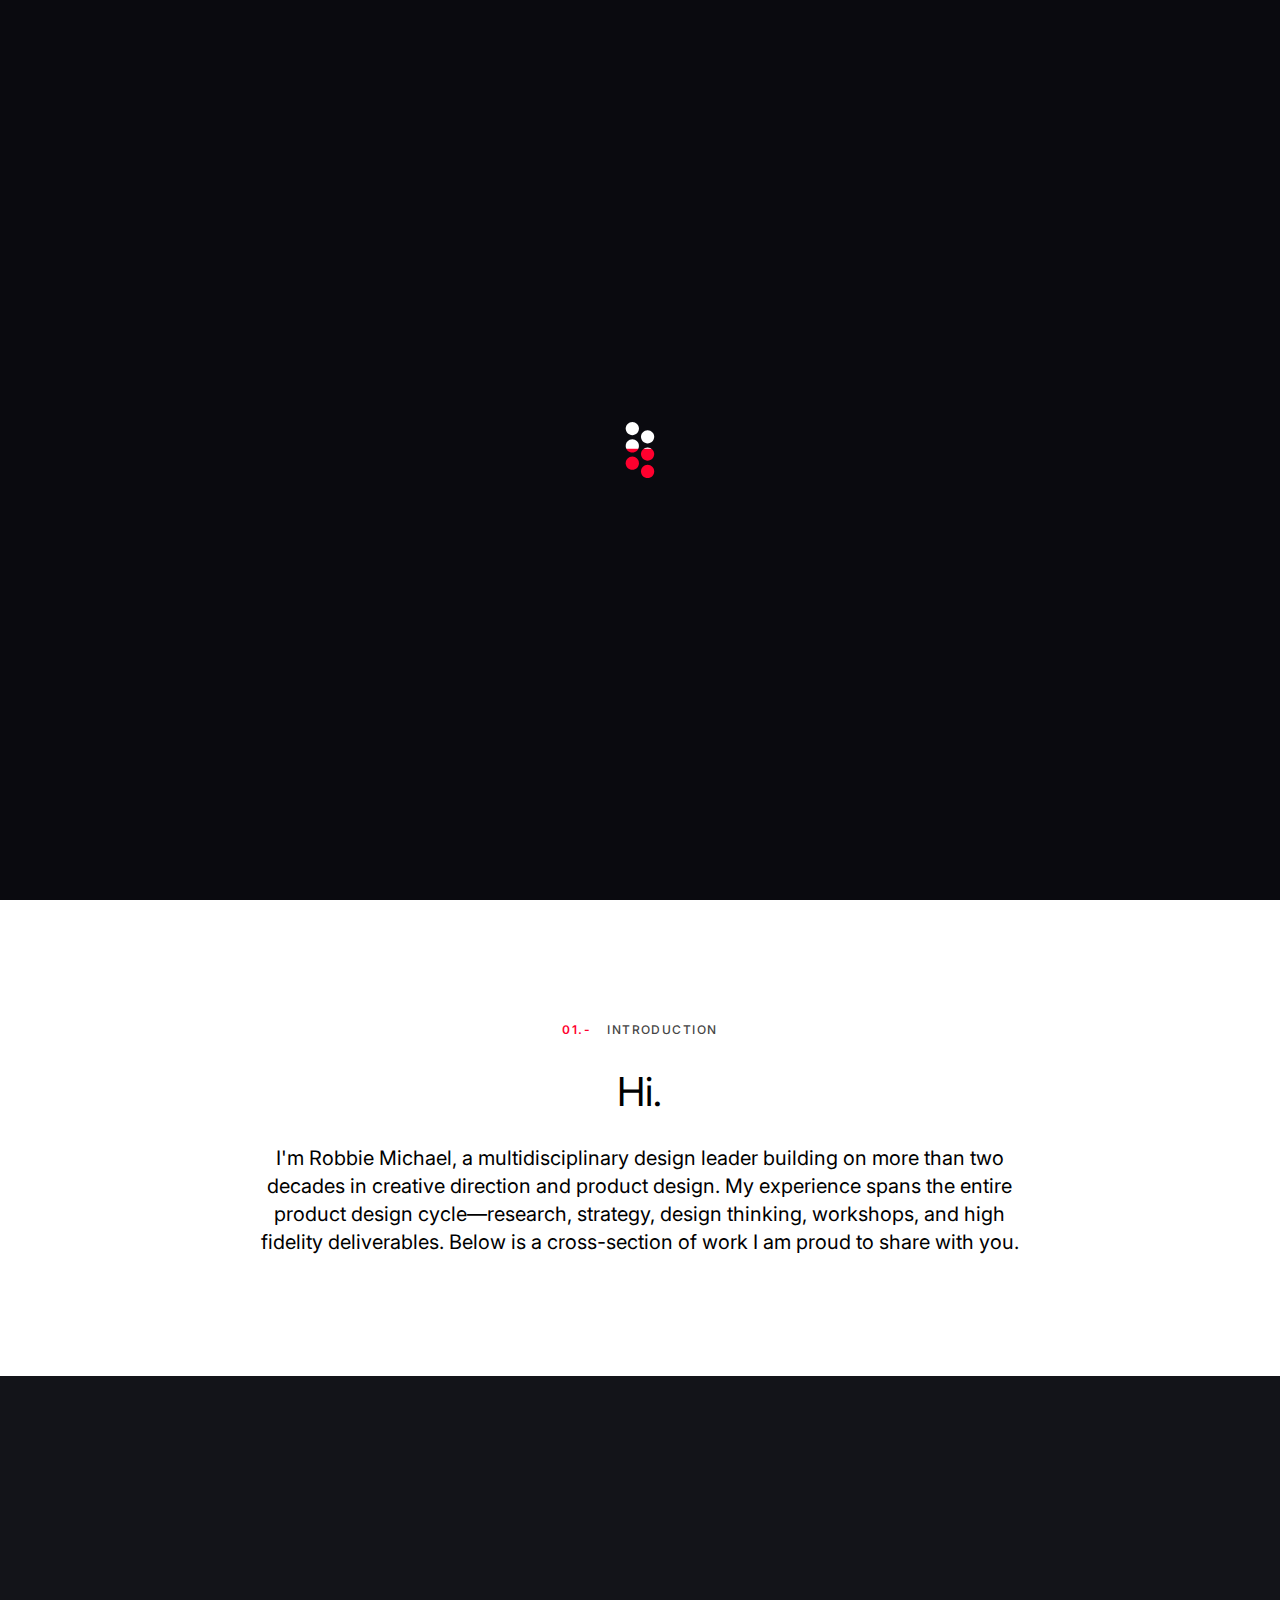
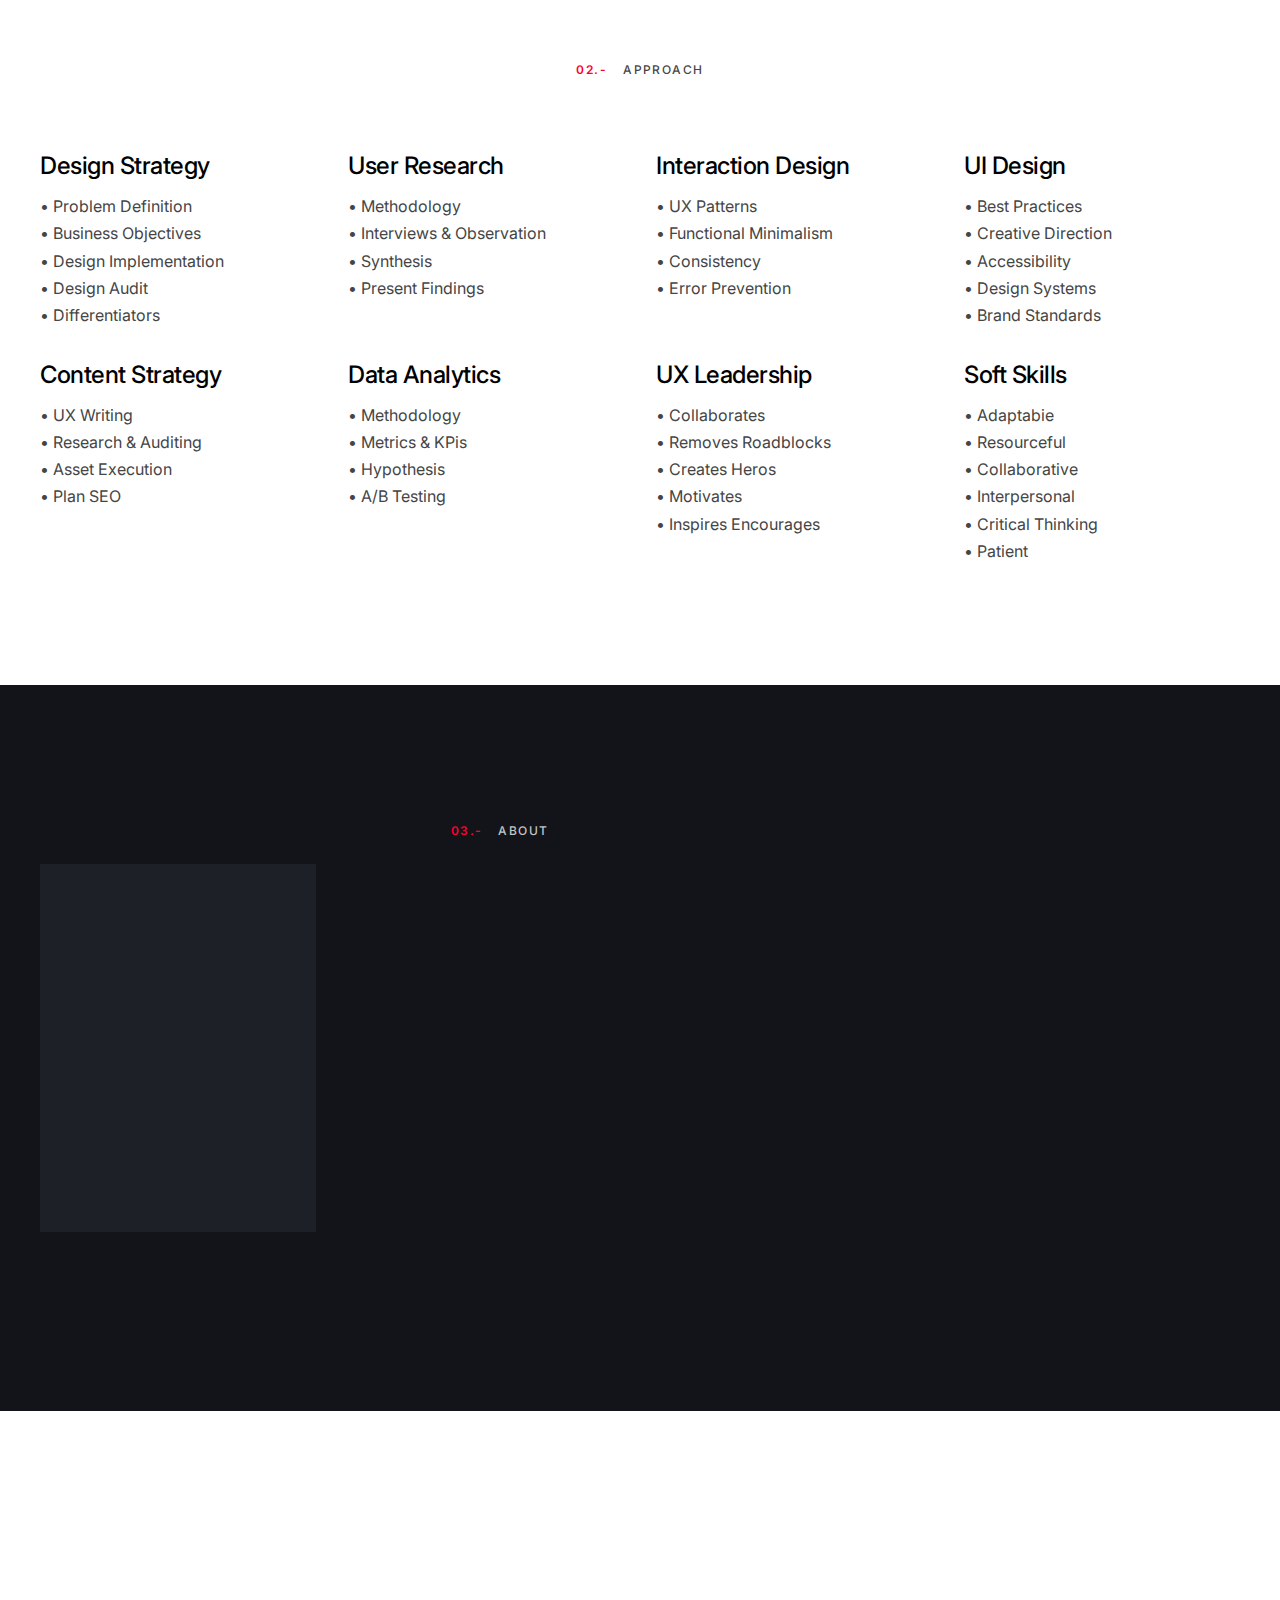
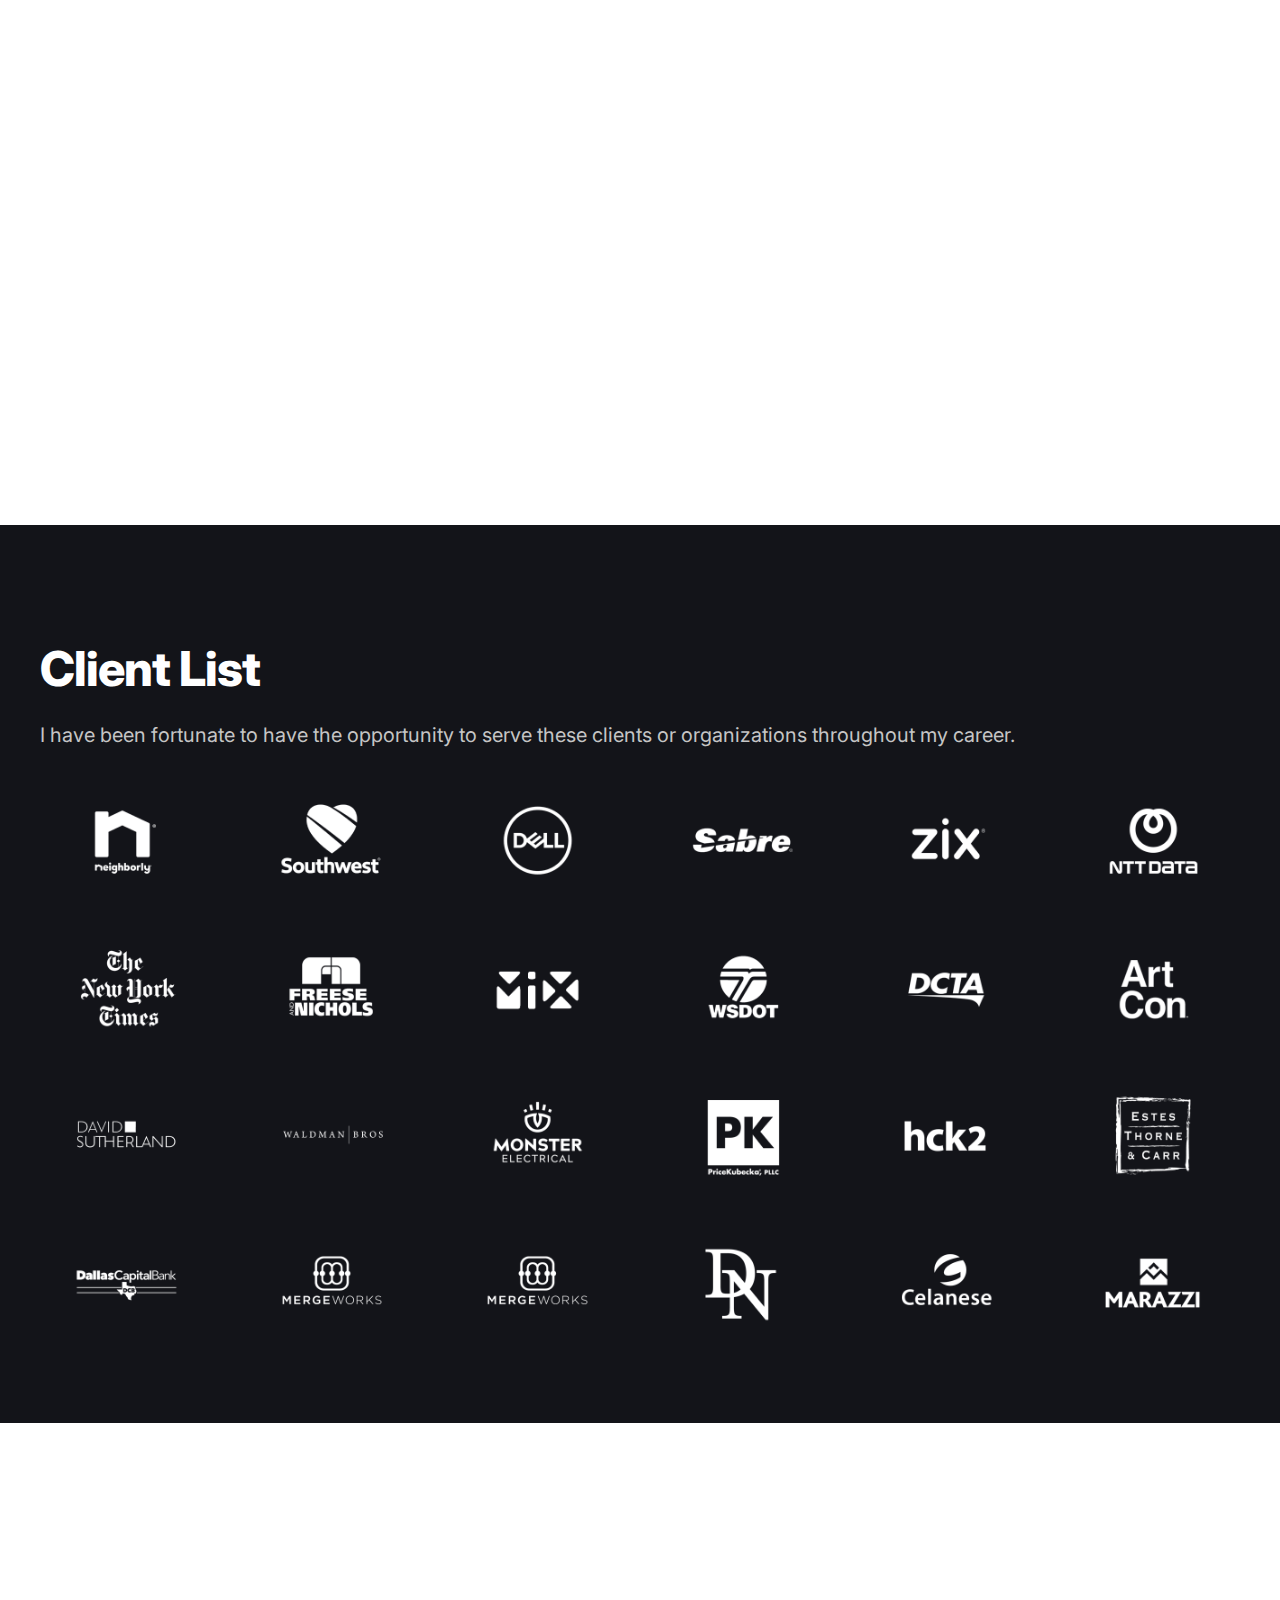
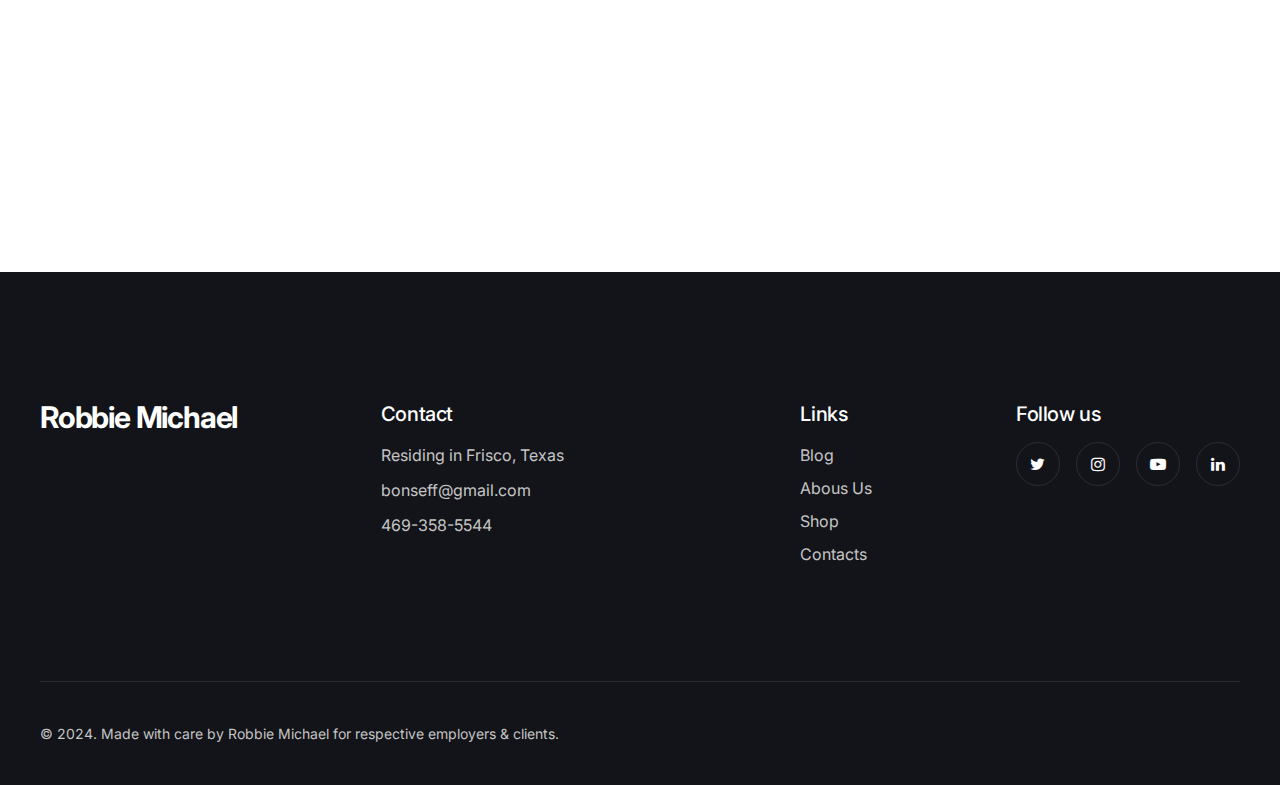
==== commit 4e1ad91f: "Add files via upload" ====
--- a/index.html
+++ b/index.html
@@ -2,6 +2,17 @@
 <html lang="en">
 
 <head>
+
+<!-- Google tag (gtag.js) -->
+<script async src="https://www.googletagmanager.com/gtag/js?id=G-PT9TLB1335"></script>
+<script>
+  window.dataLayer = window.dataLayer || [];
+  function gtag(){dataLayer.push(arguments);}
+  gtag('js', new Date());
+
+  gtag('config', 'G-PT9TLB1335');
+</script>
+
 
   <!-- Required meta tags -->
   <meta charset="UTF-8">
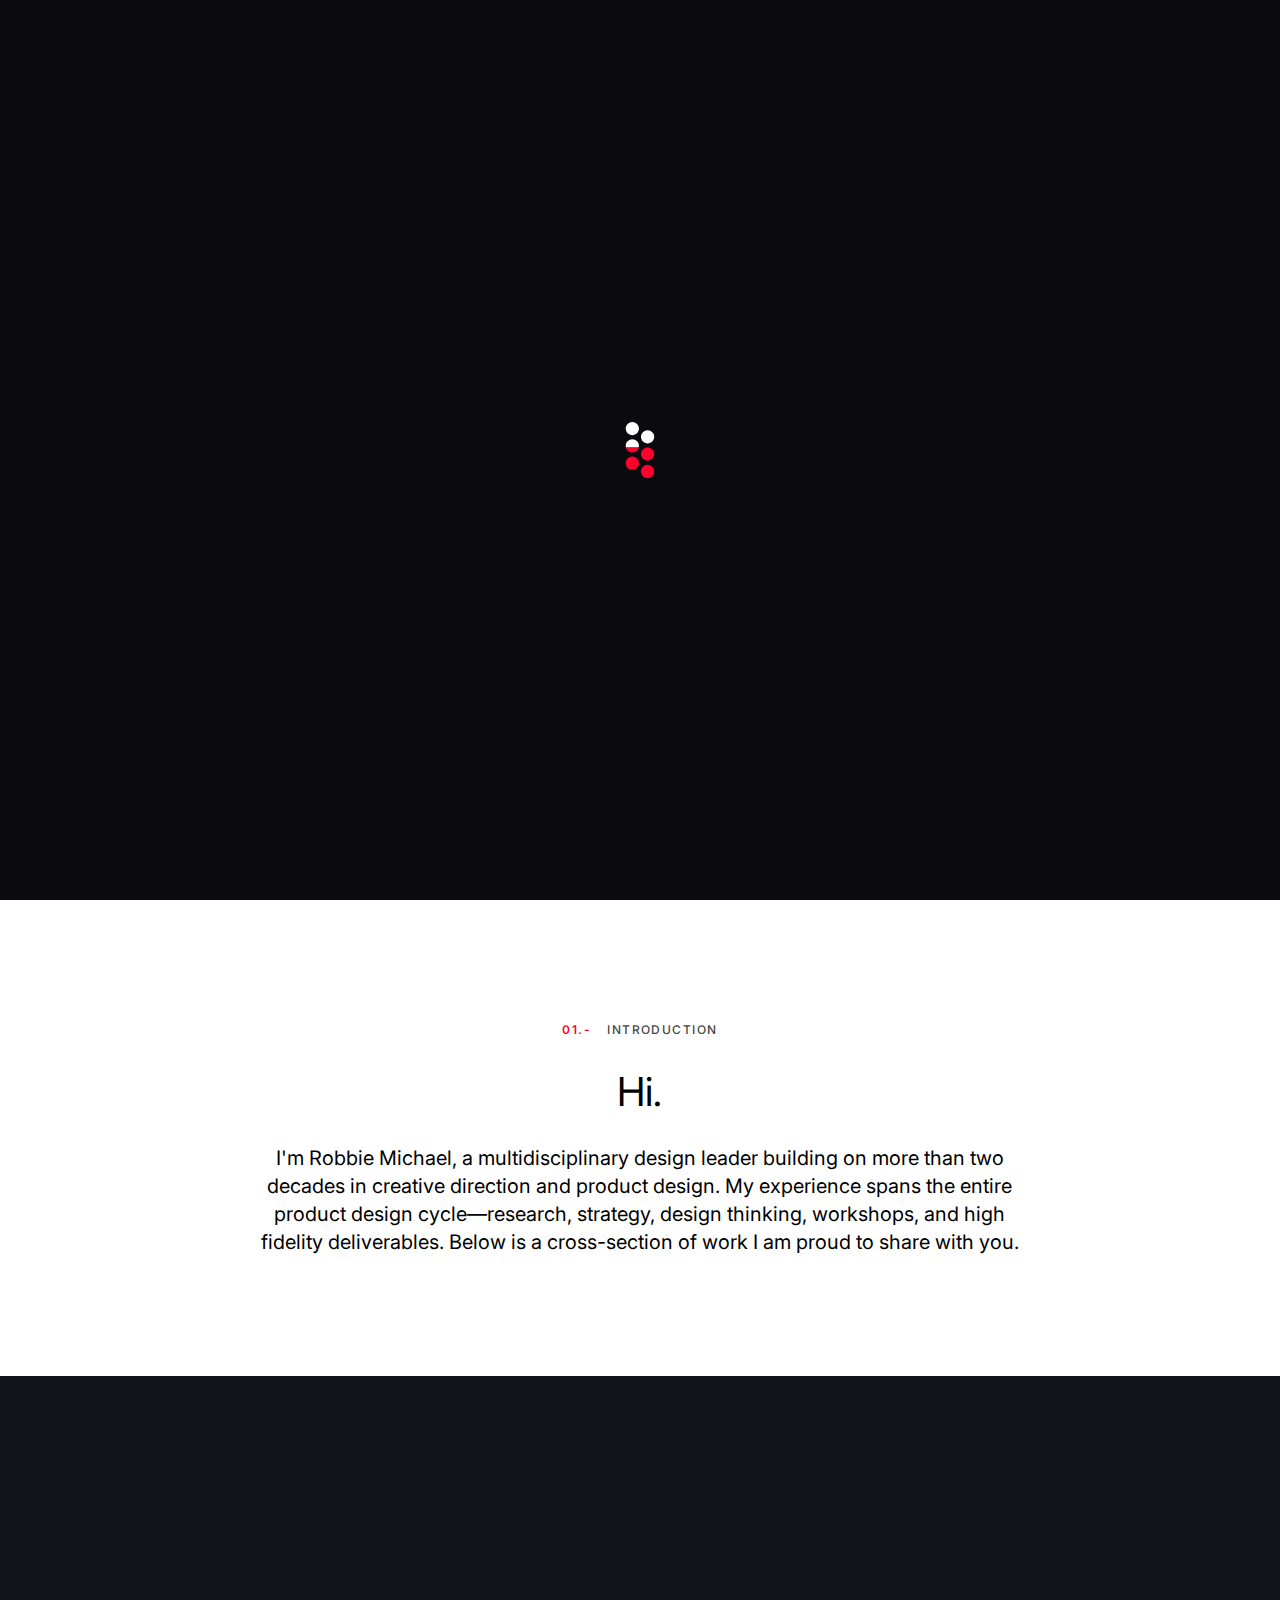
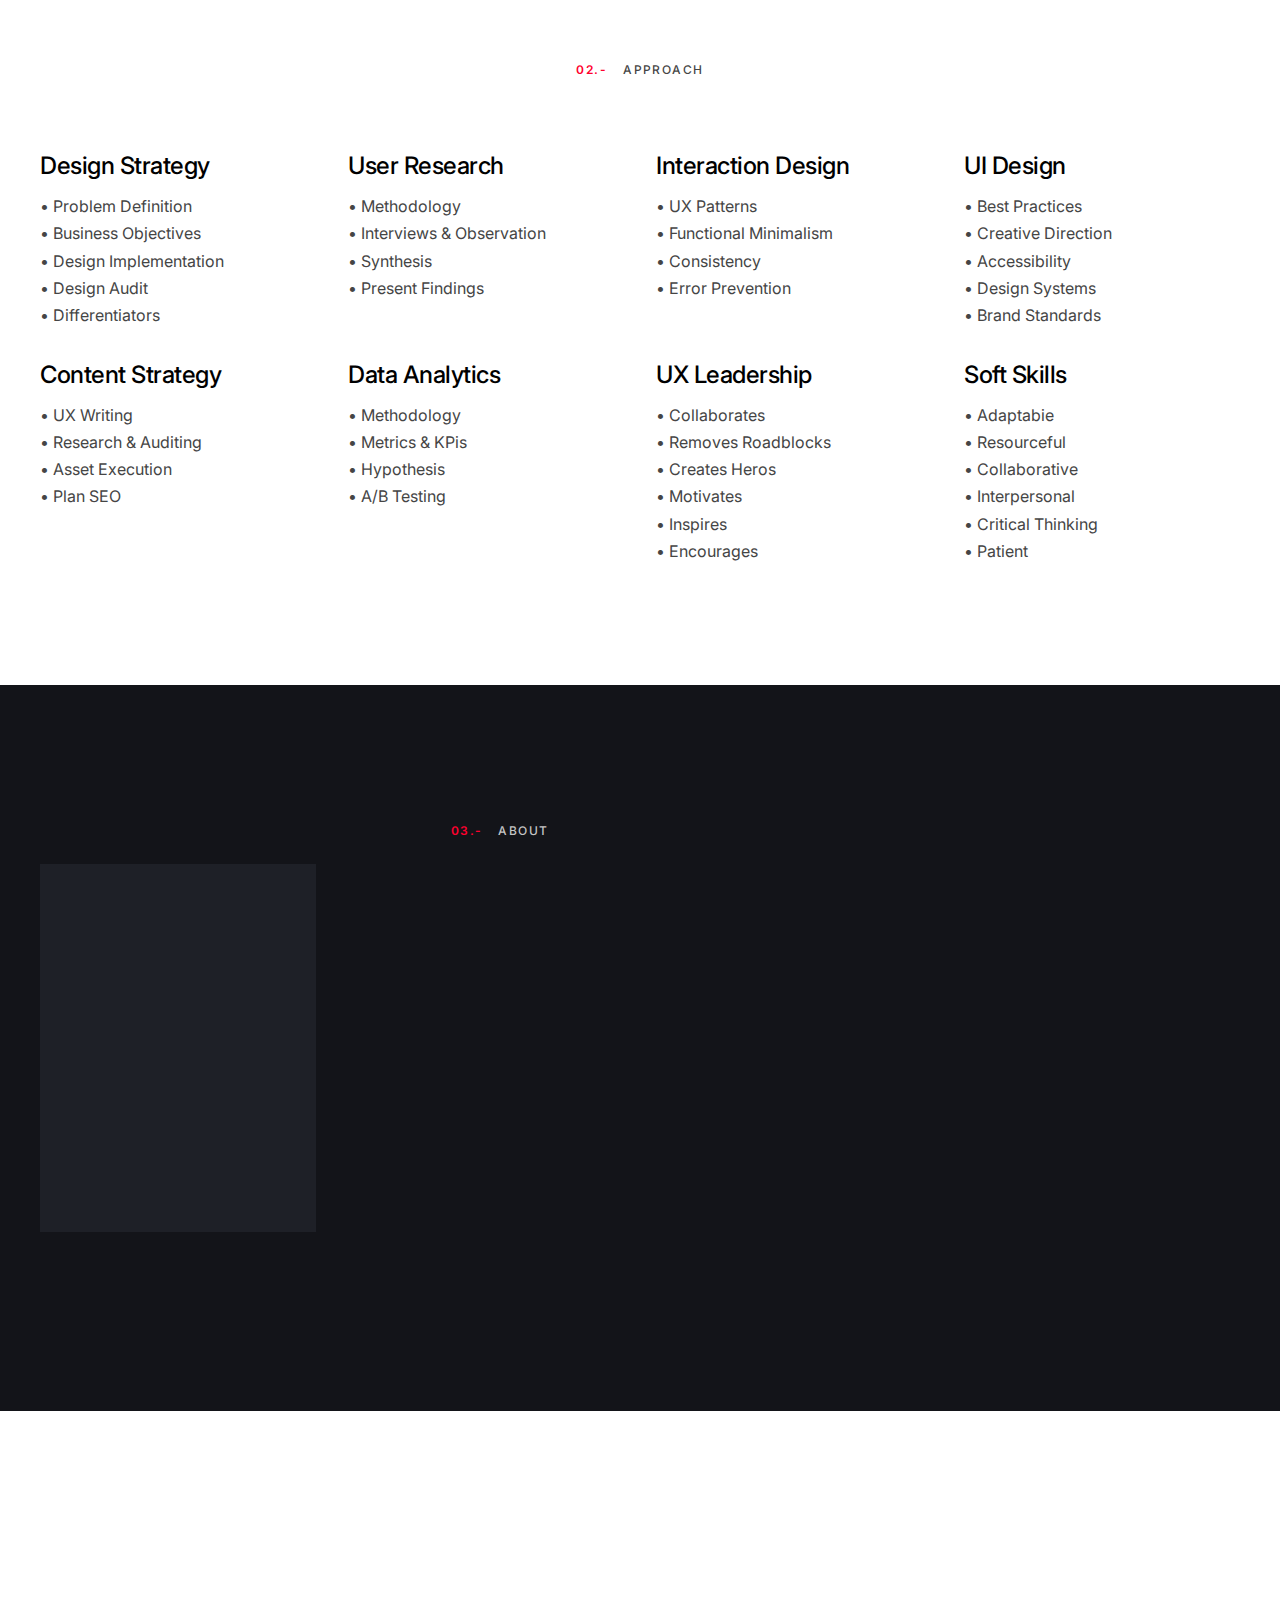
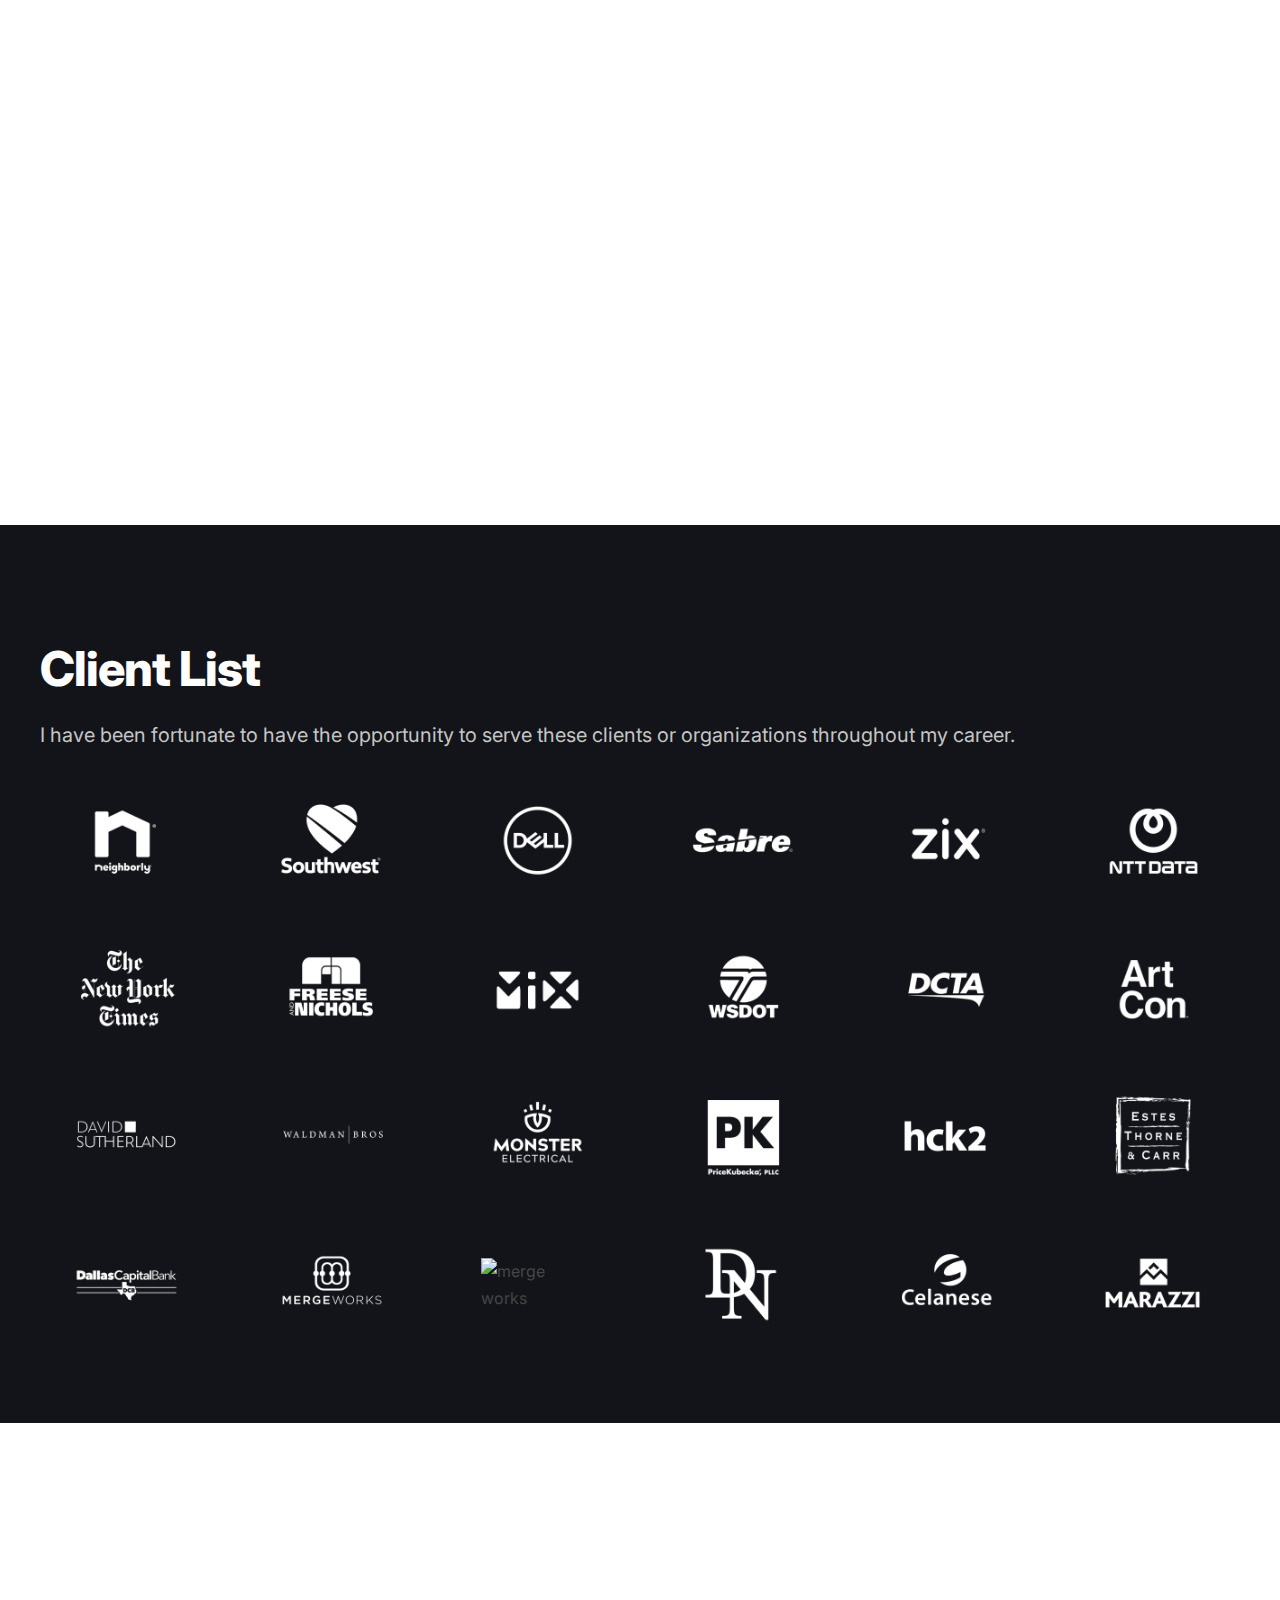
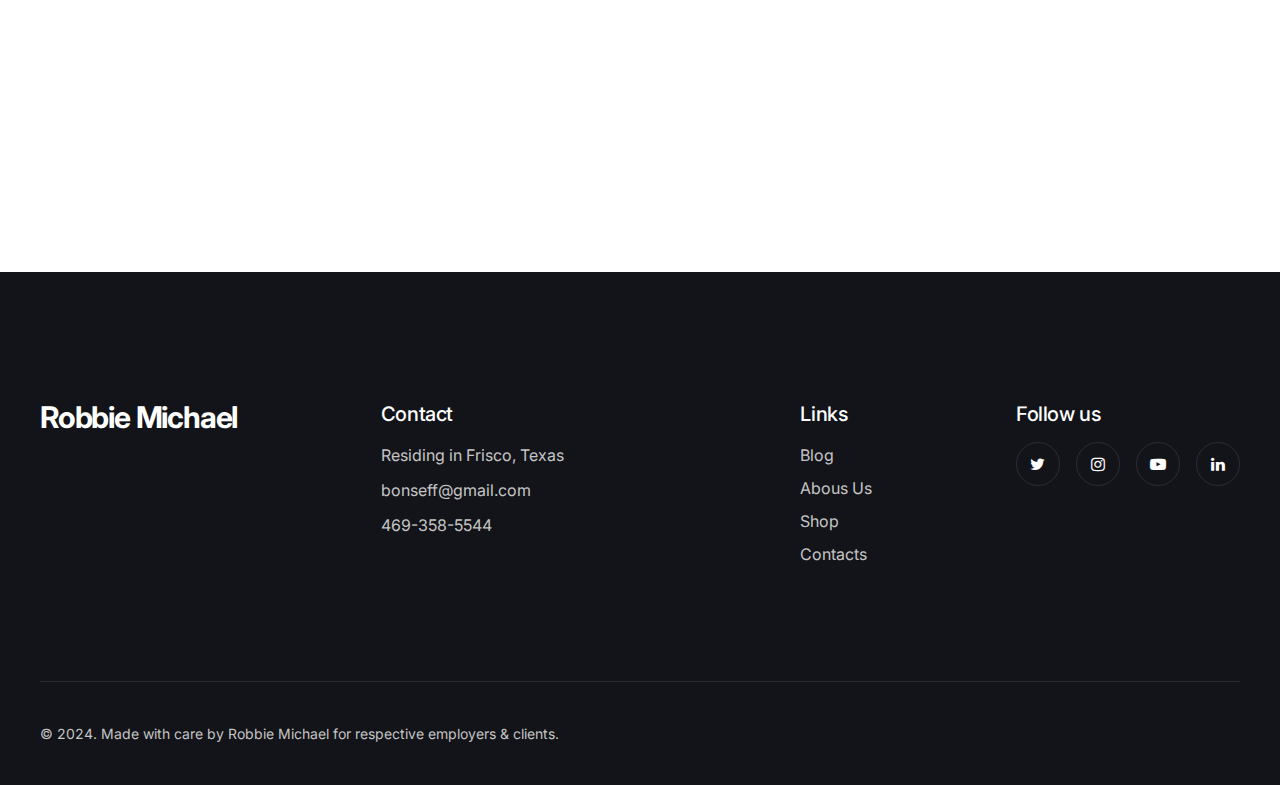
==== commit 50736e6d: "Add files via upload" ====
--- a/index.html
+++ b/index.html
@@ -123,178 +123,60 @@
                   <div class="navList__wrap">
                     <ul class="navList js-navList">
                       <li>
-                        <a data-barba href="home-1-classic.html">
-                          Classic Menu
+                        <a data-barba href="p1.html">
+                          Project OPUS
                         </a>
                       </li>
 
-                      <li class="menu-item-has-children">
-                        <a>Main Pages</a>
-
-                        <ul class="subnav-list">
-                          <li>
-                            <a data-barba href="home-1.html">Main Slider</a>
-                          </li>
-                          <li>
-                            <a data-barba href="home-2.html">Main Dark</a>
-                          </li>
-                          <li>
-                            <a data-barba href="home-3.html">Simple Slider</a>
-                          </li>
-                          <li>
-                            <a data-barba href="home-4.html">Bold Light</a>
-                          </li>
-                          <li>
-                            <a data-barba href="home-5.html">Static Header Dark</a>
-                          </li>
-                          <li>
-                            <a data-barba href="home-6.html">Personal</a>
-                          </li>
-                          <li>
-                            <a data-barba href="projectSlider-1.html">Project Slider</a>
-                          </li>
-                        </ul>
+                      <li>
+                        <a data-barba href="p2.html">
+                          Neighborly App
+                        </a>
                       </li>
 
-                      <li class="menu-item-has-children">
-                        <a>Inner Pages</a>
-
-                        <ul class="subnav-list">
-                          <li class="menu-item-has-children">
-                            <a>About</a>
-
-                            <ul class="subnav-list">
-                              <li>
-                                <a data-barba href="about-1.html">About 1</a>
-                              </li>
-                              <li>
-                                <a data-barba href="about-2.html">About 2</a>
-                              </li>
-                            </ul>
-                          </li>
-
-                          <li class="menu-item-has-children">
-                            <a>Services</a>
-
-                            <ul class="subnav-list">
-                              <li>
-                                <a data-barba href="services-1.html">Services 1</a>
-                              </li>
-                              <li>
-                                <a data-barba href="services-2.html">Services 2</a>
-                              </li>
-                            </ul>
-                          </li>
-
-                          <li class="menu-item-has-children">
-                            <a>404</a>
-
-                            <ul class="subnav-list">
-                              <li>
-                                <a data-barba href="404-light.html">404 Light</a>
-                              </li>
-                              <li>
-                                <a data-barba href="404-dark.html">404 Dark</a>
-                              </li>
-                            </ul>
-                          </li>
-
-                          <li class="menu-item-has-children">
-                            <a>Contact</a>
-
-                            <ul class="subnav-list">
-                              <li>
-                                <a data-barba href="contact-1.html">Contact 1</a>
-                              </li>
-                              <li>
-                                <a data-barba href="contact-2.html">Contact 2</a>
-                              </li>
-                            </ul>
-                          </li>
-
-                          <li>
-                            <a data-barba href="team.html">Team</a>
-                          </li>
-                          <li>
-                            <a data-barba href="pricing.html">Pricing Plans</a>
-                          </li>
-                          <li>
-                            <a data-barba href="clients.html">Clients</a>
-                          </li>
-                        </ul>
+                      <li>
+                        <a data-barba href="p3.html">
+                          HCK2 Select Work
+                        </a>
                       </li>
 
-                      <li class="menu-item-has-children">
-                        <a>Portfolio</a>
-
-                        <ul class="subnav-list">
-                          <li>
-                            <a data-barba href="vertical-projects.html">Vertical Projects</a>
-                          </li>
-                          <li>
-                            <a data-barba href="grid-simple-2-col.html">Simple 2 Columns</a>
-                          </li>
-                          <li>
-                            <a data-barba href="grid-masonry-2-col.html">Masonry 2 Columns</a>
-                          </li>
-                          <li>
-                            <a data-barba href="grid-masonry-3-col.html">Masonry 3 Columns</a>
-                          </li>
-                          <li>
-                            <a data-barba href="grid-masonry-4-col.html">Masonry 4 Columns</a>
-                          </li>
-                          <li>
-                            <a data-barba href="grid-fancy-2-col.html">Fancy 2 Columns</a>
-                          </li>
-                          <li>
-                            <a data-barba href="grid-fancy-3-col.html">Fancy 3 Columns</a>
-                          </li>
-                        </ul>
+                      <li>
+                        <a data-barba href="p5.html">
+                          Art Conspiracy
+                        </a>
                       </li>
 
-                      <li class="menu-item-has-children">
-                        <a>Works</a>
-
-                        <ul class="subnav-list">
-                          <li>
-                            <a data-barba href="portfolio-single-1.html">Project 1</a>
-                          </li>
-                          <li>
-                            <a data-barba href="portfolio-single-2.html">Project 2</a>
-                          </li>
-                          <li>
-                            <a data-barba href="portfolio-single-3.html">Project 3</a>
-                          </li>
-                          <li>
-                            <a data-barba href="portfolio-single-4.html">Project 4</a>
-                          </li>
-                          <li>
-                            <a data-barba href="portfolio-single-5.html">Project 5</a>
-                          </li>
-                          <li>
-                            <a data-barba href="portfolio-single-6.html">Project 6</a>
-                          </li>
-                        </ul>
+                      <li>
+                        <a data-barba href="p4.html">
+                          RD2 Select Work
+                        </a>
                       </li>
 
-                      <li class="menu-item-has-children">
-                        <a>Blog</a>
-
-                        <ul class="subnav-list">
-                          <li>
-                            <a data-barba href="blog-1.html">Blog List</a>
-                          </li>
-                          <li>
-                            <a data-barba href="blog-2.html">Blog 2 cols</a>
-                          </li>
-                          <li>
-                            <a data-barba href="blog-fancy-3-col.html">Blog Fancy 3 cols</a>
-                          </li>
-                          <li>
-                            <a data-barba href="blog-article.html">Blog List Single</a>
-                          </li>
-                        </ul>
+                      <li>
+                        <a data-barba href="p6.html">
+                          Freese and Nichols
+                        </a>
                       </li>
+
+                      <li>
+                        <a data-barba href="p7.html">
+                          ZixCorp
+                        </a>
+                      </li>
+
+                      <li>
+                        <a data-barba href="p8.html">
+                          Sabre Ascend Magazine
+                        </a>
+                      </li>
+
+                      <li>
+                        <a data-barba href="p9.html">
+                          Random Fun Work
+                        </a>
+                      </li>
+
+
                     </ul>
                   </div>
                 </div>
@@ -839,7 +721,7 @@
                 <h3 class="portfolioCard__title text-2xl fw-600 text-white">FNI Manager App</h3>
               </div>
 
-              <a data-barba href="portfolio-single-3.html" class="portfolioCard__link"></a>
+              <a data-barba href="p6.html" class="portfolioCard__link"></a>
             </div>
           </div>
 
@@ -873,7 +755,7 @@
                 <h3 class="portfolioCard__title text-2xl fw-600 text-white">Random Fun Work</h3>
               </div>
 
-              <a data-barba href="portfolio-single-1.html" class="portfolioCard__link"></a>
+              <a data-barba href="p9.html" class="portfolioCard__link"></a>
             </div>
           </div>
 
@@ -889,7 +771,7 @@
                 <h3 class="portfolioCard__title text-2xl fw-600 text-white">Sabre Ascend Digital Magazine</h3>
               </div>
 
-              <a data-barba href="portfolio-single-1.html" class="portfolioCard__link"></a>
+              <a data-barba href="p8.html" class="portfolioCard__link"></a>
             </div>
           </div>
 
@@ -897,15 +779,15 @@
             <div class="portfolioCard -type-2 -hover ratio">
               <div class="portfolioCard__img">
                 <div data-anim="img-right cover-dark-1 delay-1" class="portfolioCard__img__inner">
-                  <div class="bg-image js-lazy" data-bg="img/projects/square/5.jpg"></div>
+                  <div class="bg-image js-lazy" data-bg="img/projects/vertical/zix.jpg"></div>
                 </div>
               </div>
 
               <div class="portfolioCard__content">
-                <h3 class="portfolioCard__title text-2xl fw-600 text-white">Whisper Pink</h3>
-              </div>
-
-              <a data-barba href="portfolio-single-5.html" class="portfolioCard__link"></a>
+                <h3 class="portfolioCard__title text-2xl fw-600 text-white">ZIX</h3>
+              </div>
+
+              <a data-barba href="p7.html" class="portfolioCard__link"></a>
             </div>
           </div>
 
@@ -1052,7 +934,8 @@
                     • Removes Roadblocks<br>
                     • Creates Heros<br>
                     • Motivates<br>
-                    • Inspires Encourages</p>
+                    • Inspires <br>
+                    • Encourages</p>
                 </div>
 
                 <div class="col-md-3">
@@ -1120,7 +1003,7 @@
                     consumer journeys. I help evangelize UX to our internal and external partners by aligning on 
                     experience principles and applying them consistently across our projects and initiatives to 
                     help create a shared experience vision throughout the organization.</p>
-                  <a class="page-404-btn button -md -outline-white text-white mt-32 md:mt-20" data-barba href="img/Robbie-Michael-Resume.pdf">
+                  <a class="page-404-btn button -md -outline-white text-white mt-32 md:mt-20" data-barba href="img/Robbie-Michael-Resume.pdf" target="_blank">
                     Resume
                   </a>
                 </div>
@@ -1481,7 +1364,7 @@
             <div class="col-lg-2 col-sm-6">
               <div class="clientsItem - ratio ratio-3:2 rounded-4">
                 <div class="clientsItem__img">
-                  <img class="col-10" src="img/clients/dark/merge.png" alt="merge works">
+                  <img class="col-10" src="img/clients/dark/aereon.png" alt="merge works">
                 </div>
               </div>
             </div>
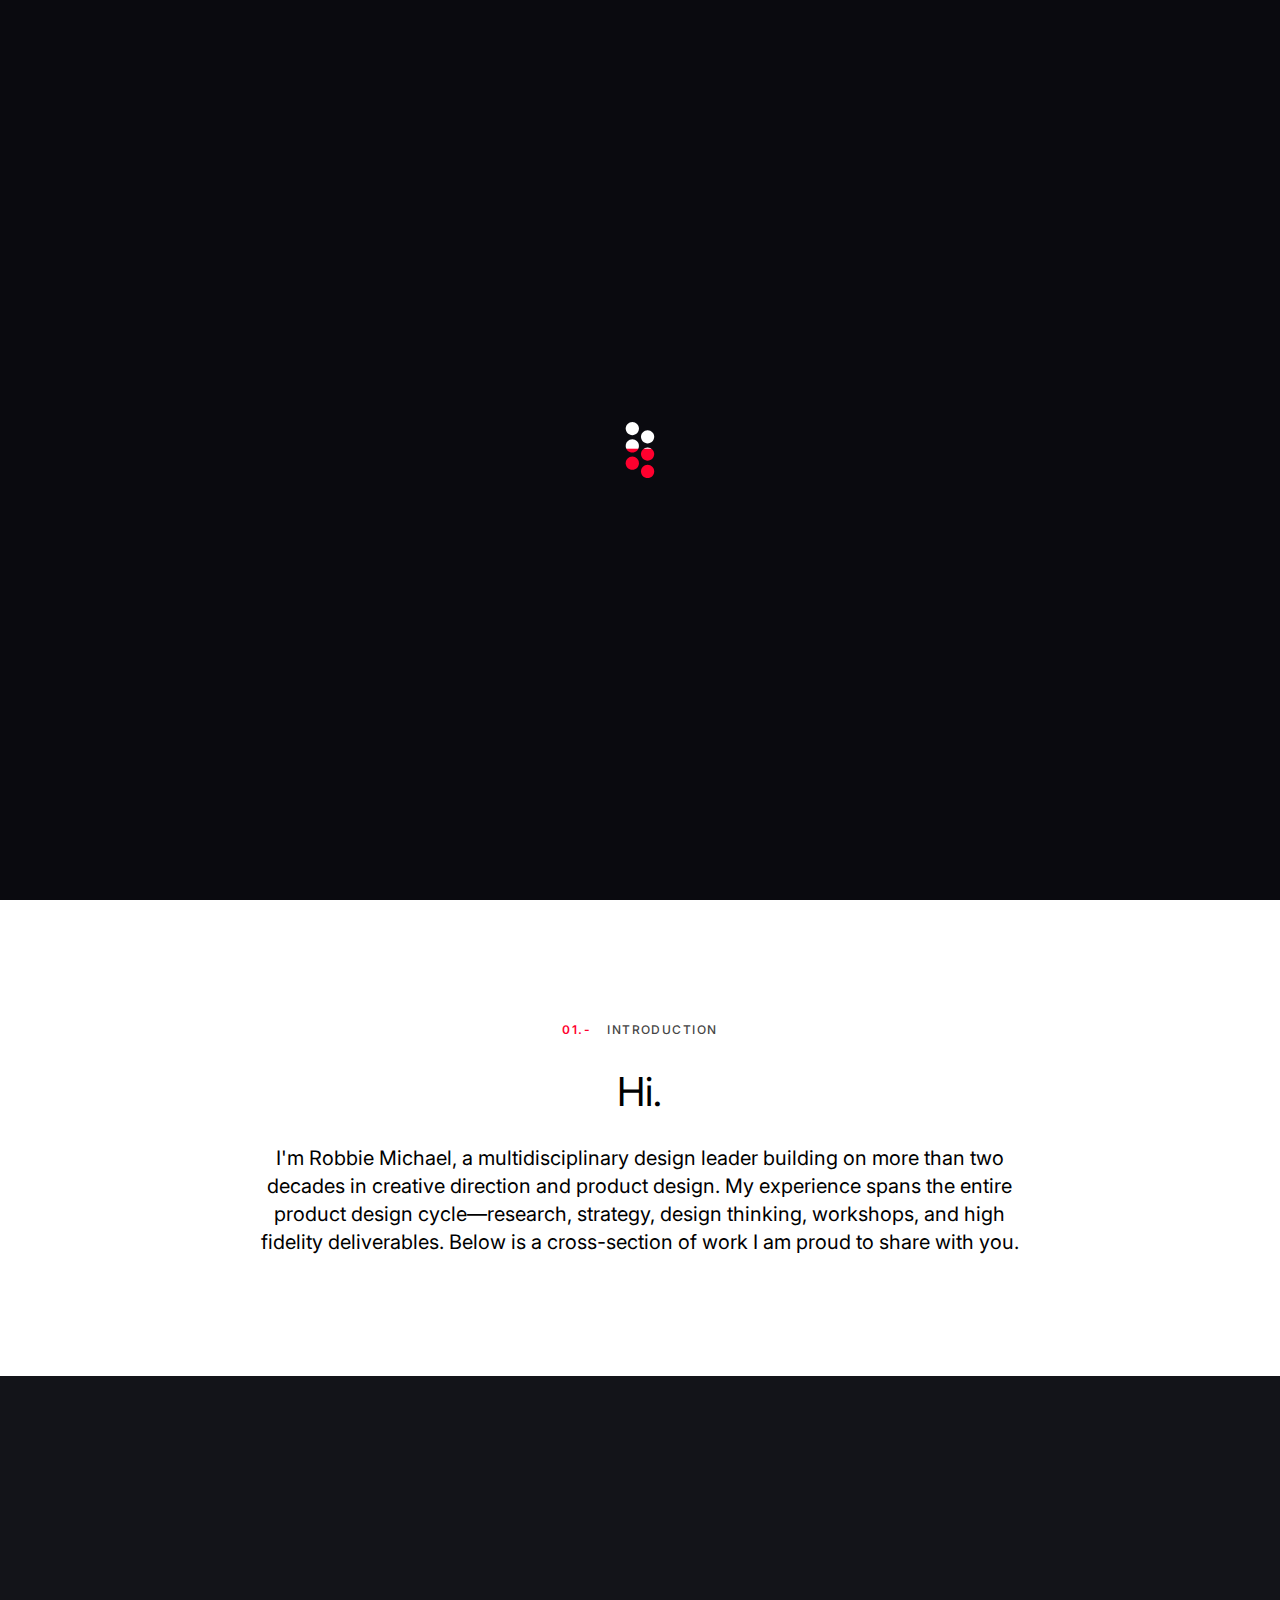
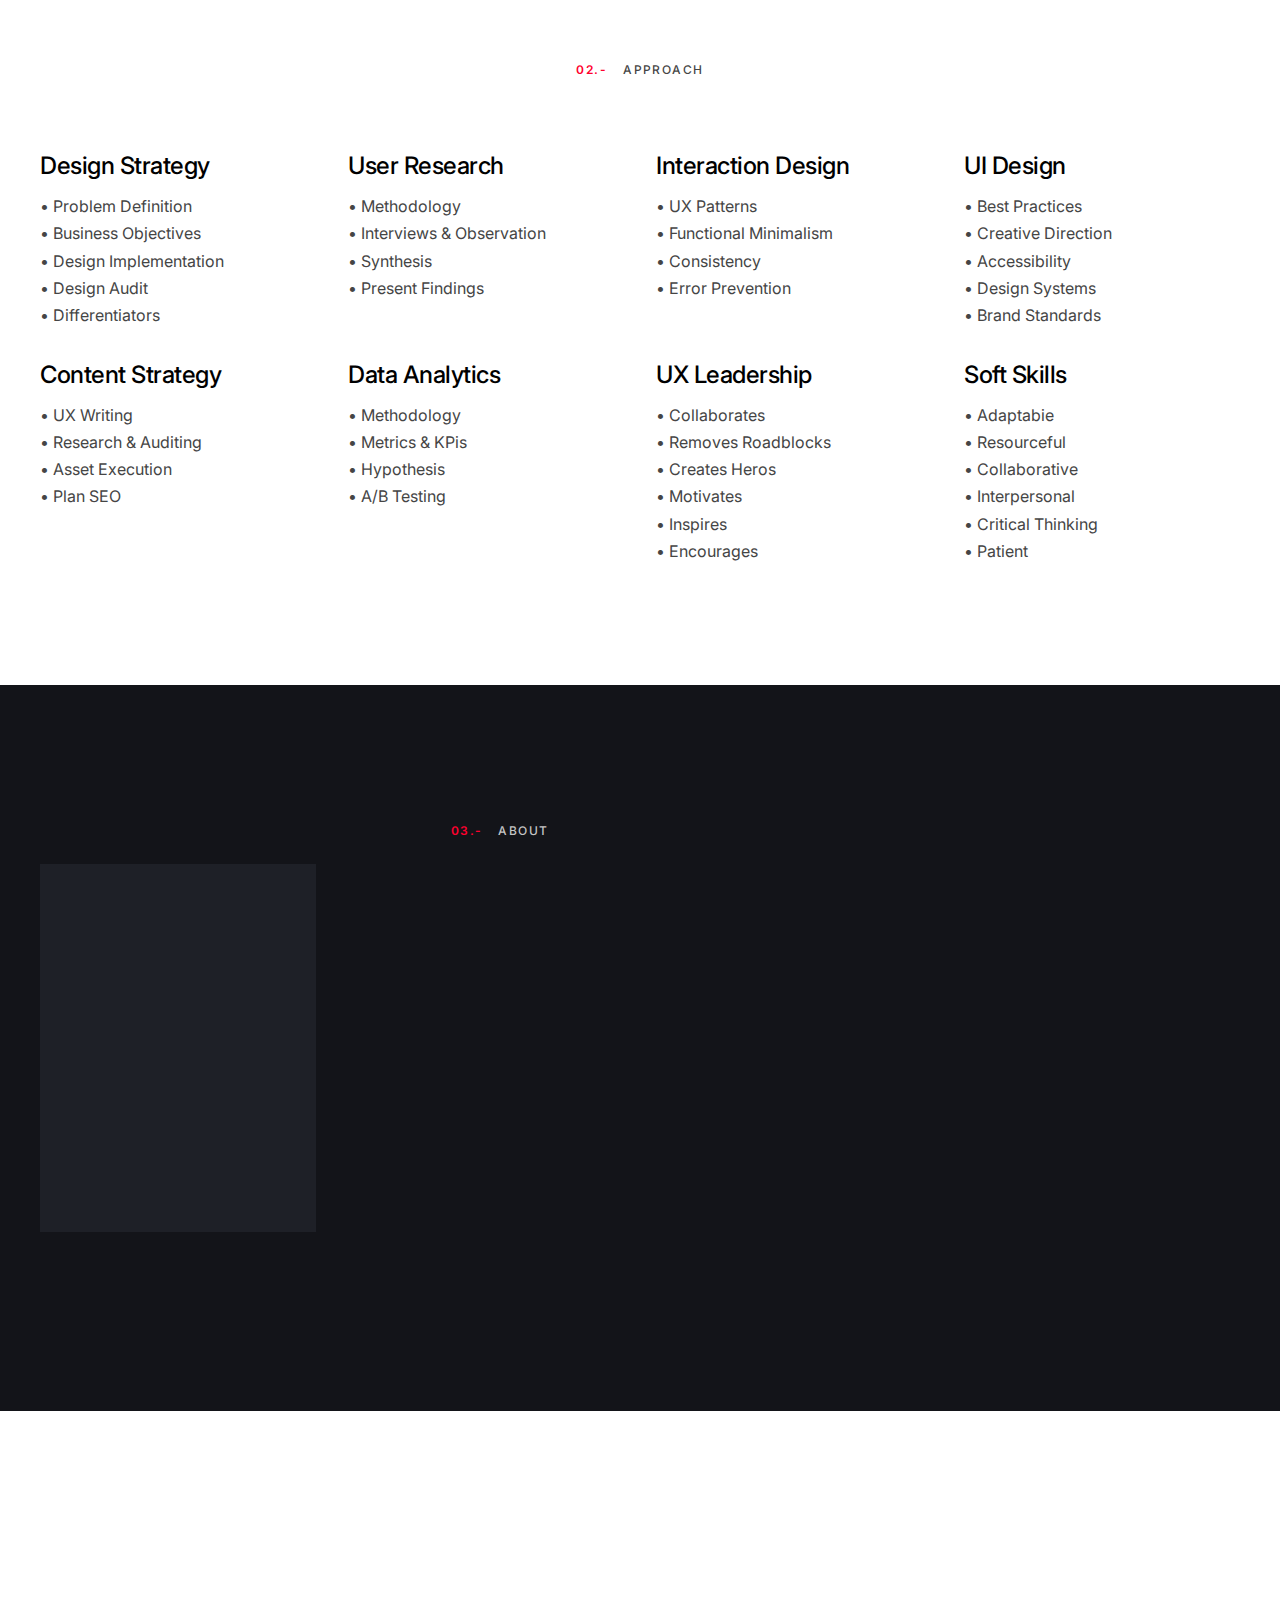
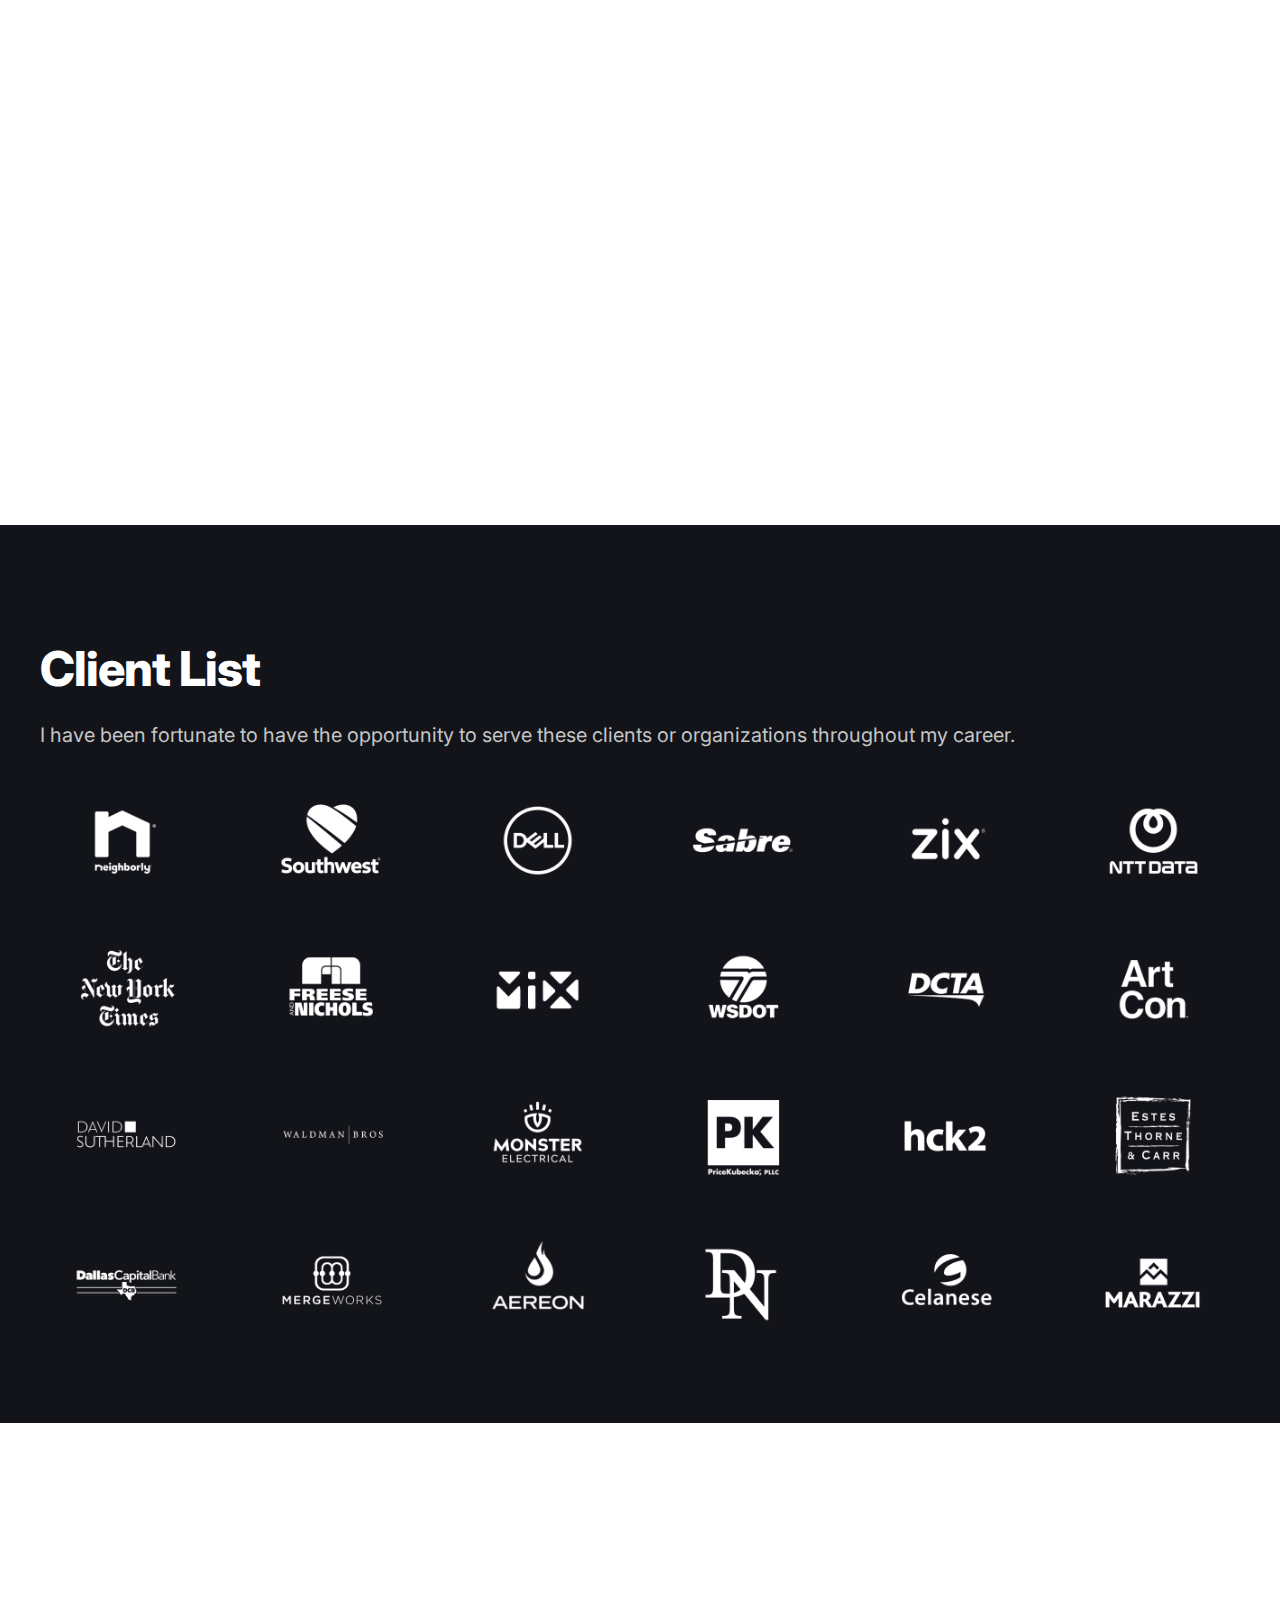
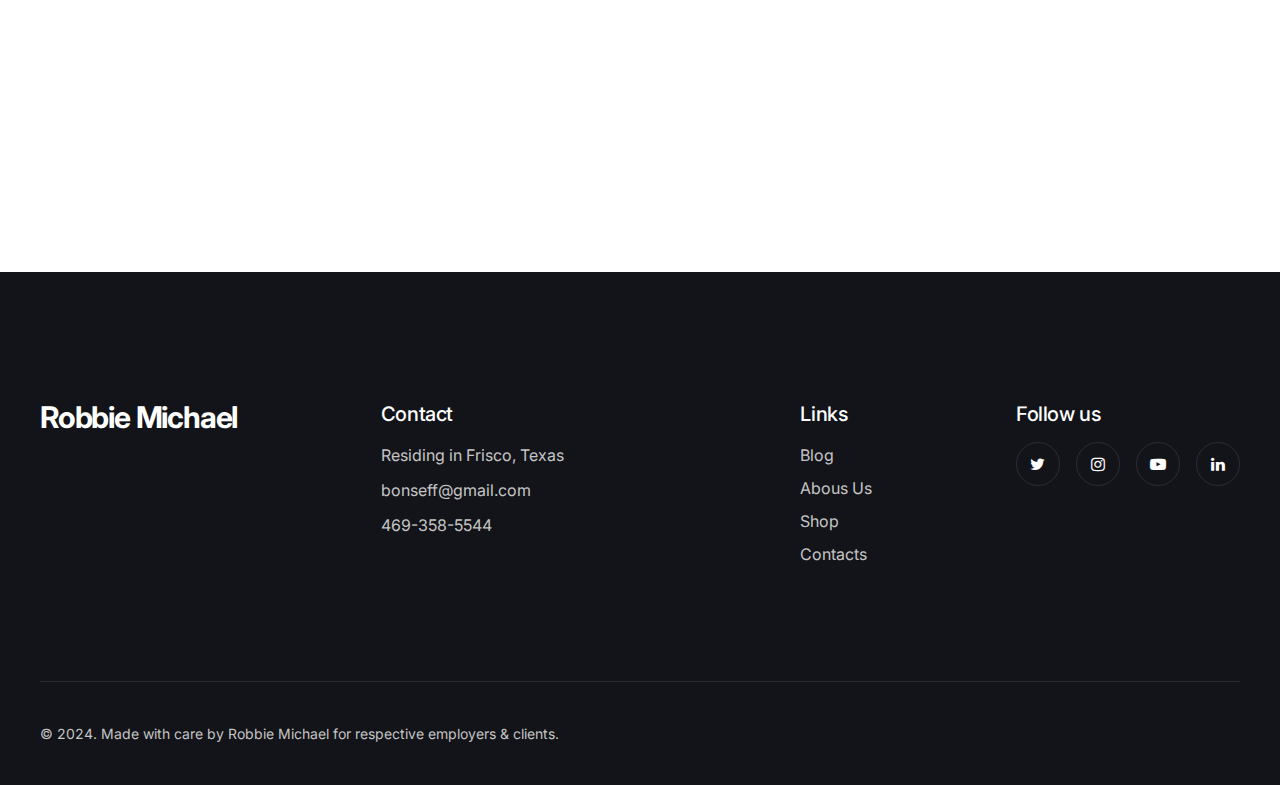
==== commit f9a58df6: "Add files via upload" ====
--- a/index.html
+++ b/index.html
@@ -123,6 +123,12 @@
                   <div class="navList__wrap">
                     <ul class="navList js-navList">
                       <li>
+                        <a data-barba href="index.html">
+                          Home
+                        </a>
+                      </li>
+
+                      <li>
                         <a data-barba href="p1.html">
                           Project OPUS
                         </a>
@@ -175,45 +181,11 @@
                           Random Fun Work
                         </a>
                       </li>
-
-
+                      
                     </ul>
                   </div>
                 </div>
 
-                <div class="nav__content__right">
-                  <div class="nav__info">
-                    <div class="nav__info__item js-navInfo-item">
-                      <h5 class="text-sm tracking-none fw-500">
-                        Address
-                      </h5>
-
-                      <div class="nav__info__content text-lg text-white mt-16">
-                        <p>
-                          9501 Summer Drive, Frisco, Texas 75035
-                        </p>
-                      </div>
-                    </div>
-
-                    <div class="nav__info__item js-navInfo-item">
-
-                      <div class="nav__info__content text-lg text-white mt-16">
-                        <a href="https://www.linkedin.com/in/halftonefactory/">LinkedIn</a>
-                      </div>
-                    </div>
-
-                    <div class="nav__info__item js-navInfo-item">
-                      <h5 class="text-sm tracking-none fw-500">
-                        Contact Me
-                      </h5>
-
-                      <div class="nav__info__content text-lg text-white mt-16">
-                        <a href="mailto:bonseff@gmail.com">bonseff@gmail.com</a>
-                        <a href="#">469-358-5544</a>
-                      </div>
-                    </div>
-                  </div>
-                </div>
               </div>
             </div>
           </div>
--- a/css/main.css
+++ b/css/main.css
@@ -2821,20 +2821,20 @@
   display: inline-block;
   color: white;
   padding: 8px 0;
-  font-size: 3.25rem;
+  font-size: 1.5rem;
   line-height: 1.2;
   font-weight: 500;
 }
 
 @media (max-width: 991px) {
   .navList li a {
-    font-size: 2.75rem;
+    font-size: 1.5rem;
   }
 }
 
 @media (max-width: 575px) {
   .navList li a {
-    font-size: 2.5rem;
+    font-size: 1.5rem;
   }
 }
 
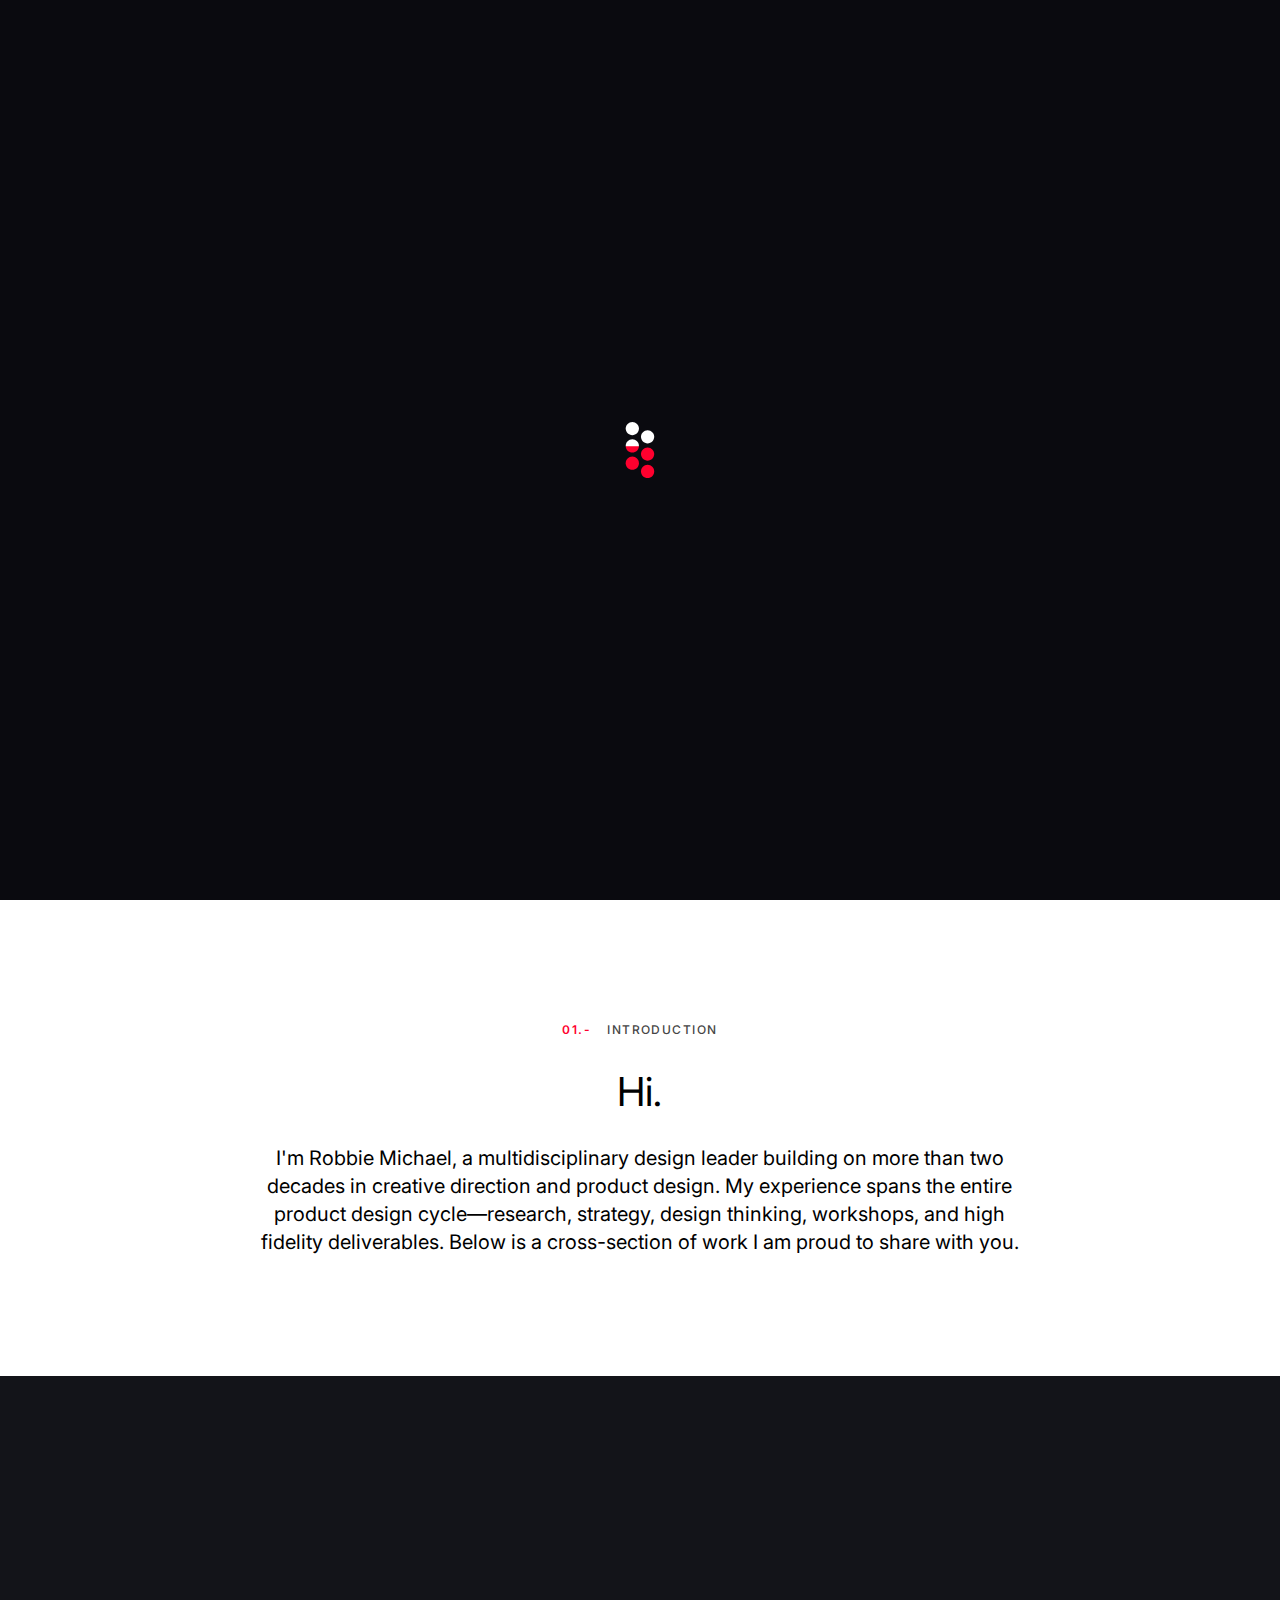
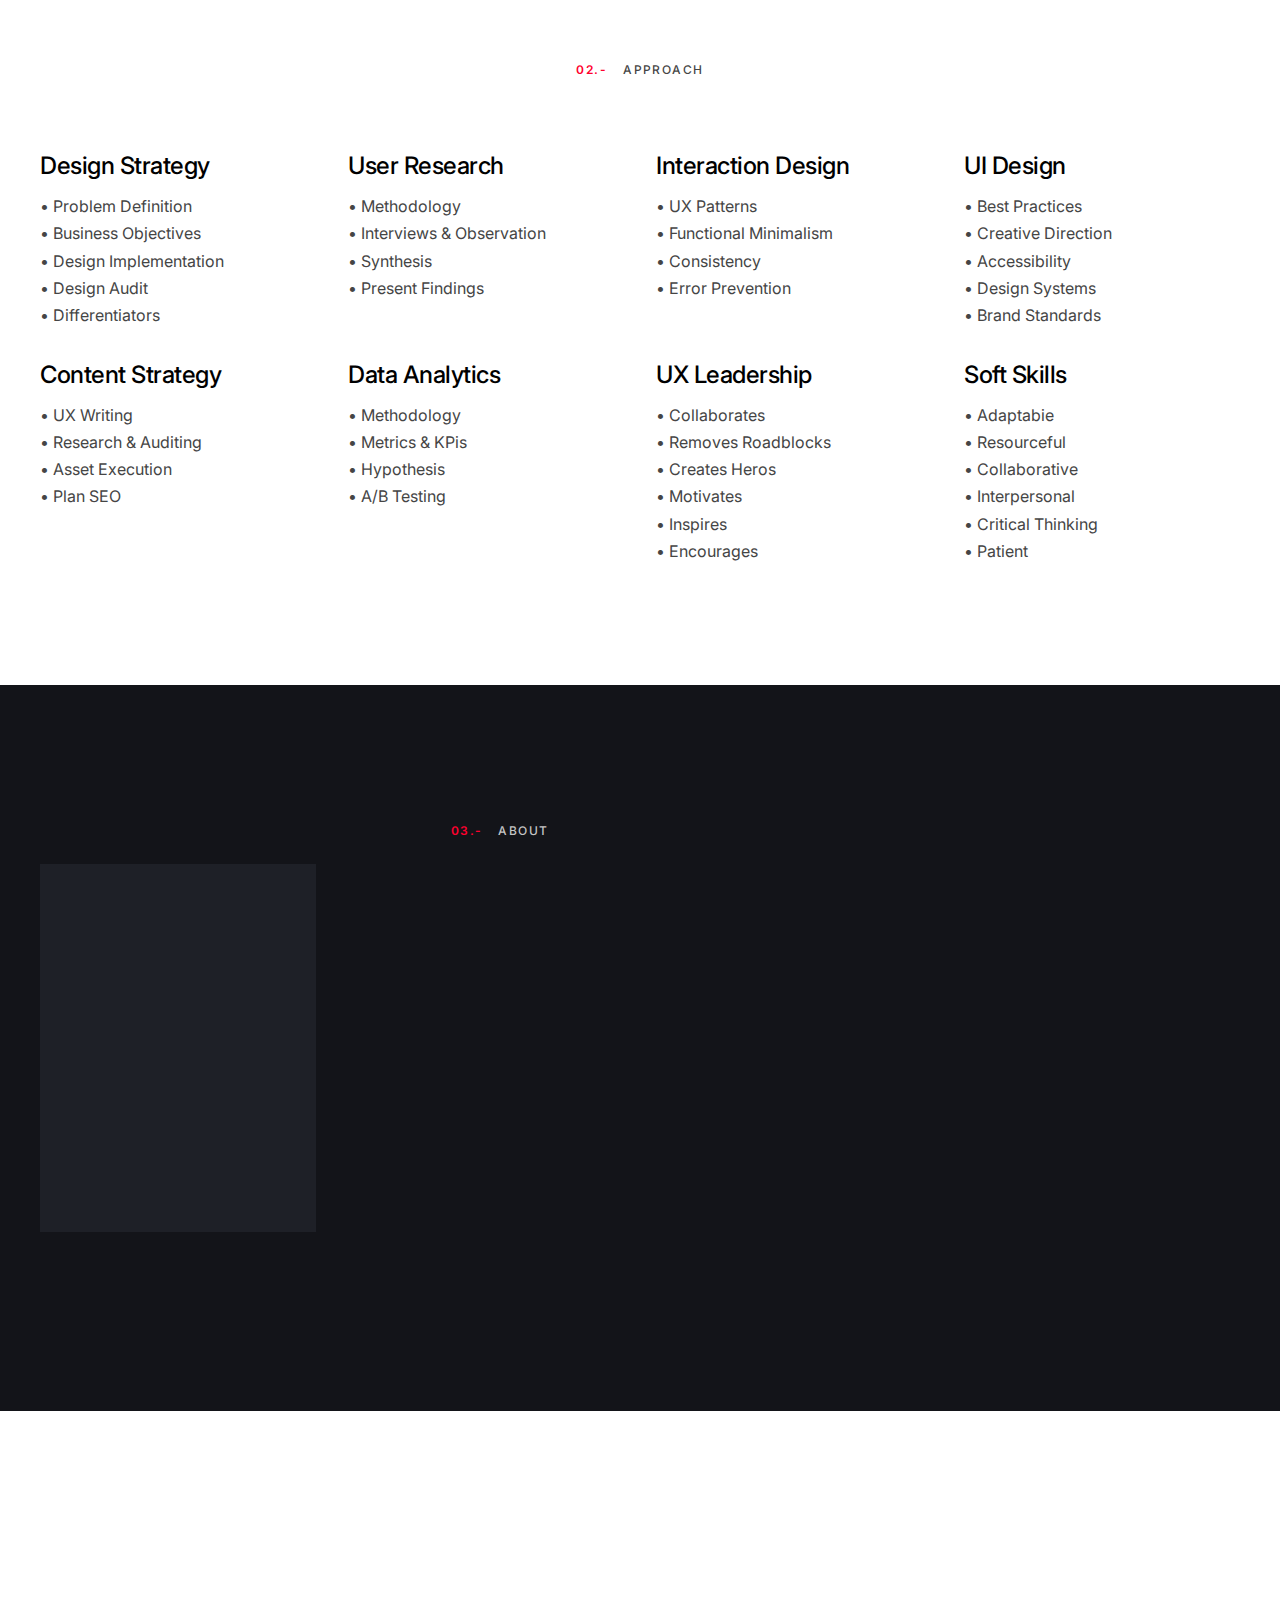
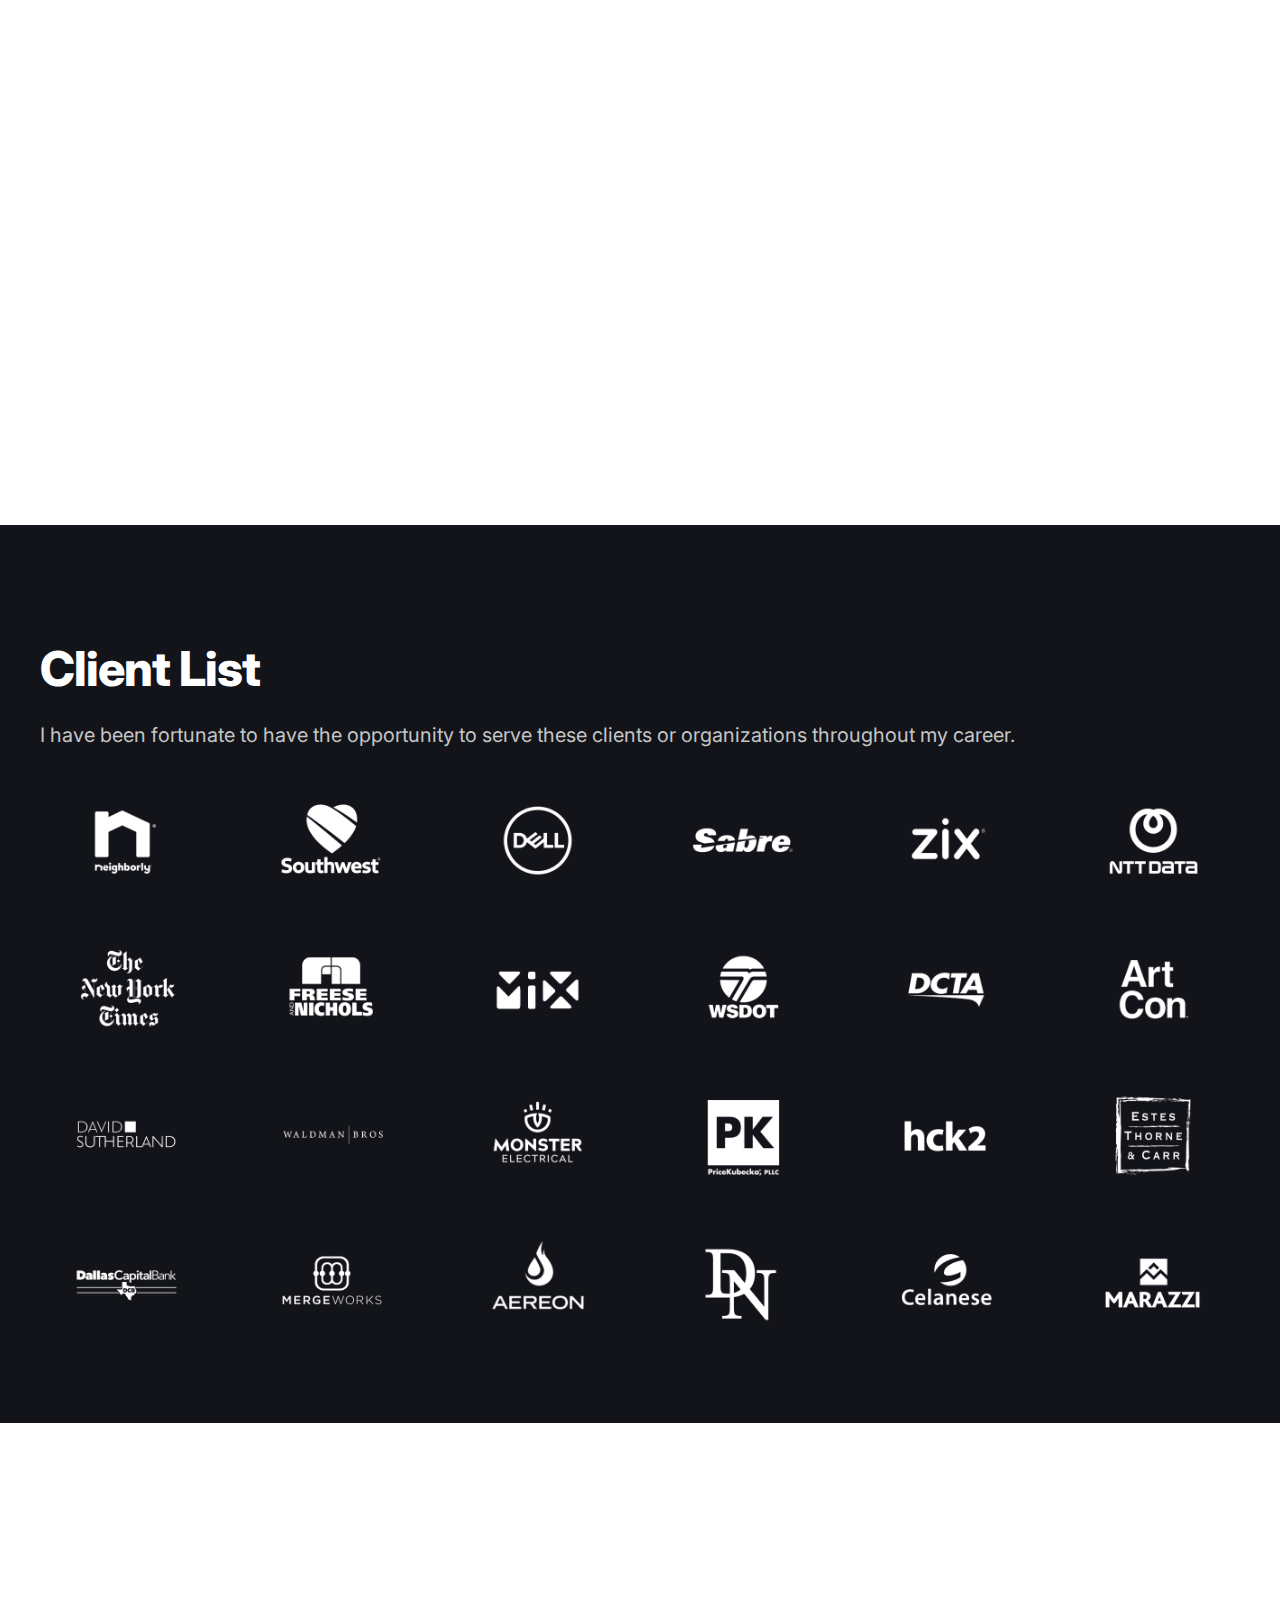
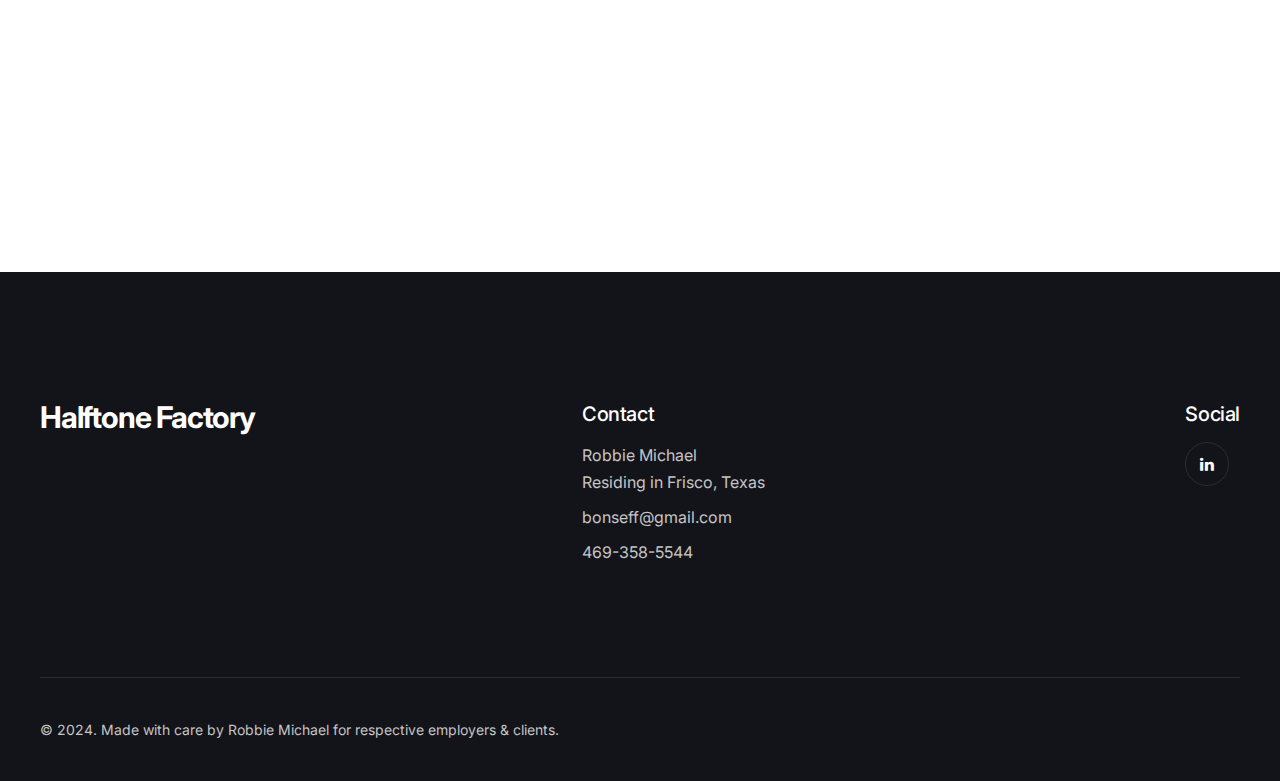
==== commit a2939220: "Add files via upload" ====
--- a/index.html
+++ b/index.html
@@ -181,7 +181,7 @@
                           Random Fun Work
                         </a>
                       </li>
-                      
+
                     </ul>
                   </div>
                 </div>
@@ -756,7 +756,7 @@
               </div>
 
               <div class="portfolioCard__content">
-                <h3 class="portfolioCard__title text-2xl fw-600 text-white">ZIX</h3>
+                <h3 class="portfolioCard__title text-2xl fw-600 text-white">Zix Corp</h3>
               </div>
 
               <a data-barba href="p7.html" class="portfolioCard__link"></a>
@@ -1413,51 +1413,31 @@
             <div class="row y-gap-48 justify-content-between">
               <div class="col-lg-auto col-sm-12">
                 <a href="index.html" class="footer__logo text-white">
-                  Robbie Michael
+                  Halftone Factory
                 </a>
               </div>
 
-              <div class="col-lg-3 col-sm-6">
+              <div class="col-lg-3 col-sm-4">
                 <h4 class="text-xl fw-500 text-white">
                   Contact
                 </h4>
 
                 <div class="footer__content text-base text-light mt-16 sm:mt-12">
+                  <p>Robbie Michael</p>
                   <p>Residing in Frisco, Texas</p>
                   <p class="mt-8">bonseff@gmail.com</p>
                   <p class="mt-8">469-358-5544</p>
                 </div>
               </div>
 
-              <div class="col-lg-auto col-sm-4">
-                <h4 class="text-xl fw-500 text-white">
-                  Links
-                </h4>
-
-                <div class="footer__content text-base text-light mt-16 sm:mt-12">
-                  <div><a data-barba href="blog-1.html" class="button -underline">Blog</a></div>
-                  <div><a data-barba href="about-1.html" class="button -underline mt-4">Abous Us</a></div>
-                  <div><a data-barba href="#" class="button -underline mt-4">Shop</a></div>
-                  <div><a data-barba href="contact-1.html" class="button -underline mt-4">Contacts</a></div>
-                </div>
-              </div>
 
               <div class="col-lg-auto col-auto">
                 <h4 class="text-xl fw-500 text-white">
-                  Follow us
+                  Social
                 </h4>
 
                 <div class="social -bordered mt-16 sm:mt-12">
-                  <a class="social__item text-white border-light" href="#">
-                    <i class="fa fa-twitter"></i>
-                  </a>
-                  <a class="social__item text-white border-light" href="#">
-                    <i class="fa fa-instagram"></i>
-                  </a>
-                  <a class="social__item text-white border-light" href="#">
-                    <i class="fa fa-youtube-play"></i>
-                  </a>
-                  <a class="social__item text-white border-light" href="#">
+                  <a class="social__item text-white border-light" href="https://www.linkedin.com/in/halftonefactory/" target="_blank">
                     <i class="fa fa-linkedin"></i>
                   </a>
                 </div>
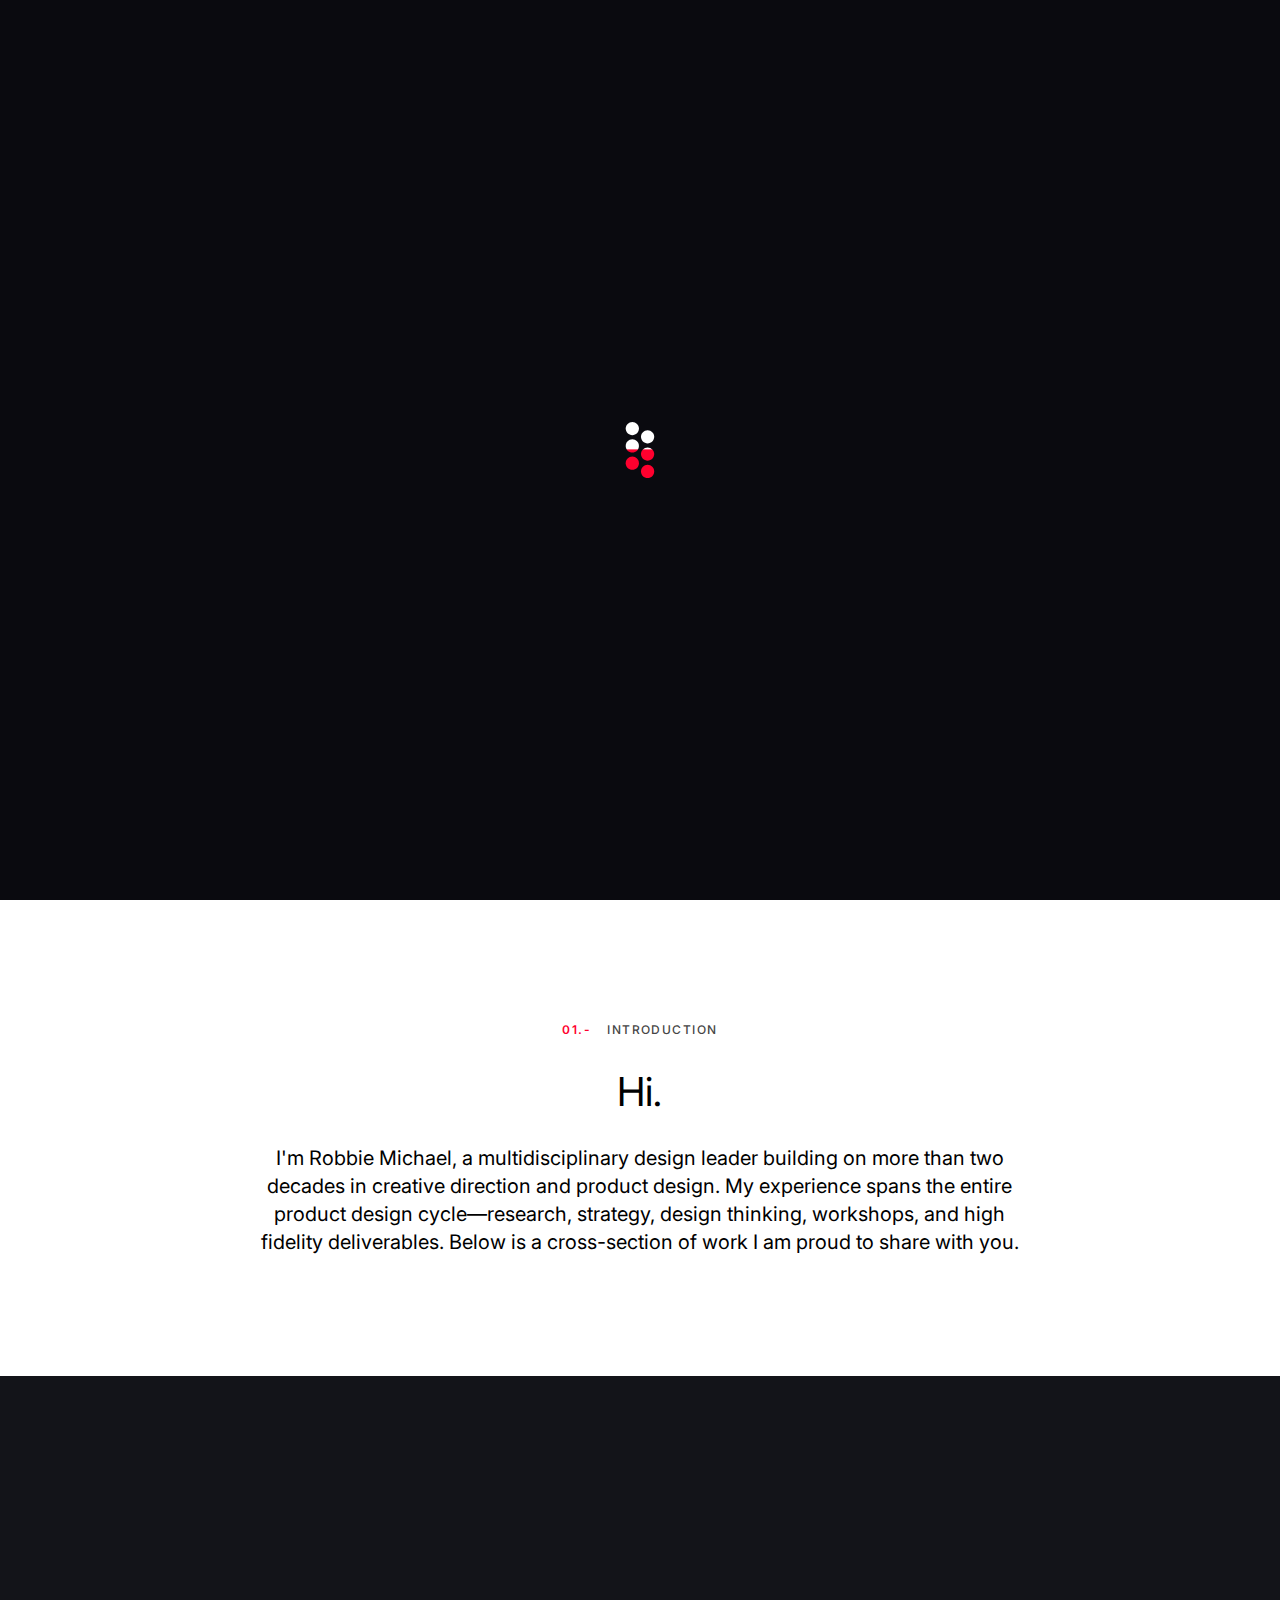
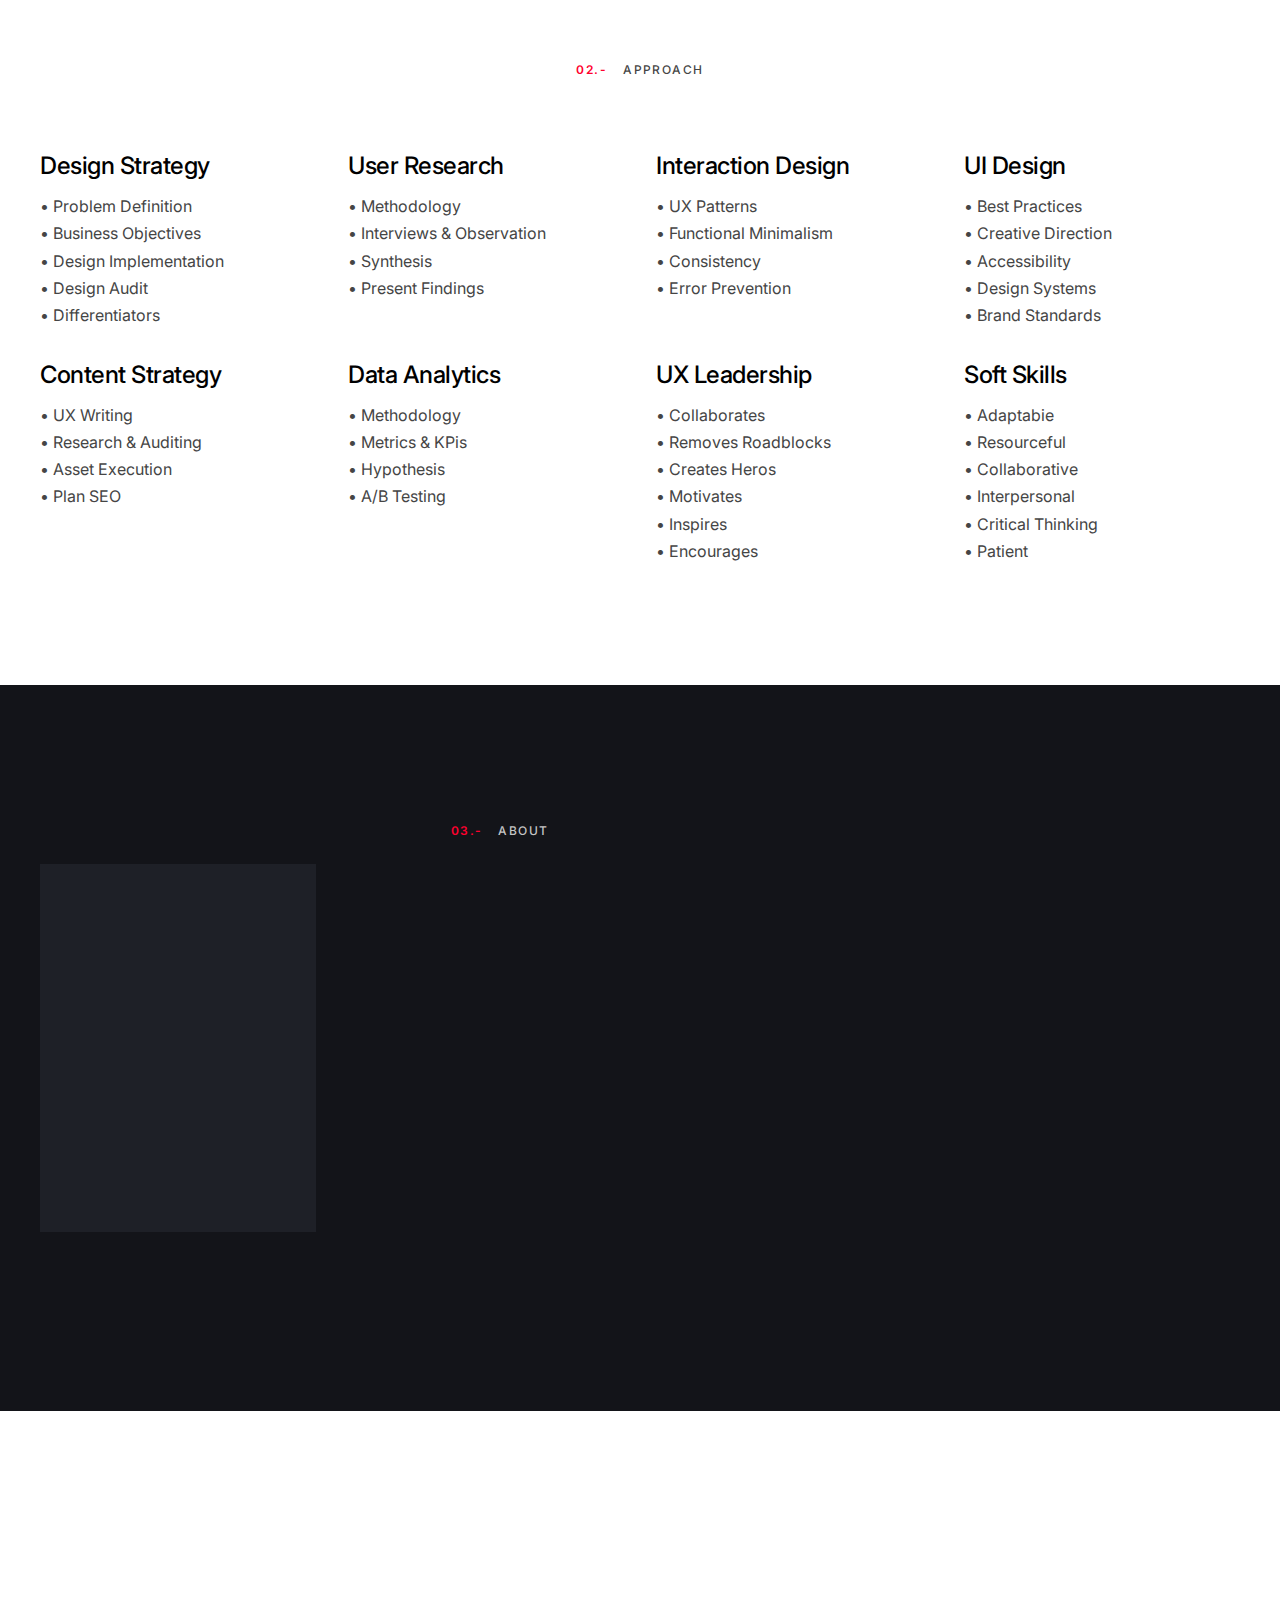
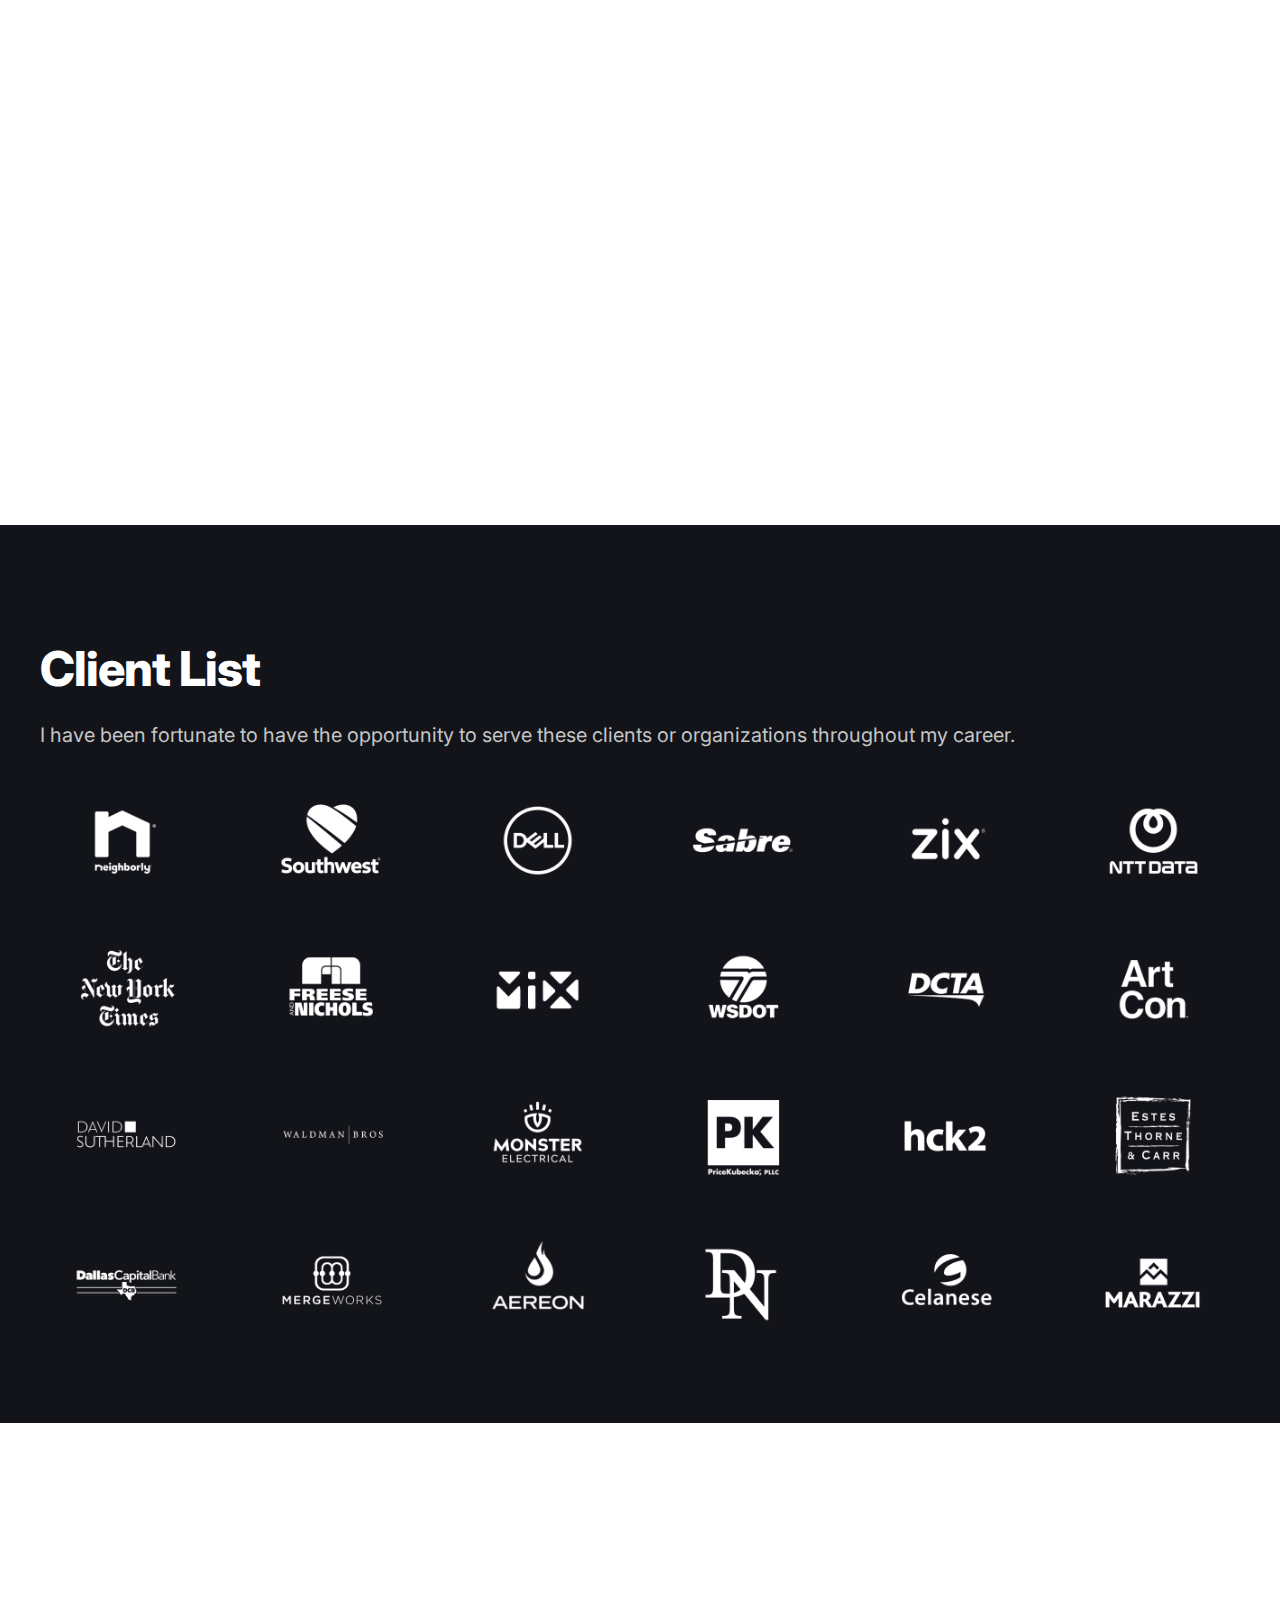
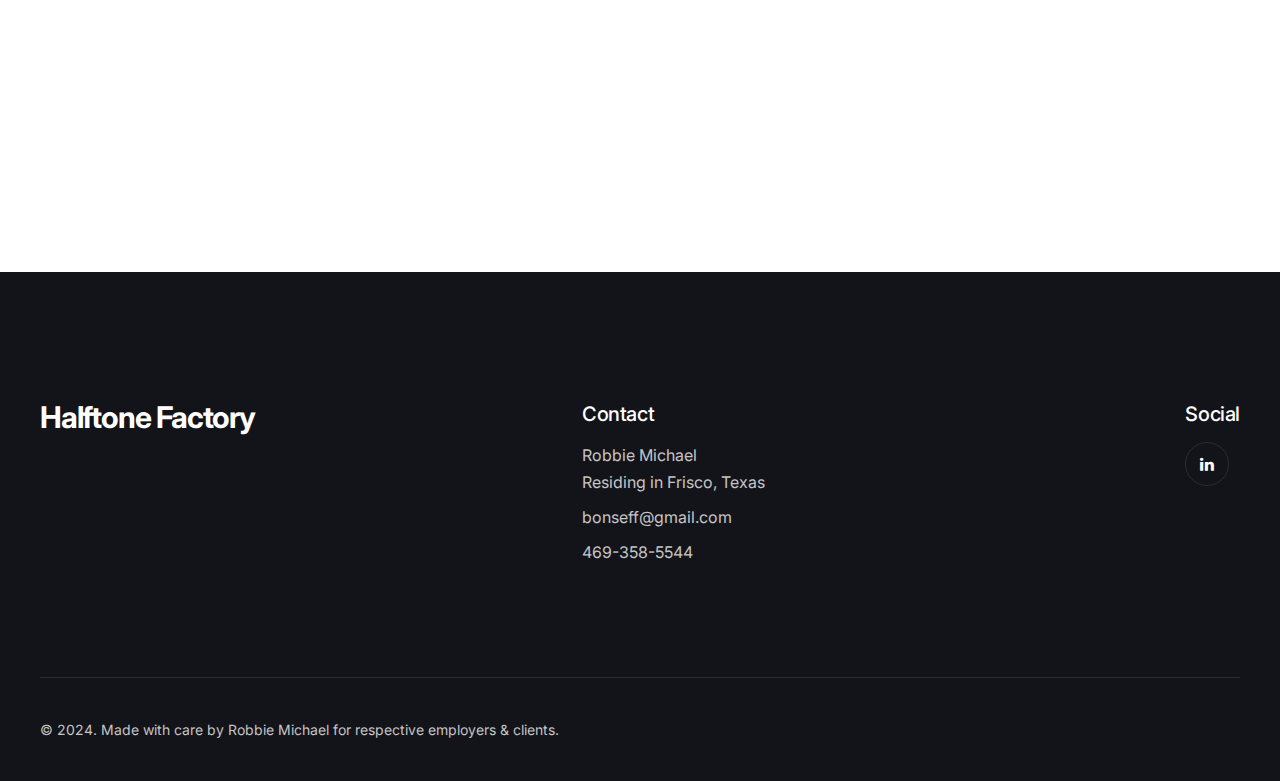
==== commit 1d42c92a: "Add files via upload" ====
--- a/index.html
+++ b/index.html
@@ -85,10 +85,10 @@
         <!-- header__bar start -->
         <div class="header__bar">
           <div class="header__logo js-header-logo">
-            <a data-barba href="home-1.html">
+            <a data-barba href="index.html">
               <img class="header__logo__light js-lazy" data-srcset="img/logo/logo-light.png 1x, img/logo/logo-light-x2.png 2x" data-src="img/logo/logo-light.png" alt="Logo">
             </a>
-            <a data-barba href="home-1.html">
+            <a data-barba href="index.html">
               <img class="header__logo__dark js-lazy" data-srcset="img/logo/logo-dark.png 1x, img/logo/logo-dark-x2.png 2x" data-src="img/logo/logo-dark.png" alt="Logo">
             </a>
           </div>
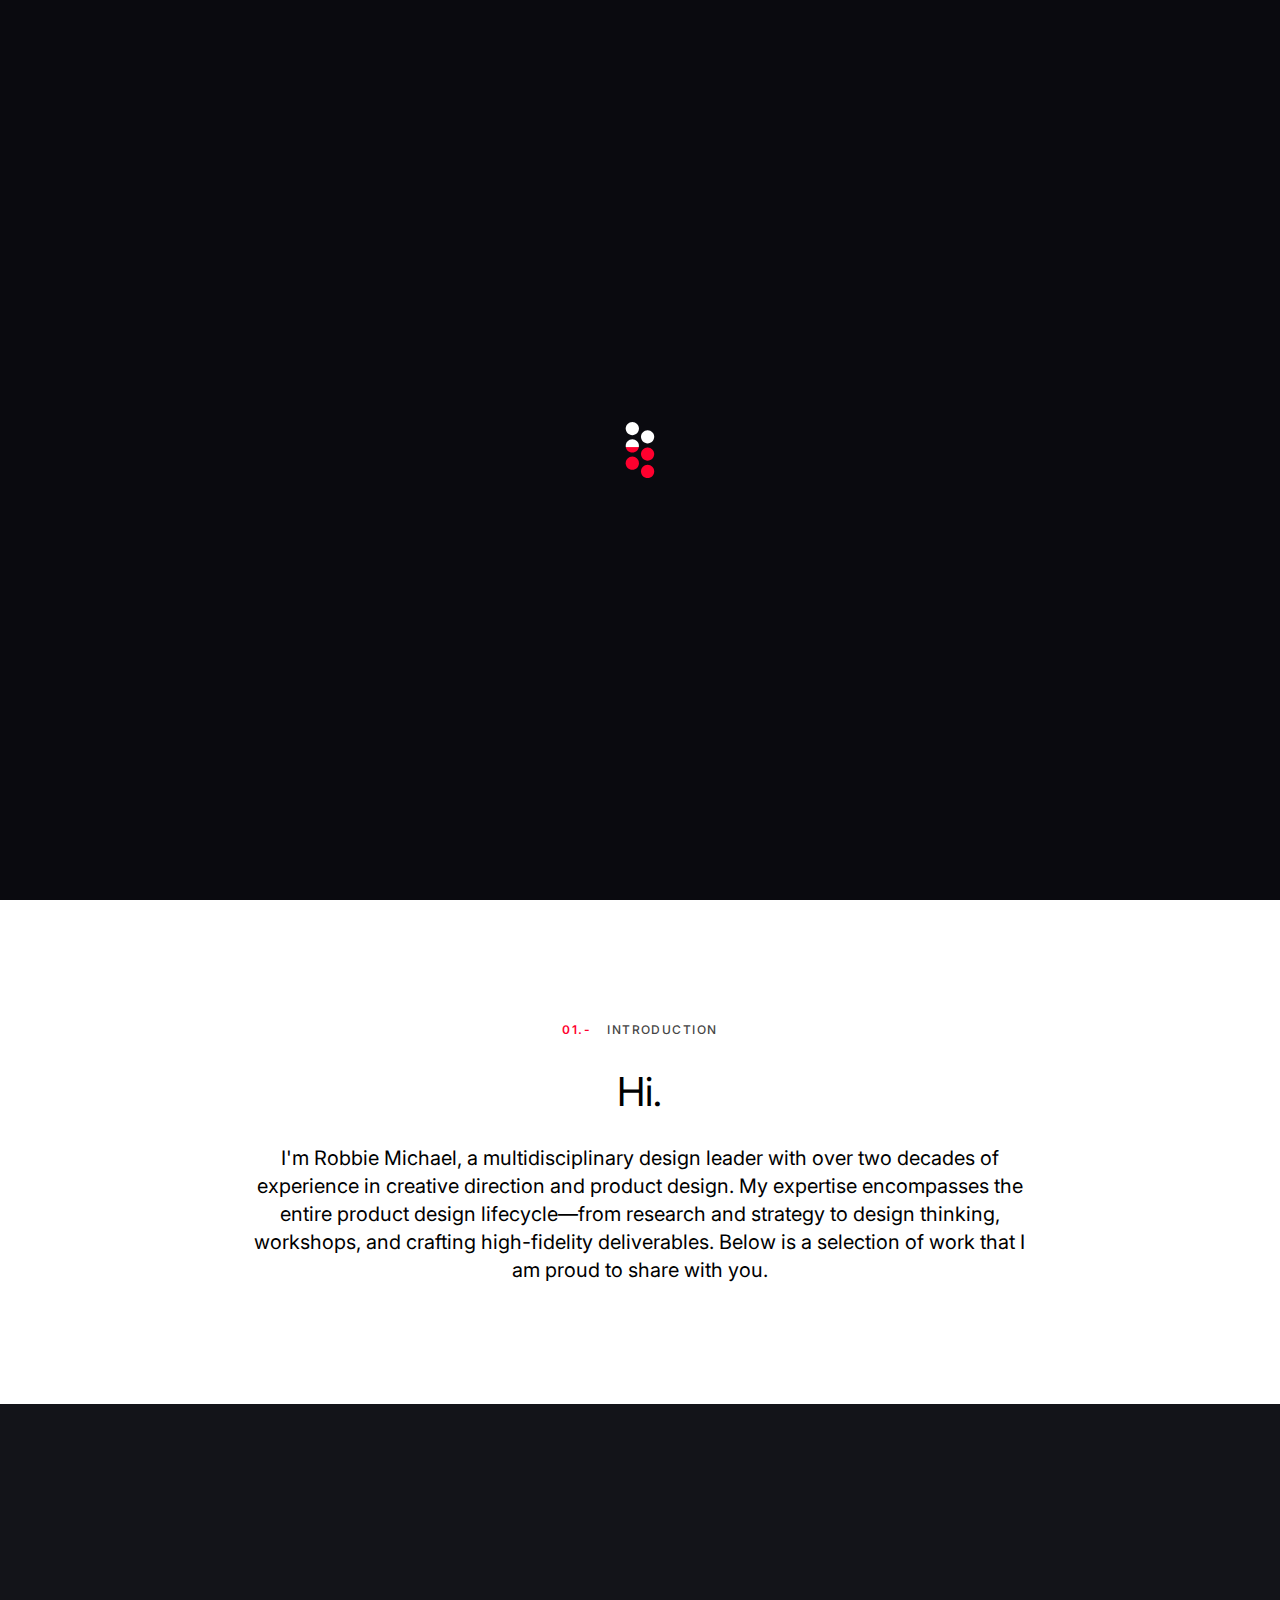
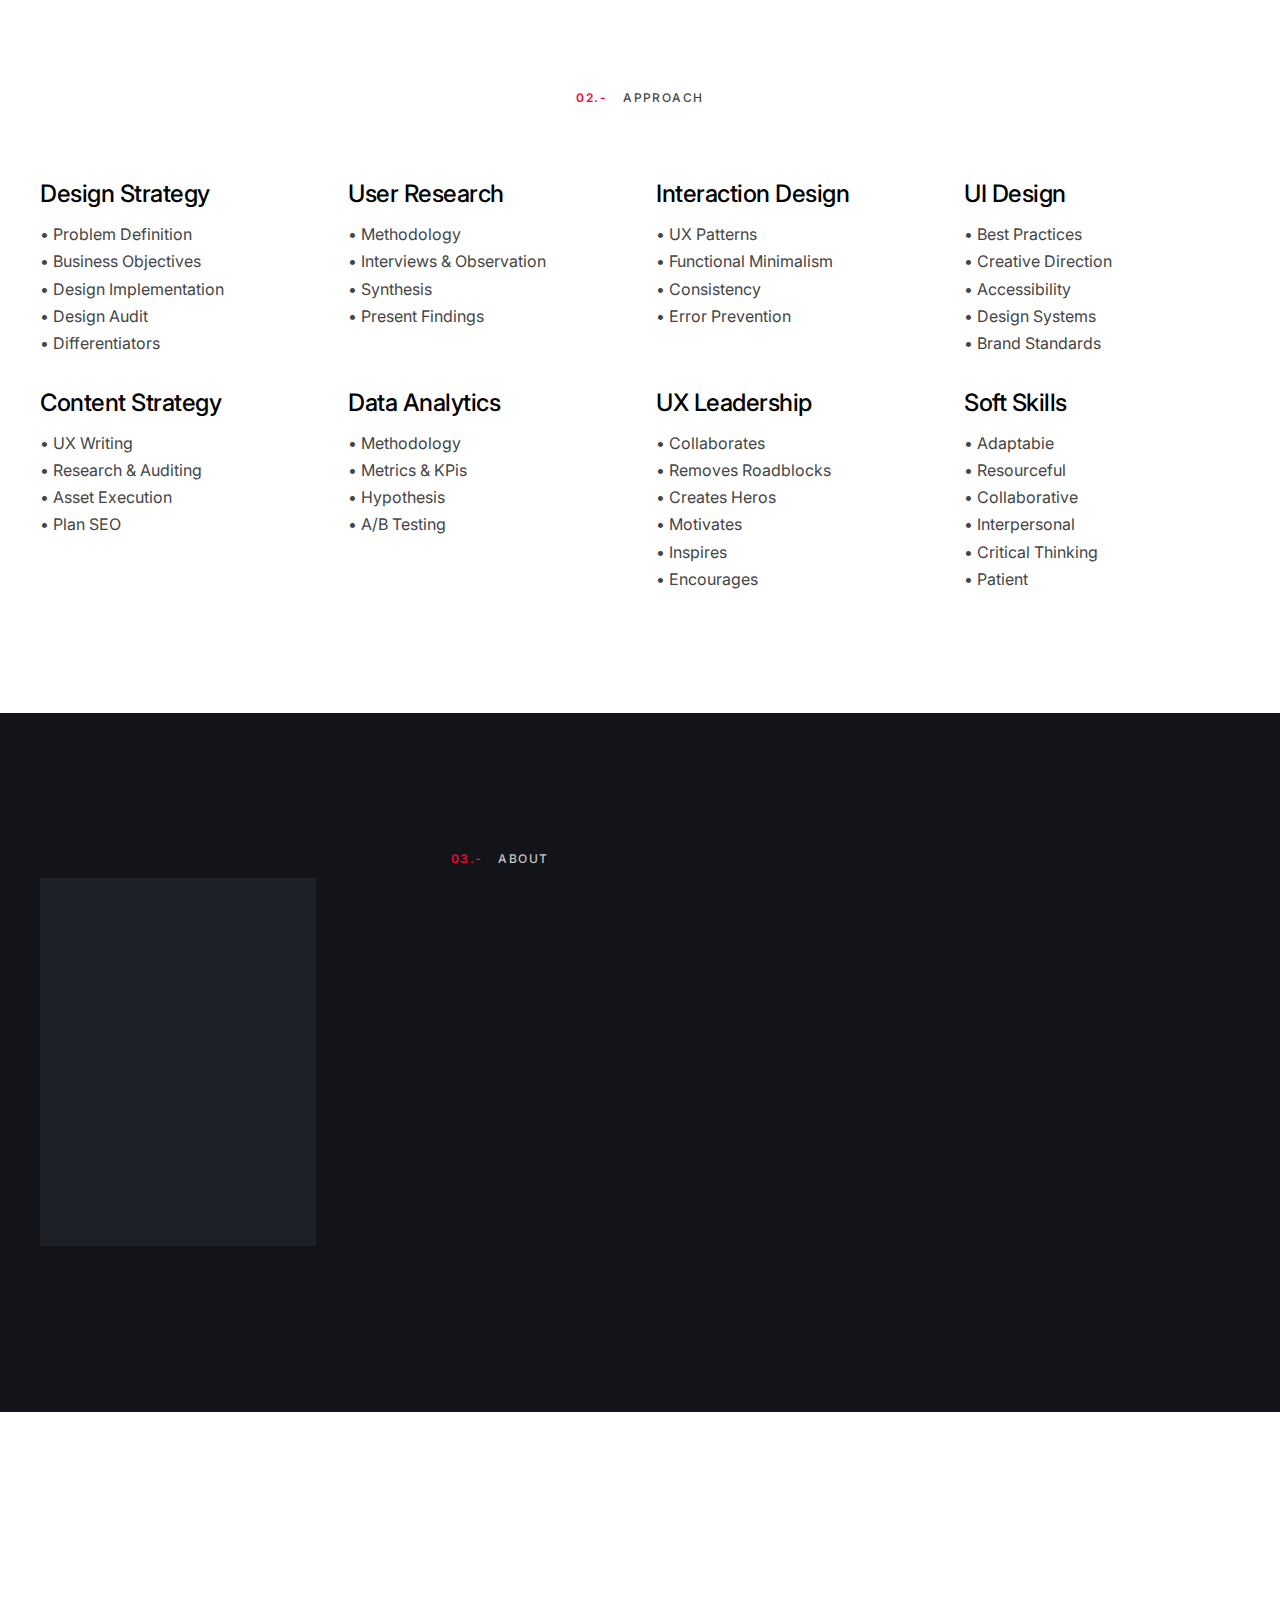
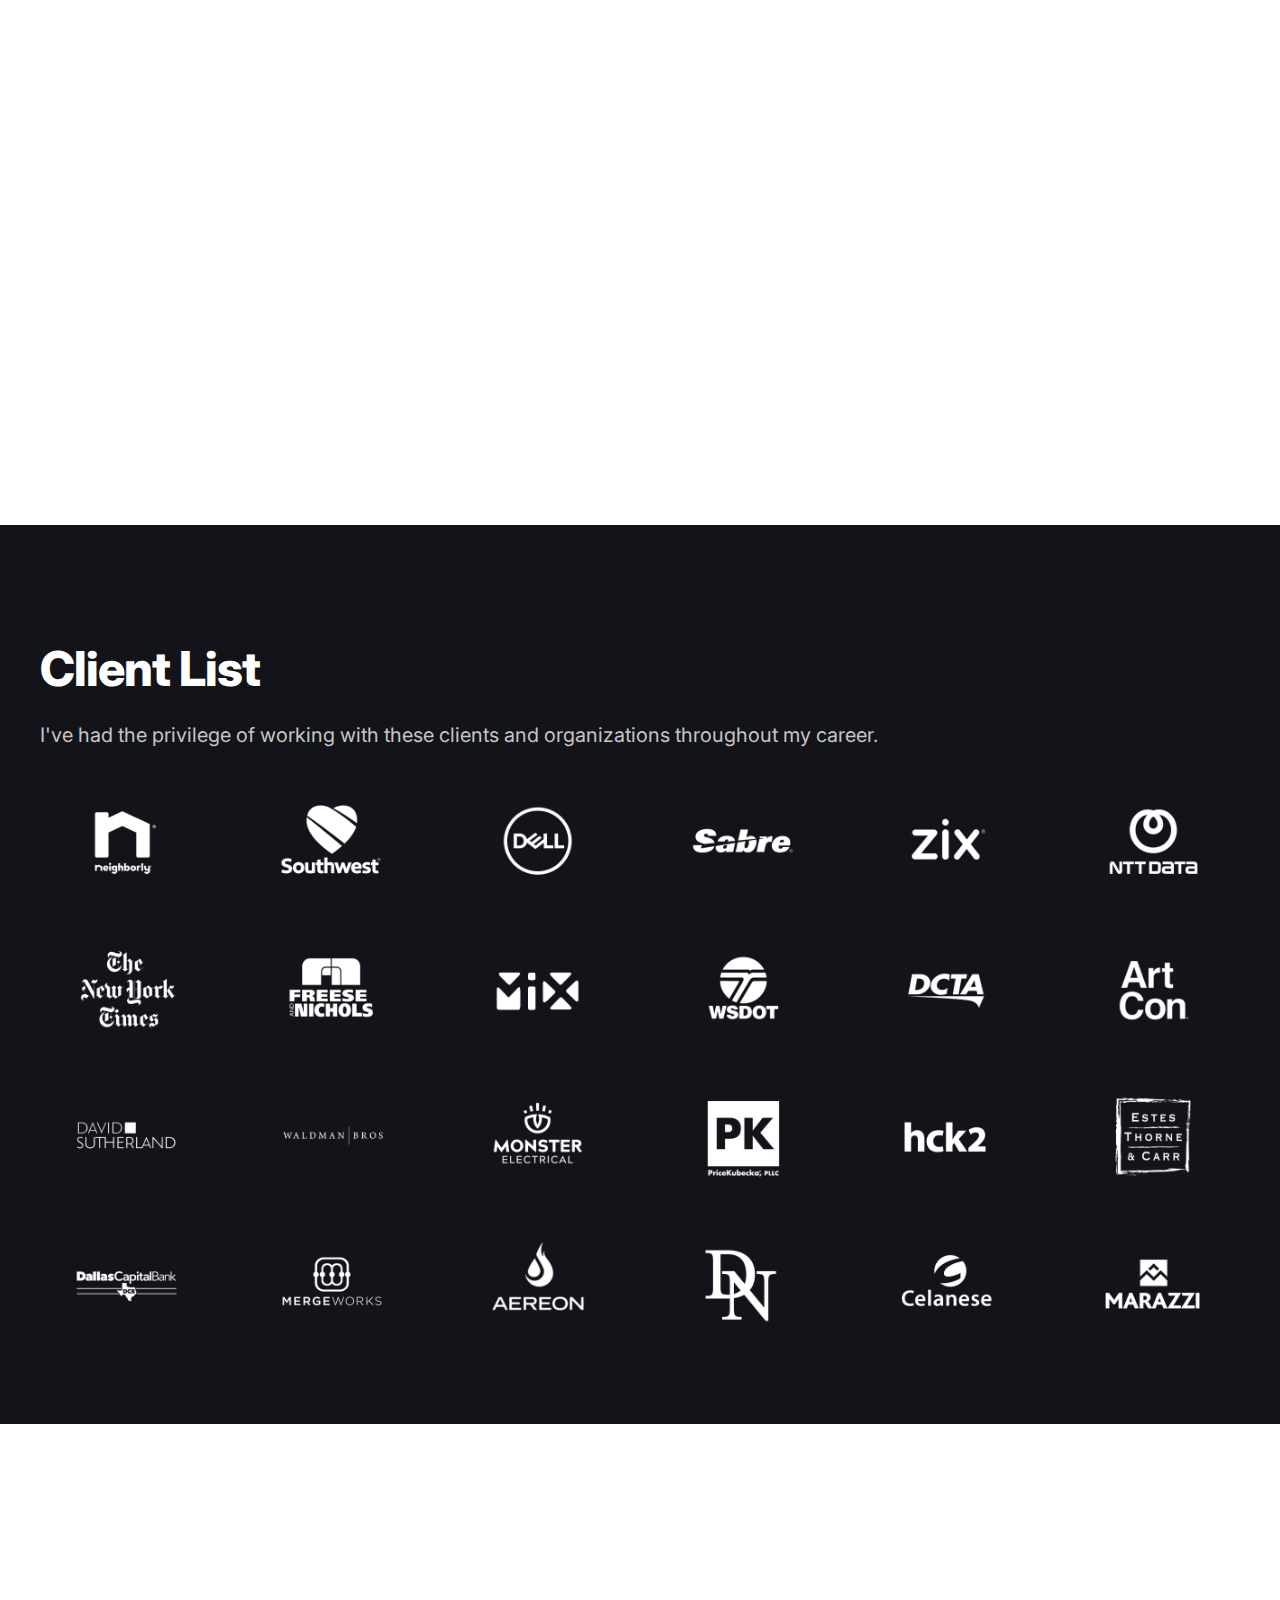
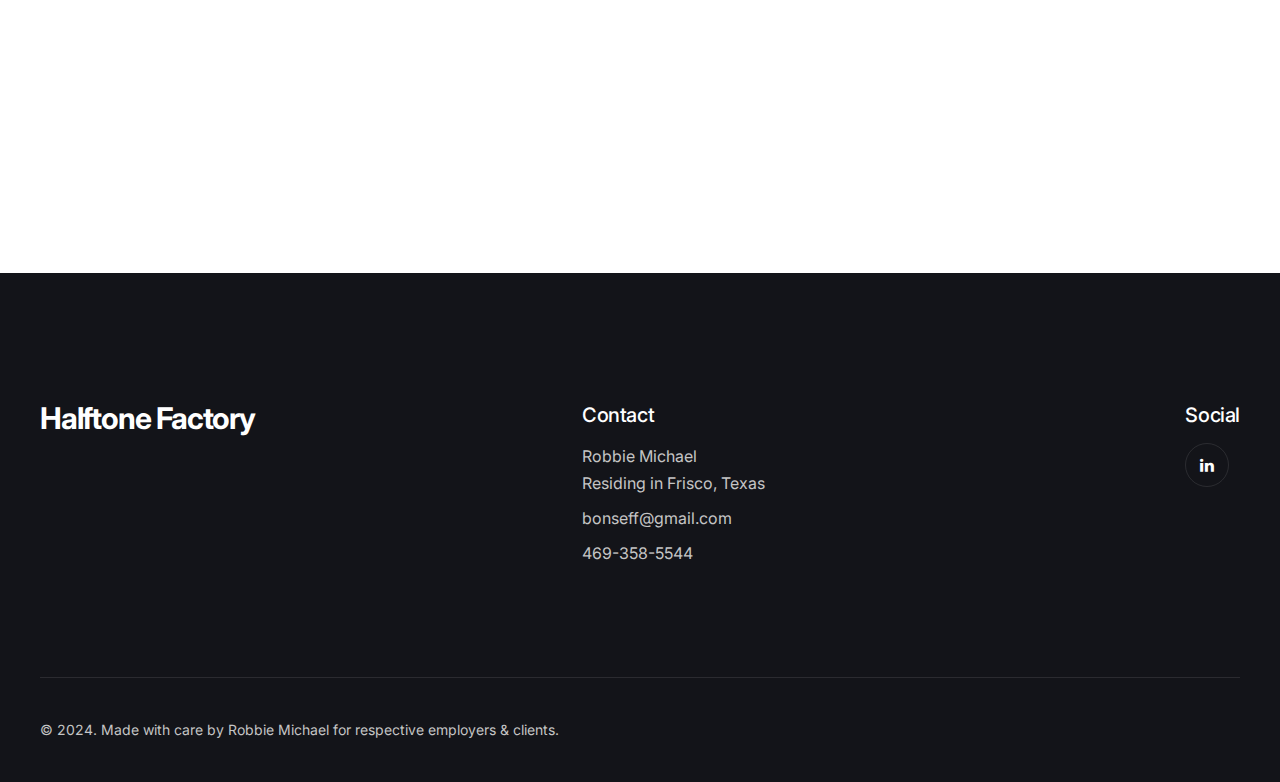
==== commit b4e8dd0f: "Add files via upload" ====
--- a/index.html
+++ b/index.html
@@ -596,9 +596,11 @@
               <p class="text-4xl md:text-2xl leading-lg text-black mt-24">
                 Hi.</p>
               <p class="text-xl md:text-2xl leading-lg text-black mt-24">
-                I'm Robbie Michael, a multidisciplinary design leader building on more than two decades in creative direction
-                and product design. My experience spans the entire product design cycle­—research, strategy, 
-                design thinking, workshops, and high fidelity deliverables. Below is a cross-section of work I am proud to share with you.</p>
+                I'm Robbie Michael, a multidisciplinary design leader with over two decades of experience in 
+                creative direction and product design. My expertise encompasses the entire product design 
+                lifecycle—from research and strategy to design thinking, workshops, and crafting high-fidelity 
+                deliverables. Below is a selection of work that I am proud to share with you.
+              </p>
             </div>
           </div>
           <!-- row end -->
@@ -966,15 +968,16 @@
                 </div>
                 <div data-anim-child="slide-up delay-11">
                   <p class="text-light mt-32 md:mt-20">
-                    I am a designer, strategist, researcher, leader, mentor, and storyteller – committed to 
-                    fostering innovation and delivering human-centered solutions that drive business success.
+                    I am a designer, strategist, researcher, leader, mentor, and storyteller dedicated to
+                     fostering innovation and delivering human-centered solutions that drive business success.
                     <br><br>
-                    As a UX Strategist and Design Lead at Neighborly, I apply 20+ years of experience in UX 
-                    design and management to deliver innovative and user-centered SaaS products for the home 
-                    services industry by bringing ideas to life and developing seamless brand integration across 
-                    consumer journeys. I help evangelize UX to our internal and external partners by aligning on 
-                    experience principles and applying them consistently across our projects and initiatives to 
-                    help create a shared experience vision throughout the organization.</p>
+                    As a UX Strategist and Design Lead at Neighborly, I leverage over 20 years of experience in 
+                    UX design and management to create innovative, user-centered SaaS products for the home 
+                    services industry. I bring ideas to life by ensuring seamless brand integration across 
+                    consumer journeys. Additionally, I champion UX principles to both internal and external 
+                    partners, aligning on experience standards and consistently applying them across projects 
+                    to cultivate a shared vision throughout the organization.
+                  </p>
                   <a class="page-404-btn button -md -outline-white text-white mt-32 md:mt-20" data-barba href="img/Robbie-Michael-Resume.pdf" target="_blank">
                     Resume
                   </a>
@@ -1166,7 +1169,7 @@
                   Client List
                 </h1>
                 <p class="page-404-text leading-4xl text-light mt-24 md:mt-16">
-                  I have been fortunate to have the opportunity to serve these clients or organizations throughout my career.
+                  I've had the privilege of working with these clients and organizations throughout my career.                
                 </p>
               </div>
             </div>
--- a/css/main.css
+++ b/css/main.css
@@ -2899,7 +2899,7 @@
     padding: 0.5rem 0;
   }
   .navList li a {
-    font-size: 3.4vw;
+    font-size: 1.5rem;
   }
   .subnav-list li a {
     font-size: 2.84vw;
